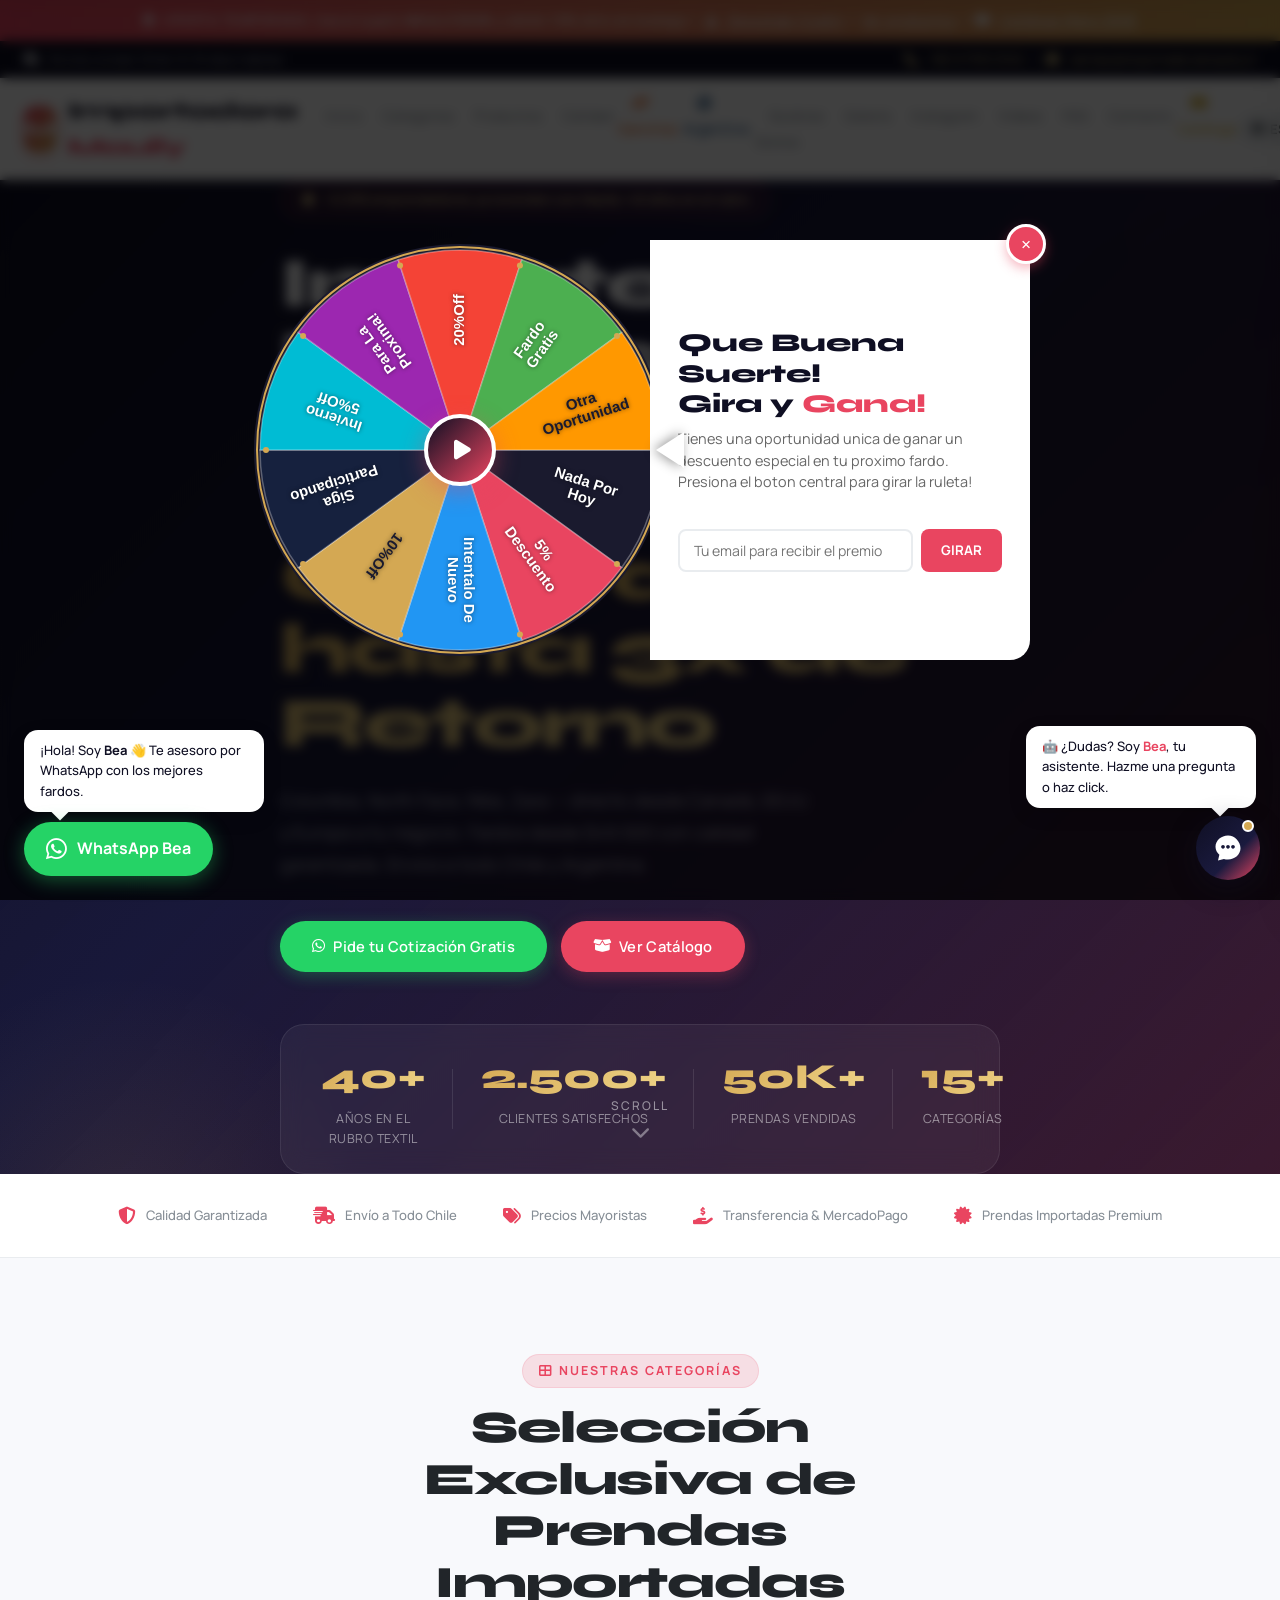
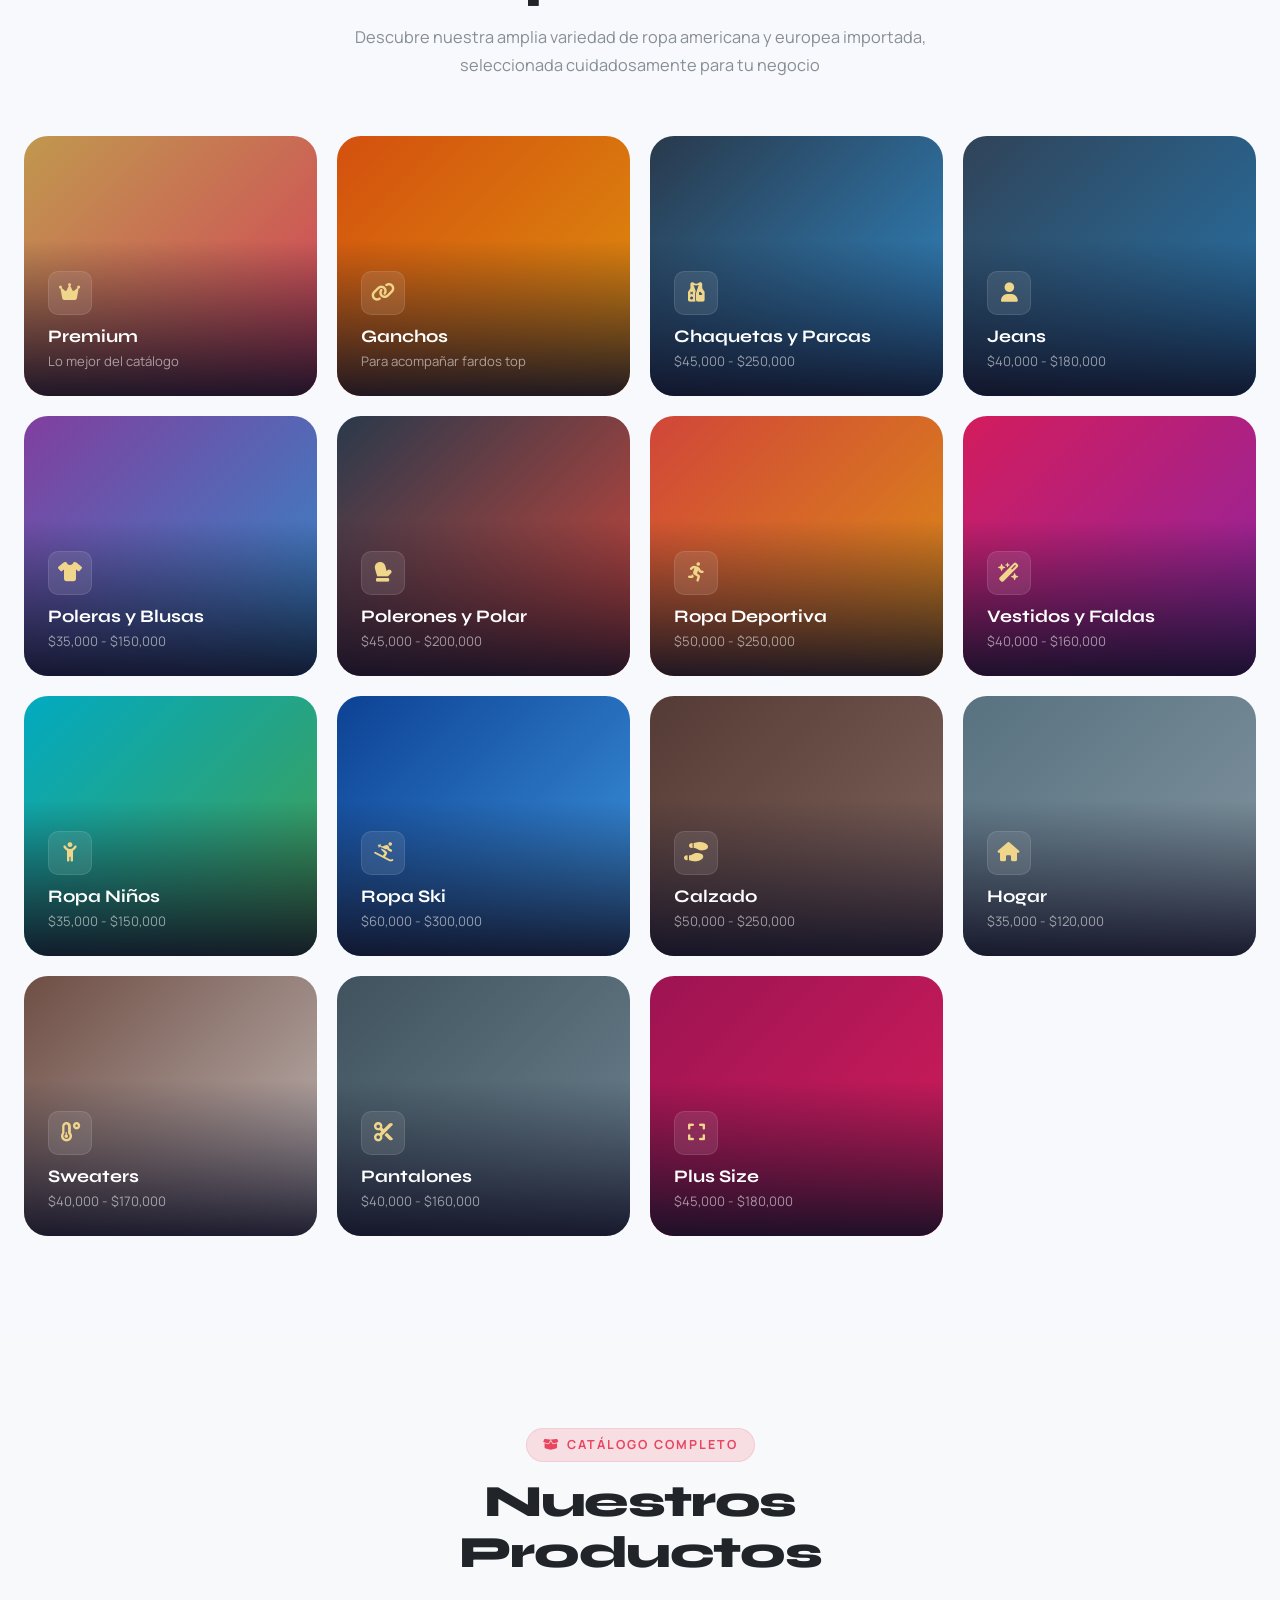
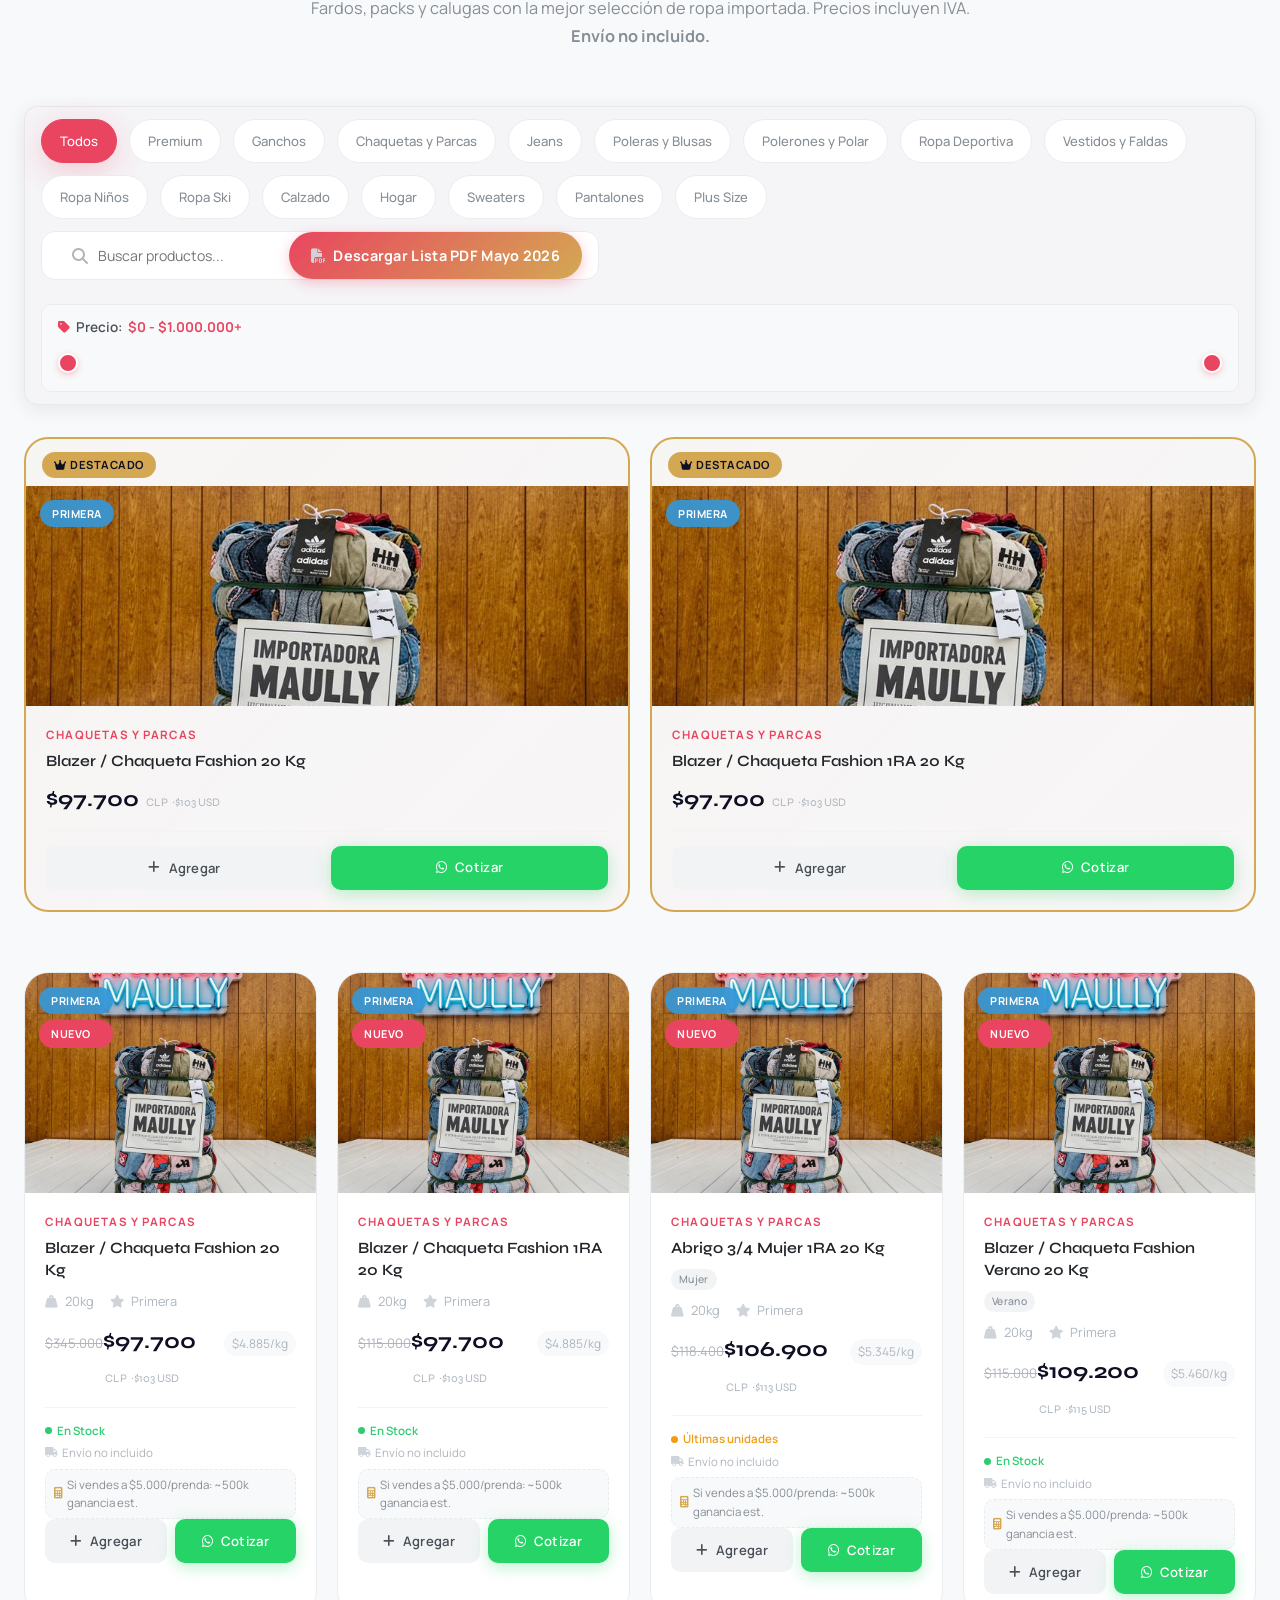
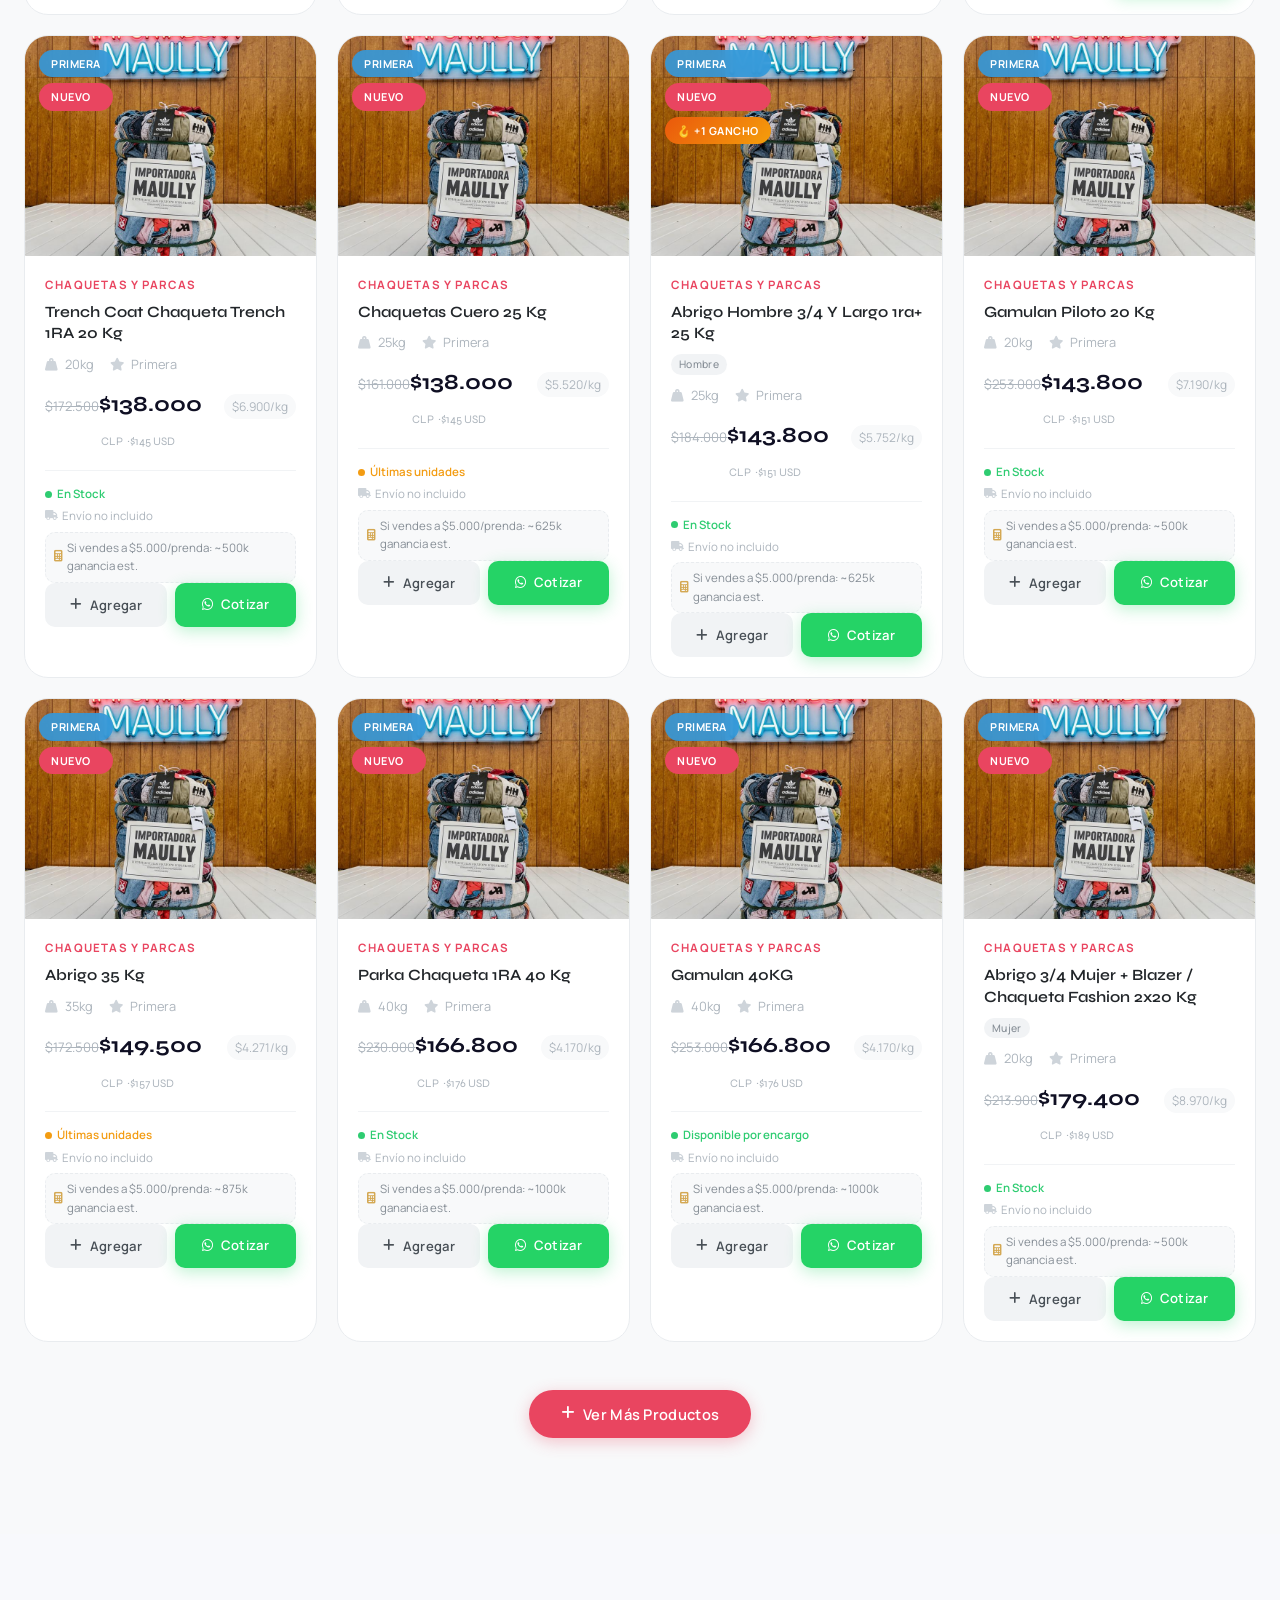
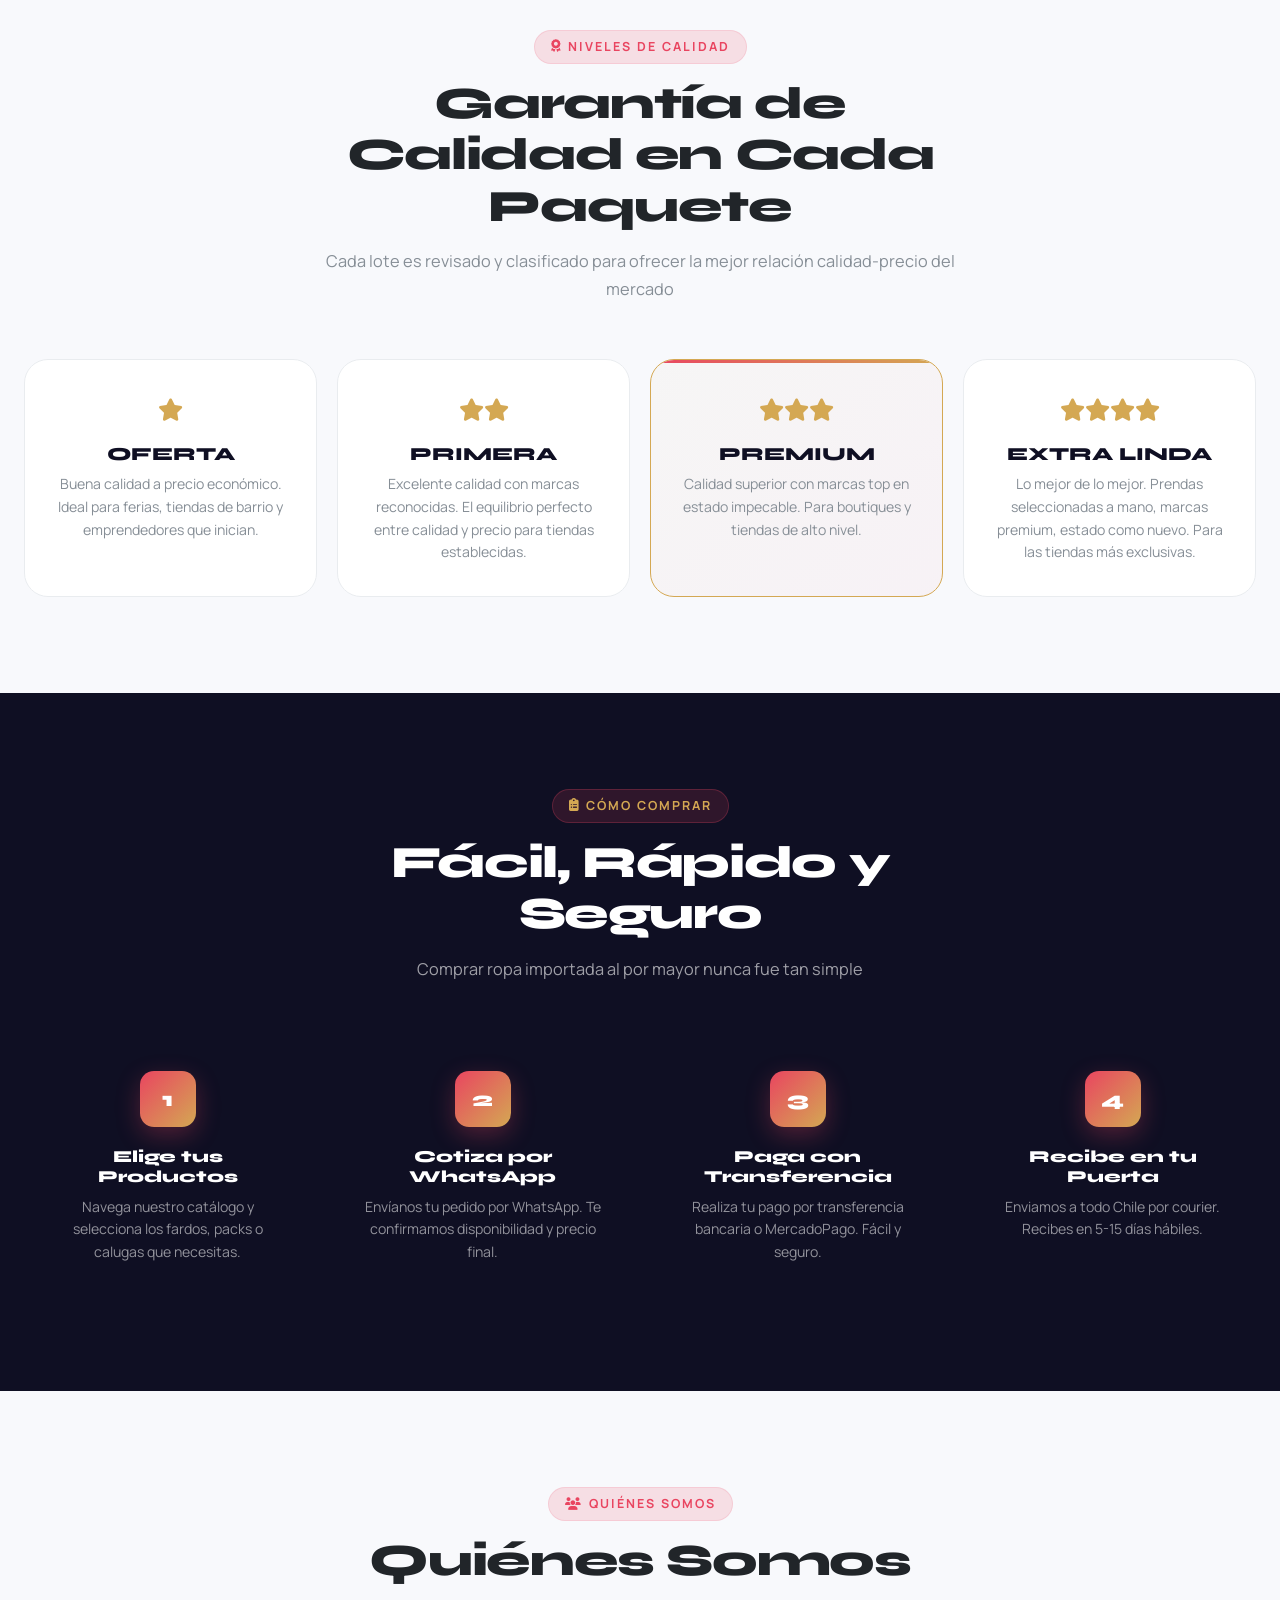
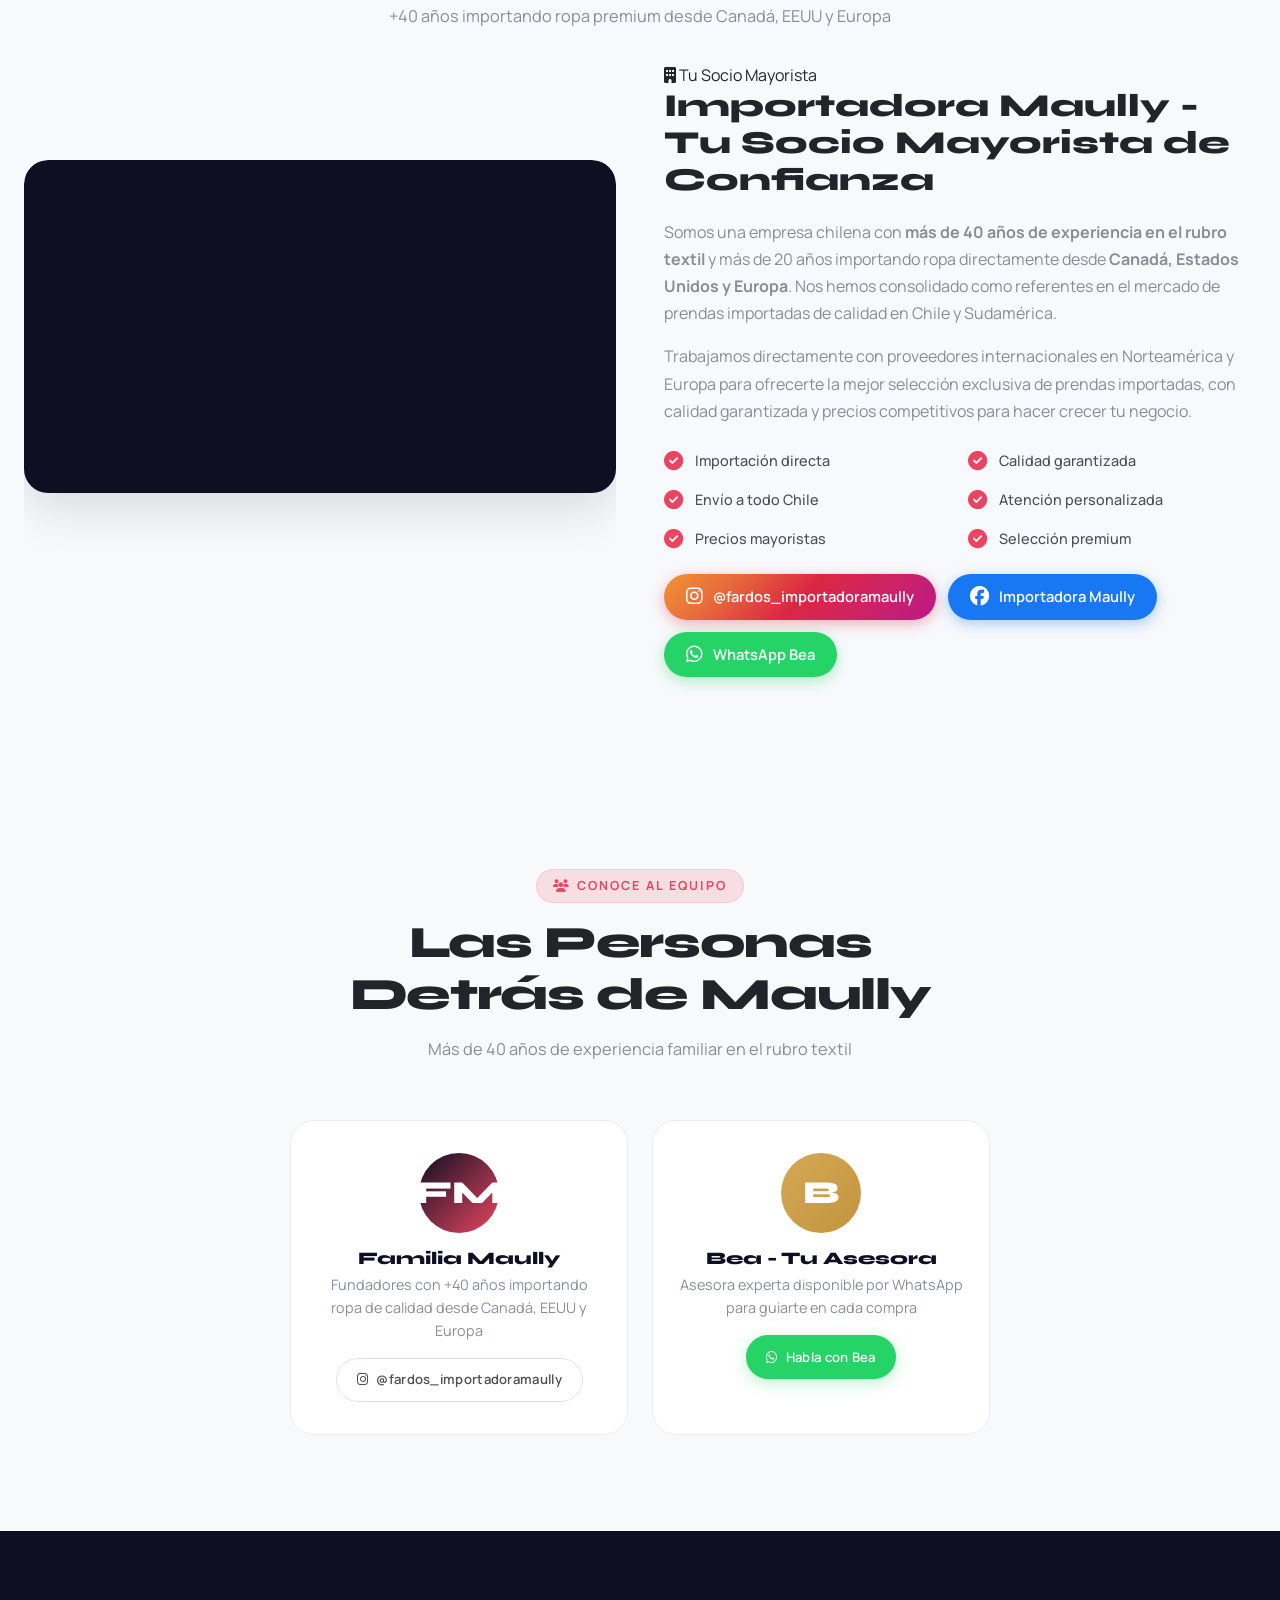
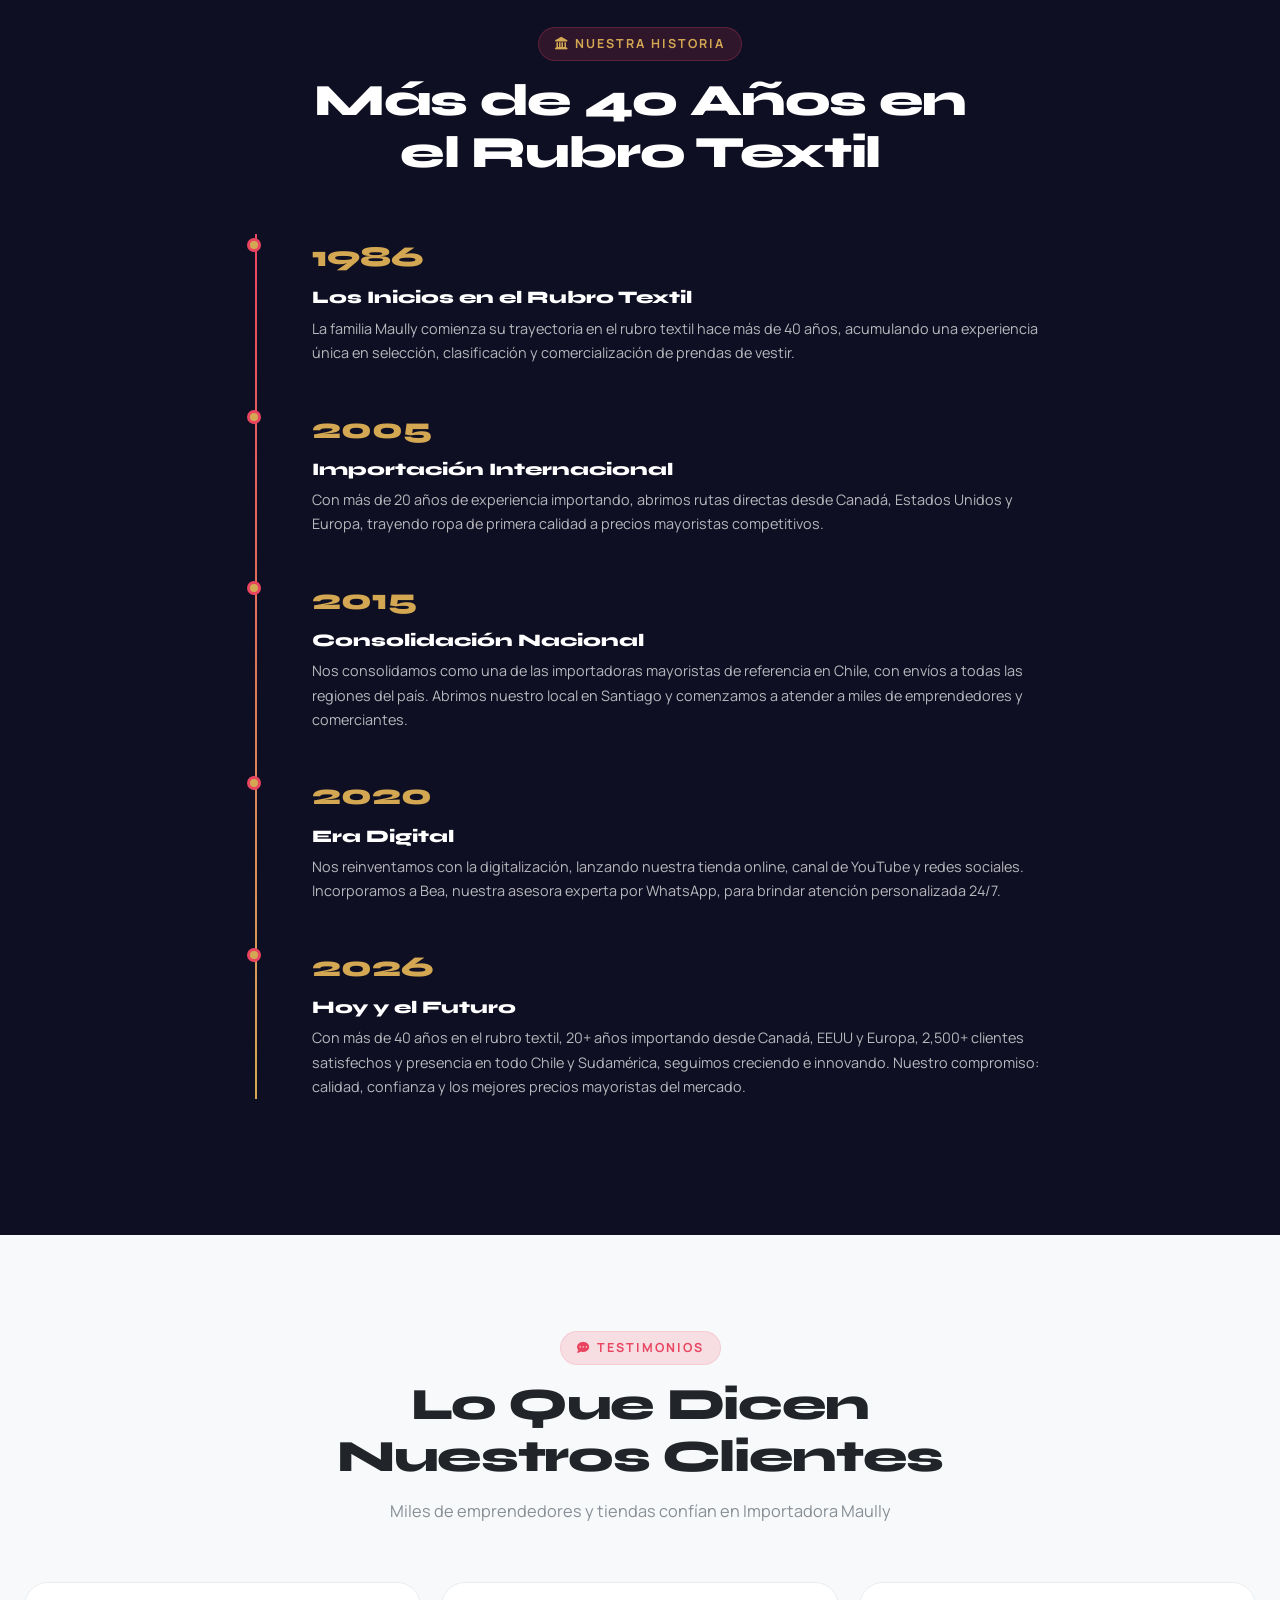
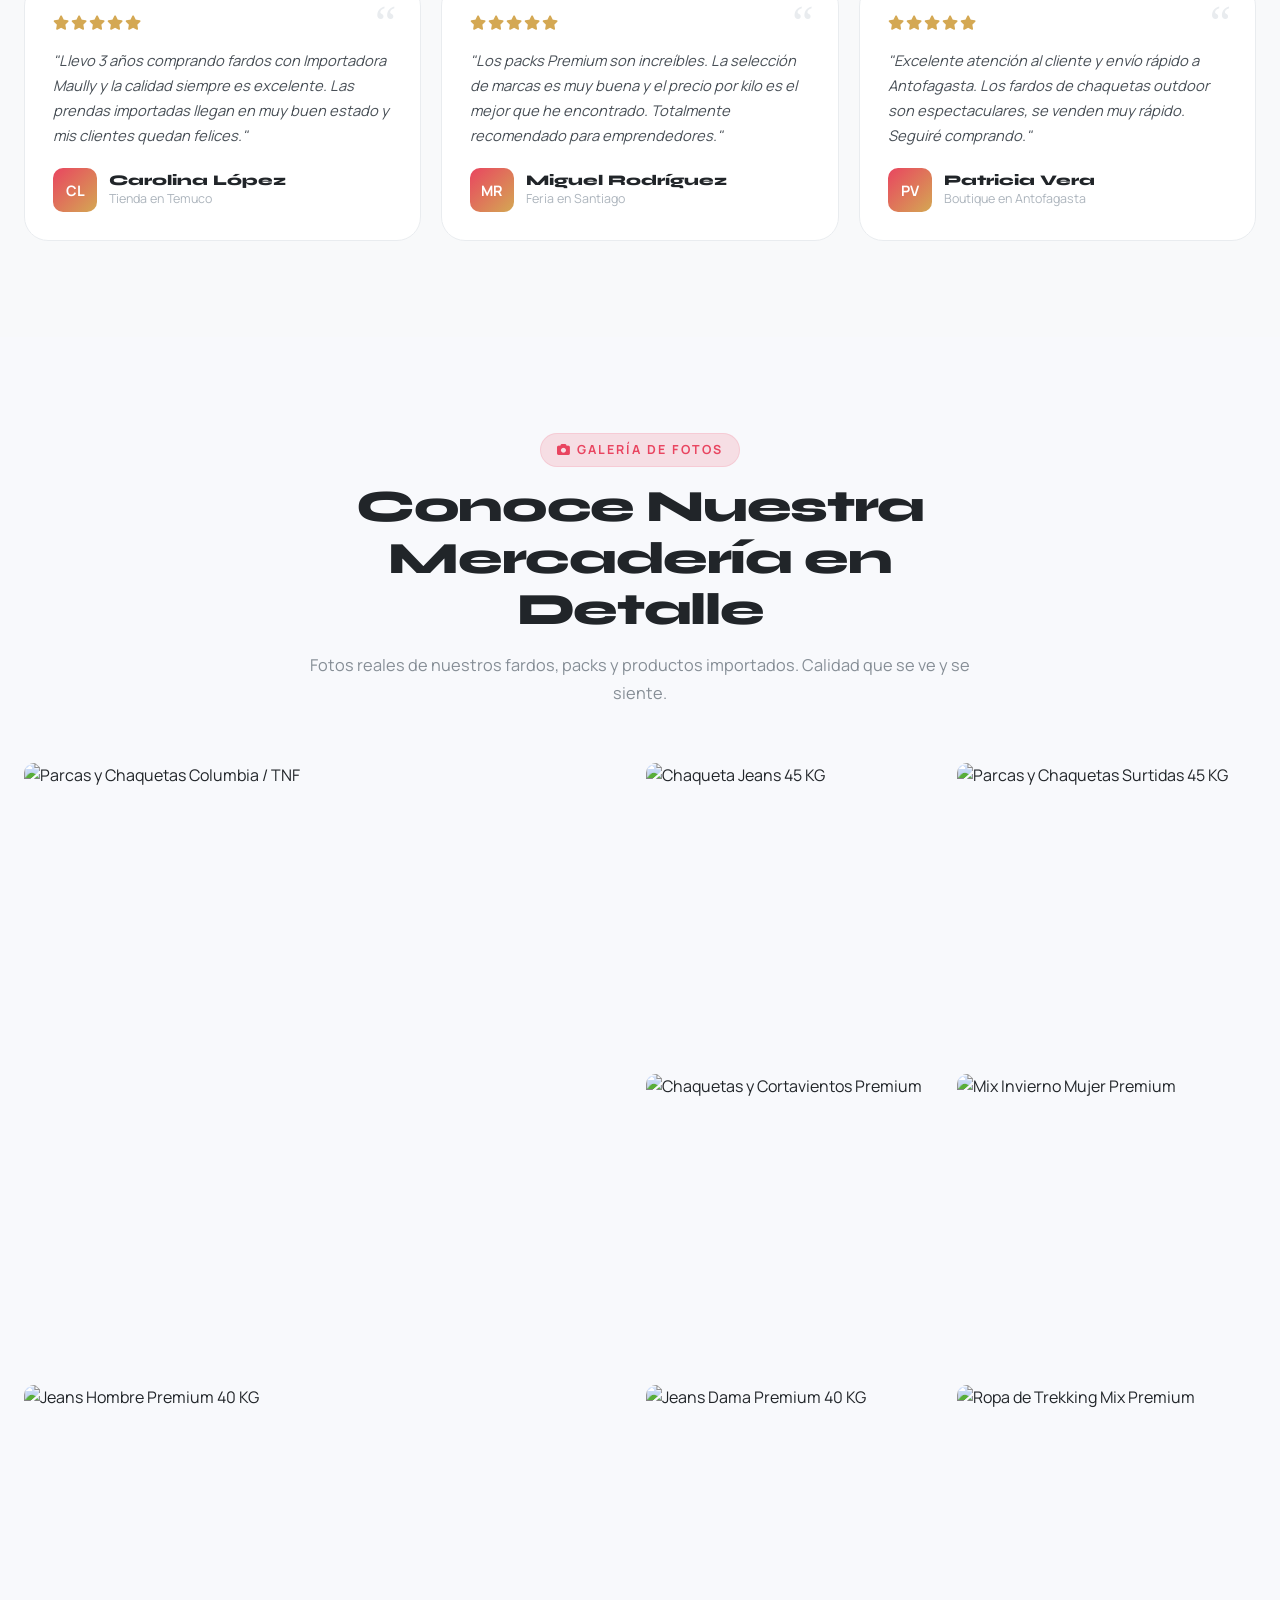
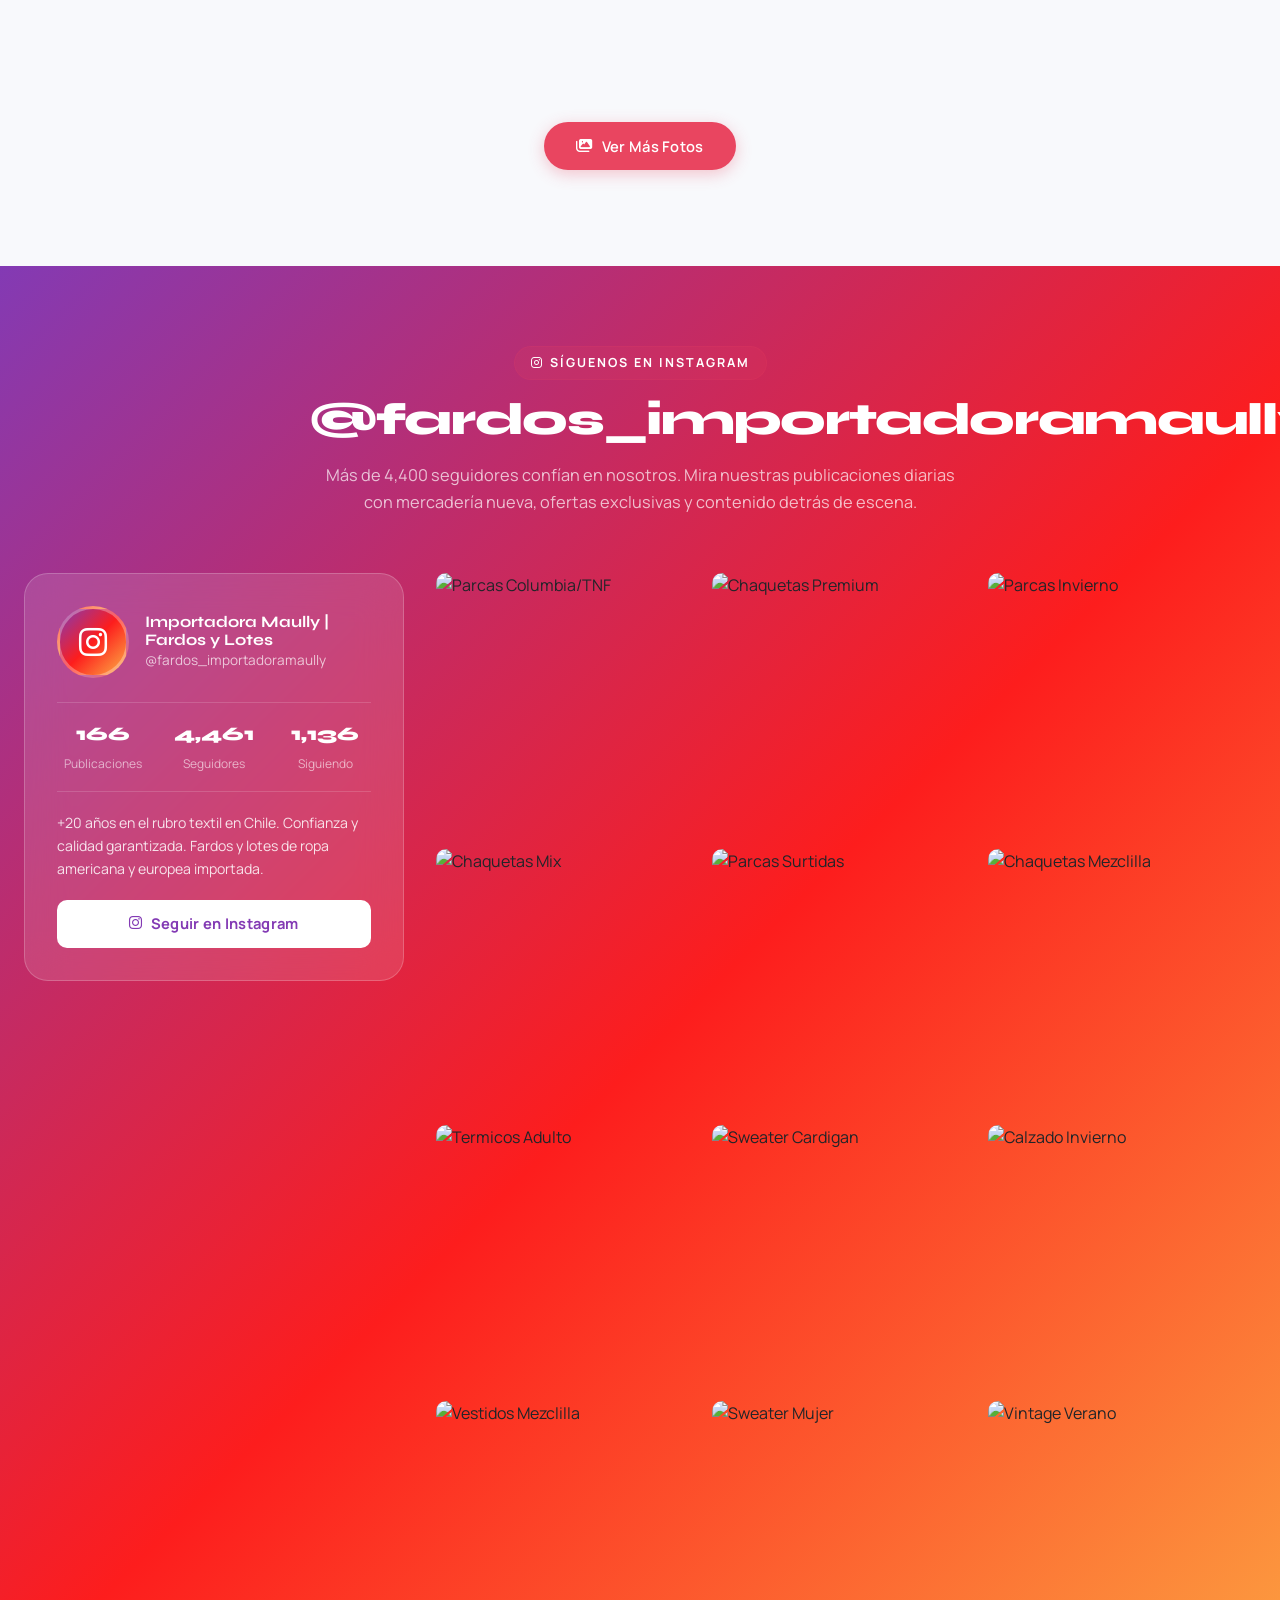
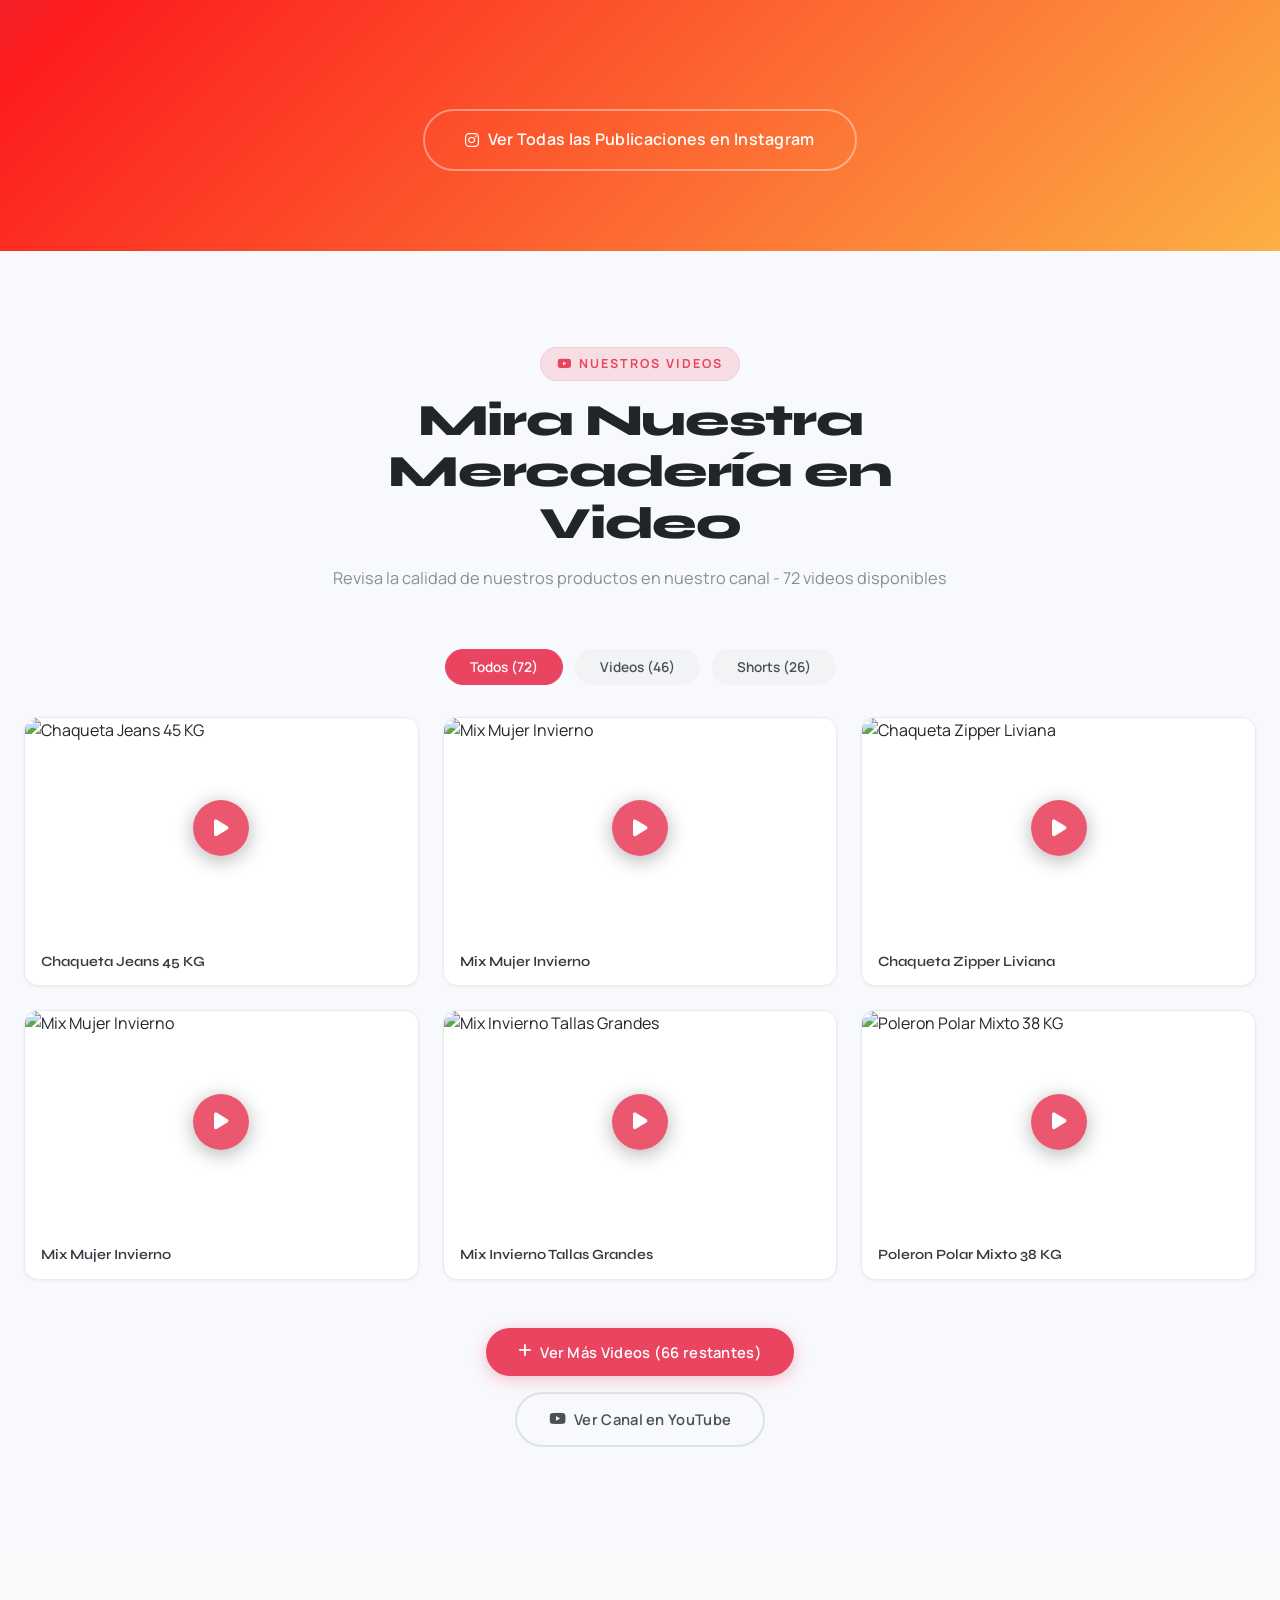
==== index.html @ 7b175351 "Argentina: tarifa fija $100k/$150k solo empresas privadas (Starken no aplica para AR)" ====
<!DOCTYPE html>
<html lang="es">
<head>
<meta charset="UTF-8">
<meta name="viewport" content="width=device-width, initial-scale=1.0">
<title>Fardos de Ropa Americana y Europea al Por Mayor | Importadora Maully Chile</title>
<meta name="description" content="Compra fardos de ropa americana y europea importada al por mayor en Chile. Chaquetas, jeans, poleras, polerones y ropa deportiva premium. +40 años de experiencia. Envíos a todo Chile y Argentina.">
<meta name="keywords" content="fardos ropa americana, ropa americana por fardos, fardos de ropa chile, ropa usada premium chile, importadora ropa americana, fardos ropa europa, venta fardos ropa santiago, ropa importada por mayor, fardos premium chile, ropa americana al por mayor, comprar fardos ropa, fardos chaquetas, fardos jeans, ropa segunda mano por mayor, importadora maully, fardos ropa pichilemu">
<meta name="author" content="Importadora Maully">
<meta name="robots" content="index, follow">
<link rel="canonical" href="https://www.importadoramaully.cl/">
<!-- Open Graph / Facebook -->
<meta property="og:type" content="website">
<meta property="og:url" content="https://www.importadoramaully.cl/">
<meta property="og:title" content="Fardos de Ropa Americana y Europea al Por Mayor | Importadora Maully">
<meta property="og:description" content="Compra fardos de ropa americana y europea premium al por mayor. Chaquetas, jeans, poleras, polerones. +40 años de experiencia. Envíos a todo Chile.">
<meta property="og:image" content="https://www.importadoramaully.cl/fardo-maully.jpg">
<meta property="og:image:width" content="1200">
<meta property="og:image:height" content="630">
<meta property="og:locale" content="es_CL">
<meta property="og:site_name" content="Importadora Maully">
<!-- Twitter Card -->
<meta name="twitter:card" content="summary_large_image">
<meta name="twitter:title" content="Fardos de Ropa Americana y Europea al Por Mayor | Importadora Maully">
<meta name="twitter:description" content="Compra fardos de ropa americana y europea premium al por mayor. +40 años de experiencia. Envíos a todo Chile.">
<meta name="twitter:image" content="https://www.importadoramaully.cl/fardo-maully.jpg">
<!-- PWA Manifest -->
<link rel="manifest" href="manifest.json">
<meta name="theme-color" content="#1a1a2e">
<meta name="apple-mobile-web-app-capable" content="yes">
<meta name="apple-mobile-web-app-status-bar-style" content="black-translucent">
<meta name="apple-mobile-web-app-title" content="Maully">
<link rel="apple-touch-icon" href="icon-192.svg">
<!-- Schema.org Structured Data -->
<script type="application/ld+json">
{
  "@context":"https://schema.org",
  "@type":"Store",
  "name":"Importadora Maully",
  "description":"Importación y venta al por mayor de ropa americana y europea premium",
  "url":"https://www.importadoramaully.cl",
  "telephone":"+56975155745",
  "address":{"@type":"PostalAddress","streetAddress":"Av. La Florida 9421","addressLocality":"Santiago","addressRegion":"Región Metropolitana","addressCountry":"CL"},
  "geo":{"@type":"GeoCoordinates","latitude":"-33.4489","longitude":"-70.6693"},
  "openingHours":"Mo-Sa 09:00-19:00",
  "priceRange":"$$",
  "image":"https://www.importadoramaully.cl/fardo-maully.jpg",
  "sameAs":["https://www.instagram.com/fardos_importadoramaully"],
  "hasOfferCatalog":{
    "@type":"OfferCatalog",
    "name":"Fardos de Ropa Importada",
    "itemListElement":[
      {"@type":"OfferCatalog","name":"Chaquetas y Parcas"},
      {"@type":"OfferCatalog","name":"Jeans y Denim"},
      {"@type":"OfferCatalog","name":"Poleras y Blusas"},
      {"@type":"OfferCatalog","name":"Polerones y Polar"},
      {"@type":"OfferCatalog","name":"Ropa Deportiva"}
    ]
  }
}
</script>
<script type="application/ld+json">
{"@context":"https://schema.org","@type":"FAQPage","mainEntity":[
{"@type":"Question","name":"¿Cuáles son los niveles de calidad?","acceptedAnswer":{"@type":"Answer","text":"Manejamos 4 niveles: Oferta (buena calidad, precio económico), Primera (excelente calidad, marcas reconocidas), Premium (calidad superior, marcas top) y Extra Linda (lo mejor, seleccionadas a mano)."}},
{"@type":"Question","name":"¿Qué es la merma?","acceptedAnswer":{"@type":"Answer","text":"La merma es un pequeño porcentaje de prendas con detalles menores. Es normal en compra mayorista. Los niveles Premium y Extra Linda tienen merma mínima o nula."}},
{"@type":"Question","name":"¿Cuál es el pedido mínimo?","acceptedAnswer":{"@type":"Answer","text":"El pedido mínimo es de 1 pack o caluga. Tenemos opciones desde 5kg hasta fardos de 25kg o más."}},
{"@type":"Question","name":"¿Hacen envíos a regiones?","acceptedAnswer":{"@type":"Answer","text":"Sí, enviamos a todo Chile mediante courier. El tiempo de entrega es de 5 a 15 días hábiles."}},
{"@type":"Question","name":"¿Qué medios de pago aceptan?","acceptedAnswer":{"@type":"Answer","text":"Aceptamos transferencia bancaria y MercadoPago. Todos nuestros precios incluyen IVA."}},
{"@type":"Question","name":"¿Qué pasa si la mercadería llega con problemas?","acceptedAnswer":{"@type":"Answer","text":"Si los defectos superan el 20% del lote, puedes solicitar devolución o cambio dentro de 48 horas."}}
]}
</script>
<link rel="preconnect" href="https://fonts.googleapis.com">
<link rel="preconnect" href="https://fonts.gstatic.com" crossorigin>
<link href="https://fonts.googleapis.com/css2?family=Manrope:wght@400;600;700&family=Syne:wght@600;700;800&display=swap" rel="stylesheet">
<link rel="stylesheet" href="https://fonts.googleapis.com/css2?family=Poppins:wght@400;600;700&display=swap" media="print" onload="this.media='all'">
<link rel="stylesheet" href="https://cdnjs.cloudflare.com/ajax/libs/font-awesome/6.5.1/css/all.min.css">
<link rel="stylesheet" href="styles.css">
<script src="https://cdn.jsdelivr.net/npm/motion@11/dist/motion.js" defer></script>
<!-- Google Analytics - DESCOMENTAR cuando tengas tu ID real
<script async src="https://www.googletagmanager.com/gtag/js?id=G-XXXXXXXXXX"></script>
<script>window.dataLayer=window.dataLayer||[];function gtag(){dataLayer.push(arguments)}gtag('js',new Date());gtag('config','G-XXXXXXXXXX');</script>
-->
<!-- Meta Pixel - DESCOMENTAR cuando tengas tu Pixel ID real
<script>!function(f,b,e,v,n,t,s){if(f.fbq)return;n=f.fbq=function(){n.callMethod?n.callMethod.apply(n,arguments):n.queue.push(arguments)};if(!f._fbq)f._fbq=n;n.push=n;n.loaded=!0;n.version='2.0';n.queue=[];t=b.createElement(e);t.async=!0;t.src=v;s=b.getElementsByTagName(e)[0];s.parentNode.insertBefore(t,s)}(window,document,'script','https://connect.facebook.net/en_US/fbevents.js');fbq('init','TU_PIXEL_ID');fbq('track','PageView');</script>
-->
</head>
<body>

<!-- PROMO BANNER -->
<div class="promo-banner">
<i class="fas fa-fire"></i> OFERTA TEMPORADA: Usa el cupón <strong>MAULLY2026</strong> y obtén 10% dcto en bodega &nbsp;|&nbsp; <a href="cupon-maully2026.pdf" download><i class="fas fa-download"></i> Descargar Cupón</a> &nbsp;|&nbsp; <a href="#productos">Ver productos</a> &nbsp;|&nbsp; <a href="catalogo-maully-mayo-2026.pdf" download><i class="fas fa-book-open"></i> Catálogo Mayo 2026</a>
</div>

<!-- TOP BAR -->
<div class="top-bar">
<div class="container">
<div><i class="fas fa-truck"></i> Envíos a todo Chile | 5-15 días hábiles</div>
<div>
<a href="tel:+56975155745"><i class="fas fa-phone"></i> +56 9 7515 5745</a>
&nbsp;&nbsp;|&nbsp;&nbsp;
<a href="mailto:ventas@importadoramaully.cl"><i class="fas fa-envelope"></i> ventas@importadoramaully.cl</a>
</div>
</div>
</div>

<!-- NAVBAR -->
<nav class="navbar" id="navbar">
<div class="container">
<a href="#" class="logo">
<div class="logo-icon">M</div>
<div class="logo-text">Importadora <span>Maully</span></div>
</a>
<ul class="nav-links">
<li><a href="#inicio">Inicio</a></li>
<li><a href="#categorias">Categorías</a></li>
<li><a href="#productos">Productos</a></li>
<li><a href="#calidad">Calidad</a></li>
<li><a href="#ganchos-info" style="color:#ea580c"><i class="fas fa-link"></i> Ganchos</a></li>
<li><a href="#argentina" style="color:#1a4d80"><i class="fas fa-globe-americas"></i> Argentina</a></li>
<li><a href="#nosotros">Quiénes Somos</a></li>
<li><a href="#galeria">Galería</a></li>
<li><a href="#instagram">Instagram</a></li>
<li><a href="#videos">Videos</a></li>
<li><a href="#faq">FAQ</a></li>
<li><a href="#contacto">Contacto</a></li>
<li><a href="catalogo.html" style="color:#d4af37"><i class="fas fa-book-open"></i> Catálogo</a></li>
</ul>
<div class="nav-actions">
<div class="lang-selector" id="langSelector">
<button class="lang-btn" id="langToggle"><i class="fas fa-globe"></i> <span id="currentLang">ES</span> <i class="fas fa-chevron-down" style="font-size:.6rem"></i></button>
<div class="lang-dropdown" id="langDropdown">
<button onclick="setLanguage('es')" class="lang-option active" data-lang="es">Español</button>
<button onclick="setLanguage('en')" class="lang-option" data-lang="en">English</button>
<button onclick="setLanguage('pt')" class="lang-option" data-lang="pt">Português</button>
<button onclick="setLanguage('de')" class="lang-option" data-lang="de">Deutsch</button>
</div>
</div>
<button class="cart-btn" id="cartToggle" aria-label="Ver carrito">
<i class="fas fa-shopping-bag"></i>
<span class="cart-badge" id="cartBadge">0</span>
</button>
<button class="mobile-toggle" id="mobileToggle" aria-label="Menu"><i class="fas fa-bars"></i></button>
</div>
</div>
</nav>

<!-- MOBILE NAV -->
<div class="mobile-nav" id="mobileNav">
<button class="mobile-nav-close" id="mobileClose"><i class="fas fa-times"></i></button>
<a href="#inicio" onclick="closeMobileNav()">Inicio</a>
<a href="#categorias" onclick="closeMobileNav()">Categorías</a>
<a href="#productos" onclick="closeMobileNav()">Productos</a>
<a href="#calidad" onclick="closeMobileNav()">Calidad</a>
<a href="#nosotros" onclick="closeMobileNav()">Nosotros</a>
<a href="#galeria" onclick="closeMobileNav()">Galería</a>
<a href="#instagram" onclick="closeMobileNav()">Instagram</a>
<a href="#videos" onclick="closeMobileNav()">Videos</a>
<a href="#faq" onclick="closeMobileNav()">FAQ</a>
<a href="#contacto" onclick="closeMobileNav()">Contacto</a>
<a href="catalogo.html" style="color:#d4af37;font-weight:600" onclick="closeMobileNav()"><i class="fas fa-book-open"></i> Catálogo PDF</a>
</div>

<!-- HERO -->
<section class="hero" id="inicio">
<div class="hero-bg" id="heroBg" data-video="https://www.youtube.com/embed/69tTk6rJ6RI?autoplay=1&mute=1&loop=1&playlist=69tTk6rJ6RI&controls=0&showinfo=0&rel=0&modestbranding=1&playsinline=1&enablejsapi=1">
  <img src="https://img.youtube.com/vi/69tTk6rJ6RI/maxresdefault.jpg" alt="Importadora Maully" style="width:100%;height:100%;object-fit:cover;opacity:.35" loading="eager">
</div>
<div class="hero-overlay"></div>
<div class="container">
<div class="hero-content">
<div class="hero-badge"><i class="fas fa-star"></i> +2,500 emprendedores ya revenden con Maully | 40 años en el rubro</div>
<h1>Invierte en Fardos de Ropa Importada <span>y Genera hasta 3x de Retorno</span></h1>
<p>Columbia, North Face, Nike, Zara — directo desde Canadá, EEUU y Europa a tu negocio. Fardos desde $49.500 con calidad garantizada. Envíos a todo Chile y Argentina.</p>
<div class="hero-btns">
<a href="https://wa.me/56975155745?text=Hola!%20Quiero%20cotizar%20fardos%20de%20ropa%20importada" target="_blank" rel="noopener noreferrer" class="btn btn-wa"><i class="fab fa-whatsapp"></i> Pide tu Cotización Gratis</a>
<a href="#productos" class="btn btn-primary"><i class="fas fa-box-open"></i> Ver Catálogo</a>
</div>
<div class="hero-stats">
<div class="hero-stat"><div class="num">40+</div><div class="label">Años en el Rubro Textil</div></div>
<div class="hero-stat"><div class="num">2,500+</div><div class="label">Clientes Satisfechos</div></div>
<div class="hero-stat"><div class="num">50K+</div><div class="label">Prendas Vendidas</div></div>
<div class="hero-stat"><div class="num">15+</div><div class="label">Categorías</div></div>
</div>
<div class="scroll-indicator" onclick="document.getElementById('categorias').scrollIntoView({behavior:'smooth'})">
<span>Scroll</span>
<i class="fas fa-chevron-down"></i>
</div>
</div>
</div>
</section>

<!-- TRUST BAR -->
<div class="trust-bar">
<div class="container">
<div class="trust-item"><i class="fas fa-shield-halved"></i> Calidad Garantizada</div>
<div class="trust-item"><i class="fas fa-truck-fast"></i> Envío a Todo Chile</div>
<div class="trust-item"><i class="fas fa-tags"></i> Precios Mayoristas</div>
<div class="trust-item"><i class="fas fa-hand-holding-dollar"></i> Transferencia & MercadoPago</div>
<div class="trust-item"><i class="fas fa-certificate"></i> Prendas Importadas Premium</div>
</div>
</div>

<!-- CATEGORIES -->
<section class="section" id="categorias">
<div class="container">
<div class="section-header animate-on-scroll">
<div class="label"><i class="fas fa-th-large"></i> Nuestras Categorías</div>
<h2>Selección Exclusiva de Prendas Importadas</h2>
<p>Descubre nuestra amplia variedad de ropa americana y europea importada, seleccionada cuidadosamente para tu negocio</p>
</div>
<div class="cat-grid" id="catGrid"></div>
</div>
</section>

<!-- PRODUCTS -->
<section class="section section-gray dot-grid-bg" id="productos">
<div class="container">
<div class="section-header animate-on-scroll">
<div class="label"><i class="fas fa-box-open"></i> Catálogo Completo</div>
<h2>Nuestros Productos</h2>
<p>Fardos, packs y calugas con la mejor selección de ropa importada. Precios incluyen IVA. <strong>Envío no incluido.</strong></p>
</div>
<div class="product-controls">
<div class="filter-group" id="filterGroup">
<button class="filter-btn active" data-filter="all">Todos</button>
</div>
<div class="search-box" style="display:flex;gap:10px;align-items:center;flex-wrap:wrap">
<div style="flex:1;min-width:220px;position:relative">
<i class="fas fa-search" style="position:absolute;left:14px;top:50%;transform:translateY(-50%);color:var(--gray-500);pointer-events:none"></i>
<input type="text" id="searchInput" placeholder="Buscar productos..." style="width:100%;padding-left:40px">
</div>
<a href="catalogo-maully-mayo-2026.pdf" download class="btn btn-pdf" style="background:linear-gradient(135deg,var(--accent),var(--gold));color:#fff;padding:12px 22px;border-radius:50px;font-weight:700;font-size:.9rem;text-decoration:none;display:inline-flex;align-items:center;gap:8px;box-shadow:0 4px 14px rgba(233,69,96,.3);white-space:nowrap;flex-shrink:0;transition:all .2s">
<i class="fas fa-file-pdf"></i> Descargar Lista PDF Mayo 2026
</a>
</div>
<style>
.btn-pdf:hover{transform:translateY(-2px);box-shadow:0 6px 20px rgba(233,69,96,.45)}
@media(max-width:600px){.btn-pdf{width:100%;justify-content:center}}
</style>
<div class="price-filter">
<label class="price-filter-label"><i class="fas fa-tag"></i> Precio: <span id="priceRangeLabel">$0 - $1.000.000+</span></label>
<div class="price-slider-wrap">
<input type="range" id="priceMin" min="0" max="1000000" step="10000" value="0" class="price-slider">
<input type="range" id="priceMax" min="0" max="1000000" step="10000" value="1000000" class="price-slider">
</div>
</div>
</div>
<div class="products-grid" id="productsGrid"></div>
<div class="load-more-wrap" id="loadMoreWrap">
<button class="btn btn-primary" id="loadMoreBtn"><i class="fas fa-plus"></i> Ver Más Productos</button>
</div>
</div>
</section>

<!-- QUALITY TIERS -->
<section class="section" id="calidad">
<div class="container">
<div class="section-header animate-on-scroll">
<div class="label"><i class="fas fa-award"></i> Niveles de Calidad</div>
<h2>Garantía de Calidad en Cada Paquete</h2>
<p>Cada lote es revisado y clasificado para ofrecer la mejor relación calidad-precio del mercado</p>
</div>
<div class="tiers-grid">
<div class="tier-card animate-on-scroll">
<div class="tier-stars"><i class="fas fa-star"></i></div>
<h3>OFERTA</h3>
<p>Buena calidad a precio económico. Ideal para ferias, tiendas de barrio y emprendedores que inician.</p>
</div>
<div class="tier-card animate-on-scroll">
<div class="tier-stars"><i class="fas fa-star"></i><i class="fas fa-star"></i></div>
<h3>PRIMERA</h3>
<p>Excelente calidad con marcas reconocidas. El equilibrio perfecto entre calidad y precio para tiendas establecidas.</p>
</div>
<div class="tier-card featured animate-on-scroll">
<div class="tier-stars"><i class="fas fa-star"></i><i class="fas fa-star"></i><i class="fas fa-star"></i></div>
<h3>PREMIUM</h3>
<p>Calidad superior con marcas top en estado impecable. Para boutiques y tiendas de alto nivel.</p>
</div>
<div class="tier-card animate-on-scroll">
<div class="tier-stars"><i class="fas fa-star"></i><i class="fas fa-star"></i><i class="fas fa-star"></i><i class="fas fa-star"></i></div>
<h3>EXTRA LINDA</h3>
<p>Lo mejor de lo mejor. Prendas seleccionadas a mano, marcas premium, estado como nuevo. Para las tiendas más exclusivas.</p>
</div>
</div>
</div>
</section>

<!-- HOW IT WORKS -->
<section class="section section-dark">
<div class="container">
<div class="section-header animate-on-scroll">
<div class="label" style="color:var(--gold)"><i class="fas fa-clipboard-list"></i> Cómo Comprar</div>
<h2>Fácil, Rápido y Seguro</h2>
<p>Comprar ropa importada al por mayor nunca fue tan simple</p>
</div>
<div class="steps-grid">
<div class="step-card animate-on-scroll">
<div class="step-num">1</div>
<h3 style="color:var(--white)">Elige tus Productos</h3>
<p>Navega nuestro catálogo y selecciona los fardos, packs o calugas que necesitas.</p>
</div>
<div class="step-card animate-on-scroll">
<div class="step-num">2</div>
<h3 style="color:var(--white)">Cotiza por WhatsApp</h3>
<p>Envíanos tu pedido por WhatsApp. Te confirmamos disponibilidad y precio final.</p>
</div>
<div class="step-card animate-on-scroll">
<div class="step-num">3</div>
<h3 style="color:var(--white)">Paga con Transferencia</h3>
<p>Realiza tu pago por transferencia bancaria o MercadoPago. Fácil y seguro.</p>
</div>
<div class="step-card animate-on-scroll">
<div class="step-num">4</div>
<h3 style="color:var(--white)">Recibe en tu Puerta</h3>
<p>Enviamos a todo Chile por courier. Recibes en 5-15 días hábiles.</p>
</div>
</div>
</div>
</section>

<!-- ABOUT -->
<section class="section" id="nosotros">
<div class="container">
<div class="section-header animate-on-scroll" style="margin-bottom:32px">
<div class="label"><i class="fas fa-users"></i> Quiénes Somos</div>
<h2>Quiénes Somos</h2>
<p>+40 años importando ropa premium desde Canadá, EEUU y Europa</p>
</div>
<div class="about-grid">
<div class="about-img animate-on-scroll">
<div class="about-video">
<iframe src="https://www.youtube.com/embed/69tTk6rJ6RI?rel=0&modestbranding=1" frameborder="0" allow="accelerometer; autoplay; clipboard-write; encrypted-media; gyroscope; picture-in-picture" allowfullscreen></iframe>
</div>
</div>
<div class="about-content animate-on-scroll">
<div class="label"><i class="fas fa-building"></i> Tu Socio Mayorista</div>
<h2>Importadora Maully - Tu Socio Mayorista de Confianza</h2>
<p>Somos una empresa chilena con <strong>más de 40 años de experiencia en el rubro textil</strong> y más de 20 años importando ropa directamente desde <strong>Canadá, Estados Unidos y Europa</strong>. Nos hemos consolidado como referentes en el mercado de prendas importadas de calidad en Chile y Sudamérica.</p>
<p>Trabajamos directamente con proveedores internacionales en Norteamérica y Europa para ofrecerte la mejor selección exclusiva de prendas importadas, con calidad garantizada y precios competitivos para hacer crecer tu negocio.</p>
<div class="about-features">
<div class="about-feature"><i class="fas fa-check-circle"></i><span>Importación directa</span></div>
<div class="about-feature"><i class="fas fa-check-circle"></i><span>Calidad garantizada</span></div>
<div class="about-feature"><i class="fas fa-check-circle"></i><span>Envío a todo Chile</span></div>
<div class="about-feature"><i class="fas fa-check-circle"></i><span>Atención personalizada</span></div>
<div class="about-feature"><i class="fas fa-check-circle"></i><span>Precios mayoristas</span></div>
<div class="about-feature"><i class="fas fa-check-circle"></i><span>Selección premium</span></div>
</div>
<div class="social-links" style="display:flex;gap:12px;margin-top:24px;flex-wrap:wrap">
<a href="https://www.instagram.com/fardos_importadoramaully/" target="_blank" rel="noopener" class="social-btn" style="display:inline-flex;align-items:center;gap:10px;padding:11px 22px;background:linear-gradient(135deg,#f09433,#e6683c 25%,#dc2743 50%,#cc2366 75%,#bc1888);color:#fff;border-radius:50px;text-decoration:none;font-weight:600;font-size:.92rem;box-shadow:0 4px 14px rgba(220,39,67,.35);transition:all .2s">
<i class="fab fa-instagram" style="font-size:1.2rem"></i> @fardos_importadoramaully
</a>
<a href="https://www.facebook.com/importadoramaully" target="_blank" rel="noopener" class="social-btn" style="display:inline-flex;align-items:center;gap:10px;padding:11px 22px;background:#1877f2;color:#fff;border-radius:50px;text-decoration:none;font-weight:600;font-size:.92rem;box-shadow:0 4px 14px rgba(24,119,242,.35);transition:all .2s">
<i class="fab fa-facebook" style="font-size:1.2rem"></i> Importadora Maully
</a>
<a href="https://wa.me/56975155745?text=Hola!%20Quiero%20info%20sobre%20fardos" target="_blank" rel="noopener" class="social-btn" style="display:inline-flex;align-items:center;gap:10px;padding:11px 22px;background:#25d366;color:#fff;border-radius:50px;text-decoration:none;font-weight:600;font-size:.92rem;box-shadow:0 4px 14px rgba(37,211,102,.35);transition:all .2s">
<i class="fab fa-whatsapp" style="font-size:1.2rem"></i> WhatsApp Bea
</a>
</div>
<style>.social-btn:hover{transform:translateY(-2px);filter:brightness(1.08);box-shadow:0 8px 20px rgba(0,0,0,.2)!important}</style>
</div>
</div>
</div>
</section>

<!-- FOUNDER / TEAM -->
<section class="section section-gray dot-grid-bg">
<div class="container">
<div class="section-header animate-on-scroll">
<div class="label"><i class="fas fa-users"></i> Conoce al Equipo</div>
<h2>Las Personas Detrás de Maully</h2>
<p>Más de 40 años de experiencia familiar en el rubro textil</p>
</div>
<div class="founder-grid">
<div class="founder-card animate-on-scroll">
<div class="founder-avatar" style="background:linear-gradient(135deg,var(--primary),var(--accent))">FM</div>
<h3>Familia Maully</h3>
<p style="color:var(--gray-600);font-size:.9rem;margin-bottom:16px">Fundadores con +40 años importando ropa de calidad desde Canadá, EEUU y Europa</p>
<a href="https://www.instagram.com/fardos_importadoramaully/" target="_blank" rel="noopener noreferrer" class="btn btn-outline" style="border-color:var(--gray-300);color:var(--gray-700);padding:8px 20px;font-size:.82rem"><i class="fab fa-instagram"></i> @fardos_importadoramaully</a>
</div>
<div class="founder-card animate-on-scroll">
<div class="founder-avatar" style="background:linear-gradient(135deg,var(--gold),#c4943f)">B</div>
<h3>Bea - Tu Asesora</h3>
<p style="color:var(--gray-600);font-size:.9rem;margin-bottom:16px">Asesora experta disponible por WhatsApp para guiarte en cada compra</p>
<a href="https://wa.me/56975155745?text=Hola%20Bea!" target="_blank" rel="noopener noreferrer" class="btn btn-wa" style="padding:8px 20px;font-size:.82rem"><i class="fab fa-whatsapp"></i> Habla con Bea</a>
</div>
</div>
</div>
</section>

<!-- HISTORY -->
<section class="section section-dark" id="historia">
<div class="container">
<div class="section-header animate-on-scroll">
<div class="label" style="color:var(--gold)"><i class="fas fa-landmark"></i> <span data-i18n="history_label">Nuestra Historia</span></div>
<h2 style="color:var(--white)" data-i18n="history_title">Más de 40 Años en el Rubro Textil</h2>
</div>
<div class="history-timeline">
<div class="history-item animate-on-scroll">
<div class="history-year">1986</div>
<div class="history-content">
<h3 data-i18n="history_1986_title">Los Inicios en el Rubro Textil</h3>
<p data-i18n="history_1986_text">La familia Maully comienza su trayectoria en el rubro textil hace más de 40 años, acumulando una experiencia única en selección, clasificación y comercialización de prendas de vestir.</p>
</div>
</div>
<div class="history-item animate-on-scroll">
<div class="history-year">2005</div>
<div class="history-content">
<h3 data-i18n="history_2005_title">Importación Internacional</h3>
<p data-i18n="history_2005_text">Con más de 20 años de experiencia importando, abrimos rutas directas desde Canadá, Estados Unidos y Europa, trayendo ropa de primera calidad a precios mayoristas competitivos.</p>
</div>
</div>
<div class="history-item animate-on-scroll">
<div class="history-year">2015</div>
<div class="history-content">
<h3 data-i18n="history_2015_title">Consolidación Nacional</h3>
<p data-i18n="history_2015_text">Nos consolidamos como una de las importadoras mayoristas de referencia en Chile, con envíos a todas las regiones del país. Abrimos nuestro local en Santiago y comenzamos a atender a miles de emprendedores y comerciantes.</p>
</div>
</div>
<div class="history-item animate-on-scroll">
<div class="history-year">2020</div>
<div class="history-content">
<h3 data-i18n="history_2020_title">Era Digital</h3>
<p data-i18n="history_2020_text">Nos reinventamos con la digitalización, lanzando nuestra tienda online, canal de YouTube y redes sociales. Incorporamos a Bea, nuestra asesora experta por WhatsApp, para brindar atención personalizada 24/7.</p>
</div>
</div>
<div class="history-item animate-on-scroll">
<div class="history-year">2026</div>
<div class="history-content">
<h3 data-i18n="history_2026_title">Hoy y el Futuro</h3>
<p data-i18n="history_2026_text">Con más de 40 años en el rubro textil, 20+ años importando desde Canadá, EEUU y Europa, 2,500+ clientes satisfechos y presencia en todo Chile y Sudamérica, seguimos creciendo e innovando. Nuestro compromiso: calidad, confianza y los mejores precios mayoristas del mercado.</p>
</div>
</div>
</div>
</div>
</section>

<!-- TESTIMONIALS -->
<section class="section section-gray">
<div class="container">
<div class="section-header animate-on-scroll">
<div class="label"><i class="fas fa-comment-dots"></i> Testimonios</div>
<h2>Lo Que Dicen Nuestros Clientes</h2>
<p>Miles de emprendedores y tiendas confían en Importadora Maully</p>
</div>
<div class="testimonials-slider">
<div class="testimonial-card animate-on-scroll">
<div class="testimonial-stars"><i class="fas fa-star"></i><i class="fas fa-star"></i><i class="fas fa-star"></i><i class="fas fa-star"></i><i class="fas fa-star"></i></div>
<p class="testimonial-text">"Llevo 3 años comprando fardos con Importadora Maully y la calidad siempre es excelente. Las prendas importadas llegan en muy buen estado y mis clientes quedan felices."</p>
<div class="testimonial-author">
<div class="testimonial-avatar">CL</div>
<div class="testimonial-info"><h4>Carolina López</h4><p>Tienda en Temuco</p></div>
</div>
</div>
<div class="testimonial-card animate-on-scroll">
<div class="testimonial-stars"><i class="fas fa-star"></i><i class="fas fa-star"></i><i class="fas fa-star"></i><i class="fas fa-star"></i><i class="fas fa-star"></i></div>
<p class="testimonial-text">"Los packs Premium son increíbles. La selección de marcas es muy buena y el precio por kilo es el mejor que he encontrado. Totalmente recomendado para emprendedores."</p>
<div class="testimonial-author">
<div class="testimonial-avatar">MR</div>
<div class="testimonial-info"><h4>Miguel Rodríguez</h4><p>Feria en Santiago</p></div>
</div>
</div>
<div class="testimonial-card animate-on-scroll">
<div class="testimonial-stars"><i class="fas fa-star"></i><i class="fas fa-star"></i><i class="fas fa-star"></i><i class="fas fa-star"></i><i class="fas fa-star"></i></div>
<p class="testimonial-text">"Excelente atención al cliente y envío rápido a Antofagasta. Los fardos de chaquetas outdoor son espectaculares, se venden muy rápido. Seguiré comprando."</p>
<div class="testimonial-author">
<div class="testimonial-avatar">PV</div>
<div class="testimonial-info"><h4>Patricia Vera</h4><p>Boutique en Antofagasta</p></div>
</div>
</div>
</div>
</div>
</section>

<!-- PHOTO GALLERY -->
<section class="section" id="galeria">
<div class="container">
<div class="section-header animate-on-scroll">
<div class="label"><i class="fas fa-camera"></i> Galería de Fotos</div>
<h2>Conoce Nuestra Mercadería en Detalle</h2>
<p>Fotos reales de nuestros fardos, packs y productos importados. Calidad que se ve y se siente.</p>
</div>
<div class="photo-gallery" id="photoGallery"></div>
<div class="load-more-wrap" style="margin-top:32px">
<button class="btn btn-primary" id="loadMorePhotos"><i class="fas fa-images"></i> Ver Más Fotos</button>
</div>
</div>
</section>

<!-- INSTAGRAM -->
<section class="section section-instagram" id="instagram">
<div class="container">
<div class="section-header animate-on-scroll">
<div class="label" style="color:var(--white)"><i class="fab fa-instagram"></i> Síguenos en Instagram</div>
<h2 style="color:var(--white)">@fardos_importadoramaully</h2>
<p style="color:rgba(255,255,255,.7)">Más de 4,400 seguidores confían en nosotros. Mira nuestras publicaciones diarias con mercadería nueva, ofertas exclusivas y contenido detrás de escena.</p>
</div>
<div class="instagram-showcase">
<div class="instagram-profile animate-on-scroll">
<div class="ig-profile-header">
<div class="ig-avatar"><i class="fab fa-instagram"></i></div>
<div class="ig-profile-info">
<h3>Importadora Maully | Fardos y Lotes</h3>
<p>@fardos_importadoramaully</p>
</div>
</div>
<div class="ig-stats">
<div class="ig-stat"><strong>166</strong><span>Publicaciones</span></div>
<div class="ig-stat"><strong>4,461</strong><span>Seguidores</span></div>
<div class="ig-stat"><strong>1,136</strong><span>Siguiendo</span></div>
</div>
<p class="ig-bio">+20 años en el rubro textil en Chile. Confianza y calidad garantizada. Fardos y lotes de ropa americana y europea importada.</p>
<a href="https://www.instagram.com/fardos_importadoramaully/" target="_blank" rel="noopener noreferrer" class="btn btn-ig"><i class="fab fa-instagram"></i> Seguir en Instagram</a>
</div>
<div class="instagram-grid animate-on-scroll" id="igGrid"></div>
</div>
<div class="ig-cta animate-on-scroll">
<a href="https://www.instagram.com/fardos_importadoramaully/" target="_blank" rel="noopener noreferrer" class="btn btn-ig-outline"><i class="fab fa-instagram"></i> Ver Todas las Publicaciones en Instagram</a>
</div>
</div>
</section>

<!-- VIDEO GALLERY -->
<section class="section" id="videos">
<div class="container">
<div class="section-header animate-on-scroll">
<div class="label"><i class="fab fa-youtube"></i> Nuestros Videos</div>
<h2>Mira Nuestra Mercadería en Video</h2>
<p>Revisa la calidad de nuestros productos en nuestro canal - 72 videos disponibles</p>
</div>
<div class="video-filters">
<button class="video-filter-btn active" data-filter="all" onclick="setVideoFilter('all')">Todos (72)</button>
<button class="video-filter-btn" data-filter="video" onclick="setVideoFilter('video')">Videos (46)</button>
<button class="video-filter-btn" data-filter="short" onclick="setVideoFilter('short')">Shorts (26)</button>
</div>
<div class="video-gallery" id="videoGallery">
</div>
<div class="load-more-wrap" id="videoLoadMore">
</div>
<div class="load-more-wrap" style="margin-top:16px">
<a href="https://www.youtube.com/@importadoramaully2024" target="_blank" rel="noopener noreferrer" class="btn btn-outline" style="border:2px solid var(--gray-300);color:var(--gray-700)"><i class="fab fa-youtube"></i> Ver Canal en YouTube</a>
</div>
</div>
</section>

<!-- PROFIT CALCULATOR -->
<section class="section section-gray dot-grid-bg" id="calculadora">
<div class="container">
<div class="section-header animate-on-scroll">
<div class="label"><i class="fas fa-calculator"></i> <span data-i18n="calc_label">Calculadora de Utilidad</span></div>
<h2 data-i18n="calc_title">Calcula Cuánto Puedes Ganar</h2>
<p data-i18n="calc_desc">Simula tu inversión y descubre la ganancia estimada vendiendo ropa americana y europea importada</p>
</div>
<div class="calculator-card animate-on-scroll">
<div class="calc-grid">
<div class="calc-inputs">
<div class="calc-field">
<label data-i18n="calc_investment">Inversión en mercadería (CLP)</label>
<input type="number" id="calcInvestment" value="100000" min="10000" step="5000">
</div>
<div class="calc-field">
<label data-i18n="calc_weight">Peso del fardo (kg)</label>
<input type="number" id="calcWeight" value="10" min="1" step="1">
</div>
<div class="calc-field">
<label data-i18n="calc_pieces">Prendas estimadas por kg</label>
<input type="number" id="calcPieces" value="5" min="1" step="1">
</div>
<div class="calc-field">
<label data-i18n="calc_sell_price">Precio promedio de venta por prenda (CLP)</label>
<input type="number" id="calcSellPrice" value="5000" min="500" step="500">
</div>
<div class="calc-field">
<label data-i18n="calc_waste">Merma estimada (%)</label>
<input type="number" id="calcWaste" value="10" min="0" max="50" step="5">
</div>
<button class="btn btn-primary" onclick="calculateProfit()" style="width:100%;margin-top:8px"><i class="fas fa-chart-line"></i> <span data-i18n="calc_btn">Calcular Ganancia</span></button>
</div>
<div class="calc-results" id="calcResults">
<div class="calc-result-item">
<div class="calc-result-icon"><i class="fas fa-tshirt"></i></div>
<div class="calc-result-label" data-i18n="calc_total_pieces">Total de prendas</div>
<div class="calc-result-value" id="calcTotalPieces">50</div>
</div>
<div class="calc-result-item">
<div class="calc-result-icon"><i class="fas fa-check-circle"></i></div>
<div class="calc-result-label" data-i18n="calc_sellable">Prendas vendibles</div>
<div class="calc-result-value" id="calcSellable">45</div>
</div>
<div class="calc-result-item">
<div class="calc-result-icon"><i class="fas fa-money-bill-wave"></i></div>
<div class="calc-result-label" data-i18n="calc_revenue">Ingreso total estimado</div>
<div class="calc-result-value" id="calcRevenue">$225,000</div>
</div>
<div class="calc-result-item">
<div class="calc-result-icon"><i class="fas fa-hand-holding-dollar"></i></div>
<div class="calc-result-label" data-i18n="calc_cost_per">Costo por prenda</div>
<div class="calc-result-value" id="calcCostPer">$2,000</div>
</div>
<div class="calc-result-item highlight">
<div class="calc-result-icon"><i class="fas fa-piggy-bank"></i></div>
<div class="calc-result-label" data-i18n="calc_profit">Ganancia neta estimada</div>
<div class="calc-result-value" id="calcProfit">$125,000</div>
</div>
<div class="calc-result-item highlight">
<div class="calc-result-icon"><i class="fas fa-percentage"></i></div>
<div class="calc-result-label" data-i18n="calc_roi">Retorno de inversión (ROI)</div>
<div class="calc-result-value" id="calcROI">125%</div>
</div>
<p class="calc-disclaimer" data-i18n="calc_disclaimer">* Valores estimados. Los resultados reales pueden variar según la calidad del fardo, ubicación y estrategia de venta.</p>
</div>
</div>
</div>
</div>
</section>

<!-- CLASSES / ASESORIA -->
<section class="section" id="clases">
<div class="container">
<div class="section-header animate-on-scroll">
<div class="label"><i class="fas fa-graduation-cap"></i> <span data-i18n="classes_label">Clases y Asesoría</span></div>
<h2 data-i18n="classes_title">Aprende a Vender Ropa Importada</h2>
<p data-i18n="classes_desc">Te enseñamos todo lo que necesitas saber para iniciar o hacer crecer tu negocio de ropa americana y europea</p>
</div>
<div class="classes-grid">
<div class="class-card animate-on-scroll">
<div class="class-icon"><i class="fas fa-seedling"></i></div>
<h3 data-i18n="class1_title">Curso: Empezar desde Cero</h3>
<p data-i18n="class1_desc">Aprende a seleccionar tus primeros fardos, clasificar prendas por calidad, fijar precios y encontrar tus primeros clientes. Ideal para emprendedores sin experiencia previa.</p>
<ul class="class-features">
<li><i class="fas fa-check"></i> <span data-i18n="class1_f1">Cómo elegir el fardo correcto</span></li>
<li><i class="fas fa-check"></i> <span data-i18n="class1_f2">Clasificación por calidad y talla</span></li>
<li><i class="fas fa-check"></i> <span data-i18n="class1_f3">Estrategia de precios para principiantes</span></li>
<li><i class="fas fa-check"></i> <span data-i18n="class1_f4">Dónde y cómo vender</span></li>
</ul>
<a href="https://wa.me/56975155745?text=Hola%20Bea!%20Me%20interesa%20el%20curso%20para%20empezar%20desde%20cero" target="_blank" rel="noopener noreferrer" class="btn btn-wa" style="width:100%;justify-content:center"><i class="fab fa-whatsapp"></i> <span data-i18n="class_cta">Consultar con Bea</span></a>
</div>
<div class="class-card featured animate-on-scroll">
<div class="class-badge" data-i18n="class_popular">Más Popular</div>
<div class="class-icon"><i class="fas fa-store"></i></div>
<h3 data-i18n="class2_title">Asesoría: Haz Crecer tu Negocio</h3>
<p data-i18n="class2_desc">Para quienes ya venden y quieren escalar. Aprende a gestionar inventario, negociar con proveedores, estrategias de marketing y cómo diversificar tu oferta.</p>
<ul class="class-features">
<li><i class="fas fa-check"></i> <span data-i18n="class2_f1">Gestión de inventario eficiente</span></li>
<li><i class="fas fa-check"></i> <span data-i18n="class2_f2">Marketing en redes sociales</span></li>
<li><i class="fas fa-check"></i> <span data-i18n="class2_f3">Negociación con proveedores</span></li>
<li><i class="fas fa-check"></i> <span data-i18n="class2_f4">Diversificación de productos</span></li>
</ul>
<a href="https://wa.me/56975155745?text=Hola%20Bea!%20Me%20interesa%20la%20asesoria%20para%20hacer%20crecer%20mi%20negocio" target="_blank" rel="noopener noreferrer" class="btn btn-wa" style="width:100%;justify-content:center"><i class="fab fa-whatsapp"></i> <span data-i18n="class_cta">Consultar con Bea</span></a>
</div>
<div class="class-card animate-on-scroll">
<div class="class-icon"><i class="fas fa-laptop"></i></div>
<h3 data-i18n="class3_title">Masterclass: Venta Online</h3>
<p data-i18n="class3_desc">Domina la venta de ropa importada por internet. Aprende a crear tu tienda online, fotografiar prendas, gestionar envíos y construir una marca reconocida.</p>
<ul class="class-features">
<li><i class="fas fa-check"></i> <span data-i18n="class3_f1">Creación de tienda online</span></li>
<li><i class="fas fa-check"></i> <span data-i18n="class3_f2">Fotografía de producto</span></li>
<li><i class="fas fa-check"></i> <span data-i18n="class3_f3">Logística y envíos</span></li>
<li><i class="fas fa-check"></i> <span data-i18n="class3_f4">Branding y fidelización</span></li>
</ul>
<a href="https://wa.me/56975155745?text=Hola%20Bea!%20Me%20interesa%20la%20masterclass%20de%20venta%20online" target="_blank" rel="noopener noreferrer" class="btn btn-wa" style="width:100%;justify-content:center"><i class="fab fa-whatsapp"></i> <span data-i18n="class_cta">Consultar con Bea</span></a>
</div>
</div>
</div>
</section>

<!-- EXPLAINER VIDEO -->
<section class="section section-dark" id="explainer">
<div class="container">
<div class="section-header animate-on-scroll">
<div class="label" style="color:var(--gold)"><i class="fab fa-youtube"></i> Conoce el Negocio</div>
<h2 style="color:var(--white)">Cómo Funciona el Negocio de Fardos de Ropa</h2>
<p style="color:rgba(255,255,255,.7)">Mira este video donde te explicamos todo sobre la importación, clasificación y venta de ropa americana y europea al por mayor</p>
</div>
<div class="explainer-video animate-on-scroll">
<iframe src="https://www.youtube.com/embed/69tTk6rJ6RI?autoplay=1&mute=1&loop=1&playlist=69tTk6rJ6RI&rel=0&modestbranding=1" frameborder="0" allow="autoplay; encrypted-media" allowfullscreen></iframe>
</div>
</div>
</section>

<!-- SHIPPING INFO -->
<section class="section" id="envios">
<div class="container">
<div class="section-header animate-on-scroll">
<div class="label"><i class="fas fa-truck-fast"></i> Información de Envíos</div>
<h2>Envíos a Todo Chile e Internacionales</h2>
<p>El envío <strong>NO está incluido</strong> en el precio de los productos. Usamos la forma de envío que el cliente prefiera.</p>
</div>
<div class="shipping-grid">
<div class="shipping-card animate-on-scroll">
<div class="shipping-icon"><i class="fas fa-truck"></i></div>
<h3>Chile · Starken</h3>
<p>Despachamos a <strong>todo Chile con Starken</strong>, desde Arica hasta Punta Arenas. Nosotros coordinamos y despachamos desde Chile; tú pagas el flete a Starken al retirar.</p>
<ul class="shipping-features">
<li><i class="fas fa-check"></i> Todas las regiones de Chile</li>
<li><i class="fas fa-check"></i> 5-15 días hábiles</li>
<li><i class="fas fa-check"></i> Coordinación gratuita por nuestro equipo</li>
<li><i class="fas fa-check"></i> Retiro en bodega Santiago disponible</li>
</ul>
</div>
<div class="shipping-card animate-on-scroll">
<div class="shipping-icon"><i class="fas fa-globe-americas"></i></div>
<h3>Argentina · Empresas Privadas</h3>
<p>A <strong>Argentina</strong> enviamos solo con empresas privadas de transporte desde Chile. <strong>Starken no aplica</strong> para envíos a Argentina.</p>
<ul class="shipping-features">
<li><i class="fas fa-check"></i> <strong>$100.000 CLP/fardo</strong> si pides 10+ fardos</li>
<li><i class="fas fa-check"></i> <strong>$150.000 CLP/fardo</strong> si pides hasta 9 fardos</li>
<li><i class="fas fa-check"></i> Pago <strong>100% adelantado</strong>: Global66 o USD</li>
<li><i class="fas fa-check"></i> Coordinación incluida desde Chile</li>
</ul>
</div>
<div class="shipping-card animate-on-scroll">
<div class="shipping-icon"><i class="fas fa-hand-holding-dollar"></i></div>
<h3>Logística Transparente</h3>
<p>El cliente paga el envío directo a Starken. Nosotros nos ocupamos de coordinar el despacho desde Chile sin costo extra. <strong>El precio del producto NO incluye flete.</strong></p>
<ul class="shipping-features">
<li><i class="fas fa-check"></i> Tarifa Starken oficial sin recargo</li>
<li><i class="fas fa-check"></i> Tracking compartido al despachar</li>
<li><i class="fas fa-check"></i> Empaque profesional incluido</li>
<li><i class="fas fa-check"></i> Asesoría completa por WhatsApp</li>
</ul>
</div>
</div>
</div>
</section>

<!-- ARGENTINA — bandera 3 franjas reales -->
<section class="section" id="argentina" style="background:linear-gradient(180deg,#75aadb 0%,#75aadb 33%,#fff 33%,#fff 66%,#75aadb 66%,#75aadb 100%);position:relative;overflow:hidden;padding-top:60px;padding-bottom:60px">
<div class="container">
<div class="section-header animate-on-scroll">
<div class="label" style="background:#fff;color:#1a4d80;border:2px solid #75aadb;display:inline-flex;gap:8px;align-items:center"><span style="font-size:1.1rem">🇦🇷</span> Exportación a Argentina</div>
<h2 style="color:#0f2f54">Productos puestos en Argentina</h2>
<p style="color:#1a4d80;font-weight:500;background:rgba(255,255,255,.85);display:inline-block;padding:8px 16px;border-radius:8px">Pago 100% adelantado · Global66 o USD · Tipo de cambio referencial actualizado en vivo</p>
</div>

<!-- Conversor USD live -->
<div class="animate-on-scroll" style="max-width:480px;margin:0 auto 32px;background:#fff;border-radius:14px;padding:14px 22px;box-shadow:0 6px 18px rgba(15,47,84,.15);display:flex;align-items:center;justify-content:space-between;gap:14px;flex-wrap:wrap">
<div>
<div style="font-size:.72rem;color:#1a4d80;text-transform:uppercase;letter-spacing:1px;font-weight:700">USD Observado · Banco Central</div>
<div id="usdRate" style="font-size:1.4rem;color:#0f2f54;font-weight:800">$ <span id="usdValue">cargando...</span> CLP</div>
</div>
<div style="font-size:.72rem;color:#64748b;text-align:right">
<div id="usdDate">Hoy</div>
<div style="margin-top:2px">Fuente: <a href="https://mindicador.cl" target="_blank" rel="noopener" style="color:#1a4d80">mindicador.cl</a></div>
</div>
</div>

<!-- Dos cards de PDFs -->
<div style="display:grid;grid-template-columns:1fr 1fr;gap:24px;margin-bottom:28px" class="argentina-pdfs-grid">
<div class="animate-on-scroll" style="background:#fff;border-radius:18px;padding:26px;box-shadow:0 12px 32px rgba(15,47,84,.18);border:2px solid #fbbf24">
<div style="display:flex;align-items:center;gap:12px;margin-bottom:16px">
<div style="width:54px;height:54px;border-radius:12px;background:linear-gradient(135deg,#fbbf24,#d97706);display:flex;align-items:center;justify-content:center;color:#fff;font-weight:800;font-size:1.3rem;box-shadow:0 4px 10px rgba(217,119,6,.35)"><i class="fas fa-crown"></i></div>
<div>
<h3 style="margin:0;color:#0f2f54;font-size:1.15rem">Marcas Exclusivas</h3>
<p style="margin:2px 0 0;color:#92400e;font-size:.85rem;font-weight:600">24 productos · solo marcas premium</p>
</div>
</div>
<p style="color:#1a4d80;font-size:.88rem;margin:0 0 18px;line-height:1.5">Catálogo dedicado a las <b>marcas exclusivas</b> puestas en Argentina (Columbia, Nike, Adidas, Jordan, Realtree y más). Con precios en CLP y USD.</p>
<a href="catalogo-maully-marcas-exclusivas-argentina.pdf" download class="btn" style="width:100%;background:linear-gradient(135deg,#fbbf24,#d97706);color:#fff;padding:13px 18px;border-radius:50px;font-weight:700;text-decoration:none;display:inline-flex;align-items:center;justify-content:center;gap:8px;box-shadow:0 4px 14px rgba(217,119,6,.35)">
<i class="fas fa-file-pdf"></i> Descargar Marcas Exclusivas
</a>
</div>
<div class="animate-on-scroll" style="background:#fff;border-radius:18px;padding:26px;box-shadow:0 12px 32px rgba(15,47,84,.18);border:2px solid #75aadb">
<div style="display:flex;align-items:center;gap:12px;margin-bottom:16px">
<div style="width:54px;height:54px;border-radius:12px;background:linear-gradient(135deg,#75aadb,#1a4d80);display:flex;align-items:center;justify-content:center;color:#fff;font-weight:800;font-size:1.1rem;box-shadow:0 4px 10px rgba(26,77,128,.35)">AR</div>
<div>
<h3 style="margin:0;color:#0f2f54;font-size:1.15rem">Catálogo Argentina Completo</h3>
<p style="margin:2px 0 0;color:#1a4d80;font-size:.85rem;font-weight:600">34 productos · todos los disponibles</p>
</div>
</div>
<p style="color:#1a4d80;font-size:.88rem;margin:0 0 18px;line-height:1.5">Lista <b>completa</b> de productos puestos en Argentina con precios + condiciones de envío y pago.</p>
<a href="catalogo-maully-argentina-mayo-2026.pdf" download class="btn" style="width:100%;background:linear-gradient(135deg,#75aadb,#1a4d80);color:#fff;padding:13px 18px;border-radius:50px;font-weight:700;text-decoration:none;display:inline-flex;align-items:center;justify-content:center;gap:8px;box-shadow:0 4px 14px rgba(26,77,128,.35)">
<i class="fas fa-file-pdf"></i> Descargar Lista Completa
</a>
</div>
</div>

<!-- Box explicativo del envío y ganchos -->
<div class="animate-on-scroll" style="background:rgba(255,255,255,.96);border-radius:18px;padding:28px;box-shadow:0 12px 32px rgba(15,47,84,.18);max-width:920px;margin:0 auto">
<h3 style="color:#0f2f54;margin:0 0 18px;font-size:1.25rem;display:flex;align-items:center;gap:10px"><i class="fas fa-truck-fast" style="color:#1a4d80"></i> Cálculo de envío y ganchos para Argentina</h3>
<div style="display:grid;grid-template-columns:1fr 1fr;gap:20px;margin-bottom:20px" class="ar-shipping-grid">
<div style="background:linear-gradient(135deg,#fef3c7,#fde68a);padding:18px;border-radius:12px;border-left:4px solid #d97706">
<div style="font-size:.78rem;color:#92400e;text-transform:uppercase;font-weight:700;letter-spacing:1px;margin-bottom:6px">Tarifa de envío Argentina</div>
<div style="font-size:.95rem;color:#0f2f54;line-height:1.55">Solo con <b>empresas privadas</b> desde Chile (Starken NO aplica para Argentina):<br>• <b>$100.000 CLP/fardo</b> si pides 10 fardos o más<br>• <b>$150.000 CLP/fardo</b> si pides hasta 9 fardos</div>
</div>
<div style="background:linear-gradient(135deg,#dbeafe,#bfdbfe);padding:18px;border-radius:12px;border-left:4px solid #1a4d80">
<div style="font-size:.78rem;color:#1a4d80;text-transform:uppercase;font-weight:700;letter-spacing:1px;margin-bottom:6px">Pago desde Argentina</div>
<div style="font-size:.95rem;color:#0f2f54;line-height:1.55"><b>100% adelantado</b> siempre.<br>Aceptamos:<br>• <b>Global66</b> (transferencia internacional)<br>• <b>USD</b> efectivo o transferencia</div>
</div>
</div>
<div style="background:linear-gradient(135deg,#fff7ed,#ffedd5);padding:20px;border-radius:12px;border-left:4px solid #ea580c">
<h4 style="margin:0 0 10px;color:#7c2d12;font-size:1.05rem;display:flex;align-items:center;gap:8px"><i class="fas fa-link"></i> Productos con gancho — cómo se calcula</h4>
<p style="margin:0 0 12px;color:#9a3412;font-size:.93rem;line-height:1.55">El precio publicado del fardo top NO incluye al gancho. Para calcular el <b>total puesto en Argentina</b> de un producto con "+1 gancho":</p>
<div style="background:#fff;padding:14px 18px;border-radius:10px;border:1px solid #fed7aa;font-family:'Courier New',monospace;font-size:.92rem;color:#0f0f23;line-height:1.7">
<b style="color:#ea580c">Total =</b> precio fardo top  <b style="color:#ea580c">+</b>  precio fardo gancho (CLP, Chile)  <b style="color:#ea580c">+</b>  envío de ambos fardos
</div>
<p style="margin:12px 0 0;color:#9a3412;font-size:.86rem;line-height:1.5"><i>Ejemplo: si compras un JORDAN 25 kg ($937.200) con +2 ganchos en un pedido de 10+ fardos, el total = $937.200 + 2 ganchos (varía según cuáles elijas) + ($100.000 × 3 fardos enviados). Bea te arma la cotización exacta por WhatsApp.</i></p>
</div>
<div style="text-align:center;margin-top:20px">
<a href="https://wa.me/56975155745?text=Hola%20Bea!%20Soy%20de%20Argentina%20y%20quiero%20una%20cotización" target="_blank" rel="noopener" class="btn btn-wa" style="padding:13px 28px;font-size:.95rem;display:inline-flex;align-items:center;gap:10px"><i class="fab fa-whatsapp"></i> Cotización exacta por WhatsApp</a>
</div>
</div>
</div>
<style>
@media(max-width:768px){.argentina-pdfs-grid{grid-template-columns:1fr!important}.ar-shipping-grid{grid-template-columns:1fr!important}}
</style>
<script>
(function(){
  var DEFAULT_USD = 950;
  function setRate(value, dateLabel){
    var v = document.getElementById('usdValue'); if (v) v.textContent = (value||DEFAULT_USD).toLocaleString('es-CL').replace(/,/g,'.');
    var d = document.getElementById('usdDate'); if (d && dateLabel) d.textContent = dateLabel;
    window.__USD_RATE = value || DEFAULT_USD;
  }
  setRate(DEFAULT_USD, 'cargando...');
  fetch('https://mindicador.cl/api/dolar').then(function(r){ return r.ok ? r.json() : null }).then(function(j){
    if (j && j.serie && j.serie.length){
      var latest = j.serie[0];
      var d = new Date(latest.fecha);
      var label = d.toLocaleDateString('es-CL',{day:'2-digit',month:'short',year:'numeric'});
      setRate(Math.round(latest.valor), label);
    }
  }).catch(function(){ setRate(DEFAULT_USD, 'referencial'); });
})();
</script>
</section>

<!-- GANCHOS -->
<section class="section" id="ganchos-info" style="background:linear-gradient(180deg,#fff7ed,#ffedd5);position:relative">
<div style="position:absolute;top:0;left:0;right:0;height:4px;background:linear-gradient(90deg,#ea580c,#f59e0b,#ea580c)"></div>
<div class="container">
<div class="section-header animate-on-scroll">
<div class="label" style="background:#fff;color:#7c2d12;border:2px solid #ea580c"><i class="fas fa-link"></i> Modalidad de Compra</div>
<h2 style="color:#7c2d12">¿Qué es un "Gancho"?</h2>
<p style="color:#9a3412;font-weight:500;max-width:700px;margin-left:auto;margin-right:auto">Un sistema que beneficia tanto a Maully como a ti — accedes a fardos top y diversificas tu mix.</p>
</div>
<div style="display:grid;grid-template-columns:1fr 1fr 1fr;gap:20px;margin-top:32px" class="ganchos-grid">
<div class="animate-on-scroll" style="background:#fff;border-radius:16px;padding:24px;box-shadow:0 8px 20px rgba(234,88,12,.12);border-top:4px solid #ea580c">
<div style="font-size:2.2rem;margin-bottom:12px">📦</div>
<h3 style="color:#7c2d12;margin:0 0 10px;font-size:1.15rem">¿Qué es?</h3>
<p style="color:#9a3412;font-size:.95rem;line-height:1.55;margin:0">Un fardo de menor exclusividad que el cliente compra <b>junto a</b> un fardo top muy demandado. Algunos productos top no se venden sueltos.</p>
</div>
<div class="animate-on-scroll" style="background:#fff;border-radius:16px;padding:24px;box-shadow:0 8px 20px rgba(234,88,12,.12);border-top:4px solid #f59e0b">
<div style="font-size:2.2rem;margin-bottom:12px">🎯</div>
<h3 style="color:#7c2d12;margin:0 0 10px;font-size:1.15rem">¿Por qué funciona?</h3>
<p style="color:#9a3412;font-size:.95rem;line-height:1.55;margin:0">Maully <b>rota bodega</b> de variedad. Tú accedes a fardos exclusivos y <b>pagas menos por kilo total</b> al combinar exclusivos + ganchos.</p>
</div>
<div class="animate-on-scroll" style="background:#fff;border-radius:16px;padding:24px;box-shadow:0 8px 20px rgba(234,88,12,.12);border-top:4px solid #ea580c">
<div style="font-size:2.2rem;margin-bottom:12px">🪝</div>
<h3 style="color:#7c2d12;margin:0 0 10px;font-size:1.15rem">¿Cuáles sirven?</h3>
<p style="color:#9a3412;font-size:.92rem;line-height:1.5;margin:0">Cualquier fardo con la palabra <b>SEGUNDA</b> sirve: <b>SEGUNDA</b>, <b>SEGUNDA MARCA</b>, <b>SEGUNDA PREMIUM</b>. También fardos sin "marca" ni "premium" en el título.<br><br>⚠️ Los ganchos <b>cambian por temporada</b> — la lista se actualiza según rotación.</p>
</div>
</div>
<div class="animate-on-scroll" style="margin-top:24px;text-align:center">
<button onclick="document.getElementById('ganchoBusinessModal').classList.add('open')" style="background:linear-gradient(135deg,#ea580c,#f59e0b);color:#fff;border:none;padding:14px 32px;border-radius:50px;font-size:1rem;font-weight:700;cursor:pointer;box-shadow:0 6px 18px rgba(234,88,12,.35);transition:all .2s;display:inline-flex;align-items:center;gap:10px" onmouseover="this.style.transform='translateY(-2px)';this.style.boxShadow='0 8px 24px rgba(234,88,12,.5)'" onmouseout="this.style.transform='translateY(0)';this.style.boxShadow='0 6px 18px rgba(234,88,12,.35)'">
<i class="fas fa-circle-info"></i> ¿Por qué los ganchos? Entender el negocio
</button>
</div>
<div class="animate-on-scroll" style="margin-top:32px;background:#fff;border-radius:18px;padding:28px;box-shadow:0 10px 26px rgba(234,88,12,.15)">
<div style="display:flex;justify-content:space-between;align-items:center;flex-wrap:wrap;gap:16px;margin-bottom:20px">
<div>
<h3 style="color:#7c2d12;margin:0;font-size:1.3rem"><i class="fas fa-list" style="color:#ea580c;margin-right:8px"></i> Lista de Fardos disponibles como Gancho</h3>
<p style="color:#9a3412;margin:4px 0 0;font-size:.9rem">Todos los productos elegibles según la regla estricta de Maully</p>
</div>
<button onclick="filterByCategory('ganchos');document.getElementById('productos').scrollIntoView({behavior:'smooth'})" class="btn" style="background:linear-gradient(135deg,#ea580c,#f59e0b);color:#fff;padding:11px 22px;border-radius:50px;font-weight:700;border:none;cursor:pointer;display:inline-flex;align-items:center;gap:8px;box-shadow:0 4px 12px rgba(234,88,12,.3)">
<i class="fas fa-arrow-right"></i> Ver en el catálogo
</button>
</div>
<div id="ganchosListContainer" style="max-height:380px;overflow-y:auto;border:1px solid #fed7aa;border-radius:12px;padding:8px"></div>
</div>
</div>
<style>
@media(max-width:768px){.ganchos-grid{grid-template-columns:1fr!important}}
#ganchosListContainer::-webkit-scrollbar{width:8px}
#ganchosListContainer::-webkit-scrollbar-track{background:#fff7ed;border-radius:4px}
#ganchosListContainer::-webkit-scrollbar-thumb{background:#ea580c;border-radius:4px}
.gancho-item{display:flex;justify-content:space-between;align-items:center;padding:11px 16px;border-bottom:1px solid #fed7aa;font-size:.92rem;transition:background .15s}
.gancho-item:hover{background:#fff7ed}
.gancho-item:last-child{border-bottom:none}
.gancho-item .gname{color:#7c2d12;font-weight:600;flex:1;cursor:pointer}
.gancho-item .gname:hover{color:#ea580c;text-decoration:underline}
.gancho-item .gweight{color:#9a3412;font-size:.82rem;margin:0 12px;background:#fed7aa;padding:3px 10px;border-radius:20px;font-weight:600}
.gancho-item .gprice{color:#0f0f23;font-weight:800}
</style>
<script>
(function(){
  function renderGanchosList(){
    if(typeof products==='undefined')return setTimeout(renderGanchosList,200);
    var box=document.getElementById('ganchosListContainer');
    if(!box)return;
    var ganchos=products.filter(function(p){return p.esGancho===true});
    if(!ganchos.length){box.innerHTML='<p style="text-align:center;padding:20px;color:#9a3412">No hay productos elegibles como gancho en este momento.</p>';return;}
    var formatPrice=function(n){return '$'+(n||0).toLocaleString('es-CL').replace(/,/g,'.')};
    box.innerHTML=ganchos.map(function(p){
      return '<div class="gancho-item"><span class="gname" onclick="openProductModal('+p.id+')">'+p.name+'</span><span class="gweight">'+p.weight+'</span><span class="gprice">'+formatPrice(p.price)+'</span></div>'
    }).join('');
  }
  if(document.readyState==='loading')document.addEventListener('DOMContentLoaded',renderGanchosList);
  else renderGanchosList();
})();
</script>
</section>

<!-- VISITANOS — MAPAS -->
<section class="section" id="visitanos" style="background:linear-gradient(180deg,var(--gray-50),var(--white))">
<div class="container">
<div class="section-header animate-on-scroll">
<div class="label"><i class="fas fa-map-marker-alt"></i> Visítanos</div>
<h2>Te invitamos a conocer nuestras 2 bodegas en Chile</h2>
<p>Coordina cita previa con Bea por WhatsApp para tenerte la mercadería preparada.</p>
</div>
<div style="display:grid;grid-template-columns:repeat(auto-fit,minmax(380px,1fr));gap:24px;margin-top:32px">
  <div class="animate-on-scroll" style="background:var(--white);border-radius:16px;overflow:hidden;box-shadow:0 8px 24px rgba(15,15,35,.08);border:1px solid var(--gray-200)">
    <div style="padding:20px 24px;border-bottom:1px solid var(--gray-200);display:flex;align-items:center;gap:14px">
      <div style="width:48px;height:48px;background:linear-gradient(135deg,var(--accent),var(--gold));border-radius:12px;display:flex;align-items:center;justify-content:center;color:#fff;font-weight:800;font-size:1.3rem">S</div>
      <div>
        <h3 style="margin:0;font-size:1.15rem">Bodega Santiago</h3>
        <p style="margin:2px 0 0;color:var(--gray-600);font-size:.88rem">Av. La Florida 9421, La Florida · Lun-Vie 11:00-19:00</p>
      </div>
    </div>
    <iframe src="https://www.google.com/maps?q=Av+La+Florida+9421+Santiago+Chile&output=embed" width="100%" height="320" style="border:0;display:block" loading="lazy" referrerpolicy="no-referrer-when-downgrade" title="Mapa Bodega Santiago"></iframe>
    <div style="padding:14px 20px;display:flex;gap:10px;flex-wrap:wrap">
      <a href="https://www.google.com/maps/search/?api=1&query=Av+La+Florida+9421+Santiago+Chile" target="_blank" rel="noopener" class="btn btn-primary" style="flex:1;min-width:140px;justify-content:center"><i class="fas fa-directions"></i> Cómo llegar</a>
      <a href="https://wa.me/56975155745?text=Hola!%20Quiero%20coordinar%20visita%20a%20bodega%20Santiago" target="_blank" rel="noopener" class="btn btn-wa" style="flex:1;min-width:140px;justify-content:center"><i class="fab fa-whatsapp"></i> Coordinar visita</a>
    </div>
  </div>
  <div class="animate-on-scroll" style="background:var(--white);border-radius:16px;overflow:hidden;box-shadow:0 8px 24px rgba(15,15,35,.08);border:1px solid var(--gray-200)">
    <div style="padding:20px 24px;border-bottom:1px solid var(--gray-200);display:flex;align-items:center;gap:14px">
      <div style="width:48px;height:48px;background:linear-gradient(135deg,#0d47a1,#42a5f5);border-radius:12px;display:flex;align-items:center;justify-content:center;color:#fff;font-weight:800;font-size:1.3rem">P</div>
      <div>
        <h3 style="margin:0;font-size:1.15rem">Bodega Pichilemu</h3>
        <p style="margin:2px 0 0;color:var(--gray-600);font-size:.88rem">Berna 767, Pichilemu · Coordinar por WhatsApp</p>
      </div>
    </div>
    <iframe src="https://www.google.com/maps?q=Berna+767+Pichilemu+Chile&output=embed" width="100%" height="320" style="border:0;display:block" loading="lazy" referrerpolicy="no-referrer-when-downgrade" title="Mapa Bodega Pichilemu"></iframe>
    <div style="padding:14px 20px;display:flex;gap:10px;flex-wrap:wrap">
      <a href="https://www.google.com/maps/search/?api=1&query=Berna+767+Pichilemu+Chile" target="_blank" rel="noopener" class="btn btn-primary" style="flex:1;min-width:140px;justify-content:center"><i class="fas fa-directions"></i> Cómo llegar</a>
      <a href="https://wa.me/56975155745?text=Hola!%20Quiero%20coordinar%20visita%20a%20bodega%20Pichilemu" target="_blank" rel="noopener" class="btn btn-wa" style="flex:1;min-width:140px;justify-content:center"><i class="fab fa-whatsapp"></i> Coordinar visita</a>
    </div>
  </div>
</div>
</div>
</section>

<!-- TRUST & GUARANTEES -->
<section class="section section-trust" id="garantias">
<div class="container">
<div class="section-header animate-on-scroll">
<div class="label"><i class="fas fa-shield-halved"></i> Compra Segura</div>
<h2>Garantías y Confianza</h2>
<p>Tu tranquilidad es nuestra prioridad. Compra con total confianza.</p>
</div>
<div class="trust-grid">
<div class="trust-card animate-on-scroll">
<div class="trust-card-icon"><i class="fas fa-rotate-left"></i></div>
<h3>Política de Devolución</h3>
<p style="font-size:.92rem;line-height:1.55"><b>Estudiamos cada caso para entregar la mejor solución posible.</b> La ropa importada por peso (fardos, packs y calugas) <b>no tiene derecho legal a cambio ni devolución</b> según la Ley 19.496 art. 3 bis letra b (productos que por su naturaleza no pueden devolverse y bienes de uso personal). Toda devolución queda <b>sujeta a evaluación y decisión final de Importadora Maully</b>, dentro de las 48 hrs de recibida la mercadería con fotos por WhatsApp. <a href="#" onclick="openTerms();return false" style="color:var(--accent);font-weight:600">Ver política completa →</a></p>
</div>
<div class="trust-card animate-on-scroll">
<div class="trust-card-icon"><i class="fas fa-credit-card"></i></div>
<h3>Medios de Pago</h3>
<ul class="trust-payment-list">
<li><i class="fas fa-check-circle"></i> Transferencia bancaria</li>
<li><i class="fas fa-check-circle"></i> MercadoPago: débito/crédito hasta 12 cuotas</li>
<li><i class="fas fa-check-circle"></i> Efectivo (retiro en bodega)</li>
<li><i class="fas fa-check-circle"></i> Argentina: <strong>Global66</strong> y <strong>USD</strong> 🇦🇷</li>
</ul>
</div>
<div class="trust-card animate-on-scroll">
<div class="trust-card-icon"><i class="fas fa-lock"></i></div>
<h3>Compra Segura</h3>
<p>Sitio protegido con SSL. Tus datos están seguros. No almacenamos información financiera. Más de 40 años de trayectoria nos respaldan.</p>
</div>
<div class="trust-card animate-on-scroll">
<div class="trust-card-icon"><i class="fas fa-headset"></i></div>
<h3>Atención al Cliente</h3>
<p>Nuestro equipo está disponible de lunes a sábado para resolver cualquier duda. Contáctanos por WhatsApp, email o teléfono.</p>
</div>
</div>
<div class="trust-badges animate-on-scroll">
<div class="trust-badge-item"><i class="fas fa-shield-halved"></i><span>SSL Seguro</span></div>
<div class="trust-badge-item"><i class="fas fa-truck-fast"></i><span>Envío Asegurado</span></div>
<div class="trust-badge-item"><i class="fas fa-award"></i><span>+40 Años</span></div>
<div class="trust-badge-item"><i class="fas fa-star"></i><span>Calidad Premium</span></div>
<div class="trust-badge-item"><i class="fas fa-handshake"></i><span>Garantía Real</span></div>
</div>
</div>
</section>

<!-- FAQ -->
<section class="section" id="faq">
<div class="container">
<div class="section-header animate-on-scroll">
<div class="label"><i class="fas fa-circle-question"></i> Preguntas Frecuentes</div>
<h2>Resolvemos Tus Dudas</h2>
</div>
<div class="faq-list">
<div class="faq-item">
<div class="faq-question">¿Cuáles son los niveles de calidad? <i class="fas fa-chevron-down"></i></div>
<div class="faq-answer"><div class="faq-answer-inner">Manejamos 4 niveles: <strong>Oferta</strong> (buena calidad, precio económico), <strong>Primera</strong> (excelente calidad, marcas reconocidas), <strong>Premium</strong> (calidad superior, marcas top, estado impecable) y <strong>Extra Linda</strong> (lo mejor, prendas seleccionadas a mano). Cada nivel está pensado para distintos tipos de negocio y presupuesto.</div></div>
</div>
<div class="faq-item" id="faq-gancho">
<div class="faq-question">🪝 ¿Qué es un "gancho"? <i class="fas fa-chevron-down"></i></div>
<div class="faq-answer"><div class="faq-answer-inner">Un <strong>gancho</strong> es un fardo de menor exclusividad que el cliente compra <strong>junto con</strong> un fardo top muy demandado.<br><br><strong>Ejemplo:</strong> si compras un <em>JORDAN 25 kg</em> (top exclusivo), debes sumar <strong>2 ganchos</strong> en la misma compra.<br><br><strong>¿Por qué funciona así?</strong><br>• Para nosotros: nos permite <strong>rotar bodega</strong> de variedad de productos y stock.<br>• Para ti: te permite <strong>acceder a los fardos top</strong> que no se venden sueltos, y diversificas tu mezcla.<br>• Pagas <strong>menor costo por kilo total</strong> al combinar exclusivos + ganchos.<br><br><strong>¿Qué fardos sirven como gancho?</strong><br>Los ganchos <strong>NUNCA son fardos premium ni marca puros</strong>. Solo califican como gancho:<br>• Fardos etiquetados <strong>SEGUNDA</strong> (sola)<br>• Combos <strong>MARCA SEGUNDA</strong> o <strong>PREMIUM SEGUNDA</strong><br>• Fardos cuyo título <strong>NO contiene</strong> las palabras "marca" ni "premium"<br><br>En el catálogo puedes filtrar la categoría <strong>"Ganchos"</strong> para ver todos los fardos disponibles para acompañar productos top. Bea te ayuda a armar el combo perfecto por WhatsApp.</div></div>
</div>
<div class="faq-item">
<div class="faq-question">¿Qué es la "merma"? <i class="fas fa-chevron-down"></i></div>
<div class="faq-answer"><div class="faq-answer-inner">La merma es un pequeño porcentaje de prendas que pueden presentar detalles menores (manchas, botones faltantes, costuras sueltas). Es algo normal en la compra mayorista. Nuestros niveles Premium y Extra Linda tienen merma mínima o nula. Solo se aceptan devoluciones si la merma supera el 20% del lote.</div></div>
</div>
<div class="faq-item">
<div class="faq-question">¿Cuál es el pedido mínimo? <i class="fas fa-chevron-down"></i></div>
<div class="faq-answer"><div class="faq-answer-inner">El pedido mínimo es de 1 pack o caluga. No necesitas comprar grandes cantidades para empezar. Tenemos opciones desde 5kg (calugas) hasta fardos de 25kg o más. Ideal para probar calidad antes de hacer pedidos mayores.</div></div>
</div>
<div class="faq-item">
<div class="faq-question">¿Hacen envíos a regiones? <i class="fas fa-chevron-down"></i></div>
<div class="faq-answer"><div class="faq-answer-inner">Sí, enviamos a <strong>todo Chile con Starken</strong>. Tiempo de entrega 5-15 días hábiles según ciudad. Tú pagas el flete a Starken al retirar; nosotros coordinamos y despachamos desde Chile sin costo extra. También puedes retirar en bodega Santiago.</div></div>
</div>
<div class="faq-item">
<div class="faq-question">¿Envían a Argentina? ¿Cuánto cuesta? <i class="fas fa-chevron-down"></i></div>
<div class="faq-answer"><div class="faq-answer-inner">Sí. Para Argentina trabajamos <strong>solo con empresas privadas</strong> de transporte desde Chile (Starken NO aplica para Argentina). Tarifa por fardo:<br>• <strong>$100.000 CLP/fardo</strong> si pides <strong>10 fardos o más</strong><br>• <strong>$150.000 CLP/fardo</strong> si pides <strong>hasta 9 fardos</strong><br><br>Pago <strong>100% adelantado</strong> vía <strong>Global66</strong> o <strong>USD</strong>. La logística la paga el cliente; nosotros coordinamos y despachamos desde Chile.</div></div>
</div>
<div class="faq-item">
<div class="faq-question">¿Puedo ver la mercadería antes de comprar? <i class="fas fa-chevron-down"></i></div>
<div class="faq-answer"><div class="faq-answer-inner">Sí, puedes visitar nuestro local en Santiago previa coordinación por WhatsApp. Ahí podrás ver los productos disponibles, revisar calidad y elegir tus packs personalmente. Coordinamos hora para brindarte atención personalizada.</div></div>
</div>
<div class="faq-item">
<div class="faq-question">¿Qué medios de pago aceptan? <i class="fas fa-chevron-down"></i></div>
<div class="faq-answer"><div class="faq-answer-inner">Aceptamos transferencia bancaria y MercadoPago. Todos nuestros precios incluyen IVA. Una vez confirmado el pago, procesamos tu pedido y lo enviamos en un plazo de 1-3 días hábiles.</div></div>
</div>
<div class="faq-item">
<div class="faq-question">¿Qué pasa si la mercadería llega con problemas? <i class="fas fa-chevron-down"></i></div>
<div class="faq-answer"><div class="faq-answer-inner">Si la merma o defectos superan el 20% del lote, puedes solicitar una devolución o cambio dentro de las 48 horas siguientes a la recepción. Debes enviar fotos y detalle de las prendas afectadas por WhatsApp para su revisión. Trabajamos para tu satisfacción.</div></div>
</div>
</div>
</div>
</section>

<!-- CTA -->
<section class="cta" id="contacto">
<div class="container">
<h2 class="animate-on-scroll">Empieza a Vender Ropa Importada Hoy</h2>
<p class="animate-on-scroll">Contáctanos por WhatsApp y recibe atención personalizada. Armamos tu pedido a medida con la mejor selección de prendas importadas.</p>
<div class="cta-btns animate-on-scroll">
<a href="https://wa.me/56975155745?text=Hola!%20Quiero%20cotizar%20ropa%20al%20por%20mayor" target="_blank" rel="noopener noreferrer" class="btn btn-wa" style="font-size:1.05rem;padding:16px 40px"><i class="fab fa-whatsapp"></i> Cotizar por WhatsApp</a>
<a href="mailto:ventas@importadoramaully.cl" class="btn btn-outline" style="border-color:rgba(255,255,255,.4)"><i class="fas fa-envelope"></i> Enviar Email</a>
</div>
</div>
</section>

<!-- FOOTER -->
<footer class="footer">
<div class="container">
<div class="footer-grid">
<div class="footer-brand">
<a href="#" class="logo">
<div class="logo-icon">M</div>
<div class="logo-text" style="color:#fff">Importadora <span>Maully</span></div>
</a>
<p>Importadora y distribuidora de ropa americana y europea premium al por mayor. Selección exclusiva de prendas importadas con calidad garantizada. Envíos a todo Chile.</p>
<div class="social-links">
<a href="https://www.instagram.com/fardos_importadoramaully/" target="_blank" rel="noopener noreferrer" aria-label="Instagram"><i class="fab fa-instagram"></i></a>
<a href="https://www.facebook.com/importadora.maully/" target="_blank" rel="noopener noreferrer" aria-label="Facebook"><i class="fab fa-facebook-f"></i></a>
<a href="https://www.youtube.com/@importadoramaully2024" target="_blank" rel="noopener noreferrer" aria-label="YouTube"><i class="fab fa-youtube"></i></a>
<a href="https://wa.me/56975155745" aria-label="WhatsApp"><i class="fab fa-whatsapp"></i></a>
</div>
</div>
<div>
<h4>Categorías</h4>
<ul class="footer-links">
<li><a href="#productos"><i class="fas fa-angle-right"></i> Chaquetas y Parcas</a></li>
<li><a href="#productos"><i class="fas fa-angle-right"></i> Jeans</a></li>
<li><a href="#productos"><i class="fas fa-angle-right"></i> Poleras y Blusas</a></li>
<li><a href="#productos"><i class="fas fa-angle-right"></i> Ropa Deportiva</a></li>
<li><a href="#productos"><i class="fas fa-angle-right"></i> Ropa Ski</a></li>
<li><a href="#productos"><i class="fas fa-angle-right"></i> Calzado</a></li>
</ul>
</div>
<div>
<h4>Información</h4>
<ul class="footer-links">
<li><a href="#nosotros"><i class="fas fa-angle-right"></i> Sobre Nosotros</a></li>
<li><a href="#calidad"><i class="fas fa-angle-right"></i> Niveles de Calidad</a></li>
<li><a href="#faq"><i class="fas fa-angle-right"></i> Preguntas Frecuentes</a></li>
<li><a href="#" onclick="openTerms();return false"><i class="fas fa-angle-right"></i> Términos y Condiciones</a></li>
<li><a href="#" onclick="openTerms();return false"><i class="fas fa-angle-right"></i> Política de Devoluciones</a></li>
</ul>
</div>
<div>
<h4>Contacto</h4>
<ul class="footer-links">
<li><a href="https://wa.me/56975155745"><i class="fab fa-whatsapp"></i> +56 9 7515 5745</a></li>
<li><a href="tel:+56228332667"><i class="fas fa-phone"></i> 22 8332 667 (Lun-Vie 11-19h)</a></li>
<li><a href="mailto:ventas@importadoramaully.cl"><i class="fas fa-envelope"></i> ventas@importadoramaully.cl</a></li>
<li><a href="#"><i class="fas fa-map-marker-alt"></i> Santiago, Chile</a></li>
<li><a href="#"><i class="fas fa-clock"></i> Lun-Vie 11:00 - 19:00</a></li>
<li><a href="https://importadoramaully.cl"><i class="fas fa-globe"></i> importadoramaully.cl</a></li>
</ul>
</div>
</div>
<div class="footer-bottom">
<p>&copy; 2026 Importadora Maully. Todos los derechos reservados.</p>
<p>Desarrollado por <a href="#">Kreathur Agency</a> | <a href="#" onclick="openTerms();return false">Términos</a></p>
</div>
</div>
</footer>

<!-- TOAST NOTIFICATION -->
<div class="toast" id="toast">
<i class="fas fa-check-circle"></i>
<span class="toast-text" id="toastText">Producto agregado al carrito</span>
</div>

<!-- FLOATING SEARCH BAR -->
<div class="floating-search" id="floatingSearch">
<div class="floating-search-inner">
<div class="floating-search-box">
<i class="fas fa-search"></i>
<input type="text" id="floatingSearchInput" placeholder="Buscar productos...">
<button class="floating-search-close" id="floatingSearchClose"><i class="fas fa-times"></i></button>
</div>
<div class="floating-filters" id="floatingFilters"></div>
</div>
</div>

<!-- WHATSAPP FLOTANTE -->
<div class="wa-float-tooltip">¡Hola! Soy <b>Bea</b> 👋 Te asesoro por WhatsApp con los mejores fardos.</div>
<a href="https://wa.me/56975155745?text=Hola!%20Quiero%20informaci%C3%B3n%20sobre%20fardos%20de%20ropa" target="_blank" rel="noopener noreferrer" class="wa-float" aria-label="WhatsApp Bea">
<i class="fab fa-whatsapp"></i>
<span class="wa-float-label">WhatsApp Bea</span>
</a>
<style>
.wa-float{position:fixed;bottom:24px;left:24px;z-index:9998;display:flex;align-items:center;gap:10px;background:#25d366;color:#fff;padding:14px 22px;border-radius:50px;text-decoration:none;font-weight:700;font-size:1rem;box-shadow:0 4px 20px rgba(37,211,102,.4);transition:all .3s}
.wa-float:hover{transform:scale(1.05);box-shadow:0 6px 28px rgba(37,211,102,.5)}
.wa-float i{font-size:1.5rem}
.wa-float-label{white-space:nowrap}
.wa-float-tooltip{position:fixed;bottom:88px;left:24px;z-index:9997;background:#fff;color:#0f0f23;padding:10px 16px;border-radius:14px;box-shadow:0 6px 18px rgba(0,0,0,.15);font-size:13px;font-weight:500;max-width:240px;animation:waTipIn .5s ease 1.2s both;pointer-events:none}
.wa-float-tooltip::after{content:"";position:absolute;bottom:-6px;left:30px;width:12px;height:12px;background:#fff;transform:rotate(45deg)}
@keyframes waTipIn{from{opacity:0;transform:translateY(8px)}to{opacity:1;transform:translateY(0)}}
@media(max-width:480px){.wa-float{padding:12px 18px;font-size:.9rem;bottom:16px;left:16px}.wa-float i{font-size:1.3rem}.wa-float-label{display:none}.wa-float-tooltip{display:none}}
</style>

<!-- BACK TO TOP -->
<button class="back-to-top" id="backToTop" aria-label="Volver arriba"><i class="fas fa-chevron-up"></i></button>

<!-- CART OVERLAY & DRAWER -->
<div class="cart-overlay" id="cartOverlay"></div>
<div class="cart-drawer" id="cartDrawer">
<div class="cart-header">
<h3><i class="fas fa-shopping-bag"></i> Tu Pedido</h3>
<button class="cart-close" id="cartClose"><i class="fas fa-times"></i></button>
</div>
<div class="cart-body" id="cartBody">
<div class="cart-empty"><i class="fas fa-box-open"></i><p>Tu carrito está vacío</p><p style="font-size:.82rem;margin-top:8px">Agrega productos para cotizar por WhatsApp</p></div>
</div>
<div class="cart-footer">
<div class="cart-total">
<span>Total Estimado:</span>
<span id="cartTotal">$0</span>
</div>
<button class="btn btn-primary" onclick="goToCheckout()" style="border-radius:50px;width:100%;background:var(--gold);color:var(--primary);font-weight:700;margin-bottom:8px"><i class="fas fa-credit-card"></i> Pagar con MercadoPago</button>
<button class="btn btn-wa" id="cartWhatsApp" style="border-radius:50px;width:100%"><i class="fab fa-whatsapp"></i> Cotizar por WhatsApp</button>
</div>
</div>

<!-- TERMS MODAL -->
<div class="modal-overlay" id="termsModal">
<div class="modal">
<button class="modal-close" onclick="closeTerms()"><i class="fas fa-times"></i></button>
<h2>Términos y Condiciones</h2>
<p><strong>Importadora Maully</strong> - importadoramaully.cl</p>
<h3>1. Información General</h3>
<p>El presente sitio web importadoramaully.cl es operado por Importadora Maully, empresa dedicada a la importación y distribución mayorista de ropa americana y europea importada, con domicilio en Santiago, Chile.</p>
<h3>2. Productos y Precios</h3>
<p>Todos los productos ofrecidos son prendas importadas de origen americano y europeo, clasificadas por niveles de calidad (Oferta, Primera, Premium, Extra Linda). Los precios publicados están en pesos chilenos (CLP) e incluyen IVA. Los precios pueden variar sin previo aviso según disponibilidad de stock.</p>
<h3>3. Proceso de Compra</h3>
<p>Las compras se realizan a través de cotización por WhatsApp o correo electrónico. El pedido se confirma una vez recibido el pago completo mediante transferencia bancaria o MercadoPago.</p>
<h3>4. Envíos y Entregas</h3>
<p>Los envíos se realizan a todo Chile mediante servicio de courier. El plazo de entrega estimado es de 5 a 15 días hábiles, dependiendo de la ubicación del destinatario. Los costos de envío se calculan según peso y destino, y son informados al momento de la cotización. También se ofrece retiro en local previa coordinación.</p>
<h3>5. Política de Devoluciones</h3>
<p><strong>En Importadora Maully estudiamos cada caso para entregar la mejor solución posible a nuestros clientes.</strong> Sin embargo, es importante que conozcas el marco legal que regula la venta de ropa importada por peso (fardos, packs, calugas y similares):</p>
<p>De acuerdo a la <strong>Ley N° 19.496 sobre Protección de los Derechos de los Consumidores</strong>, artículo 3 bis letra b, <strong>no procede el derecho de retracto</strong> para "los contratos que tengan por objeto bienes o productos que, por su naturaleza, no puedan ser devueltos o puedan deteriorarse o caducar con rapidez; los confeccionados conforme a las especificaciones del consumidor; o los bienes de uso personal".</p>
<p>La ropa importada vendida por peso entra dentro de estas categorías porque:</p>
<ul style="padding-left:20px;margin:8px 0">
<li>Cada fardo es único — su composición exacta no puede garantizarse unidad por unidad.</li>
<li>Una vez abierto el fardo, las prendas pueden mezclarse o usarse, perdiendo su estado original.</li>
<li>Son bienes de uso personal (ropa).</li>
<li>Cumplen además con el artículo 14 de la misma ley, que permite la venta de productos usados siempre que el comprador conozca esta condición al momento de la compra.</li>
</ul>
<p>Por esto, <strong>toda solicitud de cambio, nota de crédito o devolución queda sujeta a evaluación y decisión final de Importadora Maully</strong>. En la práctica, evaluamos cada caso de forma justa cuando:</p>
<ul style="padding-left:20px;margin:8px 0">
<li>El nivel de calidad o categoría del fardo no corresponde a lo descrito al momento de la venta.</li>
<li>La merma supera el 20% del lote adquirido.</li>
<li>El reclamo se realiza dentro de las <strong>48 horas siguientes a la recepción</strong>, enviando evidencia fotográfica por WhatsApp al +56 9 7515 5745.</li>
</ul>
<p style="font-size:.92rem;color:var(--gray-600);font-style:italic">Esta política protege tanto al cliente como a Importadora Maully y se aplica de forma transparente en todas las ventas. Nuestro compromiso de +40 años en el rubro respalda cada operación.</p>
<h3>6. Merma</h3>
<p>En la comercialización mayorista de prendas importadas, es normal un pequeño porcentaje de prendas con detalles menores (manchas, botones faltantes, pequeñas imperfecciones). Esta merma es inherente al formato de venta por peso y está contemplada en los precios ofrecidos. Los niveles Premium y Extra Linda presentan merma mínima.</p>
<h3>7. Garantía</h3>
<p>Importadora Maully garantiza que cada lote corresponde al nivel de calidad y categoría descritos. No se garantizan marcas, tallas o modelos específicos dentro de un fardo o pack, salvo que se indique expresamente.</p>
<h3>8. Privacidad y Datos Personales</h3>
<p>Importadora Maully respeta la privacidad de sus clientes. Los datos personales proporcionados serán utilizados exclusivamente para procesar pedidos y mejorar nuestro servicio. No compartimos información con terceros.</p>
<h3>9. Propiedad Intelectual</h3>
<p>Todo el contenido de importadoramaully.cl, incluyendo textos, imágenes, logotipos y diseño, es propiedad de Importadora Maully y está protegido por las leyes de propiedad intelectual vigentes.</p>
<h3>10. Modificaciones</h3>
<p>Importadora Maully se reserva el derecho de modificar estos términos y condiciones en cualquier momento, sin previo aviso. Las modificaciones serán efectivas desde su publicación en el sitio web.</p>
<p style="margin-top:20px"><em>Última actualización: Marzo 2026 | Santiago, Chile</em></p>
</div>
</div>

<!-- MODAL: ¿POR QUÉ LOS GANCHOS? -->
<div id="ganchoBusinessModal" class="gbm-overlay" onclick="if(event.target===this)this.classList.remove('open')">
<div class="gbm-content">
<button class="gbm-close" onclick="document.getElementById('ganchoBusinessModal').classList.remove('open')" aria-label="Cerrar"><i class="fas fa-times"></i></button>
<div class="gbm-header">
<div style="display:flex;align-items:center;gap:14px">
<div style="font-size:2.4rem">🪝</div>
<div>
<h2 style="margin:0;color:#fff;font-size:1.5rem;line-height:1.2">El Negocio de los Fardos</h2>
<p style="margin:4px 0 0;color:#fed7aa;font-size:.92rem">Por qué existen los ganchos y cómo funciona la importación mayorista</p>
</div>
</div>
</div>
<div class="gbm-body">
<div class="gbm-section">
<h3><i class="fas fa-calendar-alt" style="color:#ea580c"></i> Rotación por temporada</h3>
<p>Así como un local de ropa reciclada al detalle <b>rota su mercadería según temporada</b> (en invierno saca poleras y pone parkas), nosotros también rotamos <b>qué fardos clasificamos como ganchos según la temporada</b>. La lista de ganchos cambia continuamente — depende de qué hay en bodega, qué llegó en el último contenedor y qué necesitamos rotar.</p>
</div>
<div class="gbm-section">
<h3><i class="fas fa-ship" style="color:#1a4d80"></i> La lógica del contenedor</h3>
<p>Para importar ropa desde <b>Canadá, EEUU o Europa</b>, llenamos contenedores completos. <b>Ningún proveedor acepta exportar un contenedor con un solo tipo de fardo</b>, porque:</p>
<ul>
<li>Es imposible garantizar volumen suficiente de un solo producto</li>
<li>Los proveedores también rotan stock variado</li>
<li>Las economías de escala dependen de mezclar productos</li>
</ul>
<p>Por eso <b>siempre llenamos el contenedor mezclando fardos top exclusivos</b> (los que más rotan acá) con fardos de menor rotación. Cuando llegan a Chile, vendemos los top junto con sus respectivos <b>"ganchos"</b> — replicando a menor escala la misma lógica del contenedor.</p>
</div>
<div class="gbm-section gbm-highlight">
<h3><i class="fas fa-handshake" style="color:#d4a853"></i> Beneficio para todos</h3>
<ul>
<li><b>Para nuestros proveedores:</b> mantienen sus precios mayoristas porque toda la mezcla se mueve.</li>
<li><b>Para Maully:</b> rotamos bodega de variedad y mantenemos precios competitivos.</li>
<li><b>Para ti, cliente:</b> accedes a fardos top que jamás se venderían sueltos, y <b>diversificas tu mix automáticamente</b>.</li>
</ul>
</div>
<div class="gbm-section">
<h3><i class="fas fa-people-group" style="color:#0f0f23"></i> Red de proveedores en Chile</h3>
<p>Además de los importadores directos, trabajamos con <b>otros proveedores dentro de Chile</b> que ofrecen fardos garantizados de la misma calidad. Llevamos <b>+20 años trabajando juntos</b>, lo que nos permite ofrecerte un catálogo amplio sin sacrificar calidad ni precio mayorista.</p>
</div>
<div class="gbm-cta">
<a href="https://wa.me/56975155745?text=Hola%20Bea!%20Quiero%20entender%20mejor%20el%20sistema%20de%20ganchos" target="_blank" rel="noopener" class="btn btn-wa" style="background:#25d366;color:#fff;padding:14px 28px;border-radius:50px;text-decoration:none;font-weight:700;display:inline-flex;align-items:center;gap:10px">
<i class="fab fa-whatsapp"></i> Cualquier duda, escríbele a Bea
</a>
</div>
</div>
</div>
</div>
<style>
.gbm-overlay{display:none;position:fixed;inset:0;background:rgba(15,15,35,.85);backdrop-filter:blur(6px);z-index:99999;align-items:center;justify-content:center;padding:20px}
.gbm-overlay.open{display:flex;animation:gbmFade .25s ease}
@keyframes gbmFade{from{opacity:0}to{opacity:1}}
.gbm-content{background:#fff;border-radius:18px;max-width:720px;width:100%;max-height:90vh;overflow-y:auto;box-shadow:0 24px 60px rgba(0,0,0,.4);position:relative;animation:gbmSlide .3s ease}
@keyframes gbmSlide{from{transform:translateY(20px);opacity:.5}to{transform:translateY(0);opacity:1}}
.gbm-header{background:linear-gradient(135deg,#7c2d12,#ea580c);color:#fff;padding:24px 28px;border-radius:18px 18px 0 0}
.gbm-close{position:absolute;top:14px;right:14px;width:36px;height:36px;border-radius:50%;background:rgba(255,255,255,.18);border:none;color:#fff;cursor:pointer;display:flex;align-items:center;justify-content:center;font-size:1rem;transition:background .2s}
.gbm-close:hover{background:rgba(255,255,255,.32)}
.gbm-body{padding:24px 28px}
.gbm-section{margin-bottom:22px}
.gbm-section h3{margin:0 0 10px;font-size:1.1rem;color:#0f0f23;display:flex;align-items:center;gap:10px}
.gbm-section p{margin:0 0 10px;color:#374151;line-height:1.65;font-size:.95rem}
.gbm-section ul{margin:8px 0 10px 4px;padding-left:20px;color:#374151;line-height:1.65;font-size:.93rem}
.gbm-section ul li{margin-bottom:6px}
.gbm-highlight{background:linear-gradient(135deg,#fff7ed,#ffedd5);padding:18px 22px;border-radius:12px;border-left:4px solid #ea580c}
.gbm-cta{text-align:center;padding-top:10px;border-top:1px solid #e5e7eb;margin-top:6px}
@media(max-width:600px){.gbm-content{max-height:95vh}.gbm-header{padding:18px}.gbm-body{padding:18px}}
</style>

<script src="script.js?v=ganchos2"></script>
<script src="bot-maully.js?v=arg3" defer></script>
</body>
</html>
---- styles.css ----
*,*::before,*::after{box-sizing:border-box;margin:0;padding:0}
:root{
--primary:#0f0f23;--primary-light:#1a1a3e;--accent:#e94560;--accent-hover:#c73a52;
--accent-glow:rgba(233,69,96,.15);--gold:#d4a853;--gold-light:#f0d68a;
--bg:#f8f9fc;--white:#ffffff;--gray-50:#f8f9fa;
--gray-100:#f1f3f5;--gray-200:#e9ecef;--gray-300:#dee2e6;--gray-400:#ced4da;
--gray-500:#adb5bd;--gray-600:#868e96;--gray-700:#495057;--gray-800:#343a40;
--gray-900:#212529;--success:#2ecc71;
--shadow-sm:0 1px 3px rgba(0,0,0,.06);
--shadow:0 4px 16px rgba(0,0,0,.08);
--shadow-lg:0 16px 48px rgba(0,0,0,.12);
--shadow-xl:0 24px 64px rgba(0,0,0,.16);
--shadow-accent:0 8px 32px rgba(233,69,96,.25);
--shadow-gold:0 8px 32px rgba(212,168,83,.25);
--radius:14px;--radius-sm:10px;--radius-lg:24px;--radius-xl:32px;
--transition:all .2s cubic-bezier(.4,0,.2,1);--transition-bounce:all .35s cubic-bezier(.68,-.55,.27,1.55);
--font-body:'Manrope','DM Sans',sans-serif;--font-heading:'Syne','Poppins',sans-serif;
--glass:rgba(255,255,255,.08);--glass-border:rgba(255,255,255,.12);
--glass-white:rgba(255,255,255,.85);--glass-white-border:rgba(255,255,255,.2);
}
html{scroll-behavior:smooth;font-size:16px;overflow-x:hidden}
body{font-family:var(--font-body);color:var(--gray-900);background:var(--bg);line-height:1.6;overflow-x:hidden;width:100%;max-width:100vw}
h1,h2,h3,h4,h5,h6{font-family:var(--font-heading);font-weight:800;line-height:1.15}
a{text-decoration:none;color:inherit}
img{max-width:100%;display:block}
.container{max-width:1280px;margin:0 auto;padding:0 24px}
button{cursor:pointer;border:none;outline:none;font-family:var(--font-body)}
input,select{font-family:var(--font-body)}

/* Z-INDEX SCALE */
:root{--z-dropdown:10;--z-sticky:20;--z-overlay:30;--z-modal:50;--z-toast:60;--z-max:100}

/* FOCUS STATES */
*:focus-visible{outline:2px solid var(--accent);outline-offset:2px;border-radius:4px}
button:focus-visible,a:focus-visible{outline:2px solid var(--accent);outline-offset:2px}

/* CURSOR & TOUCH TARGETS */
.cat-card,.product-card,.testimonial-card,.tier-card,.class-card,.faq-question,.filter-btn,.video-filter-btn,.founder-card{cursor:pointer}
.btn,.filter-btn,.cart-btn,.mobile-toggle,.faq-question,.bea-fab,.bea-quick-btn{min-height:44px;min-width:44px}

/* DOT GRID BACKGROUND */
.dot-grid-bg{background-image:radial-gradient(circle,var(--gray-300) 1px,transparent 1px);background-size:32px 32px}
.section-dark .dot-grid-bg,.section-dark.dot-grid-bg{background-image:radial-gradient(circle,rgba(255,255,255,.06) 1px,transparent 1px)}

/* ANIMATIONS */
@keyframes fadeInUp{from{opacity:0;transform:translateY(40px)}to{opacity:1;transform:translateY(0)}}
@keyframes fadeIn{from{opacity:0}to{opacity:1}}
@keyframes slideInLeft{from{opacity:0;transform:translateX(-40px)}to{opacity:1;transform:translateX(0)}}
@keyframes slideInRight{from{opacity:0;transform:translateX(40px)}to{opacity:1;transform:translateX(0)}}
@keyframes scaleIn{from{opacity:0;transform:scale(.85)}to{opacity:1;transform:scale(1)}}
@keyframes pulse{0%,100%{transform:scale(1)}50%{transform:scale(1.05)}}
@keyframes float{0%,100%{transform:translateY(0)}50%{transform:translateY(-10px)}}
@keyframes shimmer{0%{background-position:-200% 0}100%{background-position:200% 0}}
@keyframes gradientShift{0%{background-position:0% 50%}50%{background-position:100% 50%}100%{background-position:0% 50%}}
@keyframes ripple{0%{box-shadow:0 0 0 0 rgba(37,211,102,.4)}70%{box-shadow:0 0 0 15px rgba(37,211,102,0)}100%{box-shadow:0 0 0 0 rgba(37,211,102,0)}}
@keyframes glowPulse{0%,100%{box-shadow:0 0 20px rgba(233,69,96,.2)}50%{box-shadow:0 0 40px rgba(233,69,96,.4)}}
@keyframes borderGlow{0%{border-color:rgba(233,69,96,.2)}50%{border-color:rgba(233,69,96,.5)}100%{border-color:rgba(233,69,96,.2)}}
@keyframes countUp{from{opacity:0;transform:translateY(10px)}to{opacity:1;transform:translateY(0)}}
.animate-on-scroll{opacity:0;transform:translateY(30px);filter:blur(6px);transition:opacity .7s ease,transform .7s ease,filter .7s ease}
.animate-on-scroll.visible{opacity:1;transform:translateY(0);filter:blur(0)}
.animate-on-scroll:nth-child(2){transition-delay:.08s}
.animate-on-scroll:nth-child(3){transition-delay:.16s}
.animate-on-scroll:nth-child(4){transition-delay:.24s}
.animate-on-scroll:nth-child(5){transition-delay:.32s}
.animate-on-scroll:nth-child(6){transition-delay:.4s}

/* PROMO BANNER */
.promo-banner{background:linear-gradient(90deg,var(--accent),var(--gold),var(--accent));background-size:200% auto;animation:gradientShift 3s ease infinite;color:var(--white);text-align:center;padding:10px 0;font-size:.82rem;font-weight:600;letter-spacing:.5px;position:relative}
.promo-banner i{margin-right:6px}
.promo-banner a{color:var(--white);text-decoration:underline;text-underline-offset:2px}

/* TOP BAR */
.top-bar{background:var(--primary);color:rgba(255,255,255,.7);padding:8px 0;font-size:.8rem;letter-spacing:.3px;border-bottom:1px solid rgba(255,255,255,.06)}
.top-bar .container{display:flex;justify-content:space-between;align-items:center;flex-wrap:wrap;gap:8px}
.top-bar a{color:var(--gold-light);transition:var(--transition)}
.top-bar a:hover{color:var(--white)}
.top-bar i{margin-right:6px}

/* NAVBAR */
.navbar{background:rgba(255,255,255,.92);backdrop-filter:blur(20px);-webkit-backdrop-filter:blur(20px);position:sticky;top:0;z-index:1000;border-bottom:1px solid rgba(0,0,0,.06);transition:var(--transition)}
.navbar.scrolled{box-shadow:var(--shadow);background:rgba(255,255,255,.97)}
.navbar .container{display:flex;align-items:center;justify-content:space-between;padding-top:12px;padding-bottom:12px}
.logo{display:flex;align-items:center;gap:12px}
.logo-icon{width:46px;height:46px;background:linear-gradient(135deg,var(--accent),var(--gold));border-radius:12px;display:flex;align-items:center;justify-content:center;color:var(--white);font-weight:800;font-size:1.2rem;font-family:var(--font-heading);box-shadow:0 4px 12px rgba(233,69,96,.3);transition:var(--transition)}
.logo:hover .logo-icon{transform:rotate(-5deg) scale(1.05)}
.logo-text{font-family:var(--font-heading);font-weight:800;font-size:1.4rem;color:var(--primary)}
.logo-text span{color:var(--accent)}
.nav-links{display:flex;align-items:center;gap:6px;list-style:none}
.nav-links a{font-weight:500;font-size:.88rem;color:var(--gray-600);transition:var(--transition);position:relative;padding:8px 14px;border-radius:var(--radius-sm)}
.nav-links a::after{content:'';position:absolute;bottom:2px;left:50%;transform:translateX(-50%);width:0;height:2px;background:var(--accent);transition:var(--transition);border-radius:2px}
.nav-links a:hover{color:var(--accent);background:var(--accent-glow)}
.nav-links a:hover::after{width:60%}
.nav-actions{display:flex;align-items:center;gap:12px}
.cart-btn{position:relative;background:var(--gray-100);border-radius:var(--radius-sm);width:42px;height:42px;display:flex;align-items:center;justify-content:center;color:var(--gray-700);transition:var(--transition);font-size:1.05rem}
.cart-btn:hover{background:var(--accent);color:var(--white);transform:translateY(-2px);box-shadow:var(--shadow-accent)}
.cart-badge{position:absolute;top:-5px;right:-5px;background:var(--accent);color:var(--white);font-size:.65rem;font-weight:700;width:20px;height:20px;border-radius:50%;display:flex;align-items:center;justify-content:center;border:2px solid var(--white);animation:scaleIn .3s ease}
.mobile-toggle{display:none;background:none;font-size:1.5rem;color:var(--gray-700)}

/* HERO */
.hero{position:relative;min-height:90vh;display:flex;align-items:center;overflow:hidden;background:var(--primary)}
.hero-bg{position:absolute;inset:0;z-index:0;overflow:hidden}
.hero-bg iframe{position:absolute;top:50%;left:50%;width:120vw;height:120vh;min-width:120vw;min-height:120vh;transform:translate(-50%,-50%);opacity:.35;pointer-events:none}
.hero-overlay{position:absolute;inset:0;background:linear-gradient(135deg,rgba(15,15,35,.94) 0%,rgba(26,26,62,.85) 40%,rgba(233,69,96,.2) 100%);z-index:1}
.hero::before{content:'';position:absolute;top:-50%;right:-20%;width:600px;height:600px;background:radial-gradient(circle,rgba(233,69,96,.12) 0%,transparent 70%);z-index:1;pointer-events:none}
.hero::after{content:'';position:absolute;bottom:-30%;left:-10%;width:500px;height:500px;background:radial-gradient(circle,rgba(212,168,83,.1) 0%,transparent 70%);z-index:1;pointer-events:none}
.hero-content{position:relative;z-index:2;max-width:720px;animation:fadeInUp .8s cubic-bezier(.4,0,.2,1)}
.hero-badge{display:inline-flex;align-items:center;gap:8px;background:rgba(233,69,96,.1);border:1px solid rgba(233,69,96,.25);color:var(--gold-light);padding:8px 20px;border-radius:50px;font-size:.82rem;font-weight:600;margin-bottom:28px;backdrop-filter:blur(16px);animation:borderGlow 3s ease infinite}
.hero h1{font-size:clamp(2.4rem,5.5vw,4.5rem);color:var(--white);margin-bottom:24px;line-height:1.04;letter-spacing:-.04em;font-weight:800}
.hero h1 span{background:linear-gradient(135deg,var(--gold),var(--gold-light));-webkit-background-clip:text;-webkit-text-fill-color:transparent;background-clip:text}
.hero p{font-size:1.12rem;color:rgba(255,255,255,.75);margin-bottom:40px;max-width:540px;line-height:1.8}
.hero-btns{display:flex;gap:14px;flex-wrap:wrap}
.btn{display:inline-flex;align-items:center;gap:8px;padding:14px 32px;border-radius:var(--radius-xl);font-weight:600;font-size:.92rem;transition:var(--transition);letter-spacing:.3px;position:relative;overflow:hidden}
.btn::before{content:'';position:absolute;inset:0;background:linear-gradient(135deg,rgba(255,255,255,.15),transparent);opacity:0;transition:var(--transition)}
.btn:hover::before{opacity:1}
.btn-primary{background:var(--accent);color:var(--white);box-shadow:0 4px 16px rgba(233,69,96,.3)}
.btn-primary:hover{background:var(--accent-hover);transform:translateY(-3px);box-shadow:var(--shadow-accent)}
.btn-outline{background:rgba(255,255,255,.06);color:var(--white);border:1.5px solid rgba(255,255,255,.2);backdrop-filter:blur(8px)}
.btn-outline:hover{border-color:rgba(255,255,255,.5);background:rgba(255,255,255,.12);transform:translateY(-3px)}
.btn-gold{background:linear-gradient(135deg,var(--gold),var(--gold-light));color:var(--primary);box-shadow:var(--shadow-gold)}
.btn-gold:hover{transform:translateY(-3px);box-shadow:0 12px 36px rgba(212,168,83,.4)}
.btn-wa{background:#25d366;color:#fff;box-shadow:0 4px 16px rgba(37,211,102,.3)}
.btn-wa:hover{background:#20bd5a;transform:translateY(-3px);box-shadow:0 12px 36px rgba(37,211,102,.4)}
.hero-stats{display:flex;gap:40px;margin-top:52px;padding:24px 32px;border-radius:var(--radius-lg);background:rgba(255,255,255,.05);backdrop-filter:blur(12px);border:1px solid rgba(255,255,255,.08)}
.hero-stat{text-align:center;position:relative;padding:0 8px}
.hero-stat:not(:last-child)::after{content:'';position:absolute;right:-20px;top:50%;transform:translateY(-50%);width:1px;height:60%;background:rgba(255,255,255,.1)}
.hero-stat .num{font-family:var(--font-heading);font-size:2.2rem;font-weight:800;background:linear-gradient(135deg,var(--gold),var(--gold-light));-webkit-background-clip:text;-webkit-text-fill-color:transparent;background-clip:text}
.hero-stat .label{font-size:.78rem;color:rgba(255,255,255,.5);margin-top:4px;text-transform:uppercase;letter-spacing:.5px}

/* TRUST BAR */
.trust-bar{background:var(--white);padding:20px 0;border-bottom:1px solid var(--gray-200)}
.trust-bar .container{display:flex;justify-content:center;align-items:center;gap:8px;flex-wrap:wrap}
.trust-item{display:flex;align-items:center;gap:10px;font-size:.82rem;color:var(--gray-600);transition:var(--transition);padding:10px 18px;border-radius:50px;border:1px solid transparent;font-weight:500}
.trust-item:hover{background:var(--accent-glow);color:var(--accent);border-color:rgba(233,69,96,.15);transform:translateY(-2px)}
.trust-item i{font-size:1.1rem;color:var(--accent);transition:var(--transition)}
.trust-item:hover i{transform:scale(1.15)}

/* SECTION STYLES */
.section{padding:96px 0}
.section-dark{background:var(--primary);color:var(--white)}
.section-gray{background:var(--gray-50)}
.section-header{text-align:center;max-width:660px;margin:0 auto 56px}
.section-header .label{display:inline-flex;align-items:center;gap:6px;color:var(--accent);font-weight:700;font-size:.78rem;text-transform:uppercase;letter-spacing:2px;margin-bottom:14px;background:var(--accent-glow);padding:6px 16px;border-radius:50px;border:1px solid rgba(233,69,96,.12)}
.section-header h2{font-size:clamp(1.8rem,4vw,2.8rem);color:var(--gray-900);margin-bottom:16px;letter-spacing:-.03em;font-weight:800}
.section-dark .section-header h2{color:var(--white)}
.section-dark .section-header .label{background:rgba(233,69,96,.15);border-color:rgba(233,69,96,.25);color:var(--gold-light)}
.section-header p{color:var(--gray-600);font-size:1.02rem;line-height:1.7}
.section-dark .section-header p{color:rgba(255,255,255,.6)}

/* CATEGORIES GRID */
.cat-grid{display:grid;grid-template-columns:repeat(auto-fill,minmax(280px,1fr));gap:20px}
.cat-card{position:relative;border-radius:var(--radius-lg);overflow:hidden;height:260px;cursor:pointer;transition:all .5s cubic-bezier(.25,.46,.45,.94)}
.cat-card:hover{transform:translateY(-8px) scale(1.02);box-shadow:var(--shadow-xl)}
.cat-card-bg{position:absolute;inset:0;transition:transform .6s cubic-bezier(.25,.46,.45,.94)}
.cat-card:hover .cat-card-bg{transform:scale(1.12)}
.cat-card-overlay{position:absolute;inset:0;background:linear-gradient(to top,rgba(15,15,35,.92) 0%,rgba(15,15,35,.1) 60%);z-index:1;transition:var(--transition)}
.cat-card:hover .cat-card-overlay{background:linear-gradient(to top,rgba(233,69,96,.85) 0%,rgba(15,15,35,.2) 60%)}
.cat-card-content{position:absolute;bottom:0;left:0;right:0;padding:24px;z-index:2;transition:var(--transition)}
.cat-card:hover .cat-card-content{transform:translateY(-4px)}
.cat-card-icon{width:44px;height:44px;background:rgba(255,255,255,.1);border-radius:var(--radius-sm);display:flex;align-items:center;justify-content:center;color:var(--gold-light);font-size:1.2rem;margin-bottom:12px;backdrop-filter:blur(12px);border:1px solid rgba(255,255,255,.1);transition:var(--transition)}
.cat-card:hover .cat-card-icon{background:rgba(255,255,255,.2);transform:scale(1.1)}
.cat-card h3{color:var(--white);font-size:1.1rem;margin-bottom:4px;font-weight:700}
.cat-card p{color:rgba(255,255,255,.55);font-size:.82rem}

/* FLOATING SEARCH BAR */
.floating-search{position:fixed;top:-120px;left:0;right:0;z-index:1500;transition:top .35s cubic-bezier(.4,0,.2,1);pointer-events:none}
.floating-search.visible{top:0;pointer-events:auto}
.floating-search-inner{background:rgba(255,255,255,.97);backdrop-filter:blur(20px);-webkit-backdrop-filter:blur(20px);box-shadow:0 4px 24px rgba(0,0,0,.12);padding:10px 20px;display:flex;align-items:center;gap:12px;flex-wrap:wrap}
.floating-search-box{display:flex;align-items:center;background:var(--gray-50);border:1.5px solid var(--gray-200);border-radius:50px;padding:0 16px;flex:1;min-width:200px;transition:var(--transition)}
.floating-search-box:focus-within{border-color:var(--accent);box-shadow:0 0 0 3px rgba(233,69,96,.1);background:#fff}
.floating-search-box i{color:var(--gray-400);font-size:.85rem}
.floating-search-box input{border:none;outline:none;padding:10px 10px;width:100%;font-size:.88rem;background:transparent}
.floating-search-close{background:none;border:none;color:var(--gray-400);cursor:pointer;padding:4px 2px;font-size:.85rem;transition:var(--transition)}
.floating-search-close:hover{color:var(--accent)}
.floating-filters{display:flex;gap:6px;overflow-x:auto;flex-wrap:nowrap;-webkit-overflow-scrolling:touch;align-items:center;padding:2px 0}
.floating-filters .filter-btn{padding:5px 14px;font-size:.75rem;border-radius:50px;white-space:nowrap;flex-shrink:0;min-height:32px;min-width:auto}
@media(max-width:640px){
.floating-search-inner{padding:8px 12px;gap:8px}
.floating-filters .filter-btn{padding:4px 10px;font-size:.7rem;min-height:28px}
}

/* PRODUCT SECTION */
.product-controls{display:flex;justify-content:space-between;align-items:center;flex-wrap:wrap;gap:12px;margin-bottom:32px;position:sticky;top:56px;z-index:900;background:rgba(245,245,248,.95);backdrop-filter:blur(16px);-webkit-backdrop-filter:blur(16px);padding:12px 16px;border-radius:var(--radius);box-shadow:0 4px 20px rgba(0,0,0,.08);border:1px solid rgba(0,0,0,.05);transition:box-shadow .3s ease}
.filter-group{display:flex;gap:12px;flex-wrap:wrap;align-items:center}
.filter-btn{padding:8px 18px;border-radius:50px;font-size:.82rem;font-weight:500;background:var(--white);color:var(--gray-600);transition:var(--transition);border:1px solid var(--gray-200)}
.filter-btn:hover{background:var(--accent-glow);color:var(--accent);border-color:rgba(233,69,96,.2)}
.filter-btn.active{background:var(--accent);color:var(--white);border-color:var(--accent);box-shadow:var(--shadow-accent)}
.search-box{display:flex;align-items:center;background:var(--white);border:1.5px solid var(--gray-200);border-radius:var(--radius);padding:0 16px;transition:var(--transition);min-width:280px}
.search-box:focus-within{border-color:var(--accent);box-shadow:0 0 0 4px rgba(233,69,96,.08)}
.search-box input{border:none;outline:none;padding:11px 8px;width:100%;font-size:.88rem;background:transparent}
.search-box i{color:var(--gray-400)}

.products-grid{display:grid;grid-template-columns:repeat(auto-fill,minmax(260px,1fr));gap:20px;width:100%}
.product-card{background:var(--white);border-radius:var(--radius-lg);overflow:hidden;transition:all .4s cubic-bezier(.25,.46,.45,.94);border:1px solid var(--gray-200);position:relative;width:100%;box-sizing:border-box}
.product-card:hover{transform:translateY(-8px);box-shadow:var(--shadow-xl);border-color:transparent}
.product-card:hover .product-img-placeholder{transform:scale(1.08)}
.product-card:hover .product-actions .btn-add-cart{background:var(--accent);color:var(--white);box-shadow:var(--shadow-accent)}
.product-img{height:220px;position:relative;overflow:hidden}
.product-img-placeholder{width:100%;height:100%;display:flex;flex-direction:column;align-items:center;justify-content:center;font-size:2.5rem;color:rgba(255,255,255,.6);transition:transform .6s cubic-bezier(.25,.46,.45,.94)}
.product-img-placeholder span{font-size:.75rem;margin-top:8px;font-weight:500}
.product-badges{position:absolute;top:14px;left:14px;display:flex;flex-direction:column;gap:6px;z-index:2}
.badge{padding:5px 12px;border-radius:50px;font-size:.68rem;font-weight:700;text-transform:uppercase;letter-spacing:.5px;backdrop-filter:blur(8px)}
.badge-premium{background:linear-gradient(135deg,var(--gold),#c9952e);color:var(--white);box-shadow:var(--shadow-gold)}
.badge-primera{background:rgba(52,152,219,.9);color:var(--white)}
.badge-oferta{background:rgba(46,204,113,.9);color:var(--white)}
.badge-extra{background:linear-gradient(135deg,#8e44ad,#e74c3c);color:var(--white)}
.badge-new{background:var(--accent);color:var(--white);animation:glowPulse 2s ease infinite}
.product-info{padding:20px}
.product-cat{font-size:.72rem;text-transform:uppercase;letter-spacing:1.2px;color:var(--accent);font-weight:700;margin-bottom:6px}
.product-name{font-family:var(--font-heading);font-size:.98rem;font-weight:600;color:var(--gray-900);margin-bottom:10px;line-height:1.4;display:-webkit-box;-webkit-line-clamp:2;-webkit-box-orient:vertical;overflow:hidden}
.product-meta{display:flex;gap:16px;margin-bottom:12px;font-size:.8rem;color:var(--gray-500)}
.product-meta i{margin-right:4px;color:var(--gray-400)}
.product-price-row{display:flex;align-items:baseline;justify-content:space-between;margin-bottom:14px;padding-bottom:14px;border-bottom:1px solid var(--gray-100)}
.product-price{font-family:var(--font-heading);font-size:1.35rem;font-weight:700;color:var(--primary)}
.product-price small{font-size:.72rem;color:var(--gray-500);font-weight:400;margin-left:2px}
.product-per-kg{font-size:.75rem;color:var(--gray-500);background:var(--gray-50);padding:3px 8px;border-radius:50px}
.product-actions{display:flex;gap:8px}
.product-actions .btn{flex:1;justify-content:center;padding:11px 16px;font-size:.82rem;border-radius:var(--radius-sm)}
.btn-add-cart{background:var(--gray-100);color:var(--gray-700);transition:var(--transition)}
.btn-add-cart:hover{background:var(--primary);color:var(--white)}
.load-more-wrap{text-align:center;margin-top:48px}

/* QUALITY TIERS */
.tiers-grid{display:grid;grid-template-columns:repeat(auto-fit,minmax(260px,1fr));gap:20px}
.tier-card{background:var(--white);border-radius:var(--radius-lg);padding:32px 28px;text-align:center;border:1.5px solid var(--gray-200);transition:all .4s cubic-bezier(.25,.46,.45,.94);position:relative;overflow:hidden}
.tier-card::before{content:'';position:absolute;top:0;left:0;right:0;height:3px;background:linear-gradient(90deg,var(--accent),var(--gold));transform:scaleX(0);transition:transform .4s ease;transform-origin:left}
.tier-card:hover::before{transform:scaleX(1)}
.tier-card:hover{border-color:var(--gold);transform:translateY(-6px);box-shadow:var(--shadow-lg)}
.tier-card.featured{border-color:var(--gold);background:linear-gradient(135deg,rgba(212,168,83,.04),rgba(233,69,96,.04))}
.tier-card.featured::before{transform:scaleX(1)}
.tier-stars{font-size:1.4rem;margin-bottom:16px;color:var(--gold)}
.tier-card h3{font-size:1.15rem;margin-bottom:8px;color:var(--primary)}
.tier-card p{font-size:.88rem;color:var(--gray-600);line-height:1.6}

/* HOW IT WORKS */
.steps-grid{display:grid;grid-template-columns:repeat(auto-fit,minmax(240px,1fr));gap:28px;position:relative}
.step-card{text-align:center;padding:32px 24px;position:relative;border-radius:var(--radius-lg);transition:var(--transition)}
.step-card:hover{background:rgba(255,255,255,.05)}
.step-num{width:56px;height:56px;margin:0 auto 20px;background:linear-gradient(135deg,var(--accent),var(--gold));border-radius:var(--radius);display:flex;align-items:center;justify-content:center;color:var(--white);font-family:var(--font-heading);font-weight:800;font-size:1.3rem;box-shadow:0 8px 24px rgba(233,69,96,.3);transition:var(--transition)}
.step-card:hover .step-num{transform:translateY(-4px) rotate(-5deg);box-shadow:0 12px 32px rgba(233,69,96,.4)}
.step-card h3{font-size:1.05rem;margin-bottom:10px}
.section-dark .step-card p{color:rgba(255,255,255,.55);font-size:.88rem;line-height:1.6}

/* TESTIMONIALS */
.testimonials-slider{display:grid;grid-template-columns:repeat(auto-fit,minmax(340px,1fr));gap:20px}
.testimonial-card{background:var(--white);border-radius:var(--radius-lg);padding:28px;border:1px solid var(--gray-200);transition:all .4s ease;position:relative}
.testimonial-card::before{content:'\201C';position:absolute;top:16px;right:24px;font-size:3rem;color:var(--gray-200);font-family:Georgia,serif;line-height:1}
.testimonial-card:hover{box-shadow:var(--shadow-lg);border-color:transparent;transform:translateY(-4px)}
.testimonial-stars{color:var(--gold);margin-bottom:14px;font-size:.9rem;letter-spacing:2px}
.testimonial-text{font-size:.92rem;color:var(--gray-700);line-height:1.7;margin-bottom:20px;font-style:italic}
.testimonial-author{display:flex;align-items:center;gap:12px}
.testimonial-avatar{width:44px;height:44px;border-radius:var(--radius-sm);background:linear-gradient(135deg,var(--accent),var(--gold));display:flex;align-items:center;justify-content:center;color:var(--white);font-weight:700;font-size:.9rem}
.testimonial-info h4{font-size:.92rem;color:var(--gray-900)}
.testimonial-info p{font-size:.78rem;color:var(--gray-500)}

/* FAQ */
.faq-list{max-width:800px;margin:0 auto}
.faq-item{border:1px solid var(--gray-200);border-radius:var(--radius);margin-bottom:10px;overflow:hidden;transition:all .3s ease;background:var(--white)}
.faq-item.active{border-color:var(--accent);box-shadow:0 4px 20px rgba(233,69,96,.08)}
.faq-question{display:flex;justify-content:space-between;align-items:center;padding:18px 24px;cursor:pointer;font-weight:600;font-size:.92rem;color:var(--gray-800);background:var(--white);transition:var(--transition);gap:16px}
.faq-question:hover{color:var(--accent);background:var(--accent-glow)}
.faq-question i{transition:transform .3s ease;color:var(--gray-400);flex-shrink:0}
.faq-item.active .faq-question{color:var(--accent);background:var(--accent-glow)}
.faq-item.active .faq-question i{transform:rotate(180deg);color:var(--accent)}
.faq-answer{max-height:0;overflow:hidden;transition:max-height .4s ease}
.faq-answer-inner{padding:4px 24px 20px;font-size:.88rem;color:var(--gray-600);line-height:1.7}
.faq-item.active .faq-answer{max-height:300px}

/* ABOUT */
.about-grid{display:grid;grid-template-columns:1fr 1fr;gap:48px;align-items:center}
.about-img{border-radius:var(--radius-lg);overflow:hidden;height:420px}
.about-img img{width:100%;height:100%;object-fit:cover}
.about-content h2{font-size:2rem;margin-bottom:20px;color:var(--gray-900)}
.about-content p{color:var(--gray-600);margin-bottom:16px;line-height:1.7}
.about-features{display:grid;grid-template-columns:1fr 1fr;gap:16px;margin-top:24px}
.about-feature{display:flex;align-items:start;gap:12px}
.about-feature i{color:var(--accent);font-size:1.2rem;margin-top:3px}
.about-feature span{font-size:.9rem;color:var(--gray-700);font-weight:500}

/* CTA */
.cta{background:var(--primary);padding:100px 0;text-align:center;position:relative;overflow:hidden}
.cta::before{content:'';position:absolute;top:-50%;right:-20%;width:600px;height:600px;background:radial-gradient(circle,rgba(233,69,96,.15) 0%,transparent 70%);pointer-events:none}
.cta::after{content:'';position:absolute;bottom:-40%;left:-15%;width:500px;height:500px;background:radial-gradient(circle,rgba(212,168,83,.1) 0%,transparent 70%);pointer-events:none}
.cta h2{font-size:2.6rem;color:var(--white);margin-bottom:20px;position:relative;z-index:1;letter-spacing:-.02em}
.cta p{color:rgba(255,255,255,.65);font-size:1.08rem;margin-bottom:40px;max-width:550px;margin-left:auto;margin-right:auto;position:relative;z-index:1;line-height:1.7}
.cta-btns{display:flex;gap:14px;justify-content:center;flex-wrap:wrap;position:relative;z-index:1}

/* FOOTER */
.footer{background:var(--primary);color:rgba(255,255,255,.55);padding:72px 0 0;position:relative}
.footer::before{content:'';position:absolute;top:0;left:0;right:0;height:1px;background:linear-gradient(90deg,transparent,rgba(233,69,96,.3),var(--gold),rgba(233,69,96,.3),transparent)}
.footer-grid{display:grid;grid-template-columns:2fr 1fr 1fr 1fr;gap:40px;margin-bottom:48px}
.footer-brand p{margin-top:16px;font-size:.88rem;line-height:1.7}
.footer-brand .social-links{display:flex;gap:10px;margin-top:20px}
.footer-brand .social-links a{width:38px;height:38px;border-radius:var(--radius-sm);background:rgba(255,255,255,.06);border:1px solid rgba(255,255,255,.08);display:flex;align-items:center;justify-content:center;color:rgba(255,255,255,.5);transition:var(--transition);font-size:.9rem}
.footer-brand .social-links a:hover{background:var(--accent);color:var(--white);border-color:var(--accent);transform:translateY(-3px);box-shadow:var(--shadow-accent)}
.footer h4{color:var(--white);font-size:.92rem;margin-bottom:20px;font-family:var(--font-heading);text-transform:uppercase;letter-spacing:1px}
.footer-links{list-style:none}
.footer-links li{margin-bottom:8px}
.footer-links a{font-size:.85rem;transition:var(--transition);display:inline-flex;align-items:center}
.footer-links a:hover{color:var(--white);padding-left:6px}
.footer-links i{margin-right:8px;width:16px;font-size:.75rem;opacity:.5}
.footer-bottom{border-top:1px solid rgba(255,255,255,.06);padding:24px 0;display:flex;justify-content:space-between;align-items:center;flex-wrap:wrap;gap:12px;font-size:.8rem}
.footer-bottom a{color:var(--gold);transition:var(--transition)}
.footer-bottom a:hover{color:var(--white)}

/* TOAST NOTIFICATION */
.toast{position:fixed;top:80px;right:24px;background:var(--white);border-radius:var(--radius);padding:16px 24px;box-shadow:0 8px 32px rgba(0,0,0,.15);z-index:5000;display:flex;align-items:center;gap:12px;transform:translateX(120%);transition:transform .4s cubic-bezier(.68,-.55,.27,1.55);border-left:4px solid var(--success);max-width:360px}
.toast.show{transform:translateX(0)}
.toast i{font-size:1.3rem;color:var(--success)}
.toast-text{font-size:.88rem;color:var(--gray-800);font-weight:500}

/* BEA CHATBOT */

/* CART DRAWER */
.cart-overlay{position:fixed;inset:0;background:rgba(0,0,0,.5);z-index:2000;opacity:0;visibility:hidden;transition:var(--transition)}
.cart-overlay.open{opacity:1;visibility:visible}
.cart-drawer{position:fixed;top:0;right:-420px;width:400px;max-width:90vw;height:100vh;background:var(--white);z-index:2001;transition:transform .4s ease;transform:translateX(0);box-shadow:var(--shadow-lg);display:flex;flex-direction:column}
.cart-drawer.open{right:0;transform:translateX(0)}
.cart-overlay.open+.cart-drawer,.cart-overlay.open~.cart-drawer{right:0}
.cart-header{display:flex;justify-content:space-between;align-items:center;padding:20px 24px;border-bottom:1px solid var(--gray-200)}
.cart-header h3{font-size:1.2rem}
.cart-close{background:none;font-size:1.3rem;color:var(--gray-500);transition:var(--transition)}
.cart-close:hover{color:var(--gray-900)}
.cart-body{flex:1;overflow-y:auto;padding:20px 24px}
.cart-empty{text-align:center;padding:60px 20px;color:var(--gray-400)}
.cart-empty i{font-size:3rem;margin-bottom:16px;display:block}
.cart-item{display:flex;gap:16px;padding:16px 0;border-bottom:1px solid var(--gray-100)}
.cart-item-img{width:64px;height:64px;border-radius:var(--radius-sm);flex-shrink:0;display:flex;align-items:center;justify-content:center;color:rgba(255,255,255,.7);font-size:1.3rem}
.cart-item-info{flex:1}
.cart-item-name{font-weight:600;font-size:.9rem;margin-bottom:4px}
.cart-item-price{font-size:.85rem;color:var(--accent);font-weight:600}
.cart-item-remove{background:none;color:var(--gray-400);font-size:.9rem;transition:var(--transition)}
.cart-item-remove:hover{color:var(--accent)}
.cart-footer{padding:20px 24px;border-top:1px solid var(--gray-200)}
.cart-total{display:flex;justify-content:space-between;align-items:center;margin-bottom:16px}
.cart-total span:first-child{font-weight:600;font-size:1rem}
.cart-total span:last-child{font-family:var(--font-heading);font-size:1.4rem;font-weight:700;color:var(--accent)}
.cart-footer .btn{width:100%;justify-content:center;font-size:1rem;padding:14px}

/* MODAL */
.modal-overlay{position:fixed;inset:0;background:rgba(0,0,0,.6);z-index:3000;opacity:0;visibility:hidden;transition:var(--transition);display:flex;align-items:center;justify-content:center}
.modal-overlay.open{opacity:1;visibility:visible}
.modal{background:var(--white);border-radius:var(--radius-lg);max-width:800px;width:90vw;max-height:85vh;overflow-y:auto;padding:40px;position:relative;transform:scale(.9);transition:var(--transition)}
.modal-overlay.open .modal{transform:scale(1)}
.modal-close{position:absolute;top:16px;right:20px;background:none;font-size:1.5rem;color:var(--gray-400);transition:var(--transition)}
.modal-close:hover{color:var(--gray-900)}
.modal h2{font-size:1.6rem;margin-bottom:24px;color:var(--primary)}
.modal h3{font-size:1.1rem;margin:20px 0 10px;color:var(--gray-800)}
.modal p,.modal li{font-size:.9rem;color:var(--gray-600);line-height:1.7}
.modal ul{padding-left:20px;margin-bottom:12px}
.modal li{margin-bottom:6px}

/* MOBILE NAV */
.mobile-nav{position:fixed;inset:0;background:var(--white);z-index:1500;transform:translateX(100%);transition:transform .4s ease;padding:80px 32px 32px;display:flex;flex-direction:column;gap:4px}
.mobile-nav.open{transform:translateX(0)}
.mobile-nav a{font-size:1.2rem;font-weight:600;color:var(--gray-800);padding:16px 0;border-bottom:1px solid var(--gray-100);display:block;transition:var(--transition)}
.mobile-nav a:hover{color:var(--accent);padding-left:8px}
.mobile-nav-close{position:absolute;top:20px;right:20px;background:none;font-size:1.5rem;color:var(--gray-500)}

/* SCROLL INDICATOR */
.scroll-indicator{position:absolute;bottom:32px;left:50%;transform:translateX(-50%);z-index:2;display:flex;flex-direction:column;align-items:center;gap:8px;cursor:pointer;transition:var(--transition)}
.scroll-indicator:hover{opacity:.8}
.scroll-indicator span{font-size:.75rem;color:rgba(255,255,255,.5);text-transform:uppercase;letter-spacing:2px;font-weight:500}
.scroll-indicator i{color:rgba(255,255,255,.4);font-size:1.2rem;animation:bounceDown 2s ease infinite}
@keyframes bounceDown{0%,100%{transform:translateY(0)}50%{transform:translateY(8px)}}

/* PRODUCT TAGS */
.product-tags{display:flex;flex-wrap:wrap;gap:4px;margin-bottom:10px}
.product-tag{font-size:.65rem;padding:2px 8px;border-radius:50px;background:var(--gray-100);color:var(--gray-600);font-weight:500;letter-spacing:.3px}

/* FEATURED PRODUCTS */
.featured-products{display:grid;grid-template-columns:repeat(auto-fit,minmax(300px,1fr));gap:20px;margin-bottom:40px}
.featured-card{border:2px solid var(--gold);border-radius:var(--radius-lg);background:linear-gradient(135deg,rgba(212,168,83,.04),rgba(233,69,96,.02))}
.featured-card .product-card{border:none;background:transparent}
.featured-badge{background:var(--gold);color:var(--primary);font-size:.7rem;font-weight:700;padding:4px 12px;border-radius:50px;text-transform:uppercase;letter-spacing:.5px;display:inline-block;margin-bottom:8px}

/* DUAL PRICING */
.product-price-usd{font-size:.72rem;color:var(--gray-500);font-weight:400;margin-left:4px}

/* FOUNDER SECTION */
.founder-grid{display:grid;grid-template-columns:repeat(auto-fit,minmax(280px,1fr));gap:24px;max-width:700px;margin:0 auto}
.founder-card{text-align:center;padding:32px 24px;background:var(--white);border-radius:var(--radius-lg);border:1px solid var(--gray-200);transition:var(--transition)}
.founder-card:hover{transform:translateY(-4px);box-shadow:var(--shadow-lg)}
.founder-card h3{font-size:1.1rem;margin-bottom:4px;color:var(--primary)}
.founder-avatar{width:80px;height:80px;border-radius:50%;margin:0 auto 16px;display:flex;align-items:center;justify-content:center;font-size:2rem;color:var(--white);font-family:var(--font-heading);font-weight:800}

/* REDUCED MOTION */
@media(prefers-reduced-motion:reduce){.animate-on-scroll{transition:none!important;opacity:1!important;transform:none!important;filter:none!important}.scroll-indicator i{animation:none}}

/* BACK TO TOP */
.back-to-top{position:fixed;bottom:100px;right:28px;width:44px;height:44px;border-radius:50%;background:var(--primary);color:var(--white);display:flex;align-items:center;justify-content:center;z-index:998;opacity:0;visibility:hidden;transition:var(--transition);font-size:.9rem}
.back-to-top.visible{opacity:1;visibility:visible}
.back-to-top:hover{background:var(--accent);transform:translateY(-3px)}

/* VIDEO GALLERY */
.video-filters{display:flex;gap:12px;justify-content:center;margin-bottom:32px;flex-wrap:wrap}
.video-filter-btn{padding:8px 24px;border-radius:50px;font-size:.85rem;font-weight:600;background:var(--gray-100);color:var(--gray-700);transition:var(--transition);border:1px solid transparent;cursor:pointer}
.video-filter-btn:hover,.video-filter-btn.active{background:var(--accent);color:var(--white);border-color:var(--accent)}
.video-gallery{display:grid;grid-template-columns:repeat(auto-fill,minmax(300px,1fr));gap:24px;margin-bottom:32px}
.video-card{border-radius:var(--radius);overflow:hidden;background:var(--white);box-shadow:var(--shadow-sm);transition:var(--transition);border:1px solid var(--gray-200)}
.video-card:hover{transform:translateY(-4px);box-shadow:var(--shadow-lg);border-color:transparent}
.video-card iframe{width:100%;aspect-ratio:16/9;display:block;border:none}
.video-thumb{position:relative;cursor:pointer;aspect-ratio:16/9;overflow:hidden}
.video-thumb img{width:100%;height:100%;object-fit:cover;transition:transform .4s ease}
.video-thumb:hover img{transform:scale(1.05)}
.video-play-btn{position:absolute;top:50%;left:50%;transform:translate(-50%,-50%);width:56px;height:56px;background:rgba(233,69,96,.9);border-radius:50%;display:flex;align-items:center;justify-content:center;color:var(--white);font-size:1.2rem;transition:var(--transition);box-shadow:0 4px 20px rgba(0,0,0,.3)}
.video-thumb:hover .video-play-btn{background:var(--accent);transform:translate(-50%,-50%) scale(1.1)}
.video-badge-short{position:absolute;top:8px;right:8px;background:var(--accent);color:var(--white);padding:3px 10px;border-radius:50px;font-size:.7rem;font-weight:700;text-transform:uppercase;letter-spacing:.5px}
.video-thumb iframe{width:100%;height:100%;border:none}
.video-card-title{padding:12px 16px;font-size:.88rem;font-weight:600;color:var(--gray-800);font-family:var(--font-heading)}

/* LANGUAGE SELECTOR */
.lang-selector{position:relative}
.lang-btn{display:flex;align-items:center;gap:6px;background:var(--gray-100);border:none;border-radius:50px;padding:8px 14px;font-size:.82rem;font-weight:600;color:var(--gray-700);cursor:pointer;transition:var(--transition)}
.lang-btn:hover{background:var(--gray-200)}
.lang-dropdown{position:absolute;top:calc(100% + 8px);right:0;background:var(--white);border-radius:var(--radius-sm);box-shadow:var(--shadow-lg);min-width:140px;opacity:0;visibility:hidden;transform:translateY(-8px);transition:var(--transition);z-index:100;overflow:hidden}
.lang-dropdown.open{opacity:1;visibility:visible;transform:translateY(0)}
.lang-option{display:block;width:100%;padding:10px 16px;text-align:left;font-size:.88rem;background:none;border:none;color:var(--gray-700);cursor:pointer;transition:var(--transition);font-weight:500}
.lang-option:hover{background:var(--gray-50);color:var(--accent)}
.lang-option.active{color:var(--accent);font-weight:700}

/* HISTORY TIMELINE */
.history-timeline{max-width:800px;margin:0 auto;position:relative;padding-left:40px}
.history-timeline::before{content:'';position:absolute;left:15px;top:0;bottom:0;width:2px;background:linear-gradient(to bottom,var(--accent),var(--gold))}
.history-item{position:relative;margin-bottom:40px;padding-left:32px}
.history-item::before{content:'';position:absolute;left:-33px;top:4px;width:14px;height:14px;border-radius:50%;background:var(--gold);border:3px solid var(--accent);z-index:1}
.history-year{font-family:var(--font-heading);font-size:1.8rem;font-weight:800;color:var(--gold);margin-bottom:8px}
.history-content h3{color:var(--white);font-size:1.1rem;margin-bottom:8px}
.history-content p{color:rgba(255,255,255,.7);font-size:.9rem;line-height:1.7}

/* PROFIT CALCULATOR */
.calculator-card{background:var(--white);border-radius:var(--radius-lg);padding:40px;box-shadow:var(--shadow);max-width:900px;margin:0 auto}
.calc-grid{display:grid;grid-template-columns:1fr 1fr;gap:40px}
.calc-field{margin-bottom:16px}
.calc-field label{display:block;font-size:.85rem;font-weight:600;color:var(--gray-700);margin-bottom:6px}
.calc-field input{width:100%;padding:12px 16px;border:2px solid var(--gray-200);border-radius:var(--radius-sm);font-size:1rem;font-weight:600;color:var(--primary);transition:var(--transition);font-family:var(--font-heading)}
.calc-field input:focus{outline:none;border-color:var(--accent);box-shadow:0 0 0 3px rgba(233,69,96,.1)}
.calc-results{display:flex;flex-direction:column;gap:12px}
.calc-result-item{display:flex;align-items:center;gap:12px;padding:12px 16px;background:var(--gray-50);border-radius:var(--radius-sm);transition:var(--transition)}
.calc-result-item.highlight{background:linear-gradient(135deg,rgba(233,69,96,.08),rgba(212,168,83,.08));border:1px solid rgba(233,69,96,.15)}
.calc-result-icon{width:36px;height:36px;border-radius:50%;background:var(--gray-100);display:flex;align-items:center;justify-content:center;color:var(--accent);font-size:.9rem;flex-shrink:0}
.calc-result-item.highlight .calc-result-icon{background:var(--accent);color:var(--white)}
.calc-result-label{flex:1;font-size:.85rem;color:var(--gray-600)}
.calc-result-value{font-family:var(--font-heading);font-size:1.1rem;font-weight:700;color:var(--primary)}
.calc-result-item.highlight .calc-result-value{color:var(--accent);font-size:1.3rem}
.calc-disclaimer{font-size:.75rem;color:var(--gray-500);font-style:italic;margin-top:8px}

/* CLASSES / ASESORIA */
.classes-grid{display:grid;grid-template-columns:repeat(auto-fit,minmax(300px,1fr));gap:24px}
.class-card{background:var(--white);border-radius:var(--radius);padding:32px;border:2px solid var(--gray-200);transition:var(--transition);position:relative}
.class-card:hover{border-color:var(--accent);transform:translateY(-4px);box-shadow:var(--shadow)}
.class-card.featured{border-color:var(--gold);background:linear-gradient(135deg,rgba(212,168,83,.03),rgba(233,69,96,.03))}
.class-badge{position:absolute;top:-12px;right:20px;background:var(--gold);color:var(--primary);padding:4px 16px;border-radius:50px;font-size:.75rem;font-weight:700;text-transform:uppercase;letter-spacing:.5px}
.class-icon{width:64px;height:64px;border-radius:16px;background:linear-gradient(135deg,rgba(233,69,96,.1),rgba(212,168,83,.1));display:flex;align-items:center;justify-content:center;font-size:1.5rem;color:var(--accent);margin-bottom:20px}
.class-card h3{font-size:1.1rem;margin-bottom:10px;color:var(--primary)}
.class-card>p{font-size:.9rem;color:var(--gray-600);line-height:1.7;margin-bottom:20px}
.class-features{list-style:none;margin-bottom:24px}
.class-features li{display:flex;align-items:center;gap:10px;padding:8px 0;font-size:.88rem;color:var(--gray-700);border-bottom:1px solid var(--gray-100)}
.class-features li:last-child{border-bottom:none}
.class-features i{color:var(--success);font-size:.8rem}

/* BEA FAB & CHAT WINDOW */
.bea-bot{position:fixed;bottom:24px;right:24px;z-index:9999}
.bea-fab{width:64px;height:64px;border-radius:50%;background:linear-gradient(135deg,var(--gold),#c4943f);color:var(--white);display:flex;align-items:center;justify-content:center;flex-direction:column;gap:0;font-size:1rem;box-shadow:0 4px 24px rgba(212,168,83,.45);transition:var(--transition);position:relative;border:3px solid rgba(255,255,255,.3)}
.bea-fab:hover{transform:scale(1.08);box-shadow:0 6px 32px rgba(212,168,83,.6)}
.bea-fab.open{transform:scale(0);opacity:0;pointer-events:none}
.bea-fab-avatar{font-family:var(--font-heading);font-size:1.5rem;font-weight:800;line-height:1}
.bea-fab-label{font-size:.5rem;font-weight:800;letter-spacing:.8px;text-transform:uppercase;line-height:1;margin-top:-1px}
.bea-fab-pulse{position:absolute;inset:-4px;border-radius:50%;border:2px solid var(--gold);animation:ripple 2s infinite;pointer-events:none}
.bea-fab.greeting::after{content:'Hola! Soy Bea, tu asesora 💛';position:absolute;bottom:72px;right:0;background:var(--white);color:var(--gray-800);padding:10px 16px;border-radius:var(--radius-sm);font-size:.82rem;font-weight:500;box-shadow:var(--shadow-lg);white-space:nowrap;animation:fadeInUp .4s ease}
.bea-chat{position:absolute;bottom:76px;right:0;width:380px;max-height:560px;background:var(--white);border-radius:var(--radius-lg);box-shadow:0 12px 48px rgba(0,0,0,.2);display:flex;flex-direction:column;opacity:0;transform:translateY(20px) scale(.9);pointer-events:none;transition:all .3s cubic-bezier(.4,0,.2,1);overflow:hidden}
.bea-chat.open{opacity:1;transform:translateY(0) scale(1);pointer-events:all}
.bea-chat-header{background:linear-gradient(135deg,var(--primary),var(--primary-light));color:var(--white);padding:16px;display:flex;align-items:center;gap:12px}
.bea-chat-avatar{width:40px;height:40px;border-radius:50%;background:linear-gradient(135deg,var(--gold),#c4943f);display:flex;align-items:center;justify-content:center;font-family:var(--font-heading);font-weight:800;font-size:1.1rem;position:relative;flex-shrink:0}
.bea-online{position:absolute;bottom:0;right:0;width:10px;height:10px;background:var(--success);border-radius:50%;border:2px solid var(--primary)}
.bea-chat-header-info{flex:1}
.bea-chat-header-info strong{display:block;font-size:1rem}
.bea-chat-header-info small{opacity:.7;font-size:.75rem}
.bea-chat-close{background:none;color:rgba(255,255,255,.6);font-size:1.1rem;padding:4px;transition:var(--transition)}
.bea-chat-close:hover{color:#fff}
.bea-chat-body{flex:1;overflow-y:auto;padding:16px;display:flex;flex-direction:column;gap:12px;min-height:260px;max-height:340px;background:var(--gray-50)}
.bea-msg{display:flex;gap:8px;animation:fadeInUp .3s ease}
.bea-msg-user{justify-content:flex-end}
.bea-msg-user .bea-msg-bubble,.bea-msg-user>div:last-child{background:var(--primary);color:var(--white);border-radius:var(--radius) var(--radius) 4px var(--radius);padding:10px 14px;font-size:.85rem;line-height:1.5;max-width:80%}
.bea-msg-bot{align-items:flex-start}
.bea-msg-avatar{width:28px;height:28px;border-radius:50%;background:linear-gradient(135deg,var(--gold),#c4943f);color:#fff;display:flex;align-items:center;justify-content:center;font-family:var(--font-heading);font-weight:800;font-size:.7rem;flex-shrink:0;margin-top:2px}
.bea-msg-bot .bea-msg-bubble{background:var(--white);color:var(--gray-800);border-radius:4px var(--radius) var(--radius) var(--radius);padding:10px 14px;font-size:.85rem;line-height:1.5;max-width:85%;box-shadow:var(--shadow-sm)}
.bea-msg-bot .bea-msg-bubble strong{color:var(--primary)}
.bea-typing{display:flex;gap:4px;padding:4px 0}
.bea-typing span{width:7px;height:7px;border-radius:50%;background:var(--gray-400);animation:beaBounce .6s infinite alternate}
.bea-typing span:nth-child(2){animation-delay:.15s}
.bea-typing span:nth-child(3){animation-delay:.3s}
@keyframes beaBounce{to{opacity:.3;transform:translateY(-4px)}}
.bea-quick-actions{padding:8px 12px;display:flex;gap:6px;flex-wrap:wrap;border-top:1px solid var(--gray-100);background:var(--white)}
.bea-quick-btn{background:var(--gray-50);border:1px solid var(--gray-200);border-radius:50px;padding:6px 12px;font-size:.75rem;color:var(--gray-700);display:inline-flex;align-items:center;gap:4px;transition:var(--transition);font-family:var(--font-body);cursor:pointer}
.bea-quick-btn:hover{background:var(--gold);color:var(--white);border-color:var(--gold)}
.bea-quick-btn i{font-size:.65rem}
.bea-chat-input{display:flex;gap:8px;padding:12px;border-top:1px solid var(--gray-100);background:var(--white)}
.bea-chat-input input{flex:1;border:1px solid var(--gray-200);border-radius:50px;padding:10px 16px;font-size:.85rem;outline:none;transition:var(--transition)}
.bea-chat-input input:focus{border-color:var(--gold);box-shadow:0 0 0 3px rgba(212,168,83,.15)}
#beaSend{width:38px;height:38px;border-radius:50%;background:var(--gold);color:#fff;display:flex;align-items:center;justify-content:center;font-size:.85rem;transition:var(--transition);flex-shrink:0}
#beaSend:hover{background:#c4943f}
.bea-product-card{display:flex;gap:10px;background:var(--gray-50);border-radius:var(--radius-sm);padding:8px;margin:6px 0;cursor:pointer;transition:var(--transition);border:1px solid var(--gray-100)}
.bea-product-card:hover{background:var(--gray-100);border-color:var(--gold)}
.bea-prod-img{width:48px;height:48px;border-radius:var(--radius-sm);overflow:hidden;flex-shrink:0;display:flex;align-items:center;justify-content:center;color:#fff;font-size:.8rem}
.bea-prod-img img{width:100%;height:100%;object-fit:cover}
.bea-prod-info{display:flex;flex-direction:column;justify-content:center;gap:2px}
.bea-prod-info strong{font-size:.78rem;color:var(--gray-800);line-height:1.2}
.bea-prod-info span{font-size:.75rem;color:var(--accent);font-weight:600}
.bea-wa-link{display:inline-flex;align-items:center;gap:8px;background:#25d366;color:#fff!important;padding:10px 20px;border-radius:50px;font-size:.85rem;font-weight:600;transition:var(--transition);text-decoration:none;margin:4px 0}
.bea-wa-link:hover{background:#1da851;transform:translateY(-1px)}
.bea-wa-link i{font-size:1.1rem}
.bea-tour-next{margin-top:4px!important}
/* BEA REGISTER FORM */
.bea-register{padding:24px;text-align:center;display:flex;flex-direction:column;align-items:center;gap:8px}
.bea-register-icon{width:56px;height:56px;border-radius:50%;background:linear-gradient(135deg,var(--gold),#c4943f);color:#fff;display:flex;align-items:center;justify-content:center;font-family:var(--font-heading);font-weight:800;font-size:1.6rem;margin-bottom:4px}
.bea-register h4{font-family:var(--font-heading);font-size:1.2rem;color:var(--primary)}
.bea-register p{font-size:.84rem;color:var(--gray-600);line-height:1.4;margin-bottom:4px}
.bea-register-form{width:100%;text-align:left;display:flex;flex-direction:column;gap:10px}
.bea-field{display:flex;flex-direction:column;gap:4px}
.bea-field label{font-size:.75rem;font-weight:600;color:var(--gray-700)}
.bea-field input{border:1px solid var(--gray-200);border-radius:var(--radius-sm);padding:10px 14px;font-size:.88rem;outline:none;transition:var(--transition);font-family:var(--font-body)}
.bea-field input:focus{border-color:var(--gold);box-shadow:0 0 0 3px rgba(212,168,83,.15)}
.bea-register-note{font-size:.7rem;color:var(--gray-500);display:flex;align-items:center;gap:4px;justify-content:center;margin-top:4px}
.bea-register-note i{font-size:.6rem}
@media(max-width:640px){
/* GLOBAL MOBILE OVERFLOW FIX */
.container{padding:0 16px}
.section{padding:48px 0}
.founder-grid{grid-template-columns:1fr}
.featured-products{grid-template-columns:1fr}
.scroll-indicator{bottom:16px}
.scroll-indicator span{font-size:.65rem}
.section-header h2{font-size:1.5rem}
.section-header p{font-size:.85rem}
/* HERO MOBILE */
.hero{min-height:auto;padding:60px 0 40px}
.hero h1{font-size:1.8rem}
.hero p{font-size:.92rem}
.hero-bg iframe{width:200vw;height:200vh;min-width:200vw;min-height:200vh}
.hero-badge{font-size:.72rem;padding:6px 12px}
.hero-stats{flex-direction:column;gap:12px}
.hero-stat .num{font-size:1.3rem}
.hero-btns{flex-direction:column}
.hero-btns .btn{width:100%;justify-content:center}
/* TOP BAR & PROMO */
.promo-banner{font-size:.7rem;padding:6px 8px;white-space:normal;line-height:1.4}
.top-bar{font-size:.72rem;padding:6px 0}
.top-bar .container{flex-direction:column;gap:4px;text-align:center}
/* TRUST BAR */
.trust-bar .container{gap:12px;justify-content:flex-start;overflow-x:auto;flex-wrap:nowrap;-webkit-overflow-scrolling:touch;padding-bottom:8px}
.trust-item{white-space:nowrap;flex-shrink:0;font-size:.78rem;padding:6px 10px}
.trust-item i{font-size:1rem}
/* CATEGORIES */
.cat-grid{grid-template-columns:1fr}
/* PRODUCTS */
.products-grid{grid-template-columns:repeat(2,1fr);gap:10px}
.product-card{border-radius:var(--radius)}
.product-img{height:140px}
.product-info{padding:10px 12px}
.product-name{font-size:.82rem;-webkit-line-clamp:unset;display:block;overflow:visible;margin-bottom:6px;line-height:1.35}
.product-cat{font-size:.62rem;margin-bottom:3px;letter-spacing:.8px}
.product-meta{gap:6px;margin-bottom:6px;font-size:.68rem}
.product-meta i{margin-right:2px;font-size:.6rem}
.product-price-row{margin-bottom:8px;padding-bottom:8px;flex-wrap:wrap;gap:2px}
.product-price{font-size:1rem}
.product-price small{font-size:.6rem}
.product-price .product-price-usd{display:none}
.product-per-kg{display:none}
.product-price-old{font-size:.72rem !important}
.product-actions{flex-direction:column;gap:4px}
.product-actions .btn{padding:7px 8px;font-size:.72rem}
.product-badges{top:6px;left:6px;gap:3px}
.badge{padding:2px 7px;font-size:.55rem;letter-spacing:.3px}
.stock-indicator{font-size:.65rem;margin-bottom:4px}
.stock-dot{width:5px;height:5px}
.product-shipping-note{font-size:.6rem;margin-bottom:3px}
.product-calc-mini{font-size:.58rem;margin-bottom:6px;padding:4px 6px}
.product-calc-mini small{font-size:.58rem}
.product-tags{display:none}
.product-controls{flex-direction:column;gap:6px;top:48px;padding:8px 12px;margin-left:-16px;margin-right:-16px;width:calc(100% + 32px);border-radius:0}
.filter-group{overflow-x:auto;flex-wrap:nowrap;-webkit-overflow-scrolling:touch;padding-bottom:4px}
.filter-btn{white-space:nowrap;flex-shrink:0;font-size:.78rem;padding:6px 12px}
/* VIDEO GALLERY */
.video-gallery{grid-template-columns:1fr}
.video-filters{flex-wrap:wrap;gap:6px}
.video-filter-btn{font-size:.78rem;padding:6px 12px}
/* PHOTO GALLERY */
.photo-gallery{grid-template-columns:1fr 1fr}
.photo-gallery-item:nth-child(1){grid-column:span 2;grid-row:span 1;aspect-ratio:16/9}
.photo-gallery-item:nth-child(6){grid-column:span 2;aspect-ratio:2/1}
/* INSTAGRAM */
.instagram-showcase{grid-template-columns:1fr}
.instagram-grid{grid-template-columns:repeat(3,1fr)}
.ig-profile-header{flex-direction:column;text-align:center}
.ig-avatar{width:56px;height:56px;font-size:1.5rem}
.ig-stats{gap:8px}
.ig-stat strong{font-size:1rem}
/* ABOUT */
.about-grid{grid-template-columns:1fr}
.about-img{height:auto}
.about-video{aspect-ratio:16/9}
.about-features{grid-template-columns:1fr}
/* HISTORY */
.history-timeline{padding-left:16px}
.history-year{font-size:1rem;min-width:50px}
/* QUALITY TIERS */
.tiers-grid{grid-template-columns:1fr}
/* STEPS */
.steps-grid{grid-template-columns:1fr}
/* CLASSES */
.classes-grid{grid-template-columns:1fr}
/* CALCULATOR */
.calc-grid{grid-template-columns:1fr}
/* SHIPPING */
.shipping-grid{grid-template-columns:1fr}
/* TESTIMONIALS */
.testimonials-slider{grid-template-columns:1fr}
/* FOOTER */
.footer-grid{grid-template-columns:1fr}
/* CTA */
.cta h2{font-size:1.5rem}
.cta-btns{flex-direction:column}
.cta-btns .btn{width:100%;justify-content:center}
/* EXPLAINER VIDEO */
.explainer-video{border-radius:var(--radius)}
/* NAV */
.nav-links{display:none}
.mobile-toggle{display:block}
/* BEA CHATBOT */
.bea-bot{bottom:12px;right:12px}
.bea-fab{width:56px;height:56px}
.bea-fab-avatar{font-size:1.3rem}
.bea-fab.greeting::after{font-size:.75rem;right:-4px;bottom:62px}
.bea-chat{position:fixed;bottom:0;right:0;left:0;top:auto;width:100%;max-height:85vh;border-radius:var(--radius-lg) var(--radius-lg) 0 0;box-shadow:0 -8px 40px rgba(0,0,0,.25)}
.bea-chat-body{min-height:180px;max-height:45vh}
.bea-register{padding:20px 16px}
.bea-register-icon{width:48px;height:48px;font-size:1.3rem}
.bea-register h4{font-size:1.05rem}
.bea-register p{font-size:.8rem}
.bea-field input{padding:9px 12px;font-size:.85rem}
.bea-quick-actions{padding:6px 10px;gap:4px}
.bea-quick-btn{padding:5px 10px;font-size:.7rem}
/* EVENT POPUP MOBILE */
#eventPopup{align-items:flex-start;padding:8px}
.event-popup-overlay{backdrop-filter:blur(2px)}
.event-popup-card{width:100%;max-width:none;padding:20px 16px;margin:0;border-radius:var(--radius-lg);max-height:calc(100vh - 16px);overflow-y:auto;box-sizing:border-box}
.event-popup-card h3{font-size:1.15rem;margin-bottom:8px}
.event-popup-card p{font-size:.82rem;margin-bottom:12px;line-height:1.4}
.event-popup-icon{font-size:2rem;margin:2px 0 8px}
.event-popup-live{font-size:.68rem;padding:4px 10px;margin-bottom:8px}
.event-popup-details{padding:10px;gap:5px;margin-bottom:12px}
.event-popup-details div{font-size:.8rem}
.event-popup-btns{flex-direction:column;gap:8px}
.event-popup-btns .btn{min-width:auto;padding:12px 16px;font-size:.85rem;width:100%}
.event-popup-close{top:8px;right:8px;width:32px;height:32px}
/* PURCHASE NOTIF MOBILE */
.purchase-notif{left:12px;right:12px;max-width:none;bottom:76px;font-size:.78rem}
/* CART MOBILE */
.cart-drawer{width:100%;max-width:100vw}
/* MODAL MOBILE */
.modal{width:calc(100vw - 32px);max-height:85vh;overflow-y:auto;padding:24px}
}

/* PHOTO GALLERY */
.photo-gallery{display:grid;grid-template-columns:repeat(4,1fr);gap:12px}
.photo-gallery-item{position:relative;border-radius:var(--radius-sm);overflow:hidden;cursor:pointer;aspect-ratio:1;transition:var(--transition)}
.photo-gallery-item:nth-child(1){grid-column:span 2;grid-row:span 2;aspect-ratio:auto}
.photo-gallery-item:nth-child(6){grid-column:span 2;aspect-ratio:2/1}
.photo-gallery-item img{width:100%;height:100%;object-fit:cover;transition:transform .5s ease}
.photo-gallery-item:hover{transform:translateY(-4px);box-shadow:var(--shadow-lg)}
.photo-gallery-item:hover img{transform:scale(1.08)}
.photo-gallery-overlay{position:absolute;inset:0;background:linear-gradient(to top,rgba(26,26,46,.7) 0%,transparent 60%);opacity:0;transition:opacity .3s ease;display:flex;align-items:flex-end;padding:16px}
.photo-gallery-item:hover .photo-gallery-overlay{opacity:1}
.photo-gallery-overlay span{color:var(--white);font-size:.85rem;font-weight:600}
.photo-gallery-overlay i{color:var(--gold);margin-right:8px}

/* PHOTO LIGHTBOX */
.photo-lightbox{position:fixed;inset:0;background:rgba(0,0,0,.92);z-index:4000;display:flex;align-items:center;justify-content:center;opacity:0;visibility:hidden;transition:var(--transition)}
.photo-lightbox.open{opacity:1;visibility:visible}
.photo-lightbox img{max-width:90vw;max-height:85vh;border-radius:var(--radius);box-shadow:0 20px 60px rgba(0,0,0,.5)}
.photo-lightbox-close{position:absolute;top:24px;right:24px;background:rgba(255,255,255,.1);border:none;color:var(--white);width:48px;height:48px;border-radius:50%;font-size:1.3rem;cursor:pointer;transition:var(--transition);display:flex;align-items:center;justify-content:center}
.photo-lightbox-close:hover{background:var(--accent)}
.photo-lightbox-nav{position:absolute;top:50%;transform:translateY(-50%);background:rgba(255,255,255,.1);border:none;color:var(--white);width:48px;height:48px;border-radius:50%;font-size:1.2rem;cursor:pointer;transition:var(--transition);display:flex;align-items:center;justify-content:center}
.photo-lightbox-nav:hover{background:var(--accent)}
.photo-lightbox-nav.prev{left:24px}
.photo-lightbox-nav.next{right:24px}
.photo-lightbox-caption{position:absolute;bottom:24px;left:50%;transform:translateX(-50%);color:var(--white);font-size:.95rem;font-weight:500;text-align:center;background:rgba(0,0,0,.5);padding:8px 20px;border-radius:50px;backdrop-filter:blur(10px)}

/* INSTAGRAM SECTION */
.section-instagram{background:linear-gradient(135deg,#833ab4 0%,#fd1d1d 50%,#fcb045 100%);padding:80px 0}
.instagram-showcase{display:grid;grid-template-columns:380px 1fr;gap:32px;align-items:start}
.instagram-profile{background:rgba(255,255,255,.12);backdrop-filter:blur(20px);border-radius:var(--radius-lg);padding:32px;border:1px solid rgba(255,255,255,.2)}
.ig-profile-header{display:flex;align-items:center;gap:16px;margin-bottom:24px}
.ig-avatar{width:72px;height:72px;border-radius:50%;background:linear-gradient(135deg,#833ab4,#fd1d1d,#fcb045);display:flex;align-items:center;justify-content:center;font-size:2rem;color:var(--white);border:3px solid rgba(255,255,255,.3);flex-shrink:0}
.ig-profile-info h3{color:var(--white);font-size:1rem;font-weight:700}
.ig-profile-info p{color:rgba(255,255,255,.7);font-size:.85rem}
.ig-stats{display:flex;gap:20px;margin-bottom:20px;padding:16px 0;border-top:1px solid rgba(255,255,255,.15);border-bottom:1px solid rgba(255,255,255,.15)}
.ig-stat{text-align:center;flex:1}
.ig-stat strong{display:block;color:var(--white);font-size:1.2rem;font-weight:800;font-family:var(--font-heading)}
.ig-stat span{color:rgba(255,255,255,.6);font-size:.75rem}
.ig-bio{color:rgba(255,255,255,.85);font-size:.88rem;line-height:1.6;margin-bottom:20px}
.btn-ig{background:var(--white);color:#833ab4;font-weight:700;width:100%;justify-content:center;padding:12px 24px;border-radius:var(--radius-sm)}
.btn-ig:hover{background:rgba(255,255,255,.9);transform:translateY(-2px);box-shadow:0 8px 25px rgba(0,0,0,.2)}
.instagram-grid{display:grid;grid-template-columns:repeat(3,1fr);gap:8px}
.ig-post{position:relative;aspect-ratio:1;border-radius:var(--radius-sm);overflow:hidden;cursor:pointer;transition:var(--transition)}
.ig-post img{width:100%;height:100%;object-fit:cover;transition:transform .4s ease}
.ig-post:hover{transform:scale(1.03)}
.ig-post:hover img{transform:scale(1.1)}
.ig-post-overlay{position:absolute;inset:0;background:rgba(0,0,0,.4);opacity:0;transition:opacity .3s ease;display:flex;align-items:center;justify-content:center;gap:16px}
.ig-post:hover .ig-post-overlay{opacity:1}
.ig-post-overlay span{color:var(--white);font-weight:700;font-size:.85rem;display:flex;align-items:center;gap:4px}
.ig-cta{text-align:center;margin-top:40px}
.btn-ig-outline{background:transparent;color:var(--white);border:2px solid rgba(255,255,255,.4);padding:16px 40px;font-size:1rem}
.btn-ig-outline:hover{border-color:var(--white);background:rgba(255,255,255,.1);transform:translateY(-2px)}

/* RESPONSIVE */
@media(max-width:1024px){
.footer-grid{grid-template-columns:1fr 1fr}
.about-grid{grid-template-columns:1fr}
.about-img{height:300px}
.instagram-showcase{grid-template-columns:1fr}
.photo-gallery{grid-template-columns:repeat(3,1fr)}
.photo-gallery-item:nth-child(1){grid-column:span 2;grid-row:span 2}
.photo-gallery-item:nth-child(6){grid-column:span 1;aspect-ratio:1}
}
@media(max-width:768px){
.nav-links{display:none}
.mobile-toggle{display:block}
.hero h1{font-size:2.2rem}
.hero-stats{gap:24px}
.hero-stat .num{font-size:1.5rem}
.section{padding:56px 0}
.section-header h2{font-size:1.8rem}
.products-grid{grid-template-columns:repeat(2,1fr);gap:14px}
.product-img{height:180px}
.product-info{padding:14px}
.product-name{font-size:.88rem;-webkit-line-clamp:unset;display:block;overflow:visible;line-height:1.35}
.product-price{font-size:1.15rem}
.product-actions{flex-direction:column;gap:6px}
.product-actions .btn{font-size:.78rem;padding:9px 12px}
.testimonials-slider{grid-template-columns:1fr}
.footer-grid{grid-template-columns:1fr}
.product-controls{flex-direction:column;align-items:stretch;top:50px;padding:10px 12px;gap:8px;border-radius:0;margin-left:-24px;margin-right:-24px;width:calc(100% + 48px)}
.search-box{min-width:unset}
.filter-group{overflow-x:auto;flex-wrap:nowrap;padding-bottom:8px}
.filter-btn{white-space:nowrap;flex-shrink:0}
.cat-grid{grid-template-columns:1fr 1fr}
.cta h2{font-size:1.8rem}
.promo-banner{font-size:.75rem;padding:8px 12px}
.photo-gallery{grid-template-columns:repeat(2,1fr)}
.photo-gallery-item:nth-child(1){grid-column:span 2;grid-row:span 1;aspect-ratio:2/1}
.photo-gallery-item:nth-child(6){grid-column:span 2;aspect-ratio:2/1}
.instagram-grid{grid-template-columns:repeat(3,1fr)}
.ig-stats{gap:12px}
.calc-grid{grid-template-columns:1fr}
.classes-grid{grid-template-columns:1fr}
}
@media(max-width:480px){
.hero h1{font-size:1.5rem}
.section-header h2{font-size:1.3rem}
.products-grid{grid-template-columns:repeat(2,1fr);gap:8px}
.product-img{height:120px}
.product-info{padding:8px 8px}
.product-name{font-size:.76rem;-webkit-line-clamp:unset;display:block;overflow:visible;line-height:1.3;margin-bottom:4px}
.product-cat{font-size:.58rem;margin-bottom:2px}
.product-price{font-size:.9rem}
.product-price small{font-size:.55rem}
.product-meta{display:none}
.product-per-kg{display:none}
.product-shipping-note{display:none}
.product-calc-mini{display:none}
.product-actions .btn{padding:6px 6px;font-size:.68rem}
.product-price-old{display:none !important}
}

/* ============ PRODUCT DETAIL MODAL ============ */
.product-modal-overlay{position:fixed;inset:0;background:rgba(0,0,0,.6);z-index:5000;display:flex;align-items:center;justify-content:center;padding:20px;opacity:0;visibility:hidden;transition:all .3s ease;backdrop-filter:blur(4px)}
.product-modal-overlay.open{opacity:1;visibility:visible}
.product-modal{background:var(--white);border-radius:var(--radius-lg);max-width:800px;width:100%;max-height:90vh;overflow-y:auto;position:relative;transform:scale(.95) translateY(20px);transition:transform .3s ease;box-shadow:0 25px 60px rgba(0,0,0,.3)}
.product-modal-overlay.open .product-modal{transform:scale(1) translateY(0)}
.product-modal-close{position:absolute;top:12px;right:12px;z-index:10;width:36px;height:36px;border-radius:50%;border:none;background:rgba(0,0,0,.08);cursor:pointer;display:flex;align-items:center;justify-content:center;font-size:1rem;color:var(--gray-700);transition:var(--transition)}
.product-modal-close:hover{background:var(--accent);color:var(--white)}
.product-modal-grid{display:grid;grid-template-columns:1fr 1fr;gap:0}
.product-modal-img{overflow:hidden;border-radius:var(--radius-lg) 0 0 var(--radius-lg)}
.product-modal-img img{width:100%;height:100%;object-fit:cover;min-height:300px}
.product-modal-info{padding:28px 24px}
@media(max-width:768px){
.product-modal-grid{grid-template-columns:1fr}
.product-modal-img{border-radius:var(--radius-lg) var(--radius-lg) 0 0;max-height:250px}
.product-modal-img img{min-height:200px;max-height:250px}
.product-modal-info{padding:20px 16px}
.product-modal{max-height:95vh;margin:0}
}
@media(max-width:640px){
.product-modal-overlay{padding:0;align-items:flex-end}
.product-modal{border-radius:var(--radius-lg) var(--radius-lg) 0 0;max-height:92vh}
}

/* ============ PRICE FILTER ============ */
.price-filter{width:100%;margin-top:12px;padding:12px 16px;background:var(--gray-50);border-radius:var(--radius-sm);border:1px solid var(--gray-200)}
.price-filter-label{font-size:.85rem;font-weight:600;color:var(--gray-700);display:flex;align-items:center;gap:6px;margin-bottom:8px}
.price-filter-label i{color:var(--accent)}
.price-filter-label span{color:var(--accent);font-weight:700}
.price-slider-wrap{position:relative;height:32px;display:flex;align-items:center}
.price-slider{-webkit-appearance:none;appearance:none;position:absolute;width:100%;height:4px;background:transparent;pointer-events:none;outline:none}
.price-slider::-webkit-slider-thumb{-webkit-appearance:none;height:20px;width:20px;border-radius:50%;background:var(--accent);cursor:pointer;pointer-events:all;box-shadow:0 2px 6px rgba(233,69,96,.3);border:2px solid var(--white);transition:transform .2s}
.price-slider::-webkit-slider-thumb:hover{transform:scale(1.2)}
.price-slider::-moz-range-thumb{height:18px;width:18px;border-radius:50%;background:var(--accent);cursor:pointer;pointer-events:all;border:2px solid var(--white)}

/* ============ TRUST & GUARANTEES ============ */
.section-trust{background:linear-gradient(135deg,var(--gray-50) 0%,var(--white) 100%)}
.trust-grid{display:grid;grid-template-columns:repeat(4,1fr);gap:24px;margin-bottom:40px}
.trust-card{background:var(--white);border-radius:var(--radius-lg);padding:28px 24px;border:1px solid var(--gray-200);transition:var(--transition);text-align:center}
.trust-card:hover{transform:translateY(-6px);box-shadow:var(--shadow-lg);border-color:var(--accent)}
.trust-card-icon{width:56px;height:56px;border-radius:50%;background:linear-gradient(135deg,var(--accent),var(--gold));display:flex;align-items:center;justify-content:center;margin:0 auto 16px;color:var(--white);font-size:1.3rem}
.trust-card h3{font-size:1rem;margin-bottom:10px;color:var(--primary)}
.trust-card p{font-size:.85rem;color:var(--gray-600);line-height:1.6}
.trust-payment-list{list-style:none;text-align:left;padding:0}
.trust-payment-list li{display:flex;align-items:center;gap:8px;padding:6px 0;font-size:.85rem;color:var(--gray-700)}
.trust-payment-list li i{color:var(--success);font-size:.8rem}
.trust-badges{display:flex;justify-content:center;flex-wrap:wrap;gap:20px;padding:24px 0;border-top:1px solid var(--gray-200)}
.trust-badge-item{display:flex;align-items:center;gap:8px;padding:10px 20px;background:var(--white);border-radius:50px;border:1px solid var(--gray-200);font-size:.82rem;font-weight:600;color:var(--gray-700);transition:var(--transition)}
.trust-badge-item:hover{border-color:var(--accent);color:var(--accent);transform:translateY(-2px);box-shadow:var(--shadow-sm)}
.trust-badge-item i{color:var(--accent);font-size:1rem}

/* ============ STOCK INDICATOR ============ */
.stock-indicator{display:flex;align-items:center;gap:5px;font-size:.72rem;margin-top:6px;font-weight:600}
.stock-dot{width:7px;height:7px;border-radius:50%;flex-shrink:0}
.stock-available .stock-dot{background:#2ecc71}
.stock-available{color:#2ecc71}
.stock-low .stock-dot{background:#f39c12;animation:pulse 1.5s infinite}
.stock-low{color:#f39c12}
.stock-out .stock-dot{background:#e74c3c}
.stock-out{color:#e74c3c}

@media(max-width:768px){
.trust-grid{grid-template-columns:1fr 1fr}
}
@media(max-width:640px){
.trust-grid{grid-template-columns:1fr}
.trust-badges{gap:10px}
.trust-badge-item{padding:8px 14px;font-size:.75rem}
.price-filter{padding:10px 12px}
}

/* ============ EVENT POPUP ============ */
#eventPopup{position:fixed;top:0;left:0;width:100%;height:100%;z-index:10000;display:flex;align-items:center;justify-content:center;opacity:0;pointer-events:none;transition:opacity .3s ease}
#eventPopup.open{opacity:1;pointer-events:all}
.event-popup-overlay{position:absolute;top:0;left:0;width:100%;height:100%;background:rgba(0,0,0,.7);backdrop-filter:blur(4px)}
.event-popup-card{position:relative;background:var(--white);border-radius:var(--radius-lg);padding:40px;max-width:520px;width:90%;text-align:center;transform:translateY(30px) scale(.95);transition:transform .4s ease;box-shadow:var(--shadow-lg)}
#eventPopup.open .event-popup-card{transform:translateY(0) scale(1)}
.event-popup-close{position:absolute;top:12px;right:12px;background:var(--gray-100);border-radius:50%;width:36px;height:36px;display:flex;align-items:center;justify-content:center;font-size:.9rem;color:var(--gray-600);transition:var(--transition)}
.event-popup-close:hover{background:var(--accent);color:#fff}
.event-popup-live{display:inline-flex;align-items:center;gap:8px;background:var(--accent);color:#fff;font-size:.75rem;font-weight:700;letter-spacing:1px;padding:6px 16px;border-radius:50px;margin-bottom:16px;animation:pulse 1.5s infinite}
.event-popup-live i{font-size:.5rem;animation:pulse 1s infinite}
.event-popup-icon{font-size:3rem;color:var(--gold);margin:8px 0 16px}
.event-popup-card h3{font-family:var(--font-heading);font-size:1.5rem;color:var(--primary);margin-bottom:12px}
.event-popup-card p{color:var(--gray-600);font-size:.95rem;margin-bottom:20px;line-height:1.5}
.event-popup-details{display:flex;flex-direction:column;gap:8px;margin-bottom:24px;text-align:left;background:var(--gray-50);padding:16px;border-radius:var(--radius)}
.event-popup-details div{display:flex;align-items:center;gap:10px;color:var(--gray-700);font-size:.9rem}
.event-popup-details i{color:var(--accent);width:18px;text-align:center}
.event-popup-btns{display:flex;gap:12px;justify-content:center;flex-wrap:wrap}
.event-popup-btns .btn{flex:1;min-width:160px}
.event-popup-btns .btn-outline{color:var(--gray-700);border-color:var(--gray-300)}
.event-popup-btns .btn-outline:hover{color:var(--primary);border-color:var(--primary);background:var(--gray-50)}

/* ============ PURCHASE NOTIFICATIONS ============ */
.purchase-notif{position:fixed;bottom:100px;left:24px;background:var(--white);border-radius:var(--radius);padding:14px 40px 14px 14px;display:flex;align-items:center;gap:12px;box-shadow:0 8px 32px rgba(0,0,0,.18);z-index:9000;max-width:380px;transform:translateX(-120%);transition:transform .4s cubic-bezier(.4,0,.2,1);border-left:4px solid var(--success)}
.purchase-notif.show{transform:translateX(0)}
.purchase-notif-icon{width:40px;height:40px;border-radius:50%;background:linear-gradient(135deg,var(--success),#27ae60);color:#fff;display:flex;align-items:center;justify-content:center;font-size:.9rem;flex-shrink:0}
.purchase-notif-content{font-size:.82rem;line-height:1.4;color:var(--gray-700)}
.purchase-notif-content strong{color:var(--gray-900)}
.purchase-notif-content em{color:var(--accent);font-style:normal;font-weight:500}
.purchase-notif-content small{display:block;color:var(--gray-500);font-size:.72rem;margin-top:2px}
.purchase-notif-close{position:absolute;top:6px;right:6px;background:none;color:var(--gray-400);font-size:.7rem;padding:4px}
/* purchase-notif mobile handled in main 640px block */

/* ============ SHIPPING SECTION ============ */
.shipping-grid{display:grid;grid-template-columns:repeat(3,1fr);gap:24px;margin-top:16px}
.shipping-card{background:var(--white);border-radius:var(--radius-lg);padding:32px;text-align:center;box-shadow:var(--shadow);transition:var(--transition);border:1px solid var(--gray-200)}
.shipping-card:hover{transform:translateY(-6px);box-shadow:var(--shadow-lg)}
.shipping-icon{width:64px;height:64px;border-radius:50%;background:linear-gradient(135deg,var(--primary),var(--primary-light));color:var(--gold);display:flex;align-items:center;justify-content:center;font-size:1.5rem;margin:0 auto 16px}
.shipping-card h3{font-family:var(--font-heading);font-size:1.15rem;margin-bottom:10px;color:var(--primary)}
.shipping-card p{font-size:.9rem;color:var(--gray-600);margin-bottom:16px;line-height:1.5}
.shipping-features{list-style:none;text-align:left}
.shipping-features li{display:flex;align-items:center;gap:8px;padding:6px 0;font-size:.85rem;color:var(--gray-700)}
.shipping-features i{color:var(--success);font-size:.75rem}
@media(max-width:900px){.shipping-grid{grid-template-columns:1fr}}

/* ============ EXPLAINER VIDEO ============ */
.explainer-video{max-width:900px;margin:0 auto;border-radius:var(--radius-lg);overflow:hidden;box-shadow:0 12px 48px rgba(0,0,0,.3);aspect-ratio:16/9;position:relative}
.explainer-video iframe{position:absolute;top:0;left:0;width:100%;height:100%;border:0}

/* ============ PRODUCT SHIPPING NOTE ============ */
.product-shipping-note{font-size:.72rem;color:var(--gray-500);display:flex;align-items:center;gap:4px;margin-top:4px}
.product-shipping-note i{font-size:.65rem;color:var(--gray-400)}
.product-calc-mini{background:var(--gray-50);border-radius:var(--radius-sm);padding:6px 8px;margin-top:6px;border:1px dashed var(--gray-200)}
.product-calc-mini small{font-size:.72rem;color:var(--gray-600);display:flex;align-items:center;gap:4px}
.product-calc-mini i{color:var(--gold)}

/* ============ ABOUT VIDEO ============ */
.about-video{width:100%;border-radius:var(--radius-lg);overflow:hidden;box-shadow:var(--shadow-lg);aspect-ratio:16/9;position:relative;background:var(--primary)}
.about-video iframe{position:absolute;top:0;left:0;width:100%;height:100%;border:0}
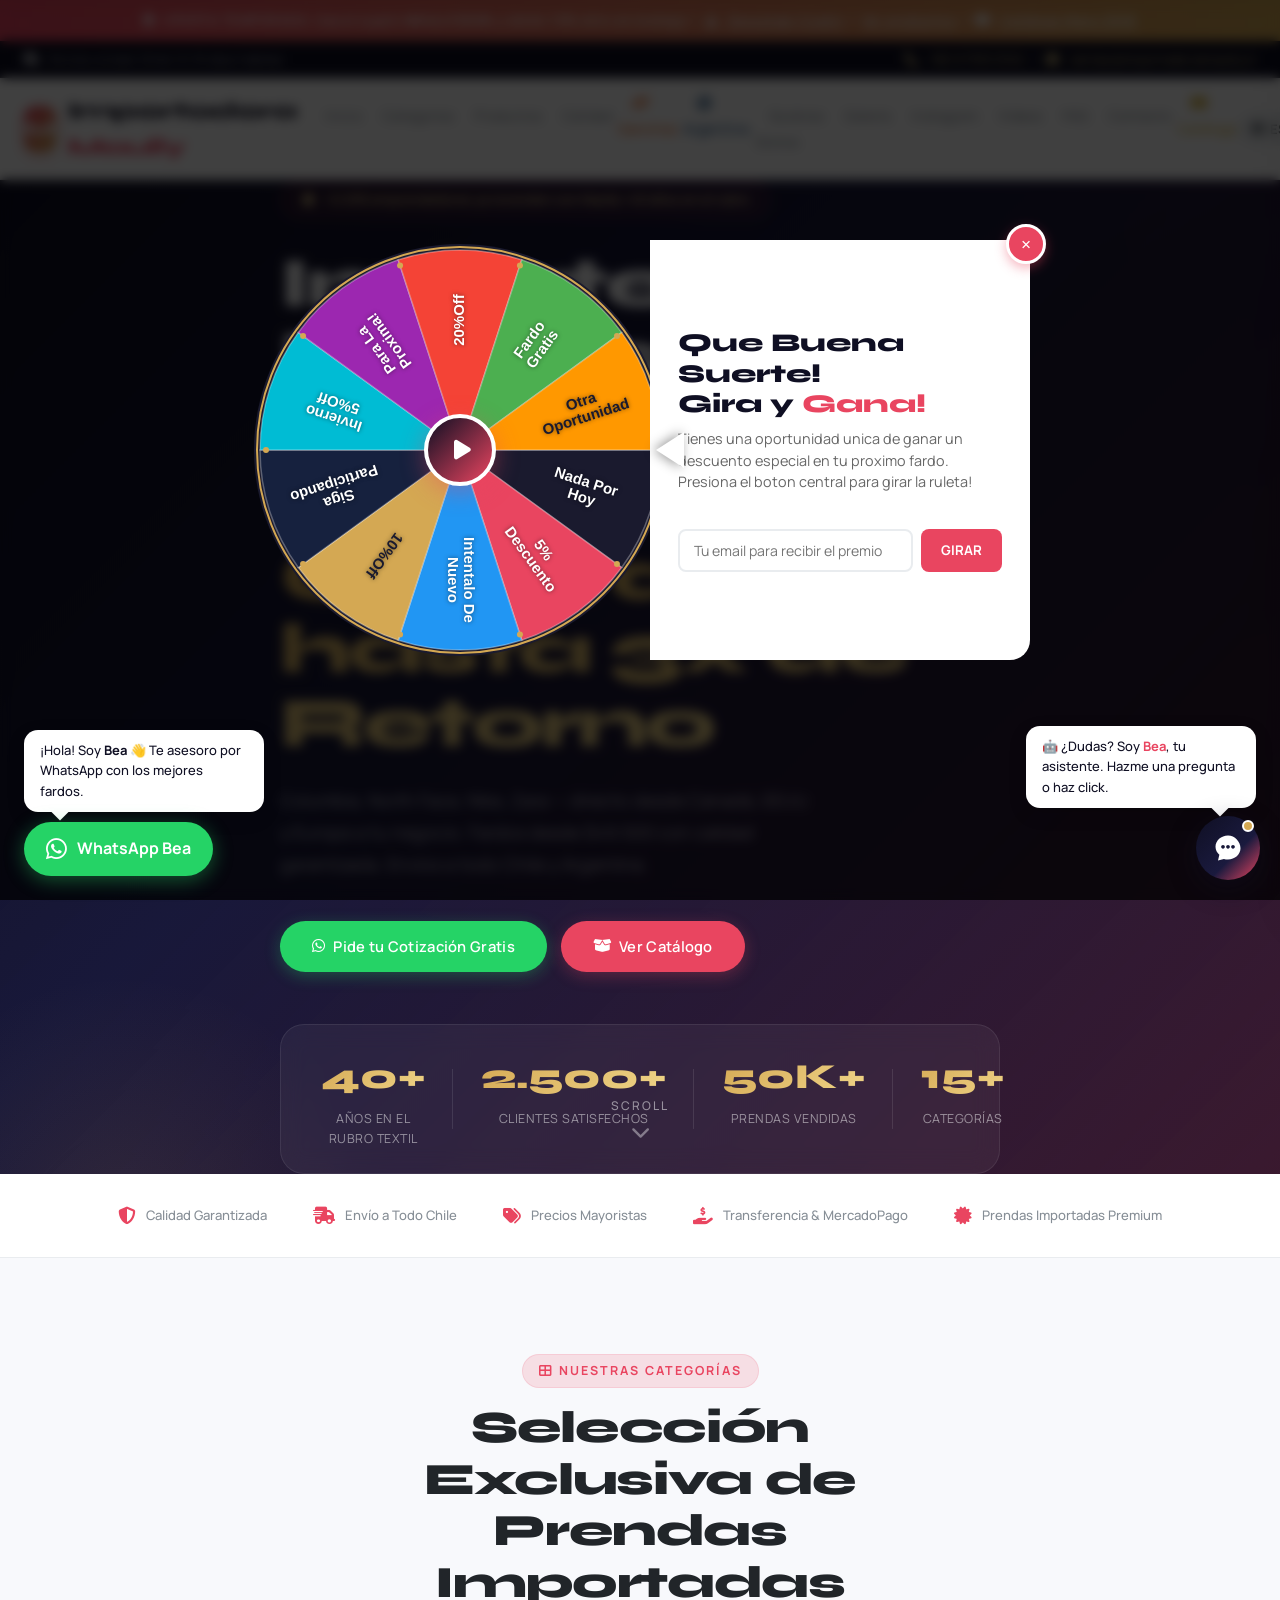
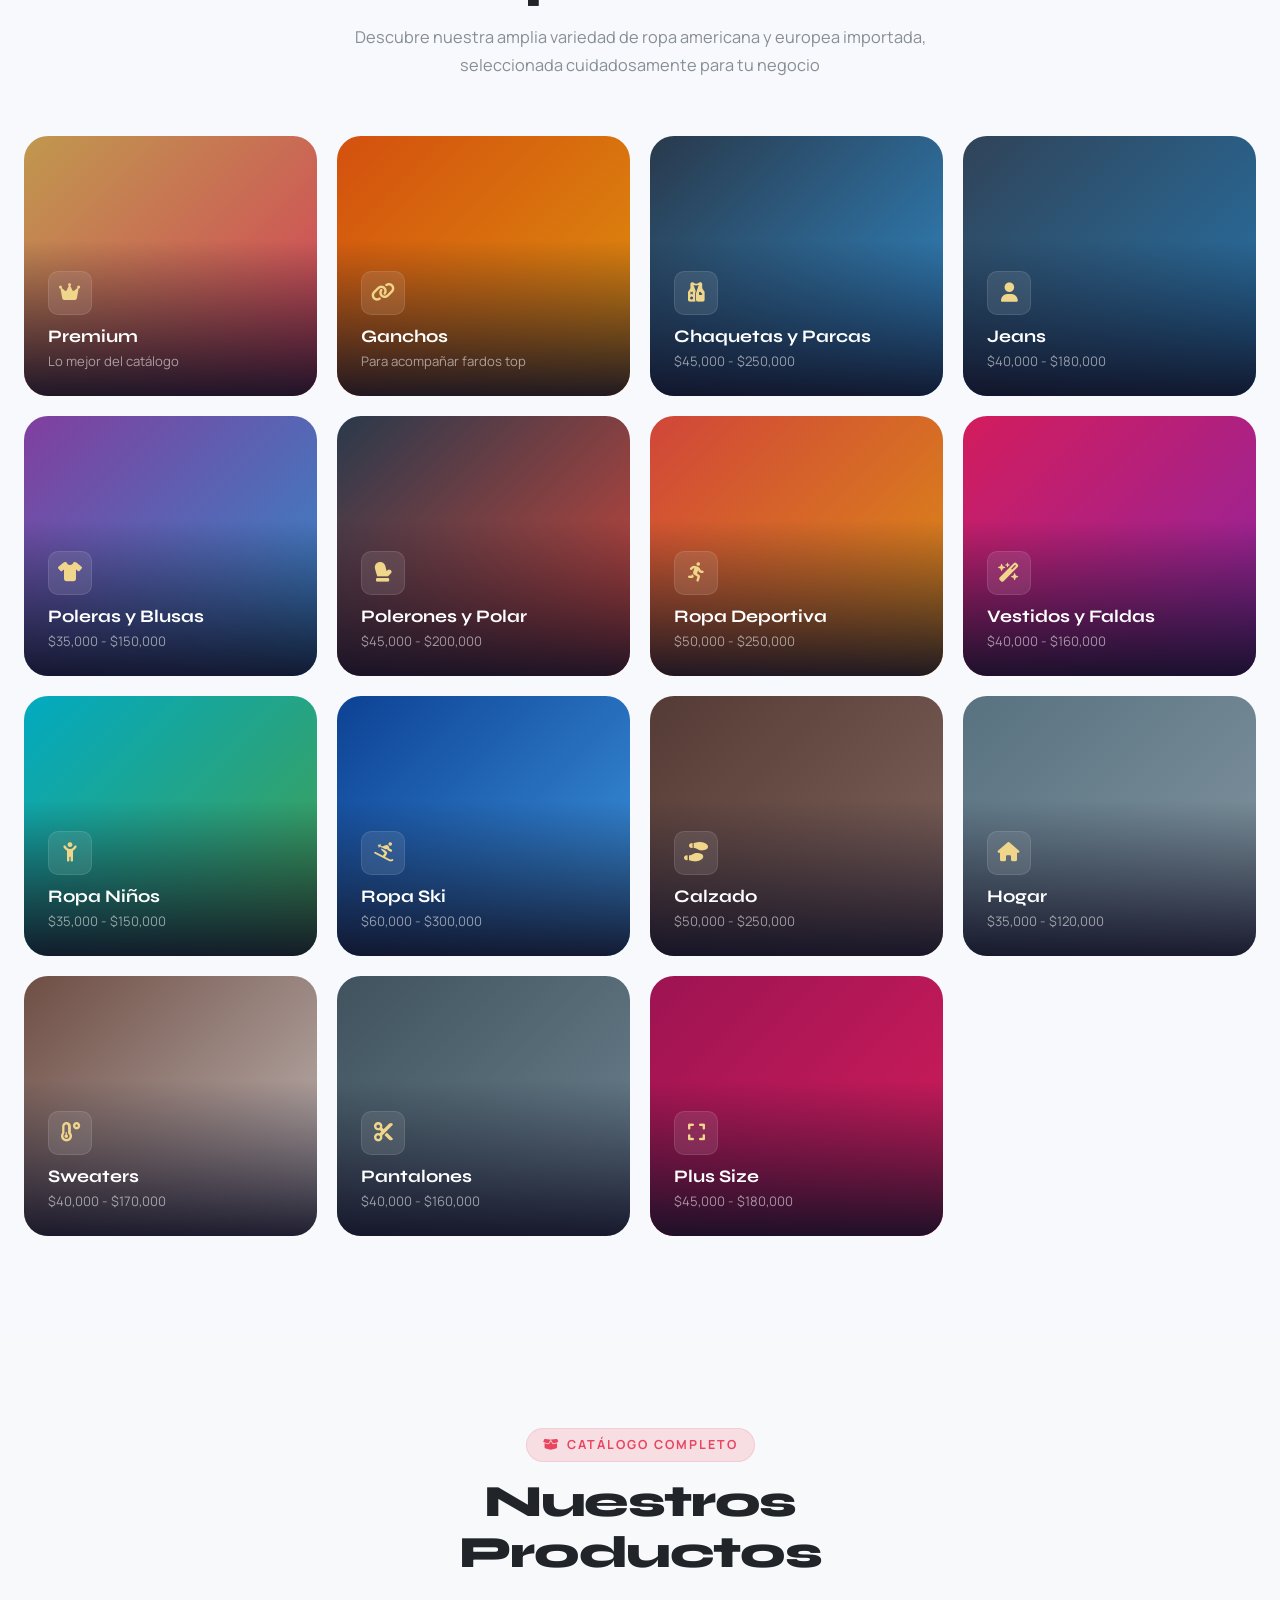
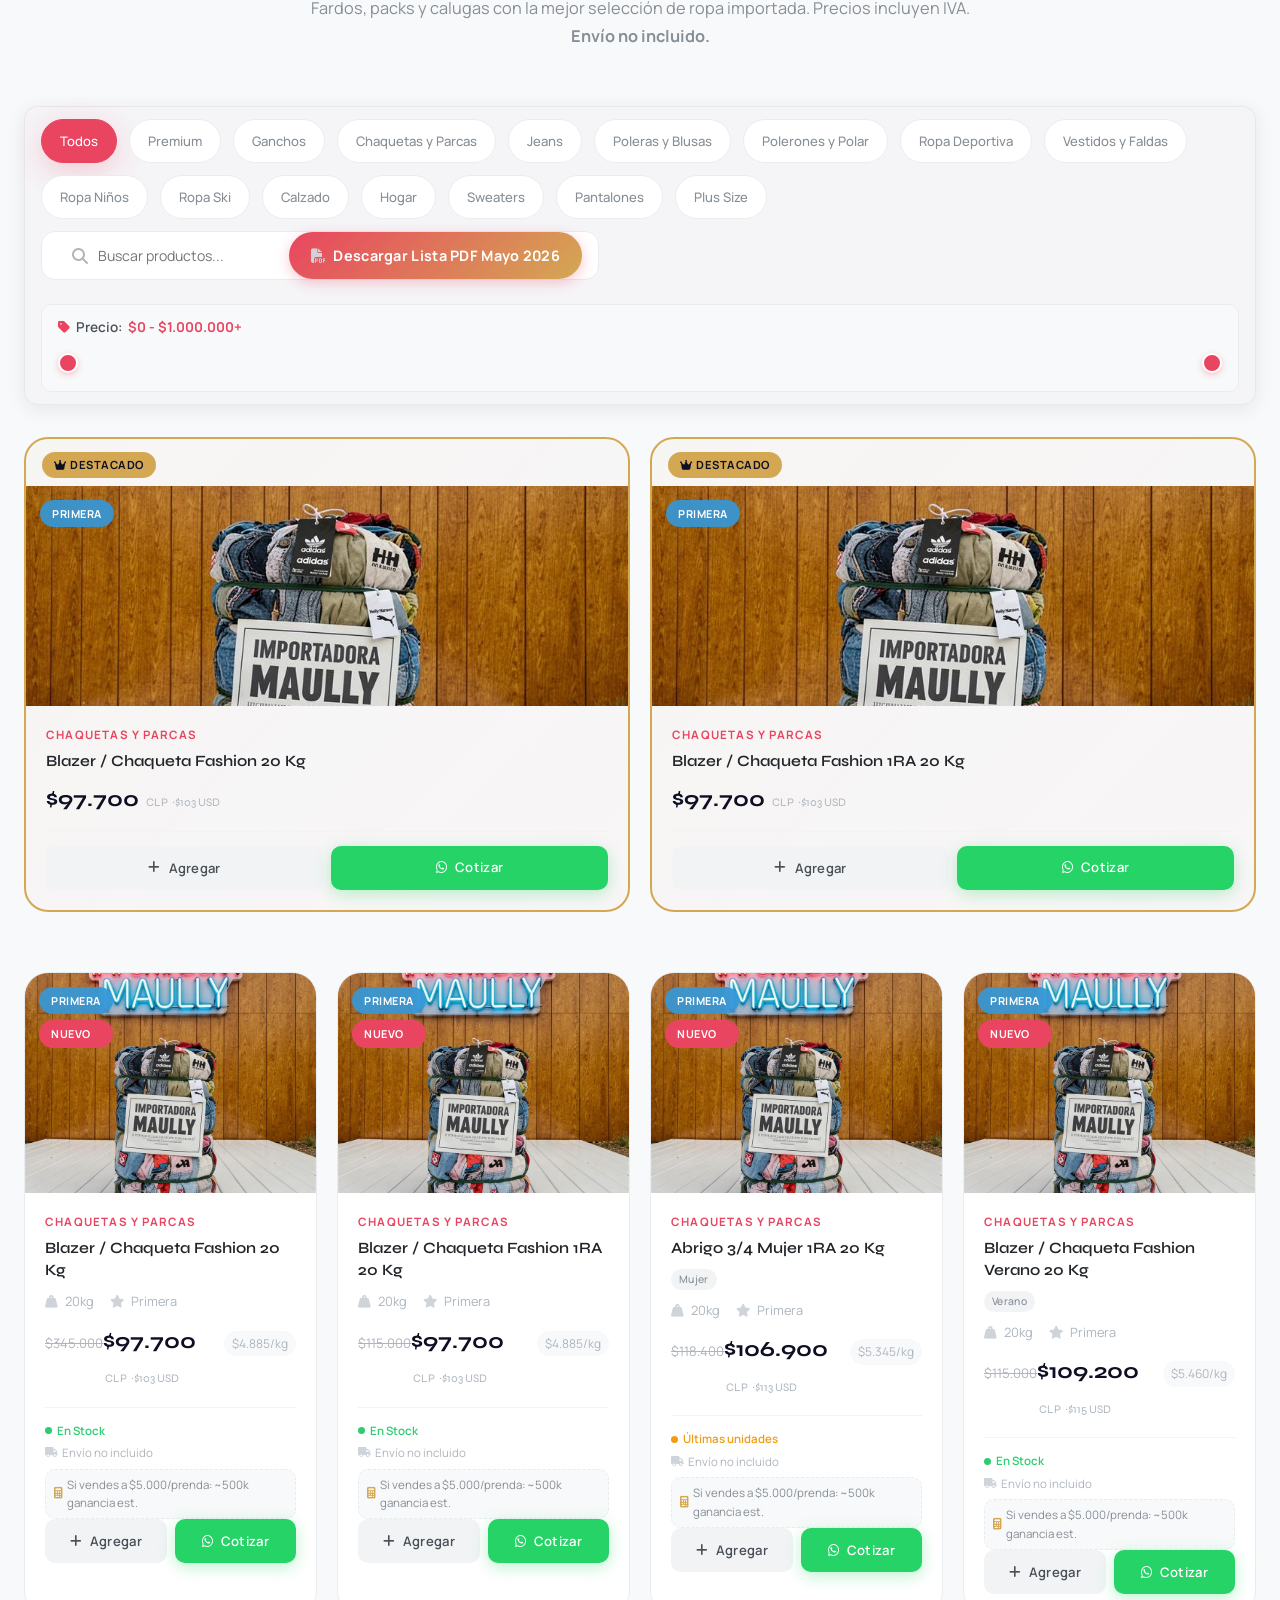
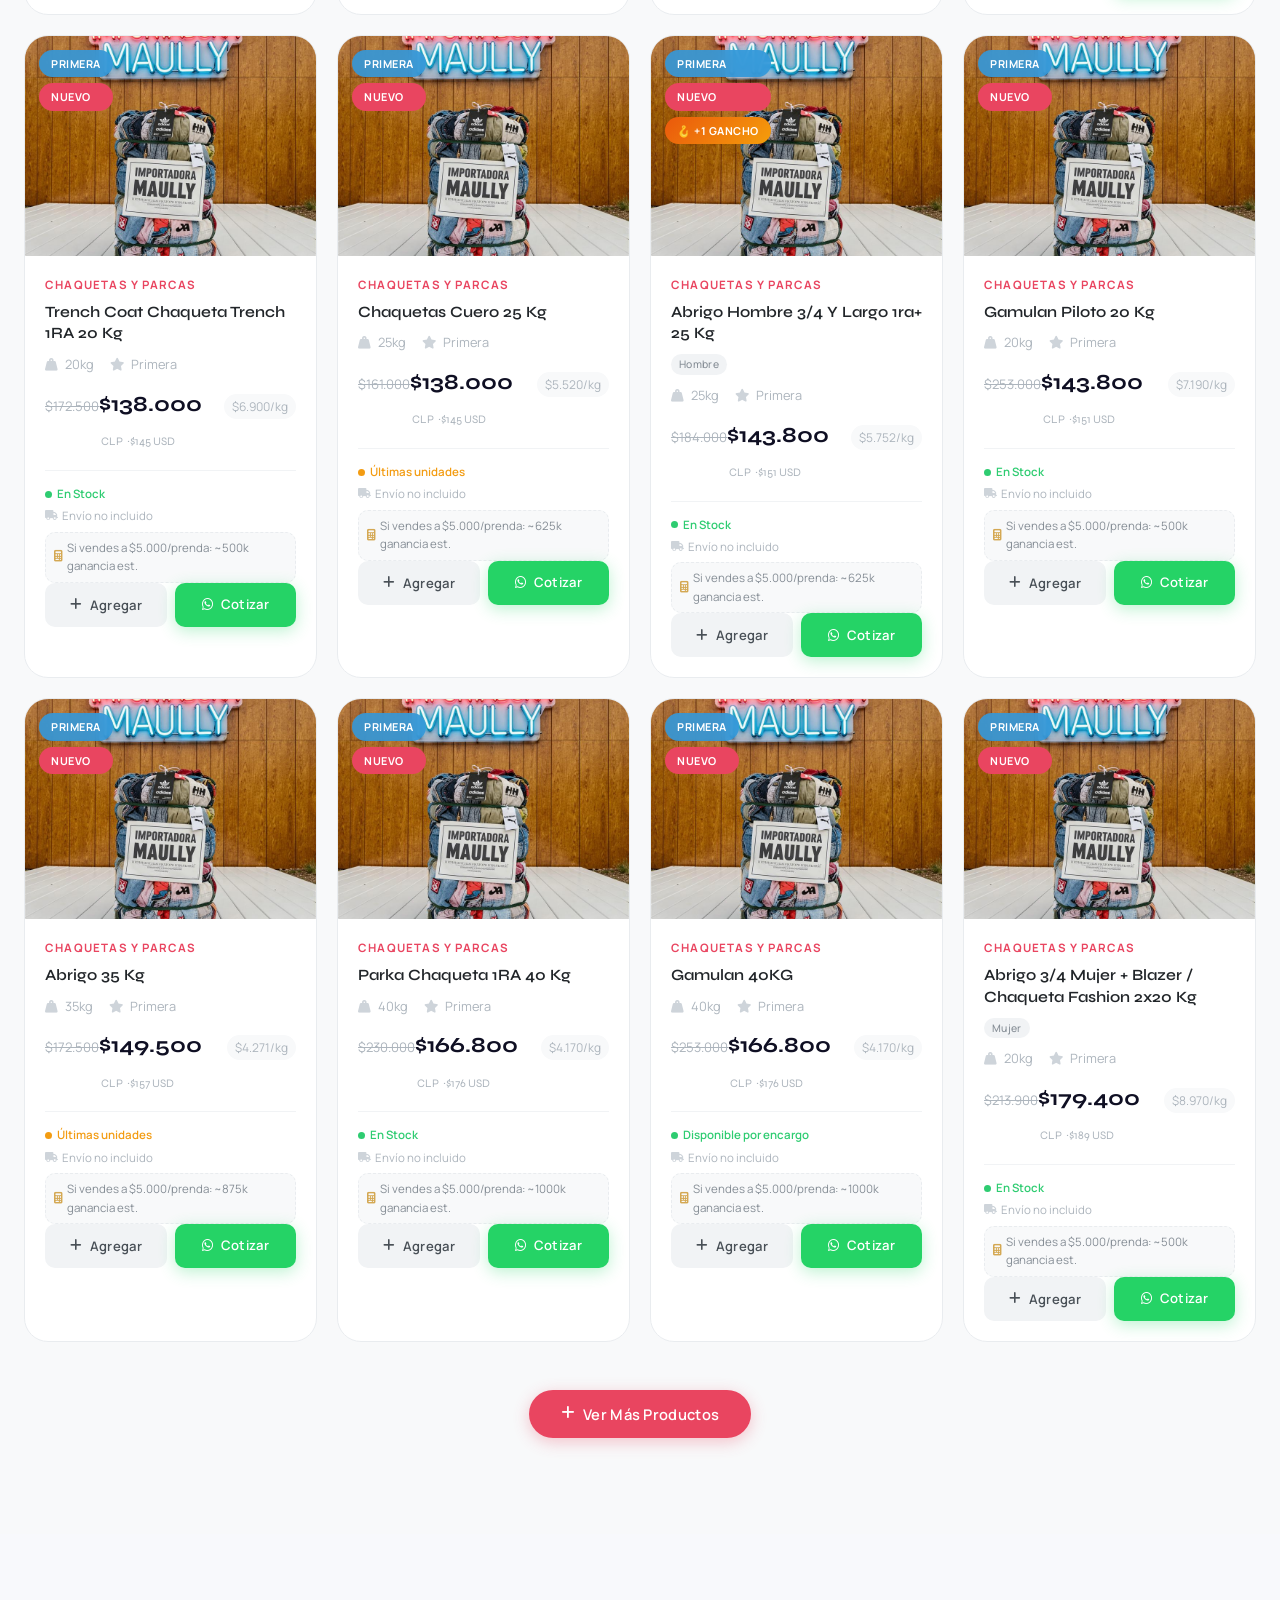
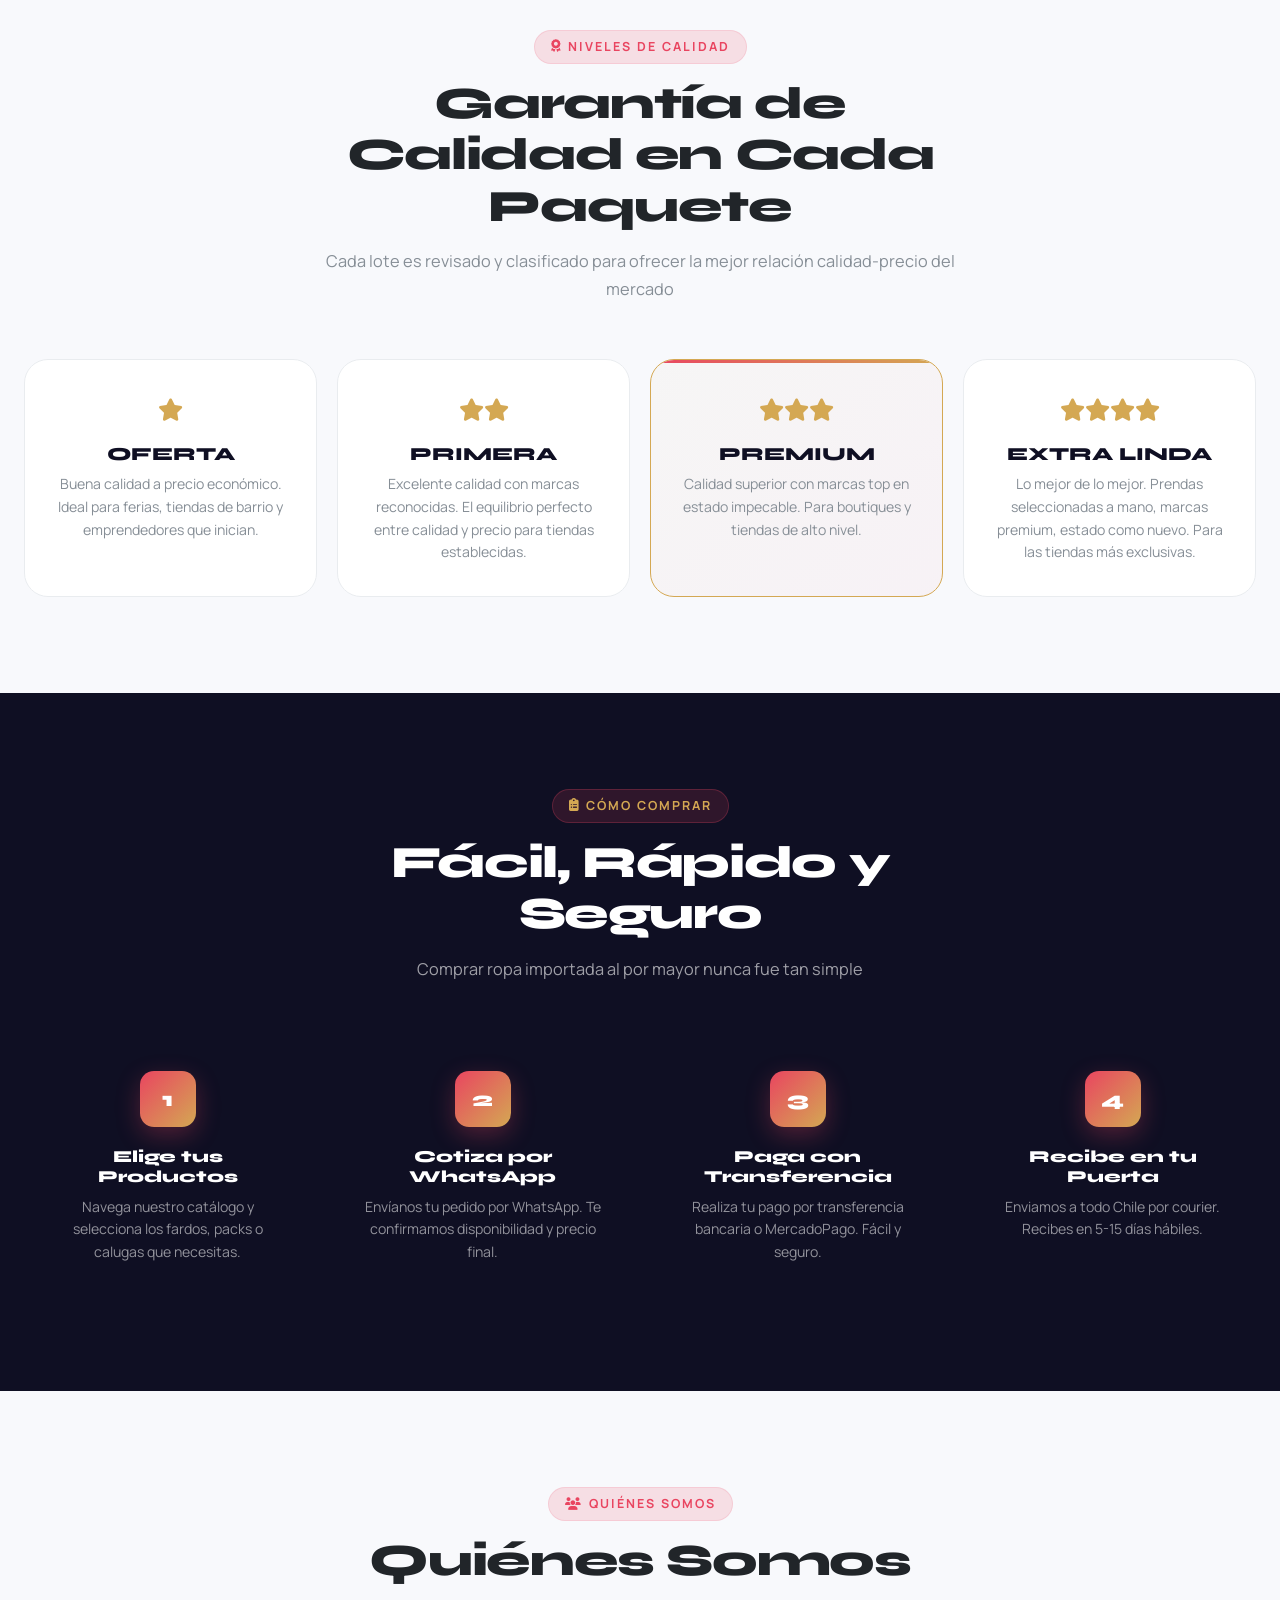
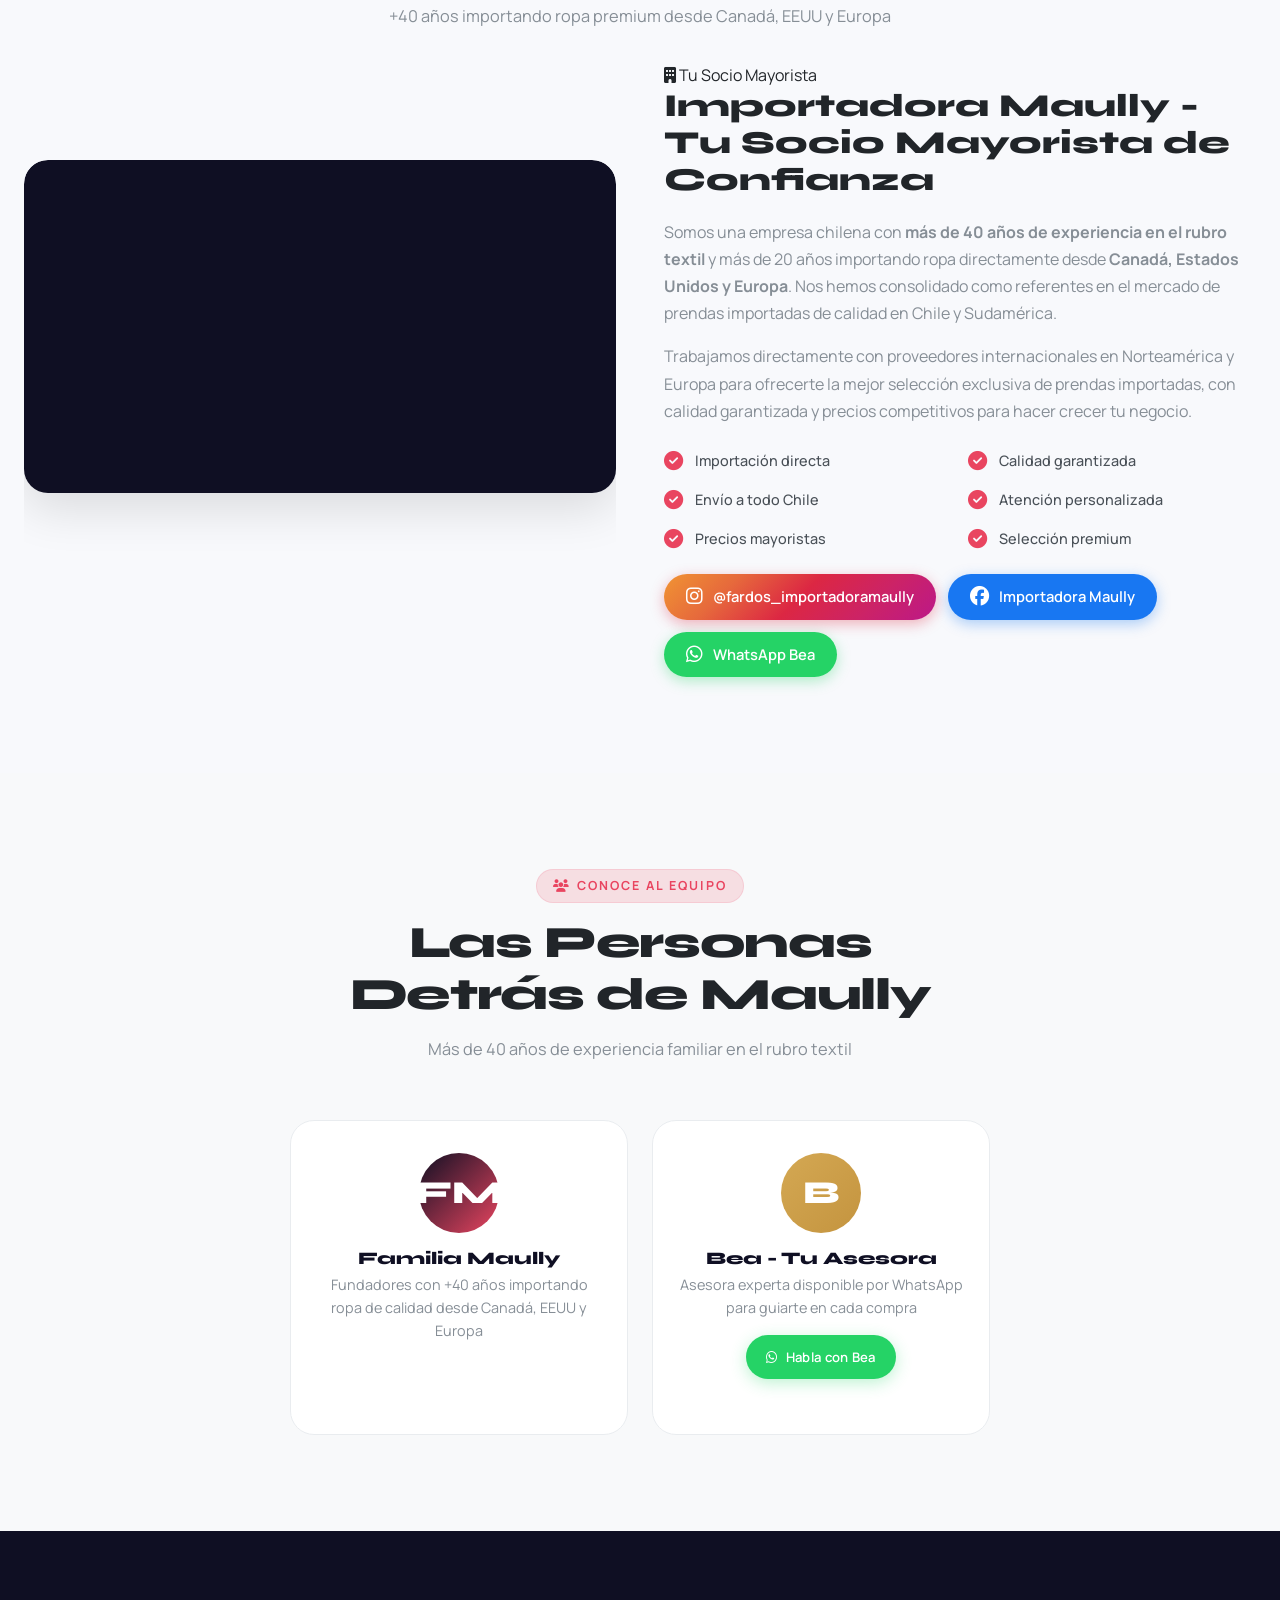
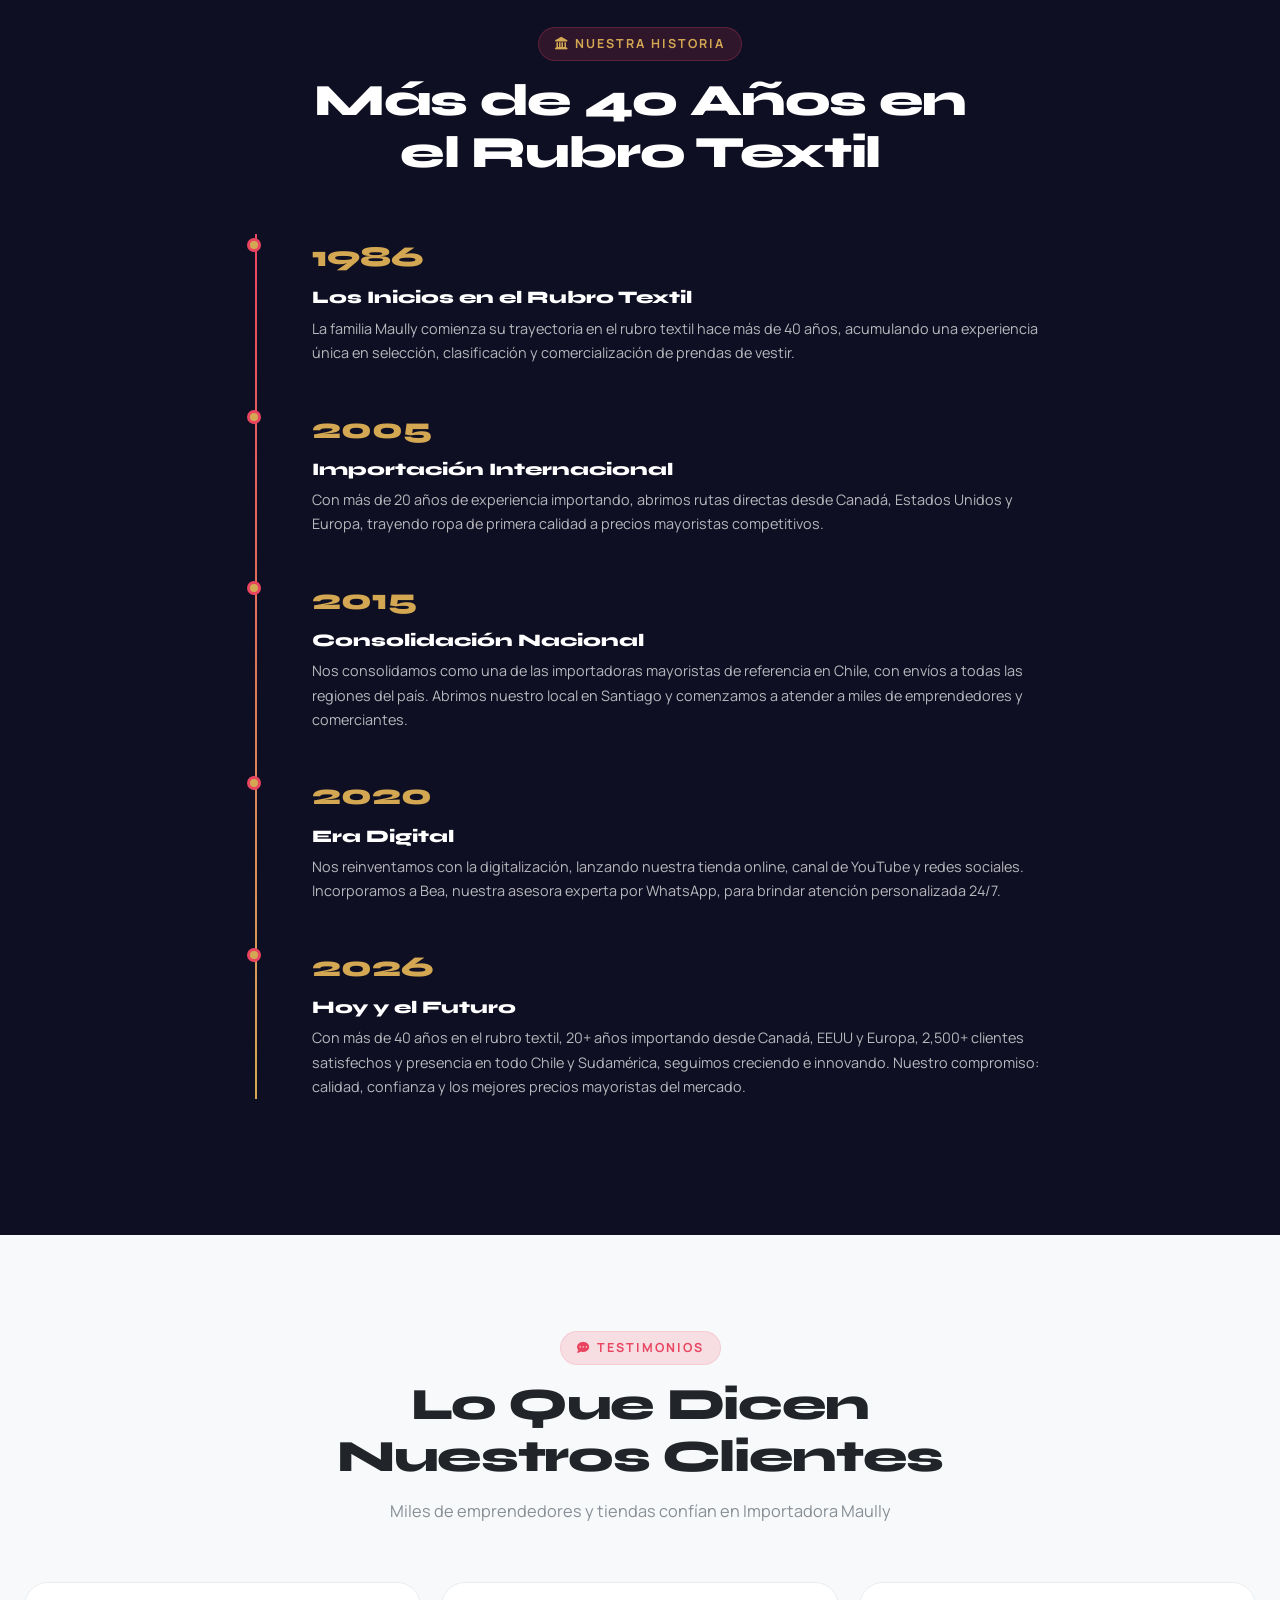
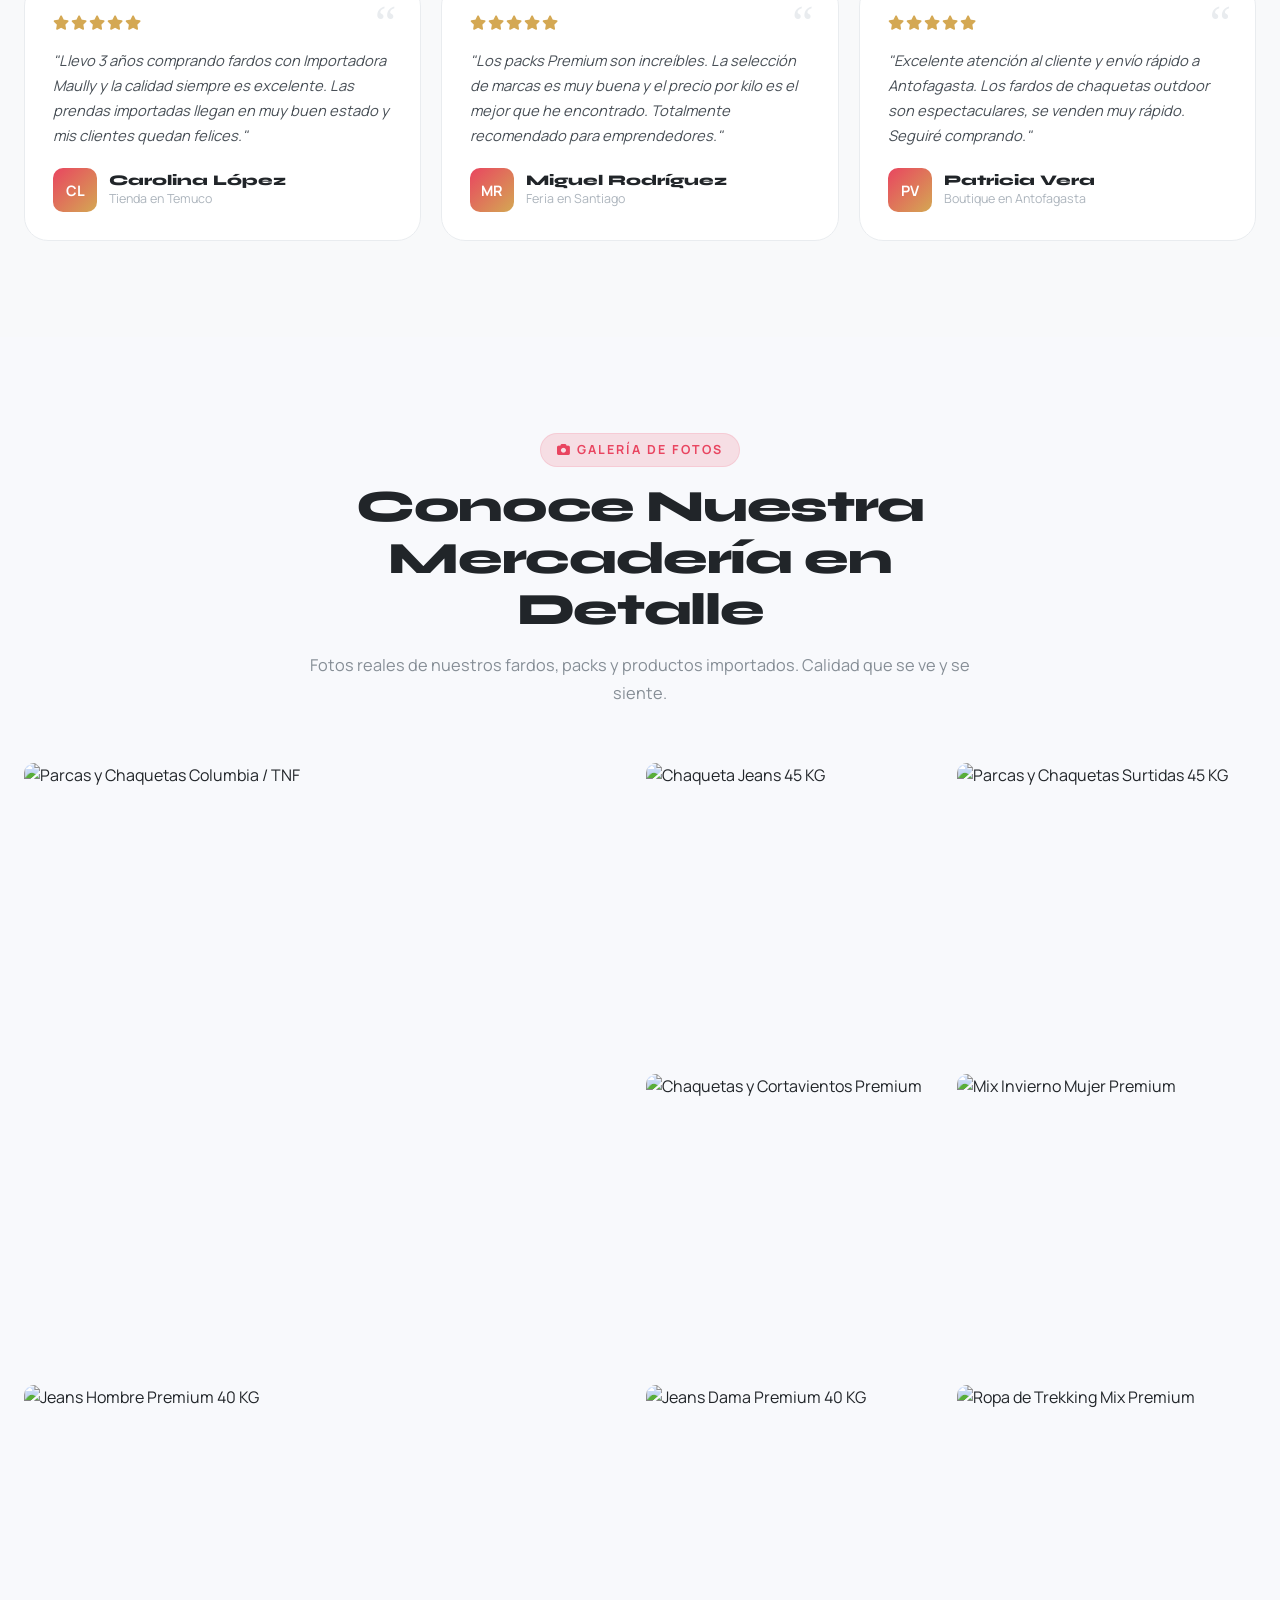
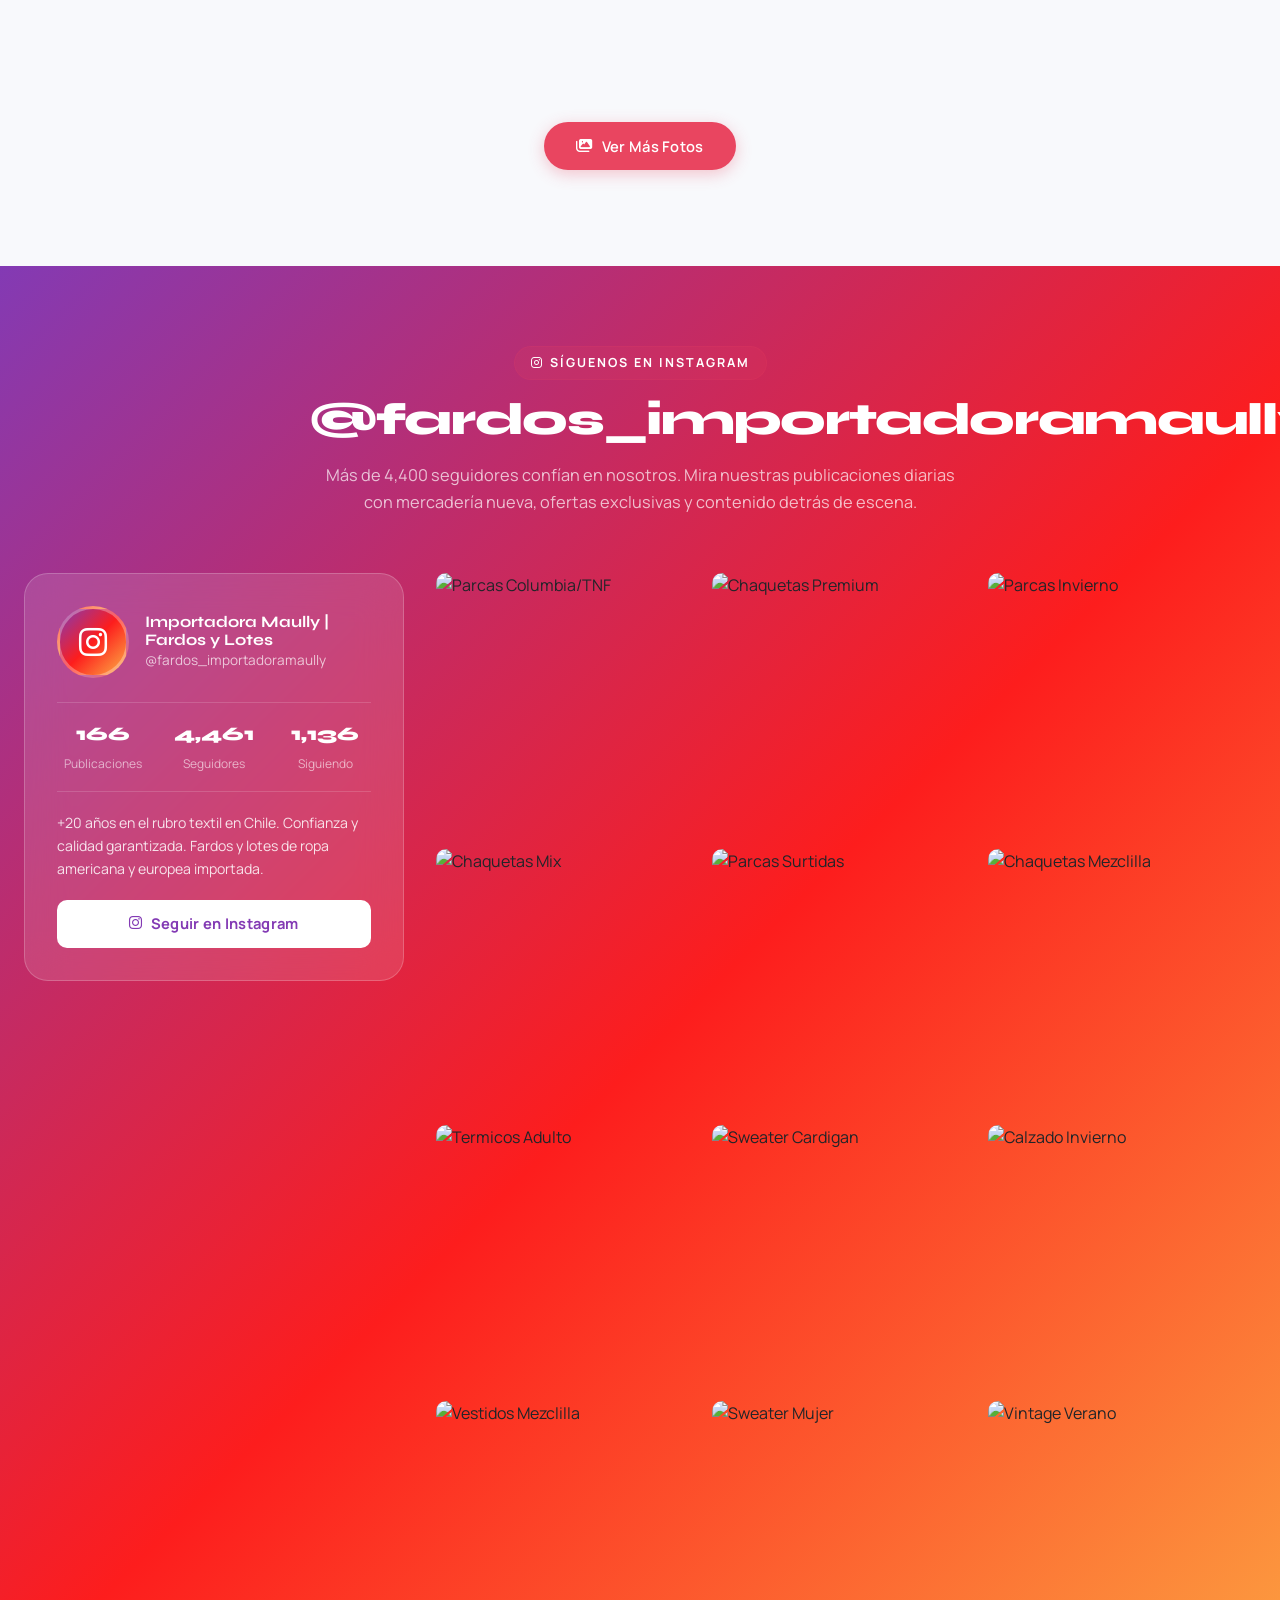
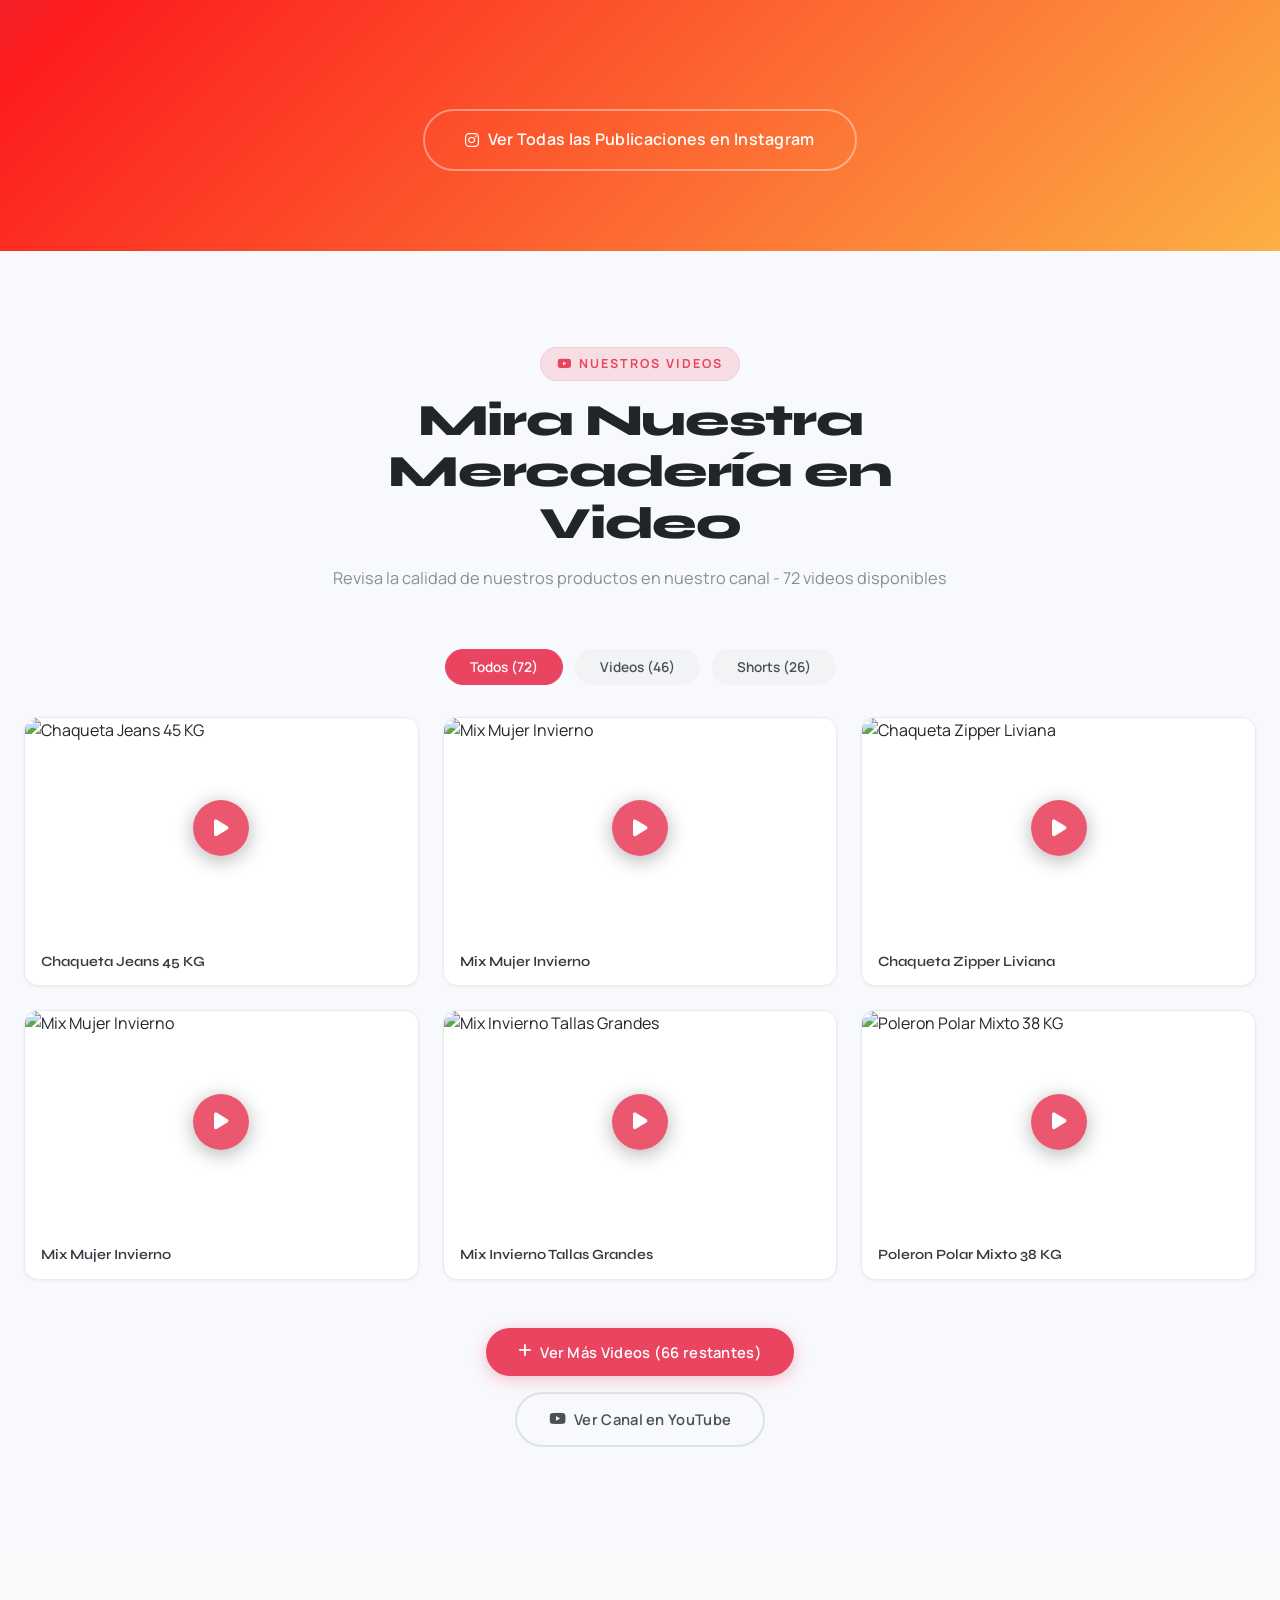
==== commit 74a9b3a3: "Favicon SVG (M dorado sobre navy/rojo) en index + catalogo + checkout + privacidad + admin" ====
--- a/index.html
+++ b/index.html
@@ -25,6 +25,12 @@
 <meta name="twitter:description" content="Compra fardos de ropa americana y europea premium al por mayor. +40 años de experiencia. Envíos a todo Chile.">
 <meta name="twitter:image" content="https://www.importadoramaully.cl/fardo-maully.jpg">
 <!-- PWA Manifest -->
+<!-- Favicons -->
+<link rel="icon" type="image/svg+xml" href="favicon.svg">
+<link rel="icon" type="image/svg+xml" sizes="any" href="favicon.svg">
+<link rel="alternate icon" href="favicon.svg">
+<link rel="mask-icon" href="favicon.svg" color="#e94560">
+<meta name="theme-color" content="#0f0f23">
 <link rel="manifest" href="manifest.json">
 <meta name="theme-color" content="#1a1a2e">
 <meta name="apple-mobile-web-app-capable" content="yes">
@@ -677,6 +683,44 @@
 </div>
 </section>
 
+<!-- LOTES 10 KG -->
+<section class="section" id="lotes" style="background:linear-gradient(180deg,#fefce8,#fff)">
+<div class="container">
+<div class="section-header animate-on-scroll">
+<div class="label" style="background:#fff;color:#92400e;border:2px solid #d4a853"><i class="fas fa-box-archive"></i> Lotes pequeños</div>
+<h2>¿Quieres probar primero? Lotes de 10 kg</h2>
+<p>Disponibilidad limitada: algunos productos del catálogo se ofrecen en lotes de 10 kg a la mitad del precio del fardo de 25 kg.</p>
+</div>
+<div style="max-width:880px;margin:24px auto 0;display:grid;grid-template-columns:1fr 1fr;gap:24px" class="lotes-grid">
+<div class="animate-on-scroll" style="background:#fff;border-radius:16px;padding:26px;box-shadow:0 8px 22px rgba(212,168,83,.18);border:2px solid #fde68a">
+<div style="display:flex;align-items:center;gap:14px;margin-bottom:16px">
+<div style="width:54px;height:54px;border-radius:12px;background:linear-gradient(135deg,#d4a853,#92400e);display:flex;align-items:center;justify-content:center;color:#fff;font-weight:800;font-size:1.3rem"><i class="fas fa-balance-scale-right"></i></div>
+<div>
+<h3 style="margin:0;color:#0f0f23;font-size:1.15rem">¿Cómo funciona?</h3>
+<p style="margin:2px 0 0;color:#92400e;font-size:.85rem;font-weight:600">A mitad de precio del fardo 25 kg</p>
+</div>
+</div>
+<p style="color:#374151;font-size:.95rem;line-height:1.55;margin:0 0 12px">El precio del lote 10 kg = <b>la mitad exacta del precio del fardo 25 kg</b> del mismo producto.</p>
+<div style="background:linear-gradient(135deg,#fef3c7,#fde68a);padding:14px 18px;border-radius:10px;border-left:3px solid #d4a853;font-size:.9rem;color:#7c2d12">
+<b>⚠️ Importante:</b> son <b>10 kg reales</b>, no es la mitad del fardo de 25 kg (no son 12,5 kg).
+</div>
+</div>
+<div class="animate-on-scroll" style="background:#fff;border-radius:16px;padding:26px;box-shadow:0 8px 22px rgba(212,168,83,.18);border:2px solid #fde68a">
+<div style="display:flex;align-items:center;gap:14px;margin-bottom:16px">
+<div style="width:54px;height:54px;border-radius:12px;background:linear-gradient(135deg,#0f0f23,#e94560);display:flex;align-items:center;justify-content:center;color:#fff;font-weight:800;font-size:1.3rem"><i class="fas fa-circle-info"></i></div>
+<div>
+<h3 style="margin:0;color:#0f0f23;font-size:1.15rem">Disponibilidad</h3>
+<p style="margin:2px 0 0;color:#92400e;font-size:.85rem;font-weight:600">Según rotación de stock</p>
+</div>
+</div>
+<p style="color:#374151;font-size:.95rem;line-height:1.55;margin:0 0 14px">No todos los fardos del catálogo tienen lote 10 kg disponible. Depende del producto y de la rotación de bodega.</p>
+<a href="https://wa.me/56975155745?text=Hola%20Bea!%20Quiero%20saber%20si%20tienen%20lote%20de%2010%20kg%20de" target="_blank" rel="noopener" class="btn btn-wa" style="width:100%;justify-content:center"><i class="fab fa-whatsapp"></i> Pregunta por tu producto</a>
+</div>
+</div>
+</div>
+<style>@media(max-width:768px){.lotes-grid{grid-template-columns:1fr!important}}</style>
+</section>
+
 <!-- SHIPPING INFO -->
 <section class="section" id="envios">
 <div class="container">
@@ -688,14 +732,16 @@
 <div class="shipping-grid">
 <div class="shipping-card animate-on-scroll">
 <div class="shipping-icon"><i class="fas fa-truck"></i></div>
-<h3>Chile · Starken</h3>
-<p>Despachamos a <strong>todo Chile con Starken</strong>, desde Arica hasta Punta Arenas. Nosotros coordinamos y despachamos desde Chile; tú pagas el flete a Starken al retirar.</p>
+<h3>Chile · Starken por pagar</h3>
+<p>Despachamos a <strong>todo Chile con Starken</strong>. Tú pagas el flete a Starken al retirar y eliges si quieres seguro.</p>
 <ul class="shipping-features">
 <li><i class="fas fa-check"></i> Todas las regiones de Chile</li>
-<li><i class="fas fa-check"></i> 5-15 días hábiles</li>
-<li><i class="fas fa-check"></i> Coordinación gratuita por nuestro equipo</li>
-<li><i class="fas fa-check"></i> Retiro en bodega Santiago disponible</li>
-</ul>
+<li><i class="fas fa-check"></i> Foto del fardo puesto en Starken</li>
+<li><i class="fas fa-check"></i> Número de pedido + seguimiento</li>
+<li><i class="fas fa-check"></i> Te acompañamos en la espera</li>
+<li><i class="fas fa-check"></i> Tú eliges seguro Starken (sí / no)</li>
+</ul>
+<p style="font-size:.78rem;color:var(--gray-600);margin-top:8px;font-style:italic">Starken es empresa externa; problemas en el camino tras despacho son su responsabilidad.</p>
 </div>
 <div class="shipping-card animate-on-scroll">
 <div class="shipping-icon"><i class="fas fa-globe-americas"></i></div>
@@ -951,9 +997,9 @@
 </div>
 <div class="trust-grid">
 <div class="trust-card animate-on-scroll">
-<div class="trust-card-icon"><i class="fas fa-rotate-left"></i></div>
-<h3>Política de Devolución</h3>
-<p style="font-size:.92rem;line-height:1.55"><b>Estudiamos cada caso para entregar la mejor solución posible.</b> La ropa importada por peso (fardos, packs y calugas) <b>no tiene derecho legal a cambio ni devolución</b> según la Ley 19.496 art. 3 bis letra b (productos que por su naturaleza no pueden devolverse y bienes de uso personal). Toda devolución queda <b>sujeta a evaluación y decisión final de Importadora Maully</b>, dentro de las 48 hrs de recibida la mercadería con fotos por WhatsApp. <a href="#" onclick="openTerms();return false" style="color:var(--accent);font-weight:600">Ver política completa →</a></p>
+<div class="trust-card-icon"><i class="fas fa-handshake"></i></div>
+<h3>Asesoría Pre-Compra</h3>
+<p style="font-size:.92rem;line-height:1.55">Antes de cerrar tu pedido, <b>Bea te asesora personalmente</b> por WhatsApp: te explica el formato del fardo, los niveles de calidad, la merma del rubro y resuelve cualquier duda. Compras informado. <a href="https://wa.me/56975155745?text=Hola%20Bea!%20Quiero%20asesor%C3%ADa%20antes%20de%20comprar" target="_blank" rel="noopener" style="color:var(--accent);font-weight:600">Habla con Bea →</a></p>
 </div>
 <div class="trust-card animate-on-scroll">
 <div class="trust-card-icon"><i class="fas fa-credit-card"></i></div>
@@ -1275,6 +1321,6 @@
 </style>
 
 <script src="script.js?v=ganchos2"></script>
-<script src="bot-maully.js?v=arg3" defer></script>
+<script src="bot-maully.js?v=lote10" defer></script>
 </body>
 </html>
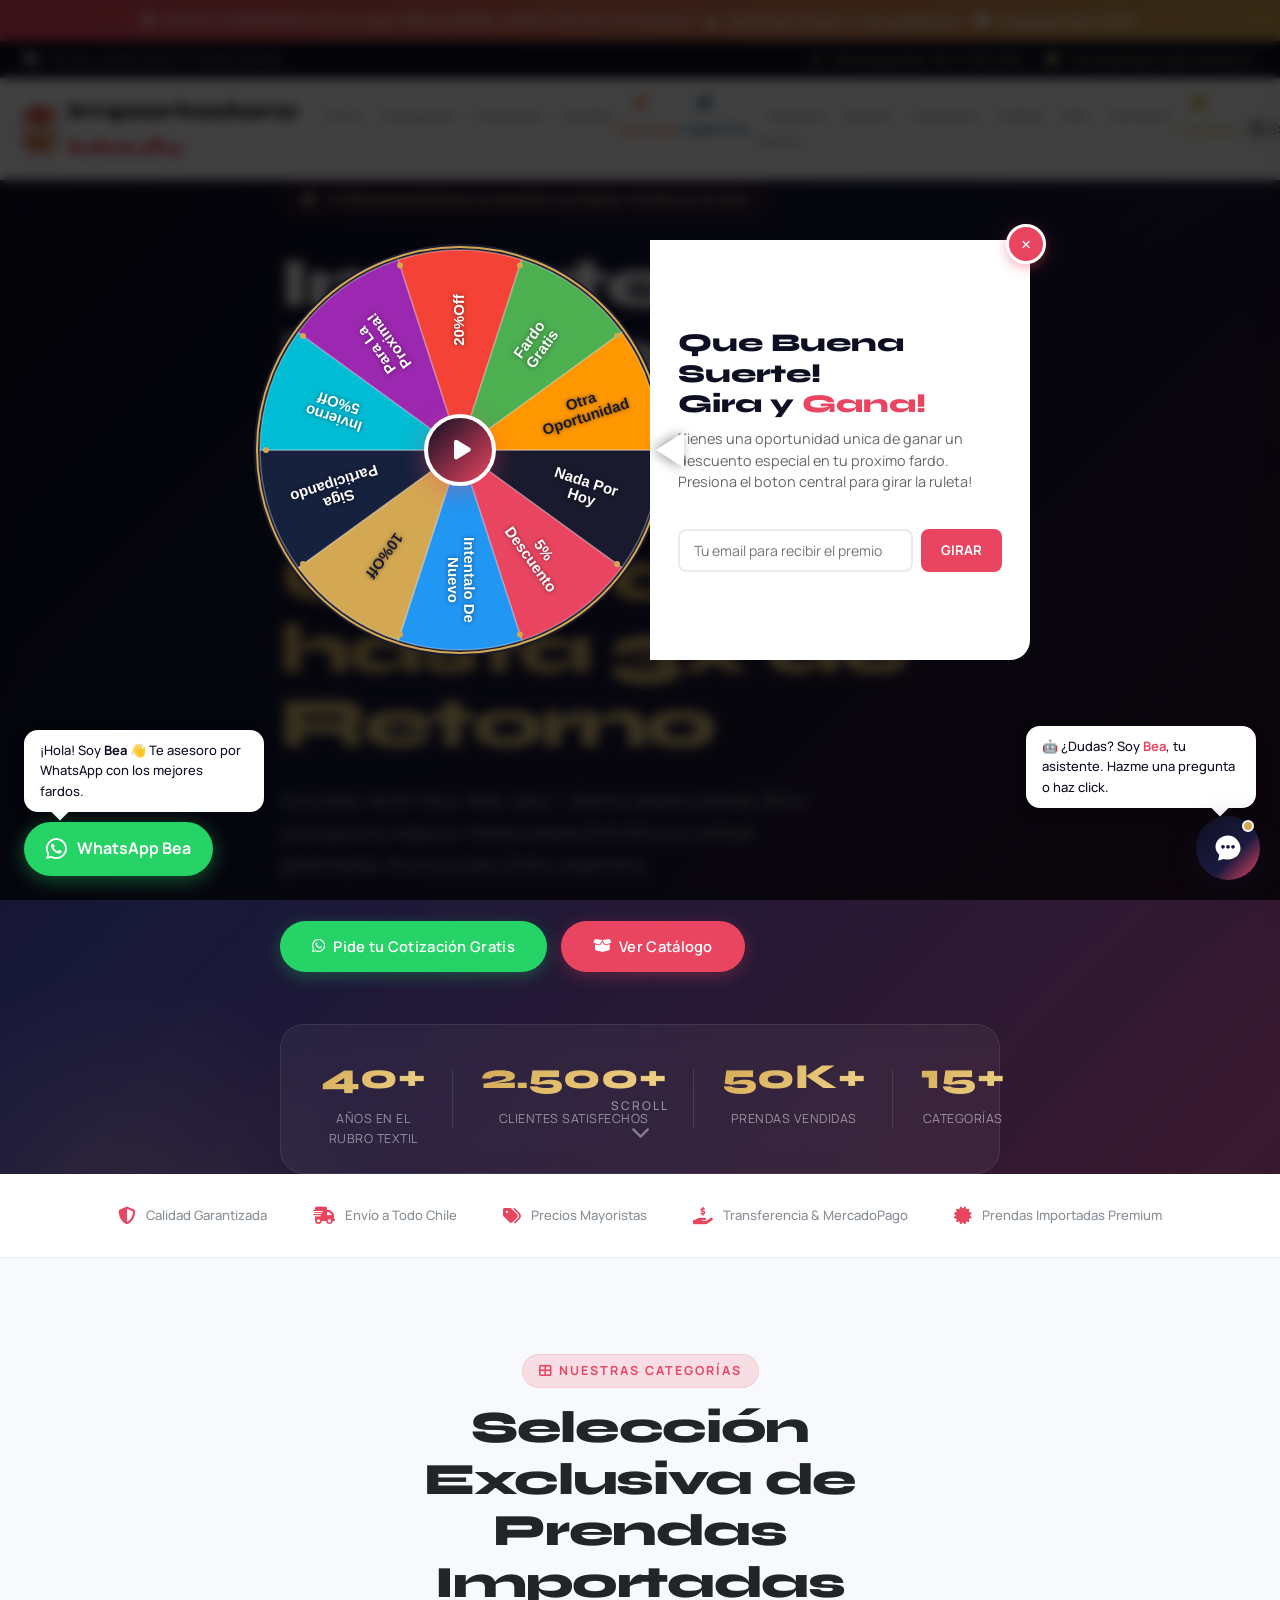
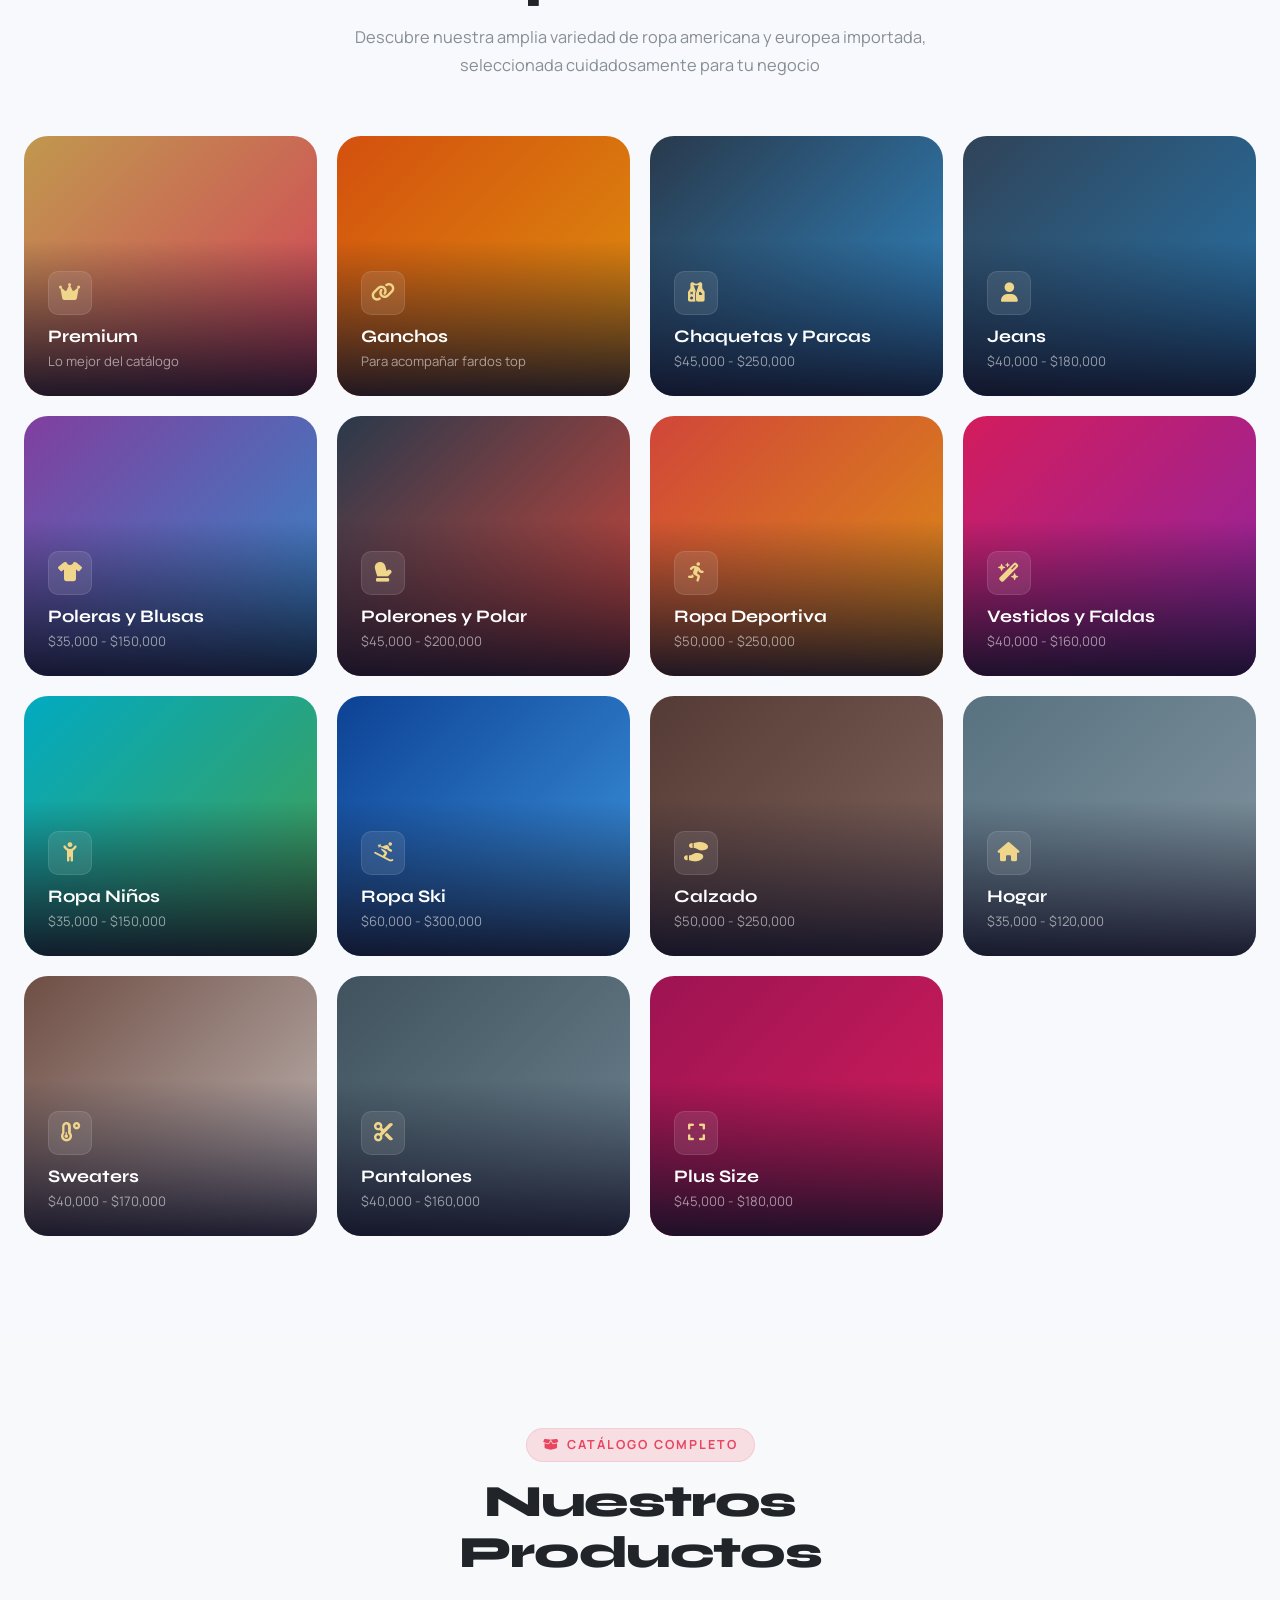
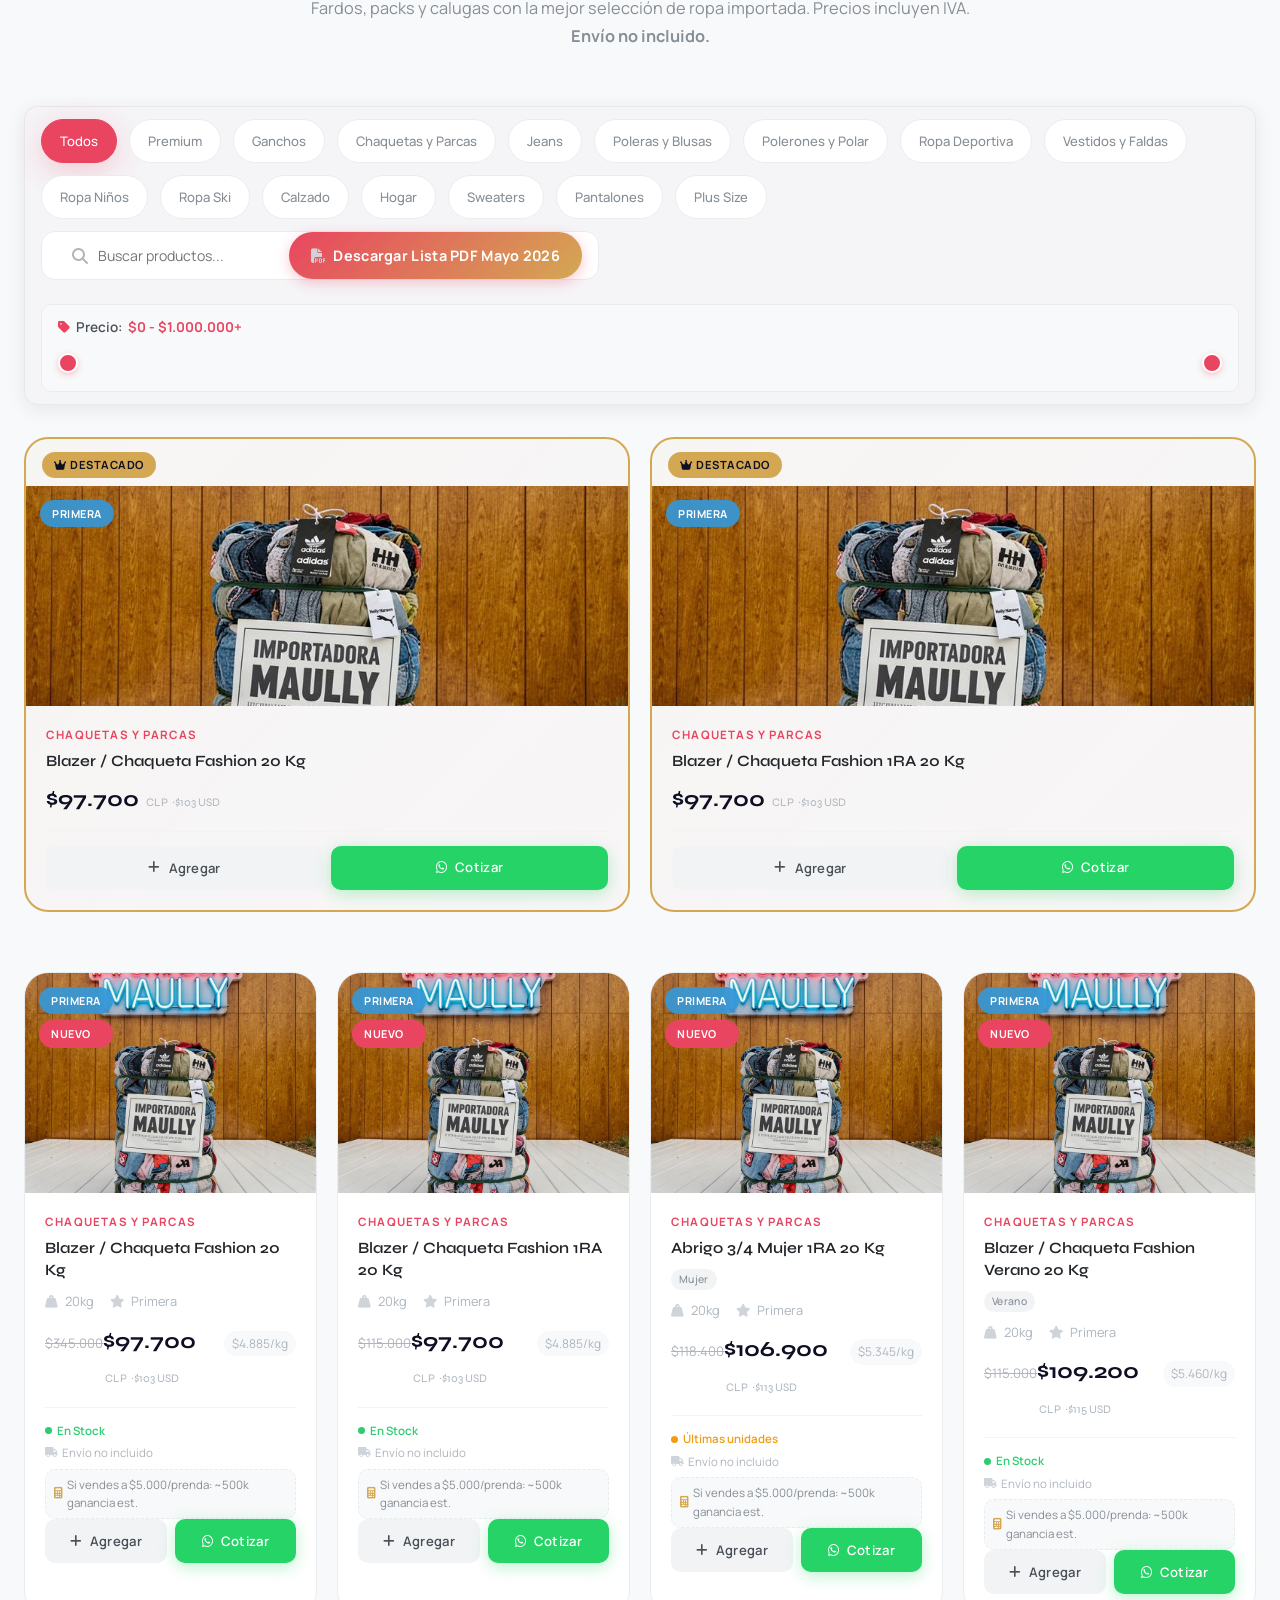
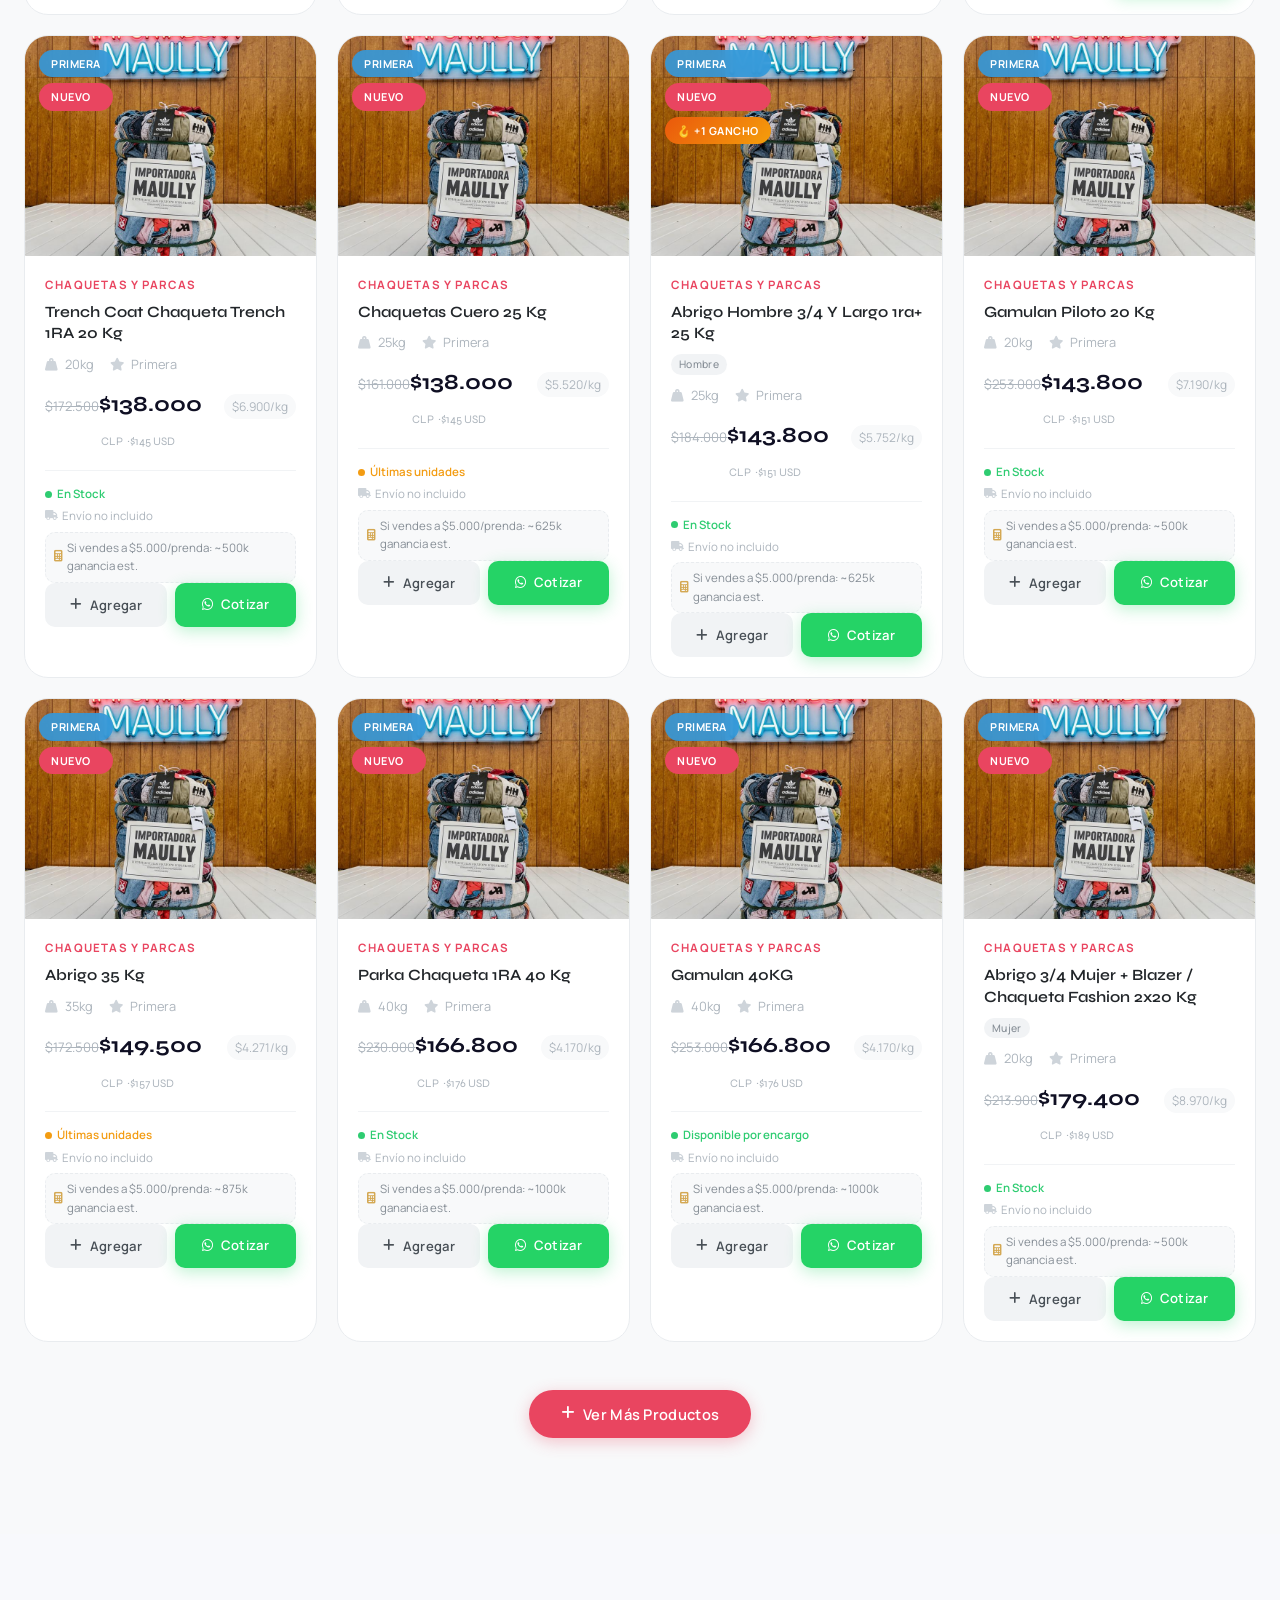
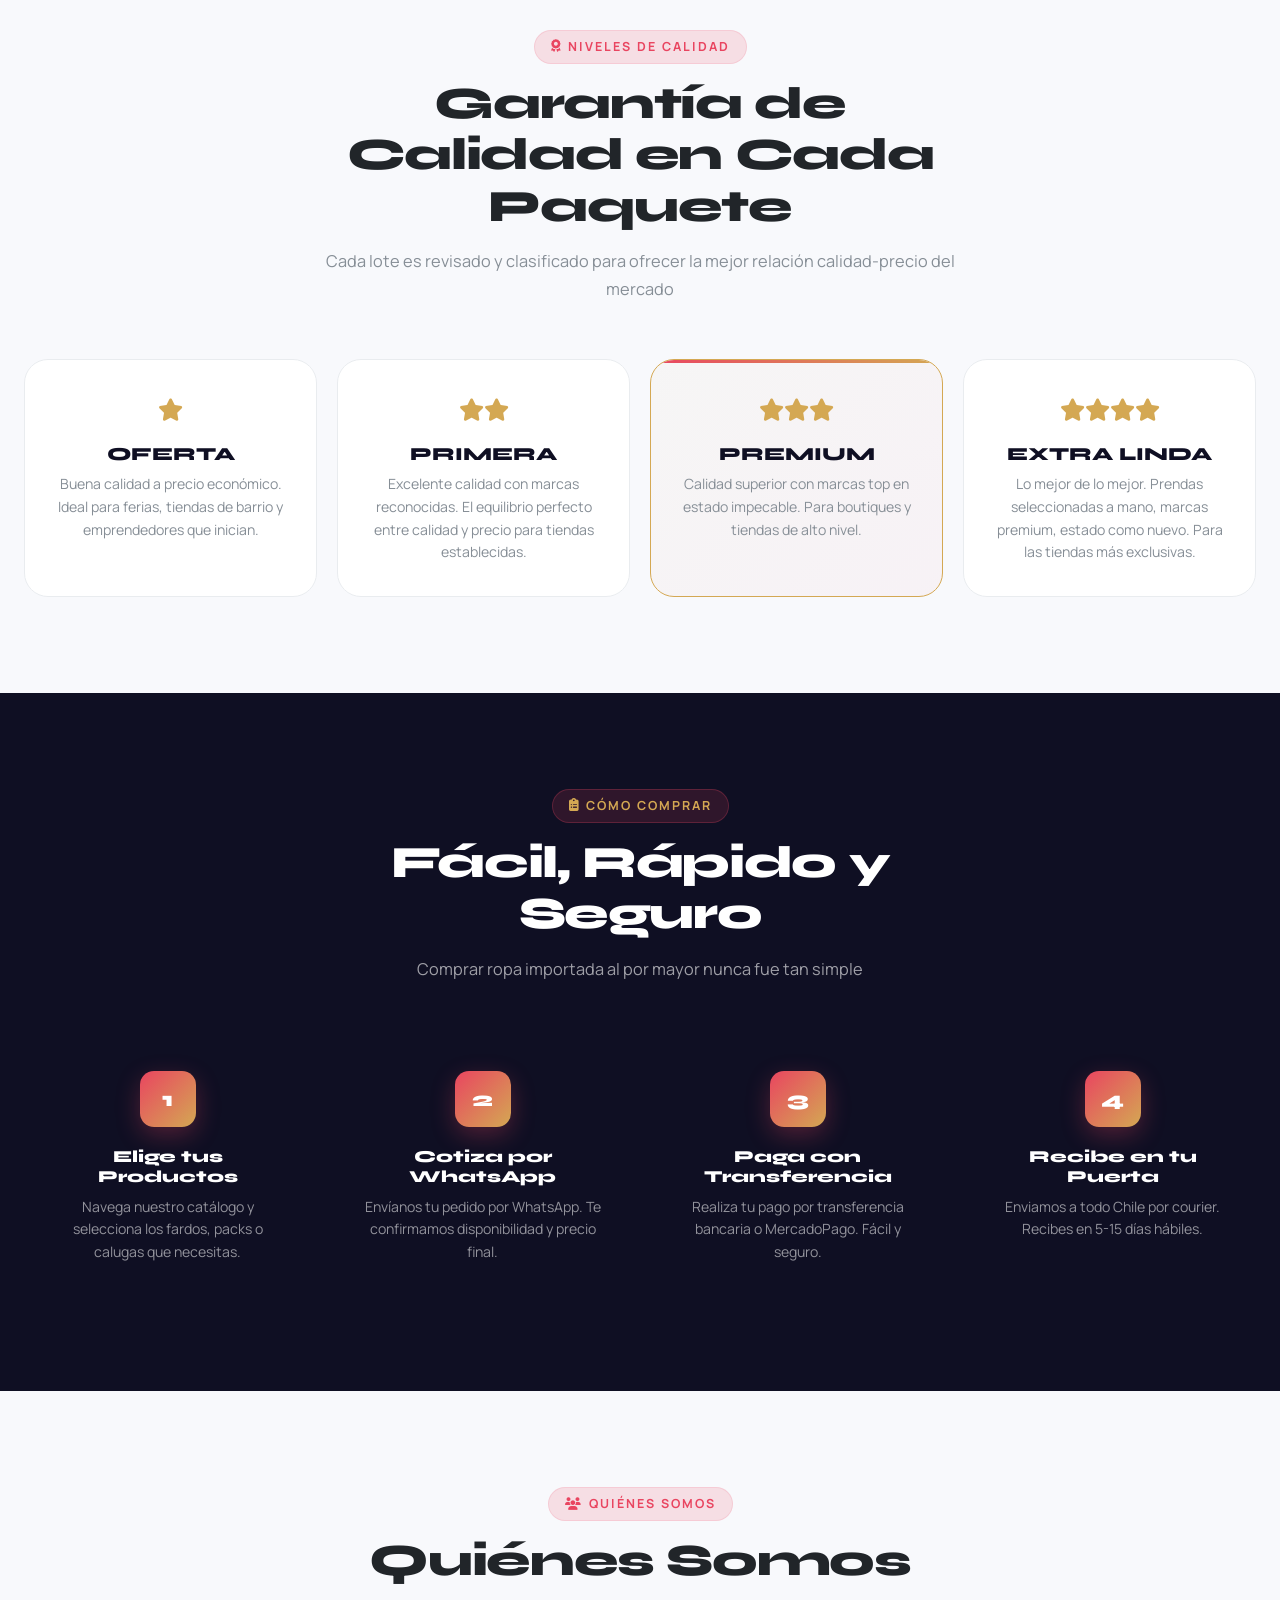
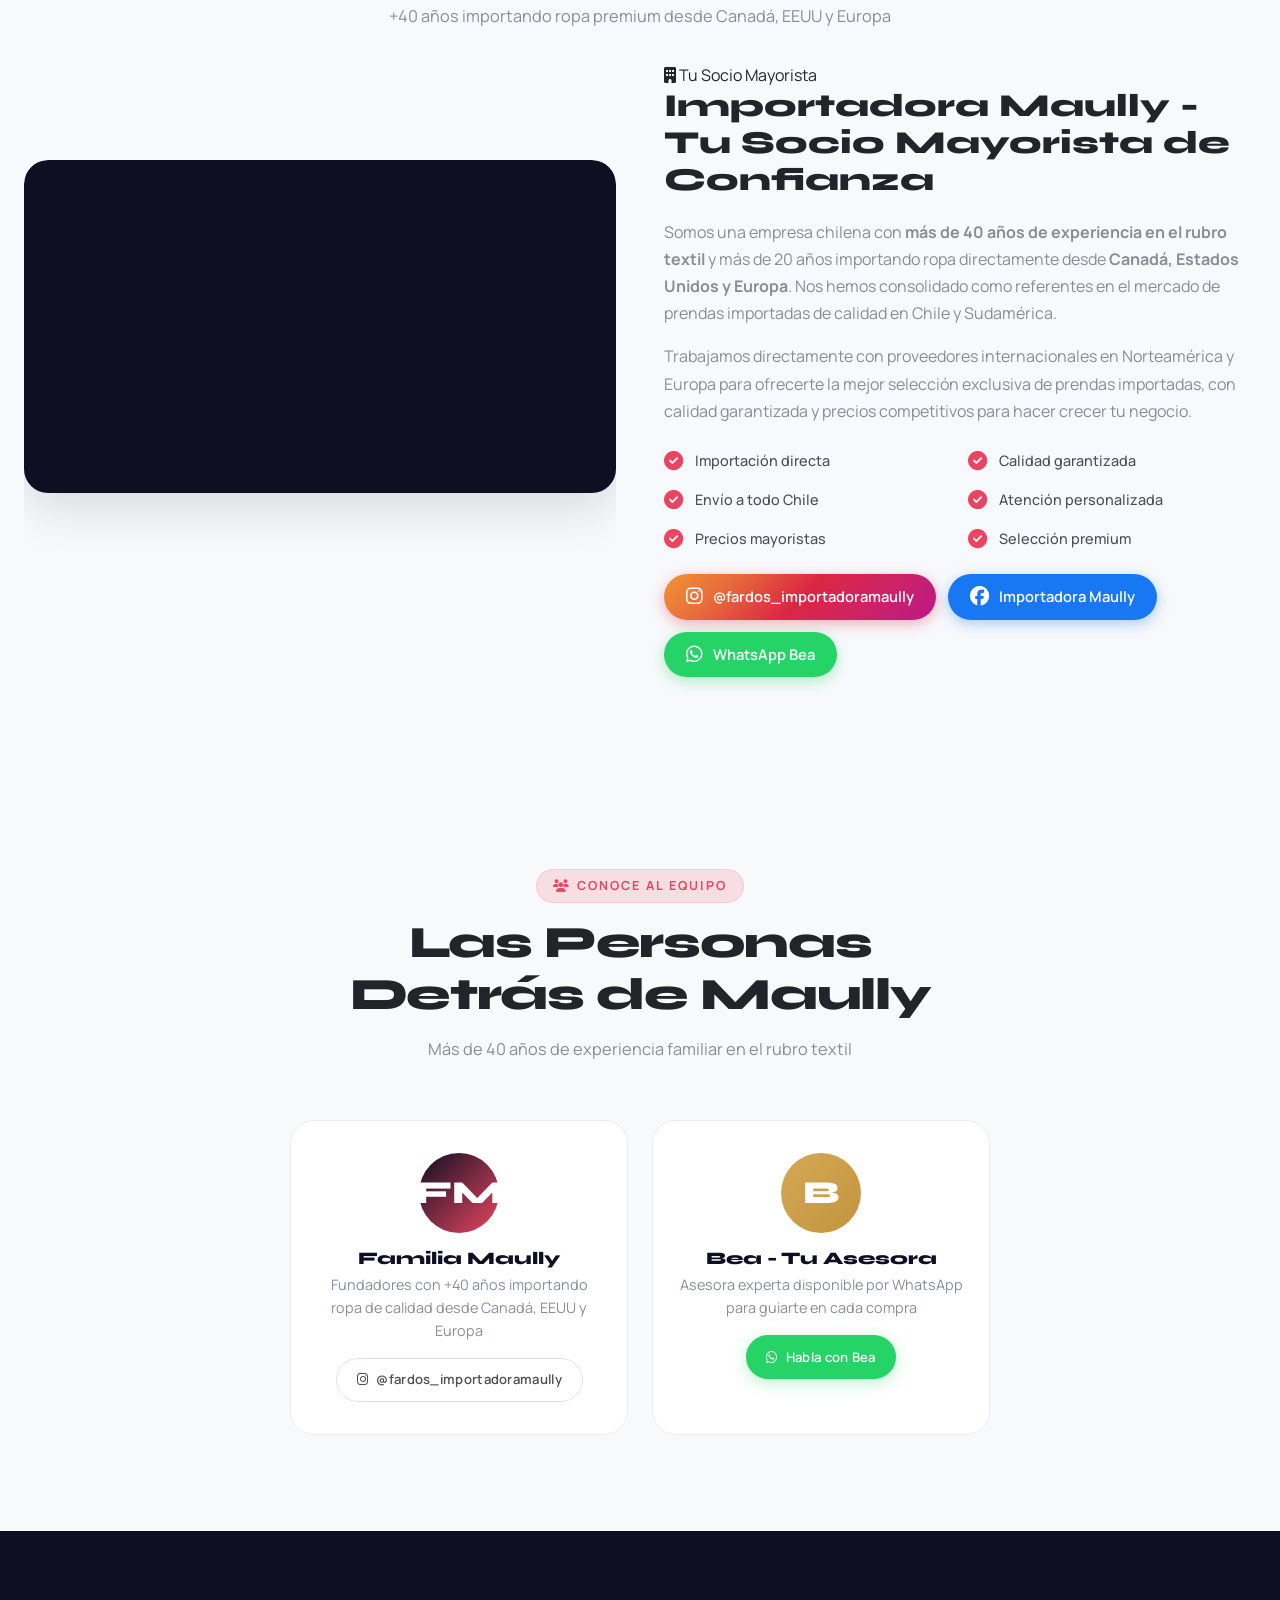
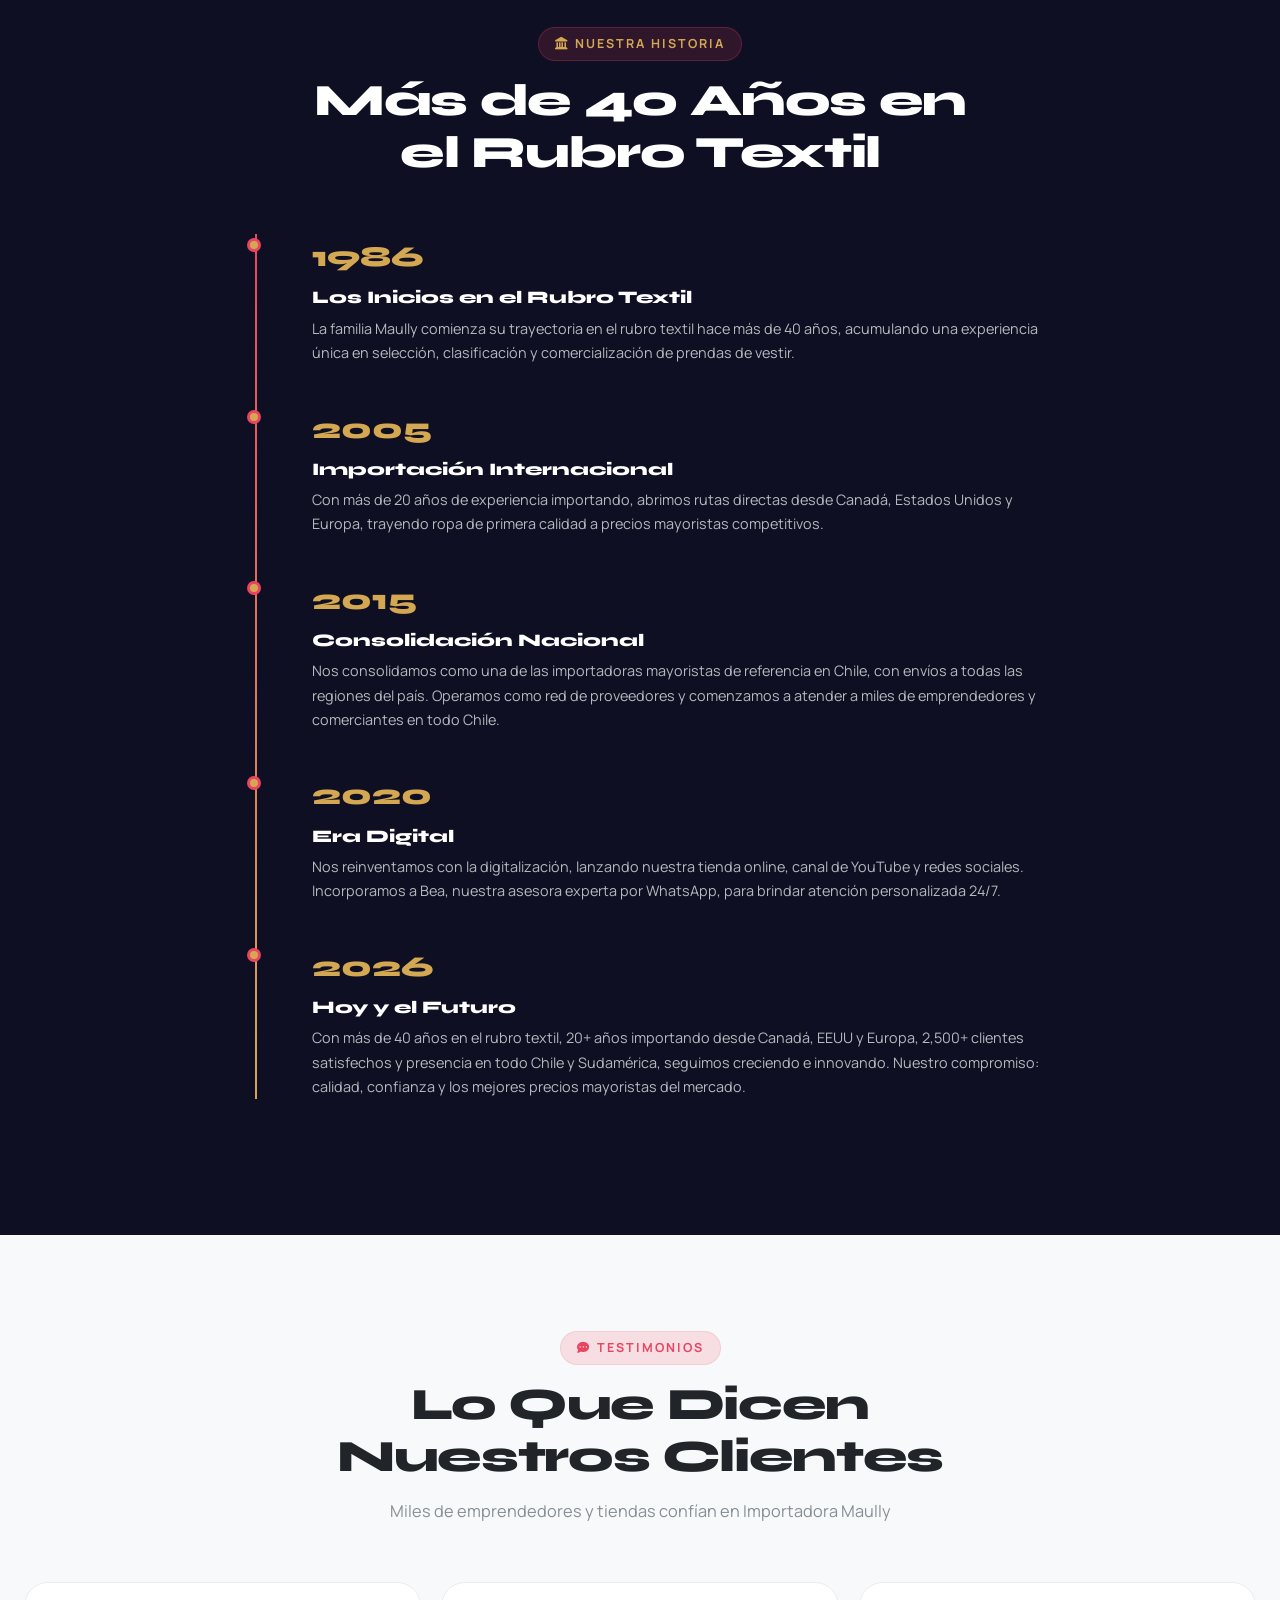
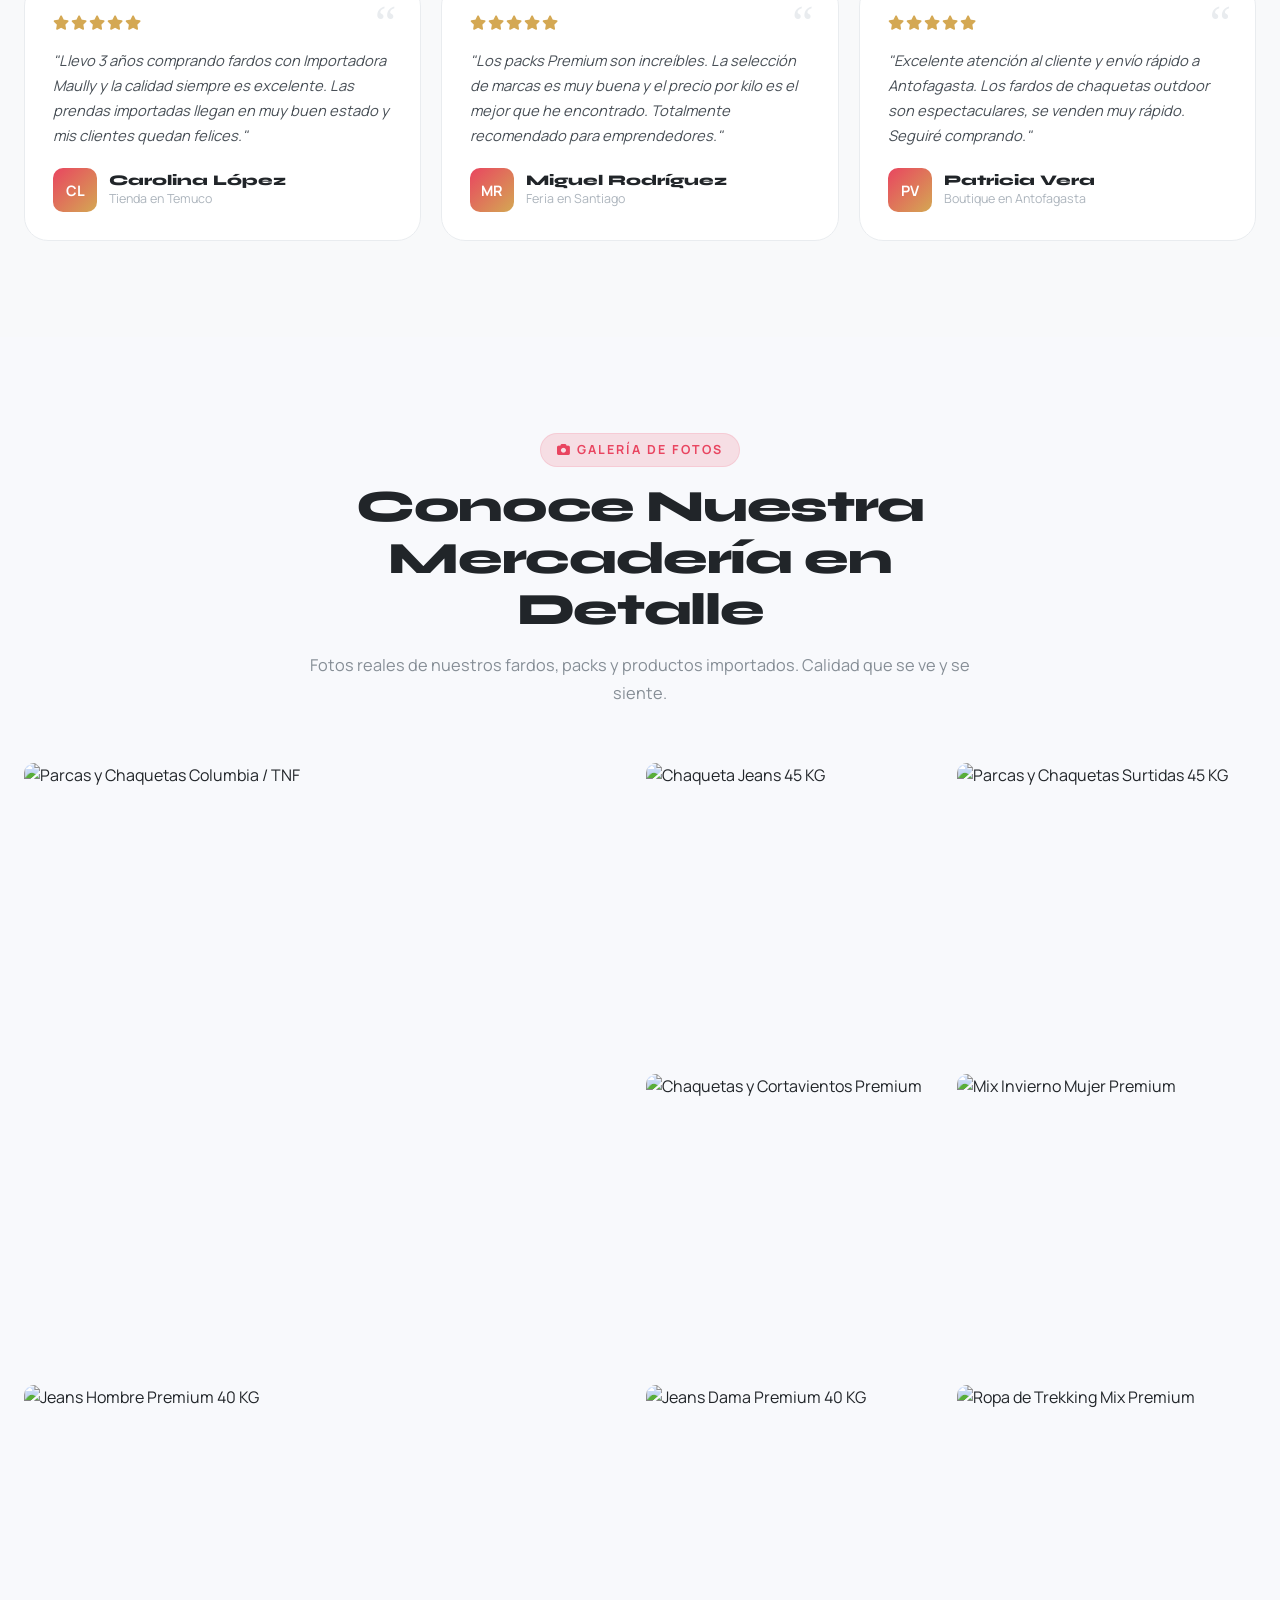
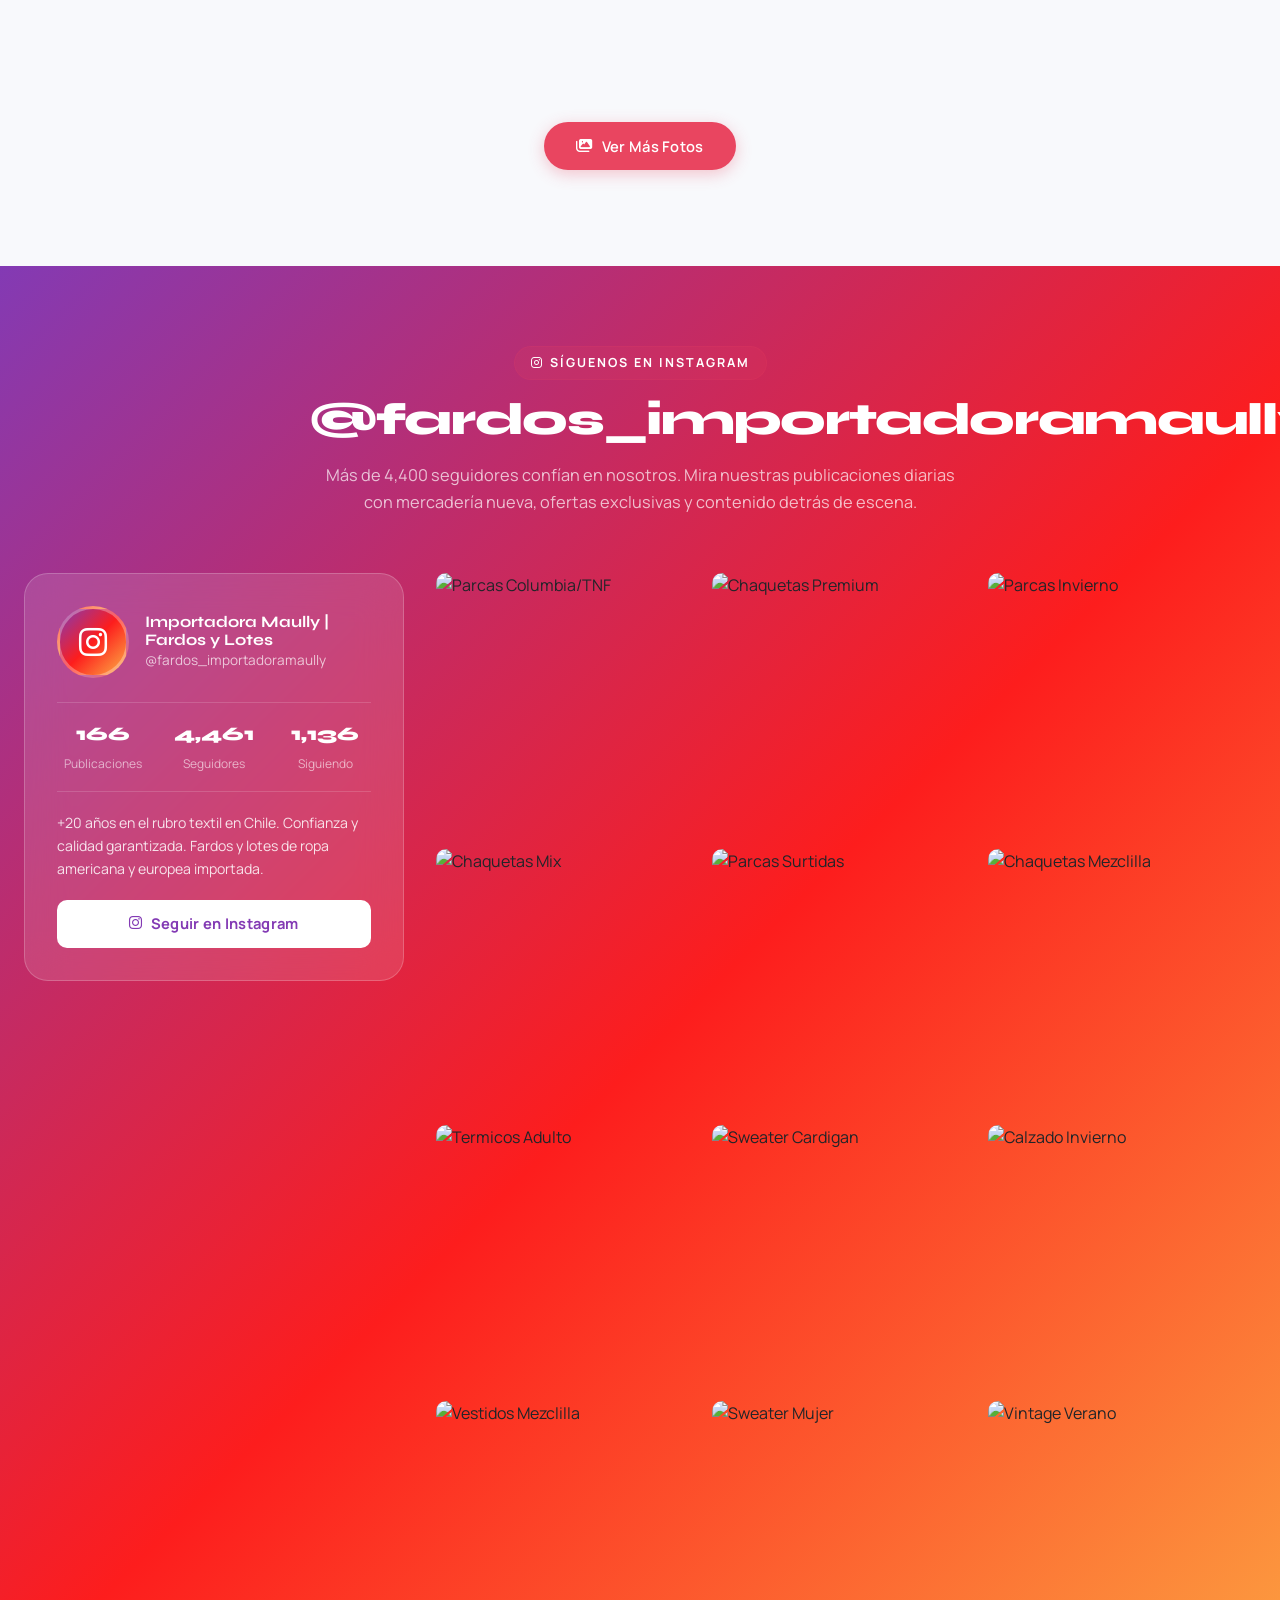
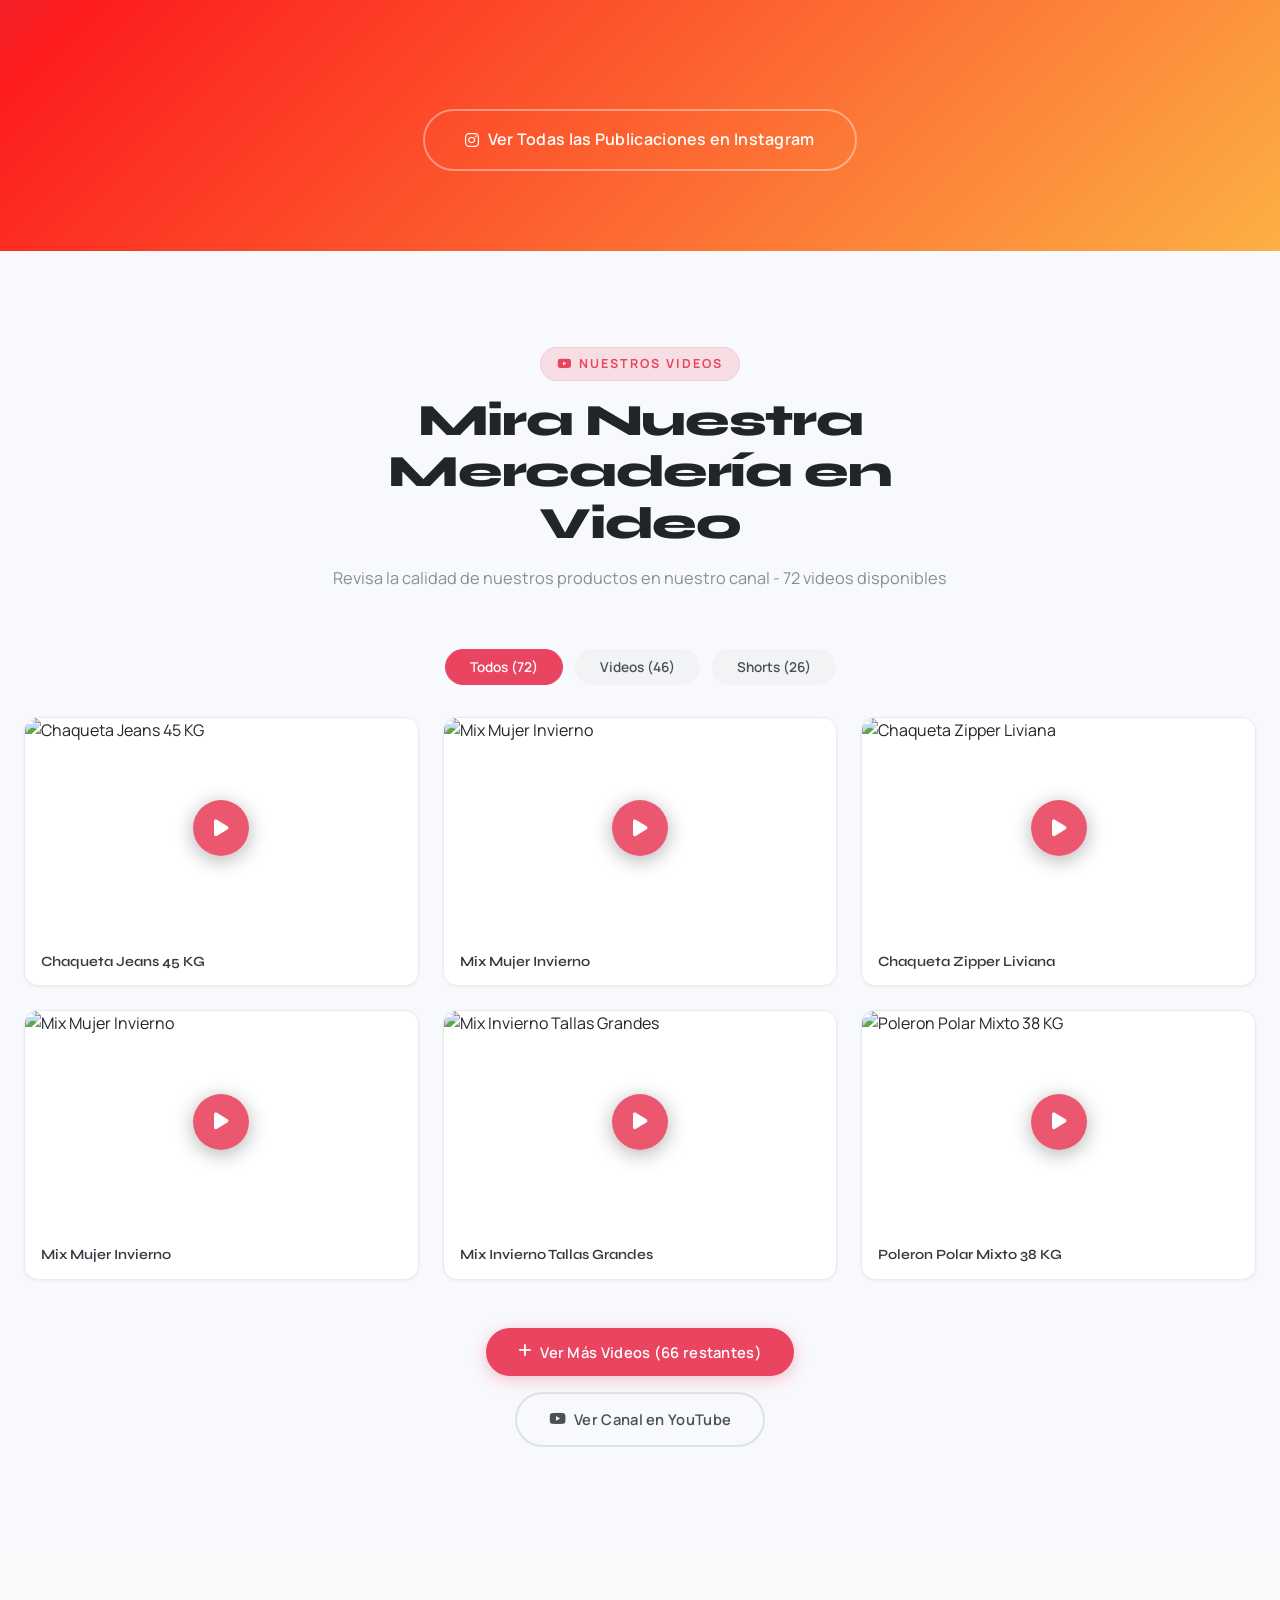
==== commit 17f388d8: "Solo Pichilemu: red de proveedores + trabajo por pedido + Pichilemu Wear/Lilafken CAMBIOS: - ÚNICA d" ====
--- a/index.html
+++ b/index.html
@@ -46,7 +46,7 @@
   "description":"Importación y venta al por mayor de ropa americana y europea premium",
   "url":"https://www.importadoramaully.cl",
   "telephone":"+56975155745",
-  "address":{"@type":"PostalAddress","streetAddress":"Av. La Florida 9421","addressLocality":"Santiago","addressRegion":"Región Metropolitana","addressCountry":"CL"},
+  "address":{"@type":"PostalAddress","streetAddress":"Berna 767","addressLocality":"Pichilemu","addressRegion":"Región del Libertador General Bernardo O'Higgins","addressCountry":"CL"},
   "geo":{"@type":"GeoCoordinates","latitude":"-33.4489","longitude":"-70.6693"},
   "openingHours":"Mo-Sa 09:00-19:00",
   "priceRange":"$$",
@@ -102,7 +102,7 @@
 <div class="container">
 <div><i class="fas fa-truck"></i> Envíos a todo Chile | 5-15 días hábiles</div>
 <div>
-<a href="tel:+56975155745"><i class="fas fa-phone"></i> +56 9 7515 5745</a>
+<a href="https://wa.me/56975155745"><i class="fab fa-whatsapp"></i> WhatsApp Bea +56 9 7515 5745</a>
 &nbsp;&nbsp;|&nbsp;&nbsp;
 <a href="mailto:ventas@importadoramaully.cl"><i class="fas fa-envelope"></i> ventas@importadoramaully.cl</a>
 </div>
@@ -419,7 +419,7 @@
 <div class="history-year">2015</div>
 <div class="history-content">
 <h3 data-i18n="history_2015_title">Consolidación Nacional</h3>
-<p data-i18n="history_2015_text">Nos consolidamos como una de las importadoras mayoristas de referencia en Chile, con envíos a todas las regiones del país. Abrimos nuestro local en Santiago y comenzamos a atender a miles de emprendedores y comerciantes.</p>
+<p data-i18n="history_2015_text">Nos consolidamos como una de las importadoras mayoristas de referencia en Chile, con envíos a todas las regiones del país. Operamos como red de proveedores y comenzamos a atender a miles de emprendedores y comerciantes en todo Chile.</p>
 </div>
 </div>
 <div class="history-item animate-on-scroll">
@@ -946,42 +946,47 @@
 </script>
 </section>
 
-<!-- VISITANOS — MAPAS -->
+<!-- VISITANOS — Pichilemu única dirección -->
 <section class="section" id="visitanos" style="background:linear-gradient(180deg,var(--gray-50),var(--white))">
 <div class="container">
 <div class="section-header animate-on-scroll">
 <div class="label"><i class="fas fa-map-marker-alt"></i> Visítanos</div>
-<h2>Te invitamos a conocer nuestras 2 bodegas en Chile</h2>
-<p>Coordina cita previa con Bea por WhatsApp para tenerte la mercadería preparada.</p>
-</div>
-<div style="display:grid;grid-template-columns:repeat(auto-fit,minmax(380px,1fr));gap:24px;margin-top:32px">
-  <div class="animate-on-scroll" style="background:var(--white);border-radius:16px;overflow:hidden;box-shadow:0 8px 24px rgba(15,15,35,.08);border:1px solid var(--gray-200)">
-    <div style="padding:20px 24px;border-bottom:1px solid var(--gray-200);display:flex;align-items:center;gap:14px">
-      <div style="width:48px;height:48px;background:linear-gradient(135deg,var(--accent),var(--gold));border-radius:12px;display:flex;align-items:center;justify-content:center;color:#fff;font-weight:800;font-size:1.3rem">S</div>
-      <div>
-        <h3 style="margin:0;font-size:1.15rem">Bodega Santiago</h3>
-        <p style="margin:2px 0 0;color:var(--gray-600);font-size:.88rem">Av. La Florida 9421, La Florida · Lun-Vie 11:00-19:00</p>
-      </div>
-    </div>
-    <iframe src="https://www.google.com/maps?q=Av+La+Florida+9421+Santiago+Chile&output=embed" width="100%" height="320" style="border:0;display:block" loading="lazy" referrerpolicy="no-referrer-when-downgrade" title="Mapa Bodega Santiago"></iframe>
-    <div style="padding:14px 20px;display:flex;gap:10px;flex-wrap:wrap">
-      <a href="https://www.google.com/maps/search/?api=1&query=Av+La+Florida+9421+Santiago+Chile" target="_blank" rel="noopener" class="btn btn-primary" style="flex:1;min-width:140px;justify-content:center"><i class="fas fa-directions"></i> Cómo llegar</a>
-      <a href="https://wa.me/56975155745?text=Hola!%20Quiero%20coordinar%20visita%20a%20bodega%20Santiago" target="_blank" rel="noopener" class="btn btn-wa" style="flex:1;min-width:140px;justify-content:center"><i class="fab fa-whatsapp"></i> Coordinar visita</a>
+<h2>Oficina y entrega: Berna 767, Pichilemu</h2>
+<p style="max-width:780px;margin:0 auto">Somos una <strong>red de proveedores</strong> y <strong>no mantenemos stock en un solo lugar</strong>. Trabajamos por pedido — coordinas con Bea, armamos tu fardo y lo despachamos. Si nos visitas en Pichilemu, encontrarás la <strong>tienda Pichilemu Wear</strong> (showroom de la ropa que viene en los fardos) junto a la <strong>recepción de Lilafken Apart</strong>: esta es la cara visible y oficina de entrega de Importadora Maully.</p>
+</div>
+
+<!-- Modelo de negocio: 3 cards explicativas -->
+<div style="display:grid;grid-template-columns:repeat(auto-fit,minmax(260px,1fr));gap:18px;margin:32px 0">
+  <div class="animate-on-scroll" style="background:#fff;padding:22px;border-radius:14px;box-shadow:0 6px 18px rgba(15,15,35,.08);border-top:4px solid var(--accent)">
+    <div style="font-size:1.8rem;margin-bottom:10px">🌐</div>
+    <h3 style="font-size:1rem;margin:0 0 8px;color:var(--primary)">Red de proveedores</h3>
+    <p style="font-size:.9rem;color:var(--gray-700);margin:0;line-height:1.55">No tenemos un único depósito. Trabajamos con +20 años de relación con varios importadores y bodegas, lo que nos permite ofrecerte amplio catálogo y mejores precios.</p>
+  </div>
+  <div class="animate-on-scroll" style="background:#fff;padding:22px;border-radius:14px;box-shadow:0 6px 18px rgba(15,15,35,.08);border-top:4px solid var(--gold)">
+    <div style="font-size:1.8rem;margin-bottom:10px">📦</div>
+    <h3 style="font-size:1rem;margin:0 0 8px;color:var(--primary)">Trabajamos por pedido</h3>
+    <p style="font-size:.9rem;color:var(--gray-700);margin:0;line-height:1.55">Confirmas tu pedido por WhatsApp, armamos el fardo desde la red de bodegas, y lo coordinamos para entrega o despacho con Starken.</p>
+  </div>
+  <div class="animate-on-scroll" style="background:#fff;padding:22px;border-radius:14px;box-shadow:0 6px 18px rgba(15,15,35,.08);border-top:4px solid #0d47a1">
+    <div style="font-size:1.8rem;margin-bottom:10px">🏖️</div>
+    <h3 style="font-size:1rem;margin:0 0 8px;color:var(--primary)">Showroom Pichilemu Wear</h3>
+    <p style="font-size:.9rem;color:var(--gray-700);margin:0;line-height:1.55">Si nos visitas en Pichilemu vas a ver la tienda <b>Pichilemu Wear</b> (showroom del tipo de prendas que vienen en los fardos) junto a la recepción de <b>Lilafken Apart</b>. Es la cara visible y oficina de entrega de Maully.</p>
+  </div>
+</div>
+
+<!-- Mapa Pichilemu único -->
+<div class="animate-on-scroll" style="background:var(--white);border-radius:18px;overflow:hidden;box-shadow:0 12px 32px rgba(15,15,35,.12);border:1px solid var(--gray-200);max-width:780px;margin:0 auto">
+  <div style="padding:22px 26px;border-bottom:1px solid var(--gray-200);display:flex;align-items:center;gap:14px;flex-wrap:wrap">
+    <div style="width:54px;height:54px;background:linear-gradient(135deg,#0d47a1,#42a5f5);border-radius:12px;display:flex;align-items:center;justify-content:center;color:#fff;font-weight:800;font-size:1.3rem">P</div>
+    <div style="flex:1;min-width:200px">
+      <h3 style="margin:0;font-size:1.2rem;color:var(--primary)">Pichilemu Wear · Lilafken Apart</h3>
+      <p style="margin:4px 0 0;color:var(--gray-600);font-size:.92rem">Berna 767, Pichilemu — Cara visible y oficina de entrega de Importadora Maully</p>
     </div>
   </div>
-  <div class="animate-on-scroll" style="background:var(--white);border-radius:16px;overflow:hidden;box-shadow:0 8px 24px rgba(15,15,35,.08);border:1px solid var(--gray-200)">
-    <div style="padding:20px 24px;border-bottom:1px solid var(--gray-200);display:flex;align-items:center;gap:14px">
-      <div style="width:48px;height:48px;background:linear-gradient(135deg,#0d47a1,#42a5f5);border-radius:12px;display:flex;align-items:center;justify-content:center;color:#fff;font-weight:800;font-size:1.3rem">P</div>
-      <div>
-        <h3 style="margin:0;font-size:1.15rem">Bodega Pichilemu</h3>
-        <p style="margin:2px 0 0;color:var(--gray-600);font-size:.88rem">Berna 767, Pichilemu · Coordinar por WhatsApp</p>
-      </div>
-    </div>
-    <iframe src="https://www.google.com/maps?q=Berna+767+Pichilemu+Chile&output=embed" width="100%" height="320" style="border:0;display:block" loading="lazy" referrerpolicy="no-referrer-when-downgrade" title="Mapa Bodega Pichilemu"></iframe>
-    <div style="padding:14px 20px;display:flex;gap:10px;flex-wrap:wrap">
-      <a href="https://www.google.com/maps/search/?api=1&query=Berna+767+Pichilemu+Chile" target="_blank" rel="noopener" class="btn btn-primary" style="flex:1;min-width:140px;justify-content:center"><i class="fas fa-directions"></i> Cómo llegar</a>
-      <a href="https://wa.me/56975155745?text=Hola!%20Quiero%20coordinar%20visita%20a%20bodega%20Pichilemu" target="_blank" rel="noopener" class="btn btn-wa" style="flex:1;min-width:140px;justify-content:center"><i class="fab fa-whatsapp"></i> Coordinar visita</a>
-    </div>
+  <iframe src="https://www.google.com/maps?q=Berna+767+Pichilemu+Chile&output=embed" width="100%" height="380" style="border:0;display:block" loading="lazy" referrerpolicy="no-referrer-when-downgrade" title="Mapa Pichilemu Wear · Lilafken Apart · Berna 767 Pichilemu"></iframe>
+  <div style="padding:18px 22px;display:flex;gap:12px;flex-wrap:wrap">
+    <a href="https://www.google.com/maps/search/?api=1&query=Berna+767+Pichilemu+Chile" target="_blank" rel="noopener" class="btn btn-primary" style="flex:1;min-width:160px;justify-content:center"><i class="fas fa-directions"></i> Cómo llegar</a>
+    <a href="https://wa.me/56975155745?text=Hola%20Bea!%20Quiero%20coordinar%20visita%20a%20Pichilemu" target="_blank" rel="noopener" class="btn btn-wa" style="flex:1;min-width:160px;justify-content:center"><i class="fab fa-whatsapp"></i> Coordinar visita con Bea</a>
   </div>
 </div>
 </div>
@@ -1058,7 +1063,7 @@
 </div>
 <div class="faq-item">
 <div class="faq-question">¿Hacen envíos a regiones? <i class="fas fa-chevron-down"></i></div>
-<div class="faq-answer"><div class="faq-answer-inner">Sí, enviamos a <strong>todo Chile con Starken</strong>. Tiempo de entrega 5-15 días hábiles según ciudad. Tú pagas el flete a Starken al retirar; nosotros coordinamos y despachamos desde Chile sin costo extra. También puedes retirar en bodega Santiago.</div></div>
+<div class="faq-answer"><div class="faq-answer-inner">Sí, enviamos a <strong>todo Chile con Starken</strong>. Tiempo de entrega 5-15 días hábiles según ciudad. Tú pagas el flete a Starken al retirar y eliges si quieres seguro. Te enviamos foto del fardo puesto en Starken + número de seguimiento. Si prefieres retirar, nuestra única oficina de entrega es <strong>Berna 767, Pichilemu</strong> (Pichilemu Wear · Lilafken Apart).</div></div>
 </div>
 <div class="faq-item">
 <div class="faq-question">¿Envían a Argentina? ¿Cuánto cuesta? <i class="fas fa-chevron-down"></i></div>
@@ -1066,7 +1071,7 @@
 </div>
 <div class="faq-item">
 <div class="faq-question">¿Puedo ver la mercadería antes de comprar? <i class="fas fa-chevron-down"></i></div>
-<div class="faq-answer"><div class="faq-answer-inner">Sí, puedes visitar nuestro local en Santiago previa coordinación por WhatsApp. Ahí podrás ver los productos disponibles, revisar calidad y elegir tus packs personalmente. Coordinamos hora para brindarte atención personalizada.</div></div>
+<div class="faq-answer"><div class="faq-answer-inner">Sí, te invitamos a visitarnos en <strong>Berna 767, Pichilemu</strong> previa coordinación por WhatsApp. Allí está la tienda <strong>Pichilemu Wear</strong> (showroom del tipo de ropa que viene en los fardos) y la recepción de <strong>Lilafken Apart</strong>, que funciona como oficina de entrega de Importadora Maully. Importante: somos una <strong>red de proveedores</strong> y no mantenemos stock en un solo lugar — trabajamos por pedido, así que el armado del fardo se coordina previamente con Bea.</div></div>
 </div>
 <div class="faq-item">
 <div class="faq-question">¿Qué medios de pago aceptan? <i class="fas fa-chevron-down"></i></div>
@@ -1134,9 +1139,8 @@
 <h4>Contacto</h4>
 <ul class="footer-links">
 <li><a href="https://wa.me/56975155745"><i class="fab fa-whatsapp"></i> +56 9 7515 5745</a></li>
-<li><a href="tel:+56228332667"><i class="fas fa-phone"></i> 22 8332 667 (Lun-Vie 11-19h)</a></li>
 <li><a href="mailto:ventas@importadoramaully.cl"><i class="fas fa-envelope"></i> ventas@importadoramaully.cl</a></li>
-<li><a href="#"><i class="fas fa-map-marker-alt"></i> Santiago, Chile</a></li>
+<li><a href="https://www.google.com/maps/search/?api=1&query=Berna+767+Pichilemu+Chile" target="_blank" rel="noopener"><i class="fas fa-map-marker-alt"></i> Berna 767, Pichilemu (oficina de entrega)</a></li>
 <li><a href="#"><i class="fas fa-clock"></i> Lun-Vie 11:00 - 19:00</a></li>
 <li><a href="https://importadoramaully.cl"><i class="fas fa-globe"></i> importadoramaully.cl</a></li>
 </ul>
@@ -1214,7 +1218,7 @@
 <h2>Términos y Condiciones</h2>
 <p><strong>Importadora Maully</strong> - importadoramaully.cl</p>
 <h3>1. Información General</h3>
-<p>El presente sitio web importadoramaully.cl es operado por Importadora Maully, empresa dedicada a la importación y distribución mayorista de ropa americana y europea importada, con domicilio en Santiago, Chile.</p>
+<p>El presente sitio web importadoramaully.cl es operado por Importadora Maully, empresa dedicada a la importación y distribución mayorista de ropa americana y europea importada, con oficina de entrega en Berna 767, Pichilemu, Región del Libertador General Bernardo O'Higgins, Chile. Operamos como red de proveedores y trabajamos por pedido.</p>
 <h3>2. Productos y Precios</h3>
 <p>Todos los productos ofrecidos son prendas importadas de origen americano y europeo, clasificadas por niveles de calidad (Oferta, Primera, Premium, Extra Linda). Los precios publicados están en pesos chilenos (CLP) e incluyen IVA. Los precios pueden variar sin previo aviso según disponibilidad de stock.</p>
 <h3>3. Proceso de Compra</h3>
@@ -1248,7 +1252,7 @@
 <p>Todo el contenido de importadoramaully.cl, incluyendo textos, imágenes, logotipos y diseño, es propiedad de Importadora Maully y está protegido por las leyes de propiedad intelectual vigentes.</p>
 <h3>10. Modificaciones</h3>
 <p>Importadora Maully se reserva el derecho de modificar estos términos y condiciones en cualquier momento, sin previo aviso. Las modificaciones serán efectivas desde su publicación en el sitio web.</p>
-<p style="margin-top:20px"><em>Última actualización: Marzo 2026 | Santiago, Chile</em></p>
+<p style="margin-top:20px"><em>Última actualización: Mayo 2026 | Pichilemu, Chile</em></p>
 </div>
 </div>
 
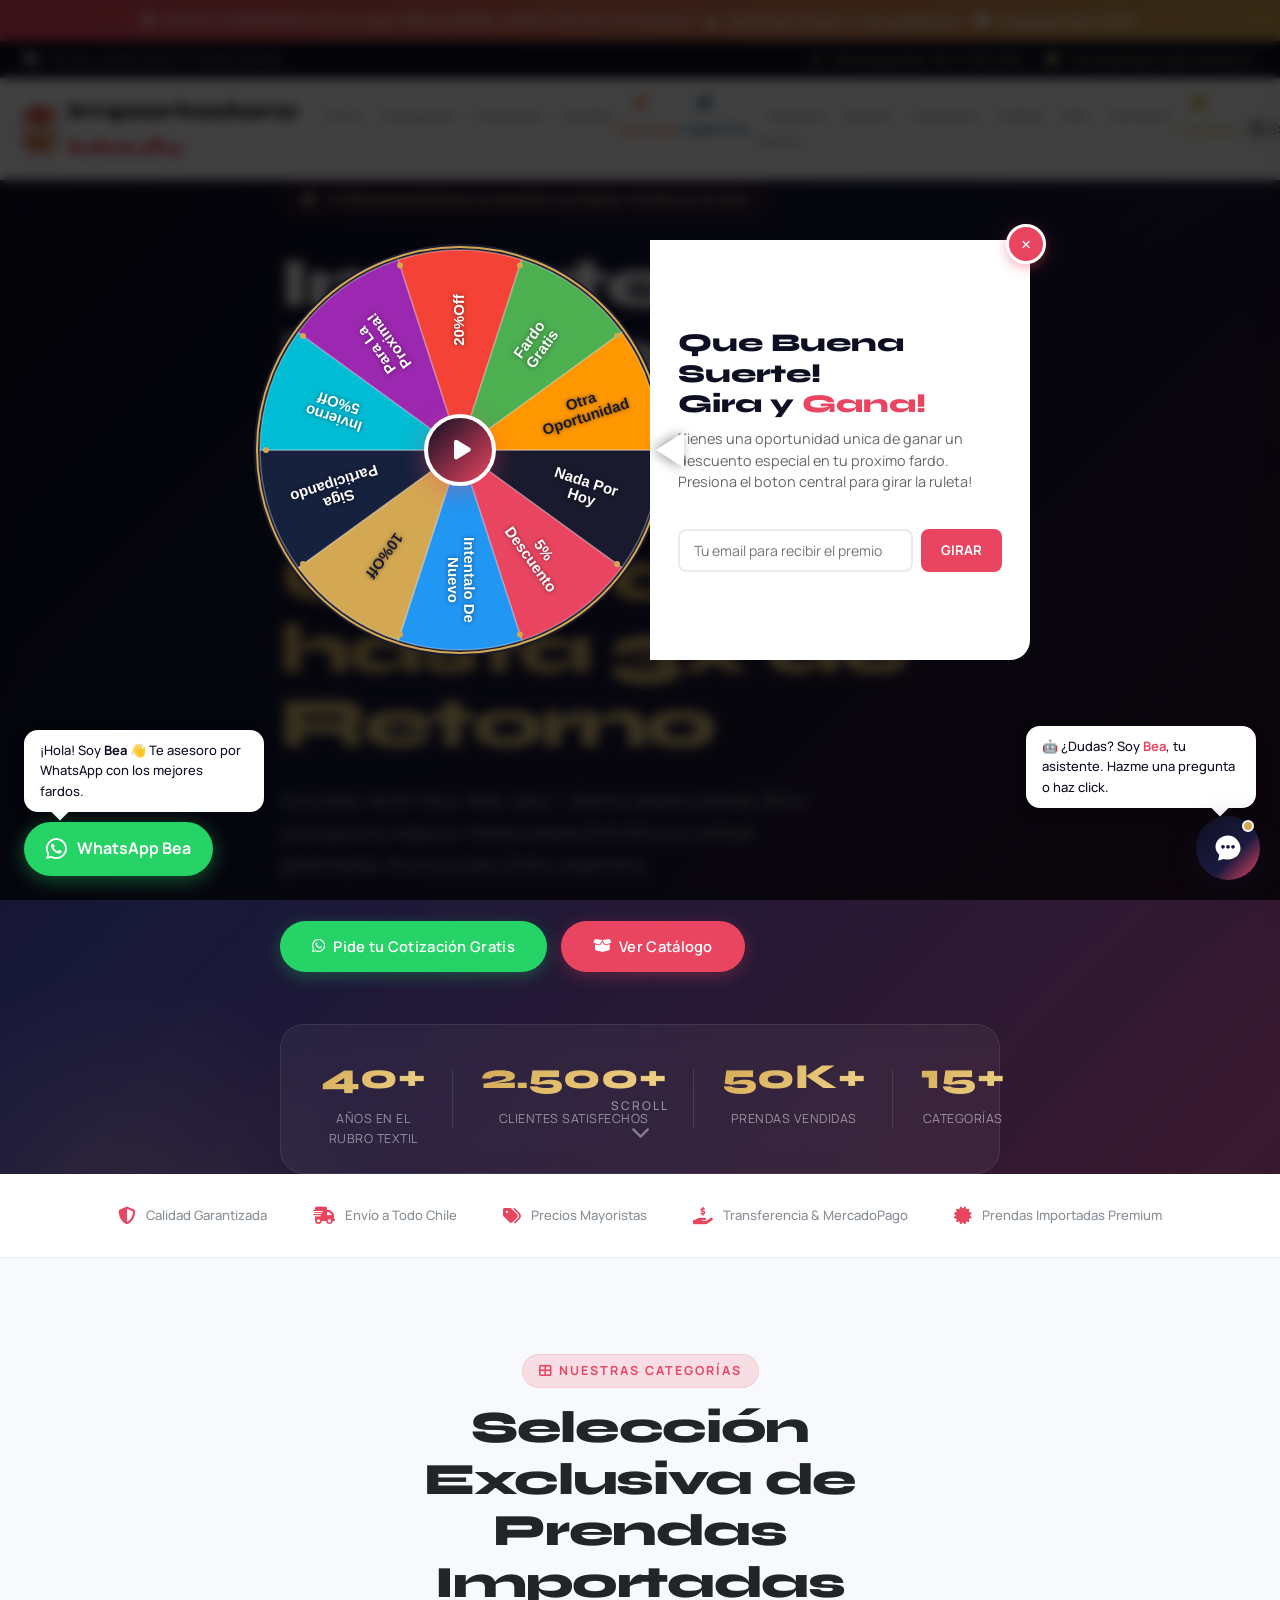
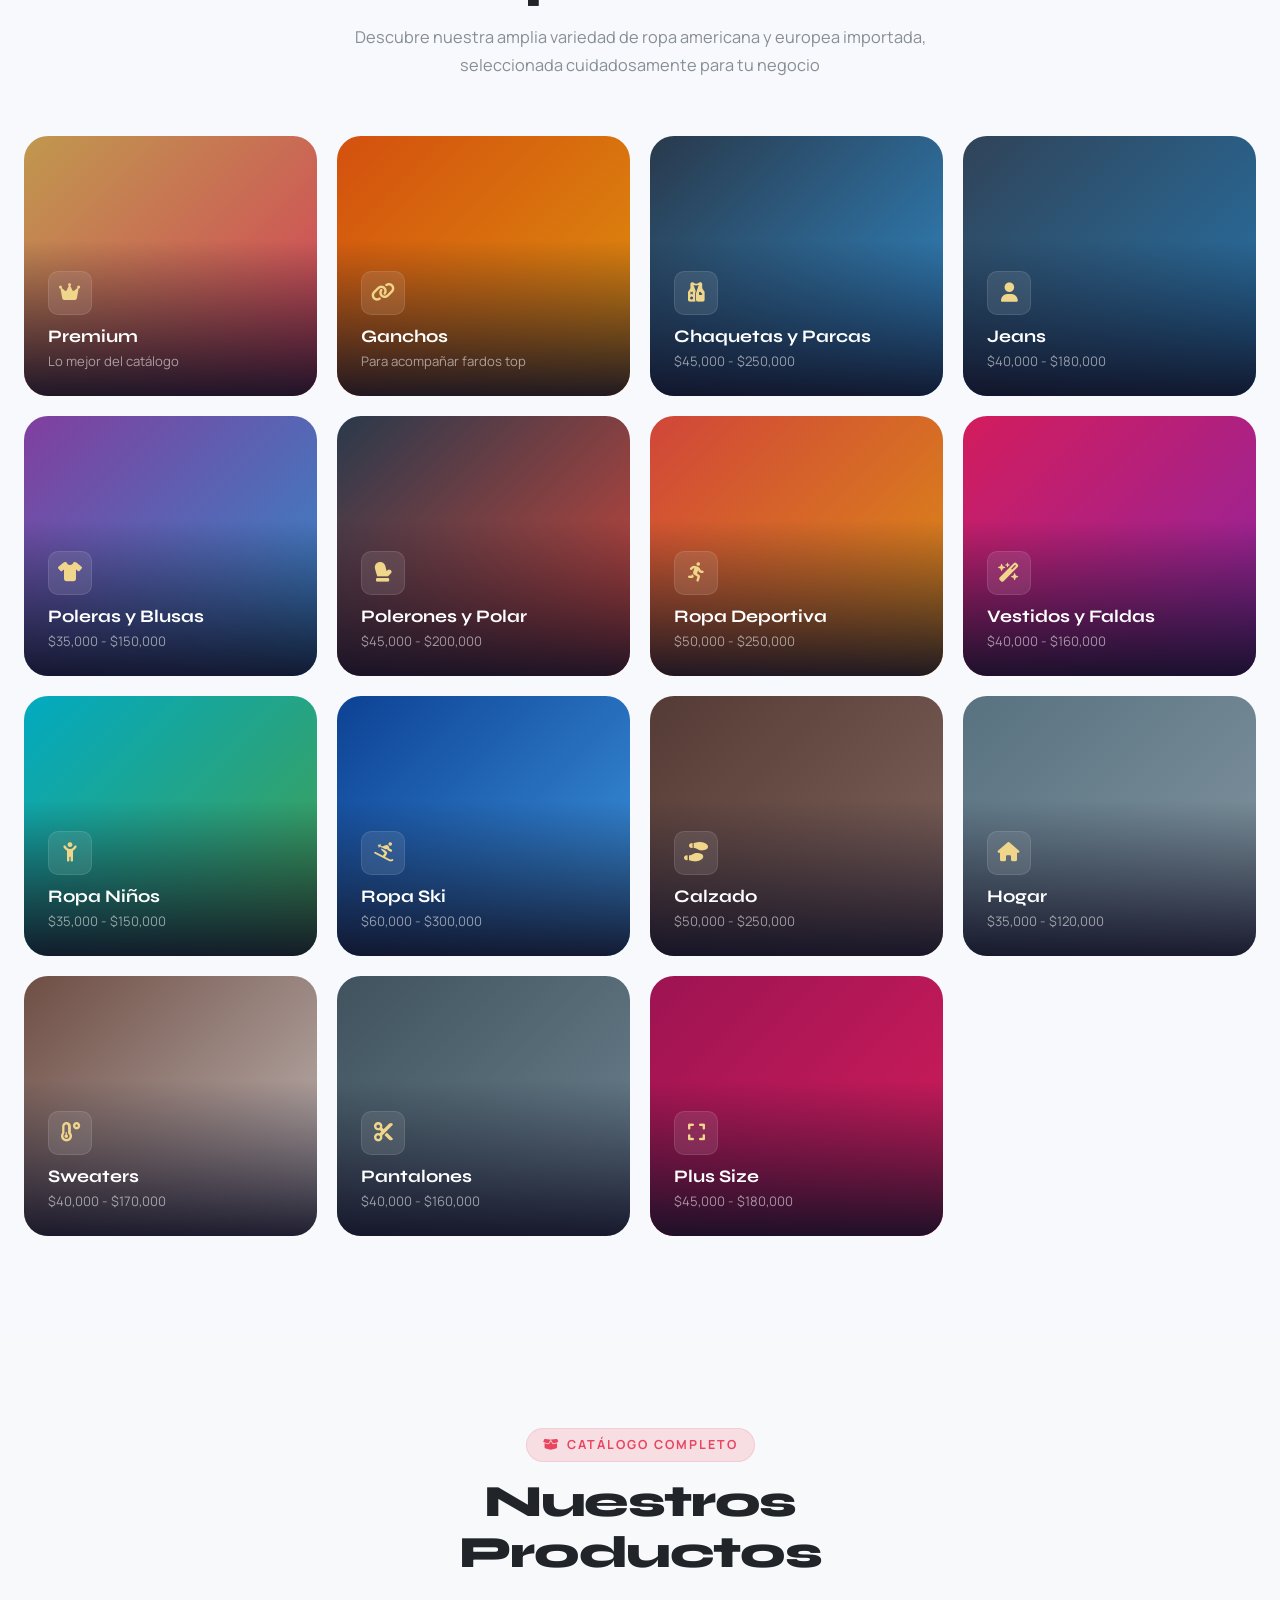
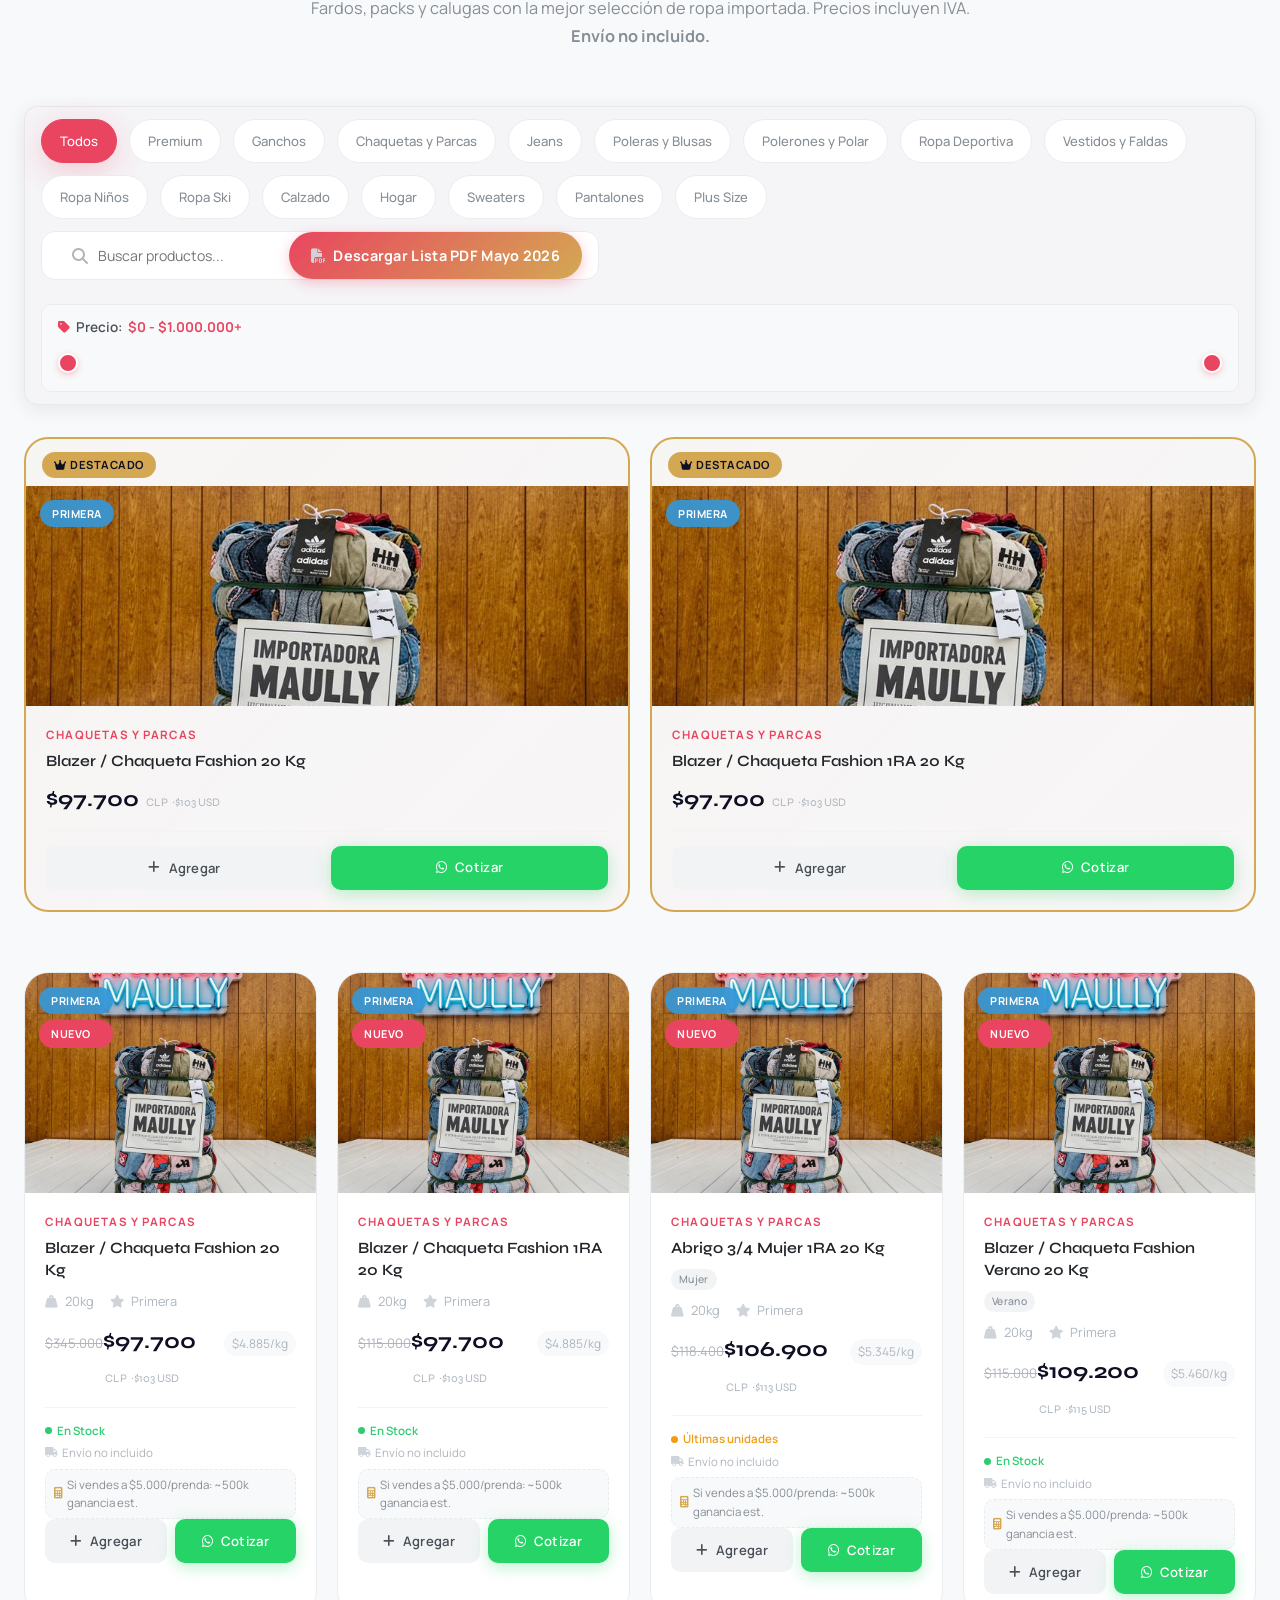
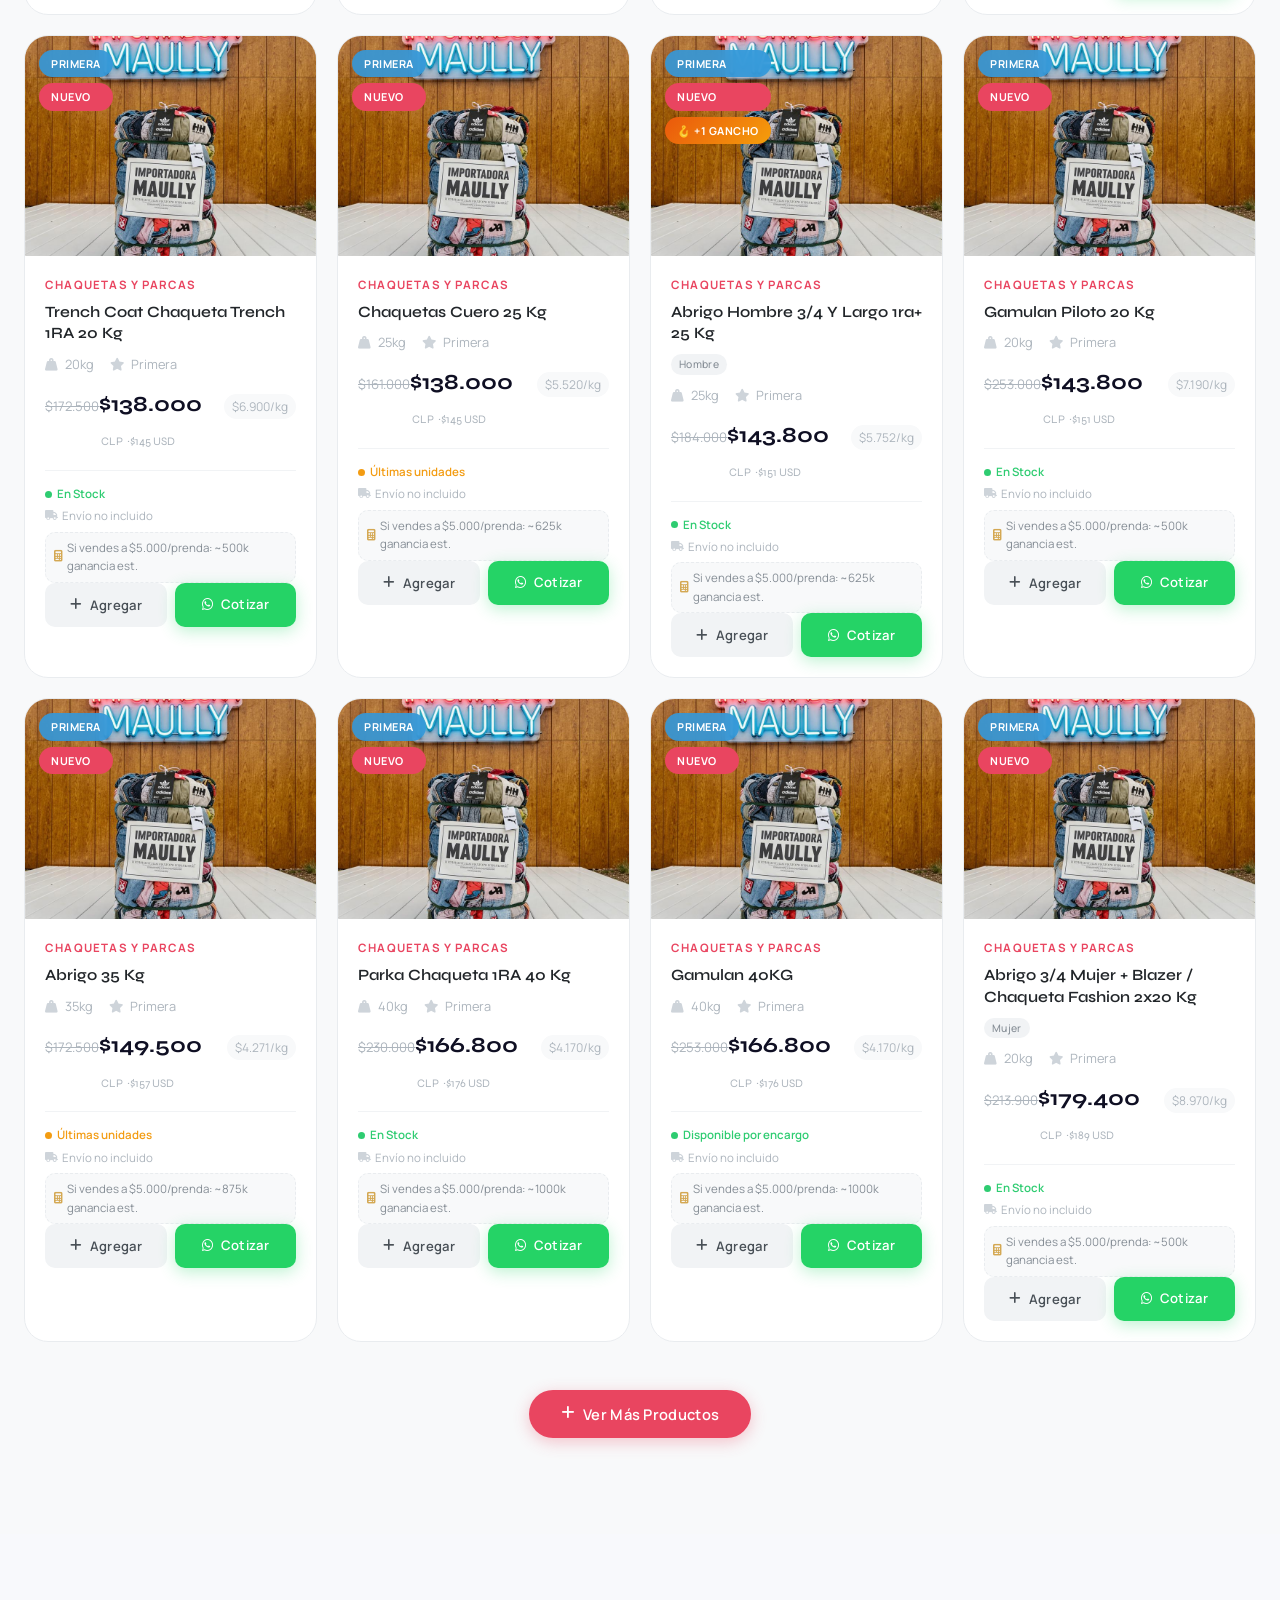
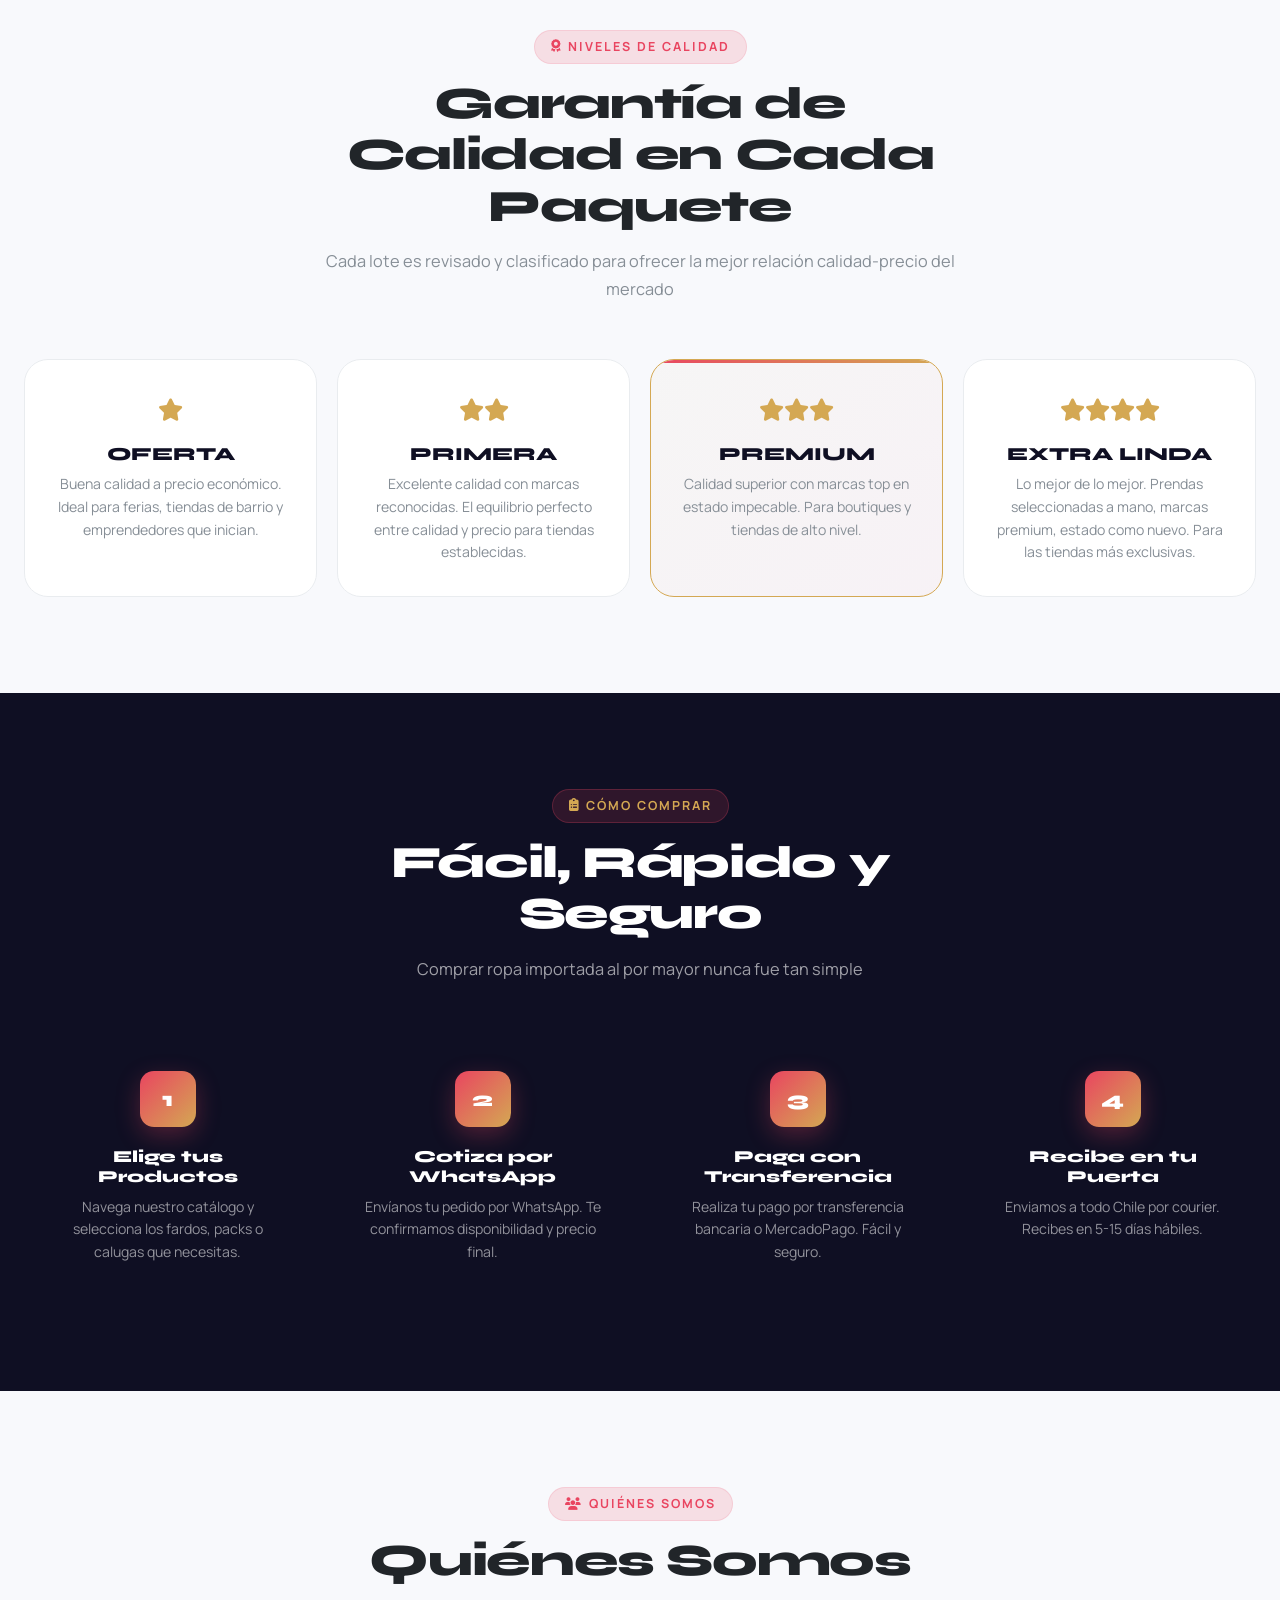
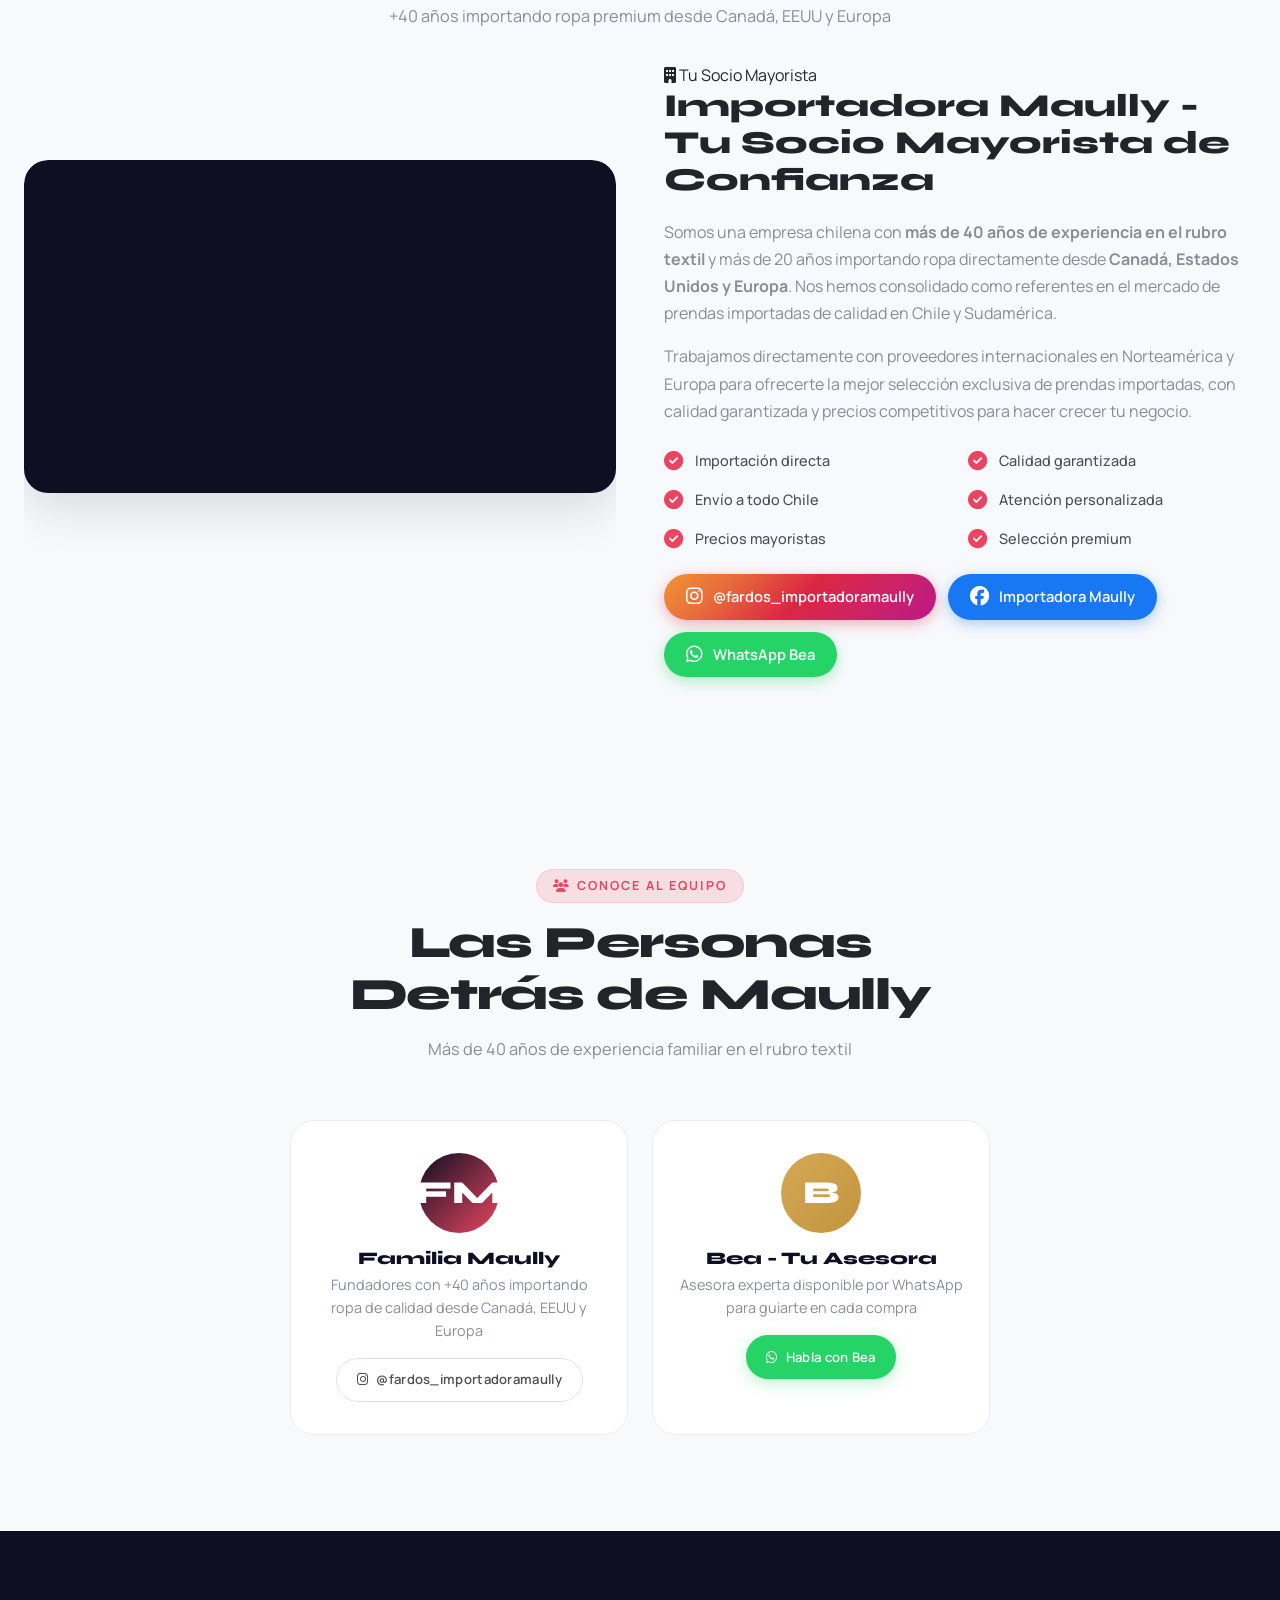
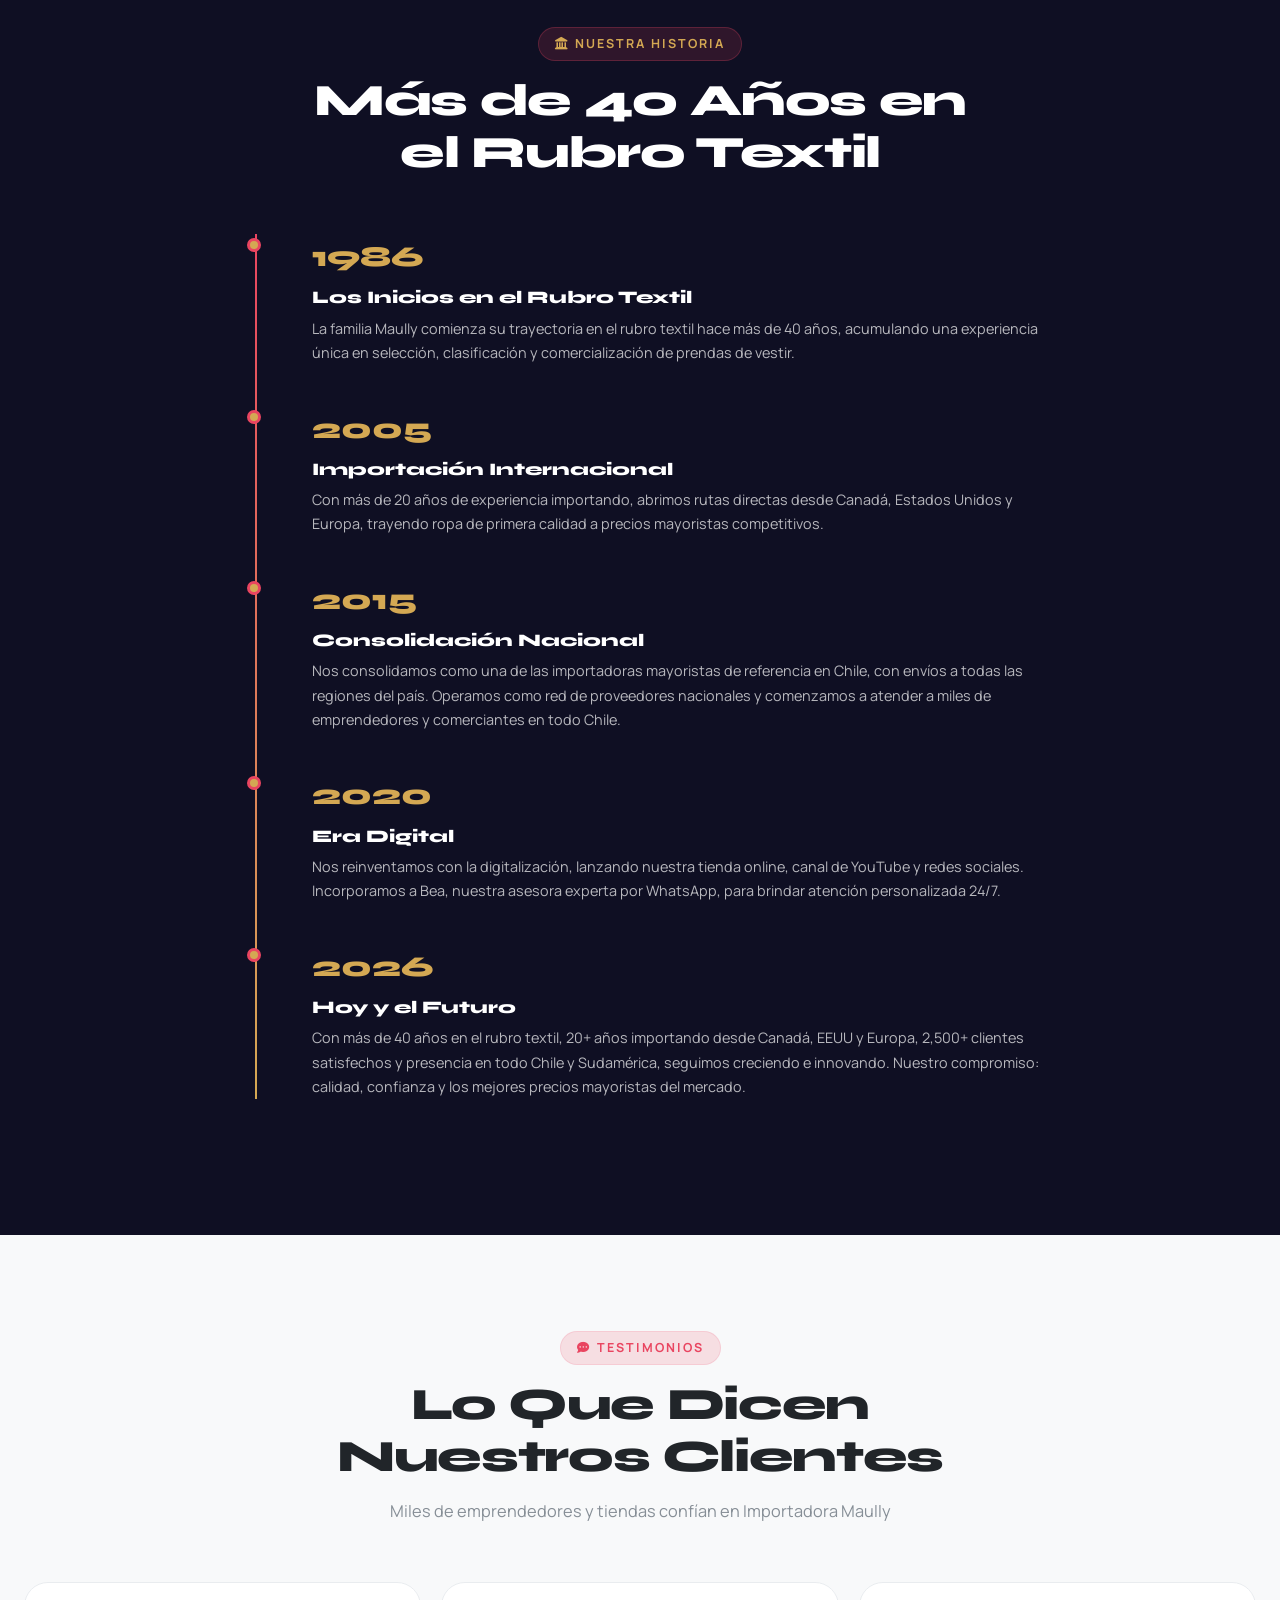
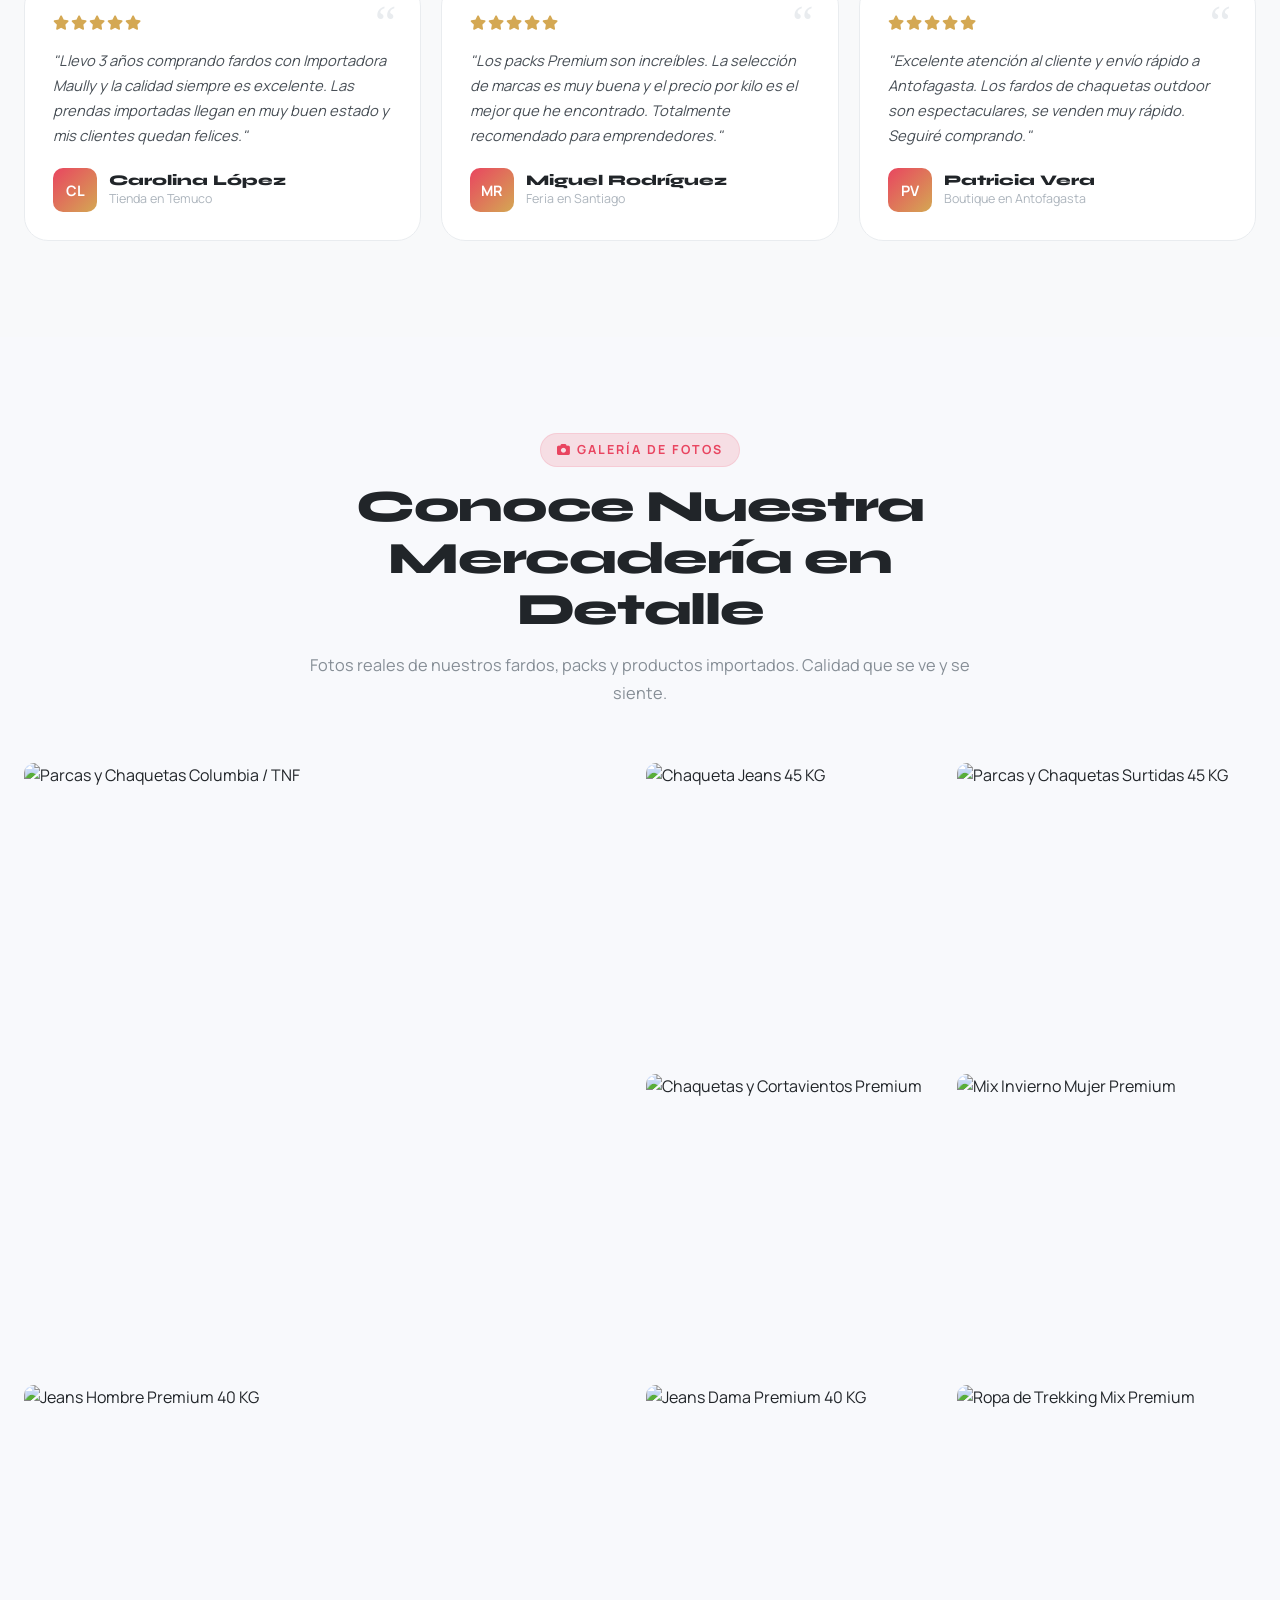
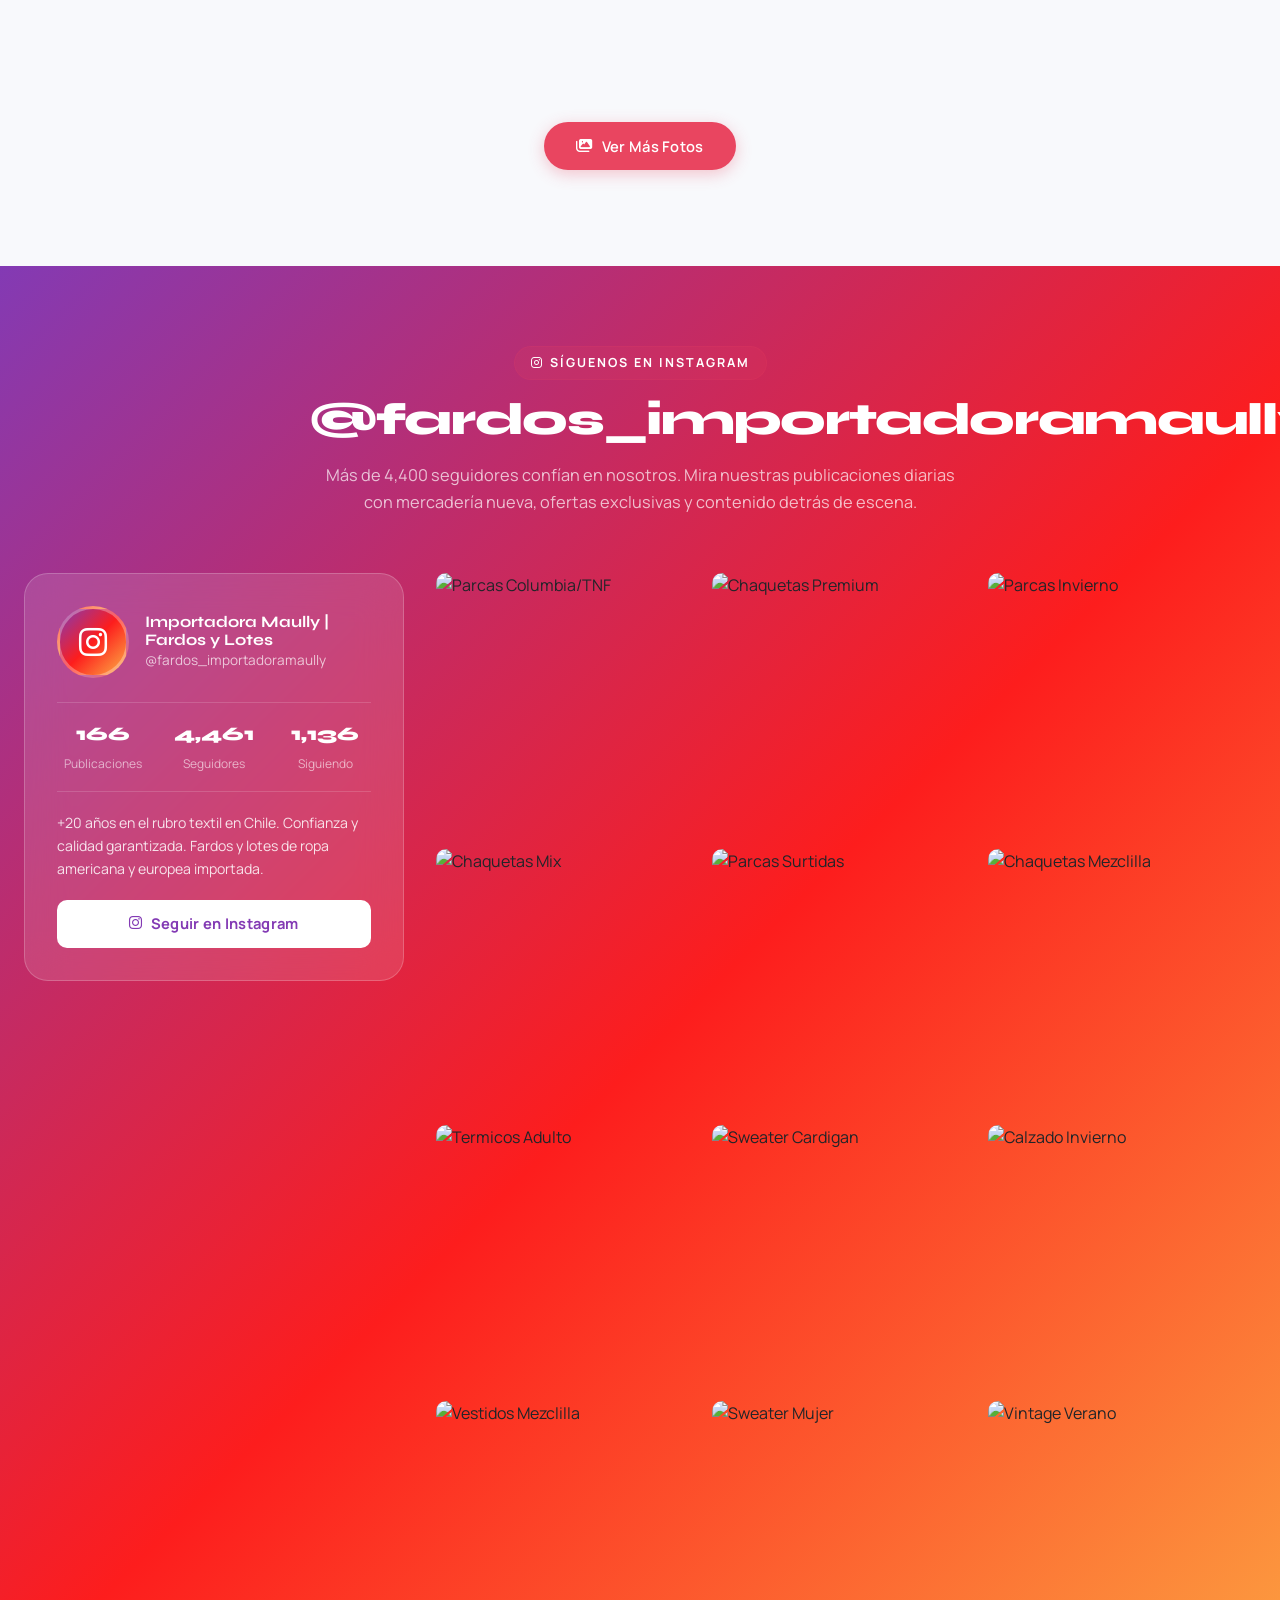
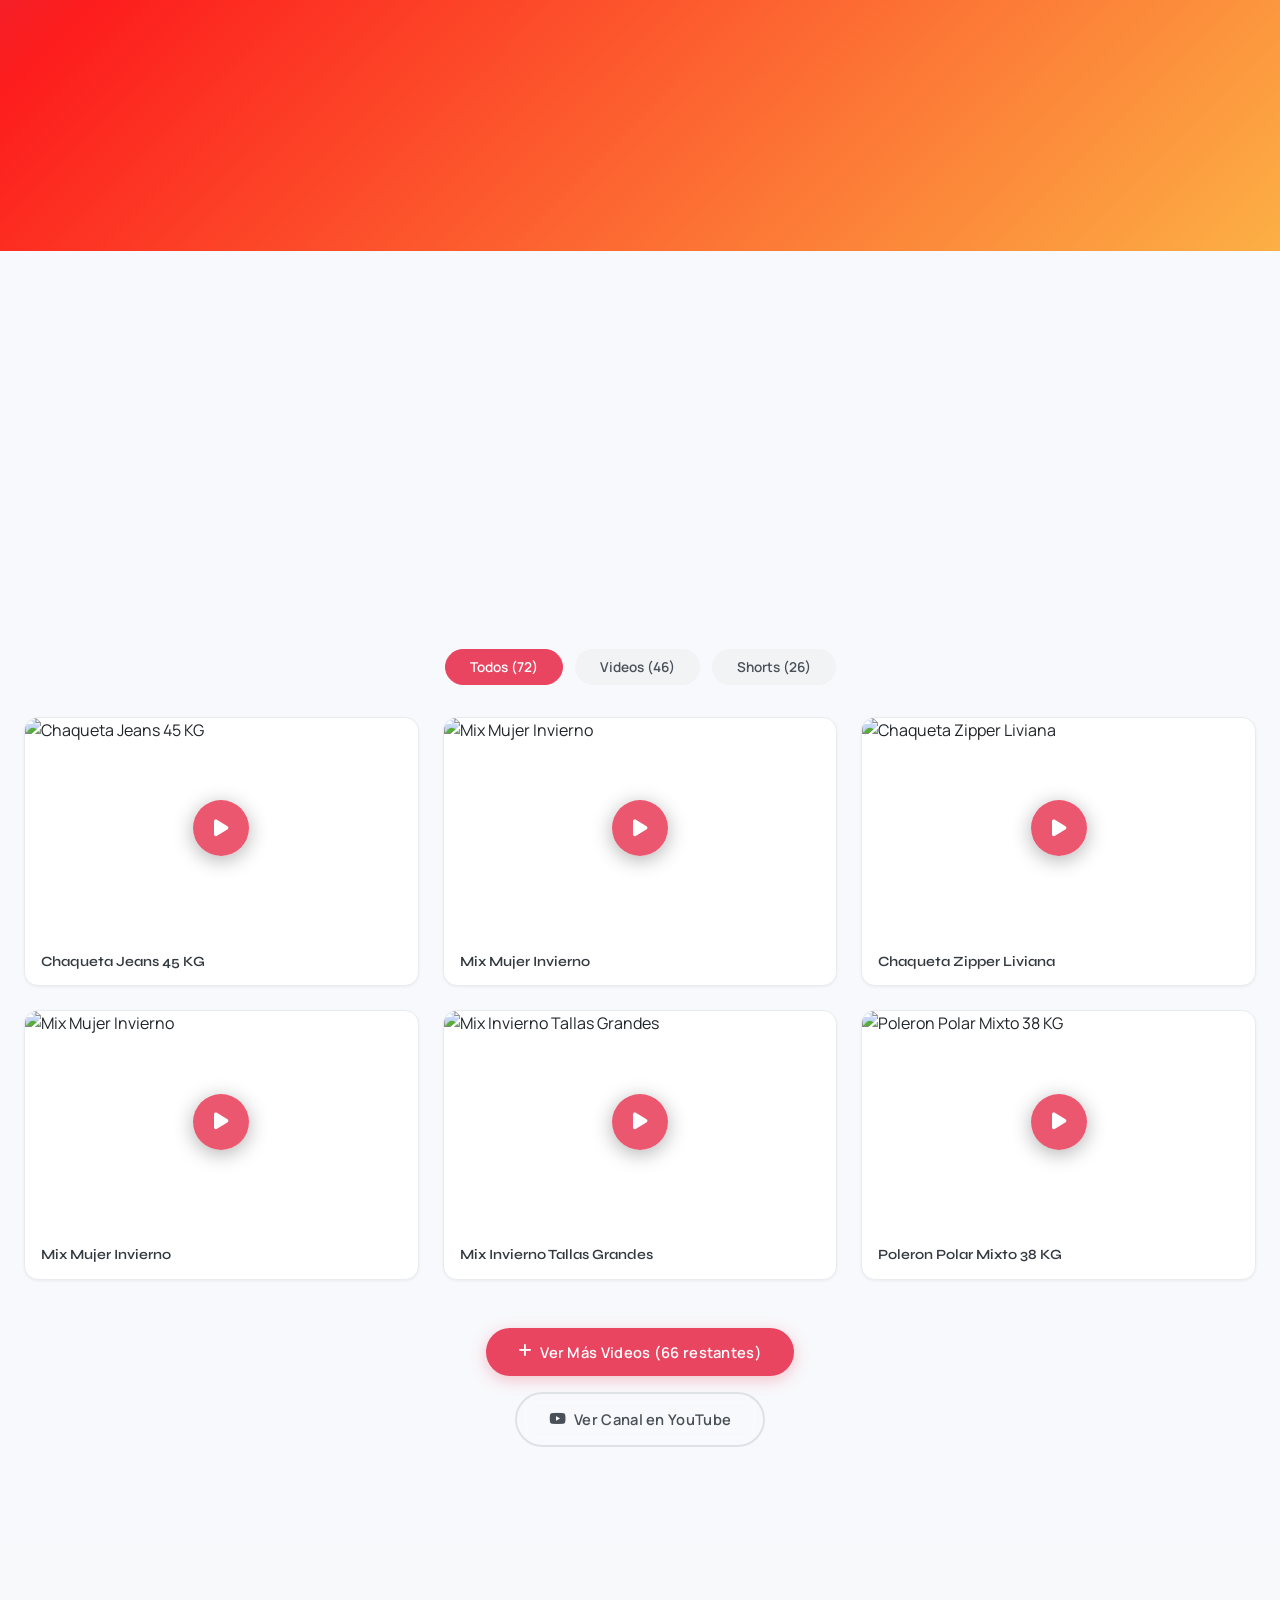
==== commit 8314c583: "Aclaración: red de proveedores NACIONALES (Chile)" ====
--- a/index.html
+++ b/index.html
@@ -419,7 +419,7 @@
 <div class="history-year">2015</div>
 <div class="history-content">
 <h3 data-i18n="history_2015_title">Consolidación Nacional</h3>
-<p data-i18n="history_2015_text">Nos consolidamos como una de las importadoras mayoristas de referencia en Chile, con envíos a todas las regiones del país. Operamos como red de proveedores y comenzamos a atender a miles de emprendedores y comerciantes en todo Chile.</p>
+<p data-i18n="history_2015_text">Nos consolidamos como una de las importadoras mayoristas de referencia en Chile, con envíos a todas las regiones del país. Operamos como red de proveedores nacionales y comenzamos a atender a miles de emprendedores y comerciantes en todo Chile.</p>
 </div>
 </div>
 <div class="history-item animate-on-scroll">
@@ -952,14 +952,14 @@
 <div class="section-header animate-on-scroll">
 <div class="label"><i class="fas fa-map-marker-alt"></i> Visítanos</div>
 <h2>Oficina y entrega: Berna 767, Pichilemu</h2>
-<p style="max-width:780px;margin:0 auto">Somos una <strong>red de proveedores</strong> y <strong>no mantenemos stock en un solo lugar</strong>. Trabajamos por pedido — coordinas con Bea, armamos tu fardo y lo despachamos. Si nos visitas en Pichilemu, encontrarás la <strong>tienda Pichilemu Wear</strong> (showroom de la ropa que viene en los fardos) junto a la <strong>recepción de Lilafken Apart</strong>: esta es la cara visible y oficina de entrega de Importadora Maully.</p>
+<p style="max-width:780px;margin:0 auto">Somos una <strong>red de proveedores nacionales</strong> y <strong>no mantenemos stock en un solo lugar</strong>. Trabajamos por pedido — coordinas con Bea, armamos tu fardo y lo despachamos. Si nos visitas en Pichilemu, encontrarás la <strong>tienda Pichilemu Wear</strong> (showroom de la ropa que viene en los fardos) junto a la <strong>recepción de Lilafken Apart</strong>: esta es la cara visible y oficina de entrega de Importadora Maully.</p>
 </div>
 
 <!-- Modelo de negocio: 3 cards explicativas -->
 <div style="display:grid;grid-template-columns:repeat(auto-fit,minmax(260px,1fr));gap:18px;margin:32px 0">
   <div class="animate-on-scroll" style="background:#fff;padding:22px;border-radius:14px;box-shadow:0 6px 18px rgba(15,15,35,.08);border-top:4px solid var(--accent)">
     <div style="font-size:1.8rem;margin-bottom:10px">🌐</div>
-    <h3 style="font-size:1rem;margin:0 0 8px;color:var(--primary)">Red de proveedores</h3>
+    <h3 style="font-size:1rem;margin:0 0 8px;color:var(--primary)">red de proveedores nacionales</h3>
     <p style="font-size:.9rem;color:var(--gray-700);margin:0;line-height:1.55">No tenemos un único depósito. Trabajamos con +20 años de relación con varios importadores y bodegas, lo que nos permite ofrecerte amplio catálogo y mejores precios.</p>
   </div>
   <div class="animate-on-scroll" style="background:#fff;padding:22px;border-radius:14px;box-shadow:0 6px 18px rgba(15,15,35,.08);border-top:4px solid var(--gold)">
@@ -1071,7 +1071,7 @@
 </div>
 <div class="faq-item">
 <div class="faq-question">¿Puedo ver la mercadería antes de comprar? <i class="fas fa-chevron-down"></i></div>
-<div class="faq-answer"><div class="faq-answer-inner">Sí, te invitamos a visitarnos en <strong>Berna 767, Pichilemu</strong> previa coordinación por WhatsApp. Allí está la tienda <strong>Pichilemu Wear</strong> (showroom del tipo de ropa que viene en los fardos) y la recepción de <strong>Lilafken Apart</strong>, que funciona como oficina de entrega de Importadora Maully. Importante: somos una <strong>red de proveedores</strong> y no mantenemos stock en un solo lugar — trabajamos por pedido, así que el armado del fardo se coordina previamente con Bea.</div></div>
+<div class="faq-answer"><div class="faq-answer-inner">Sí, te invitamos a visitarnos en <strong>Berna 767, Pichilemu</strong> previa coordinación por WhatsApp. Allí está la tienda <strong>Pichilemu Wear</strong> (showroom del tipo de ropa que viene en los fardos) y la recepción de <strong>Lilafken Apart</strong>, que funciona como oficina de entrega de Importadora Maully. Importante: somos una <strong>red de proveedores nacionales</strong> y no mantenemos stock en un solo lugar — trabajamos por pedido, así que el armado del fardo se coordina previamente con Bea.</div></div>
 </div>
 <div class="faq-item">
 <div class="faq-question">¿Qué medios de pago aceptan? <i class="fas fa-chevron-down"></i></div>
@@ -1218,7 +1218,7 @@
 <h2>Términos y Condiciones</h2>
 <p><strong>Importadora Maully</strong> - importadoramaully.cl</p>
 <h3>1. Información General</h3>
-<p>El presente sitio web importadoramaully.cl es operado por Importadora Maully, empresa dedicada a la importación y distribución mayorista de ropa americana y europea importada, con oficina de entrega en Berna 767, Pichilemu, Región del Libertador General Bernardo O'Higgins, Chile. Operamos como red de proveedores y trabajamos por pedido.</p>
+<p>El presente sitio web importadoramaully.cl es operado por Importadora Maully, empresa dedicada a la importación y distribución mayorista de ropa americana y europea importada, con oficina de entrega en Berna 767, Pichilemu, Región del Libertador General Bernardo O'Higgins, Chile. Operamos como red de proveedores nacionales y trabajamos por pedido.</p>
 <h3>2. Productos y Precios</h3>
 <p>Todos los productos ofrecidos son prendas importadas de origen americano y europeo, clasificadas por niveles de calidad (Oferta, Primera, Premium, Extra Linda). Los precios publicados están en pesos chilenos (CLP) e incluyen IVA. Los precios pueden variar sin previo aviso según disponibilidad de stock.</p>
 <h3>3. Proceso de Compra</h3>
@@ -1293,7 +1293,7 @@
 </ul>
 </div>
 <div class="gbm-section">
-<h3><i class="fas fa-people-group" style="color:#0f0f23"></i> Red de proveedores en Chile</h3>
+<h3><i class="fas fa-people-group" style="color:#0f0f23"></i> red de proveedores nacionales en Chile</h3>
 <p>Además de los importadores directos, trabajamos con <b>otros proveedores dentro de Chile</b> que ofrecen fardos garantizados de la misma calidad. Llevamos <b>+20 años trabajando juntos</b>, lo que nos permite ofrecerte un catálogo amplio sin sacrificar calidad ni precio mayorista.</p>
 </div>
 <div class="gbm-cta">
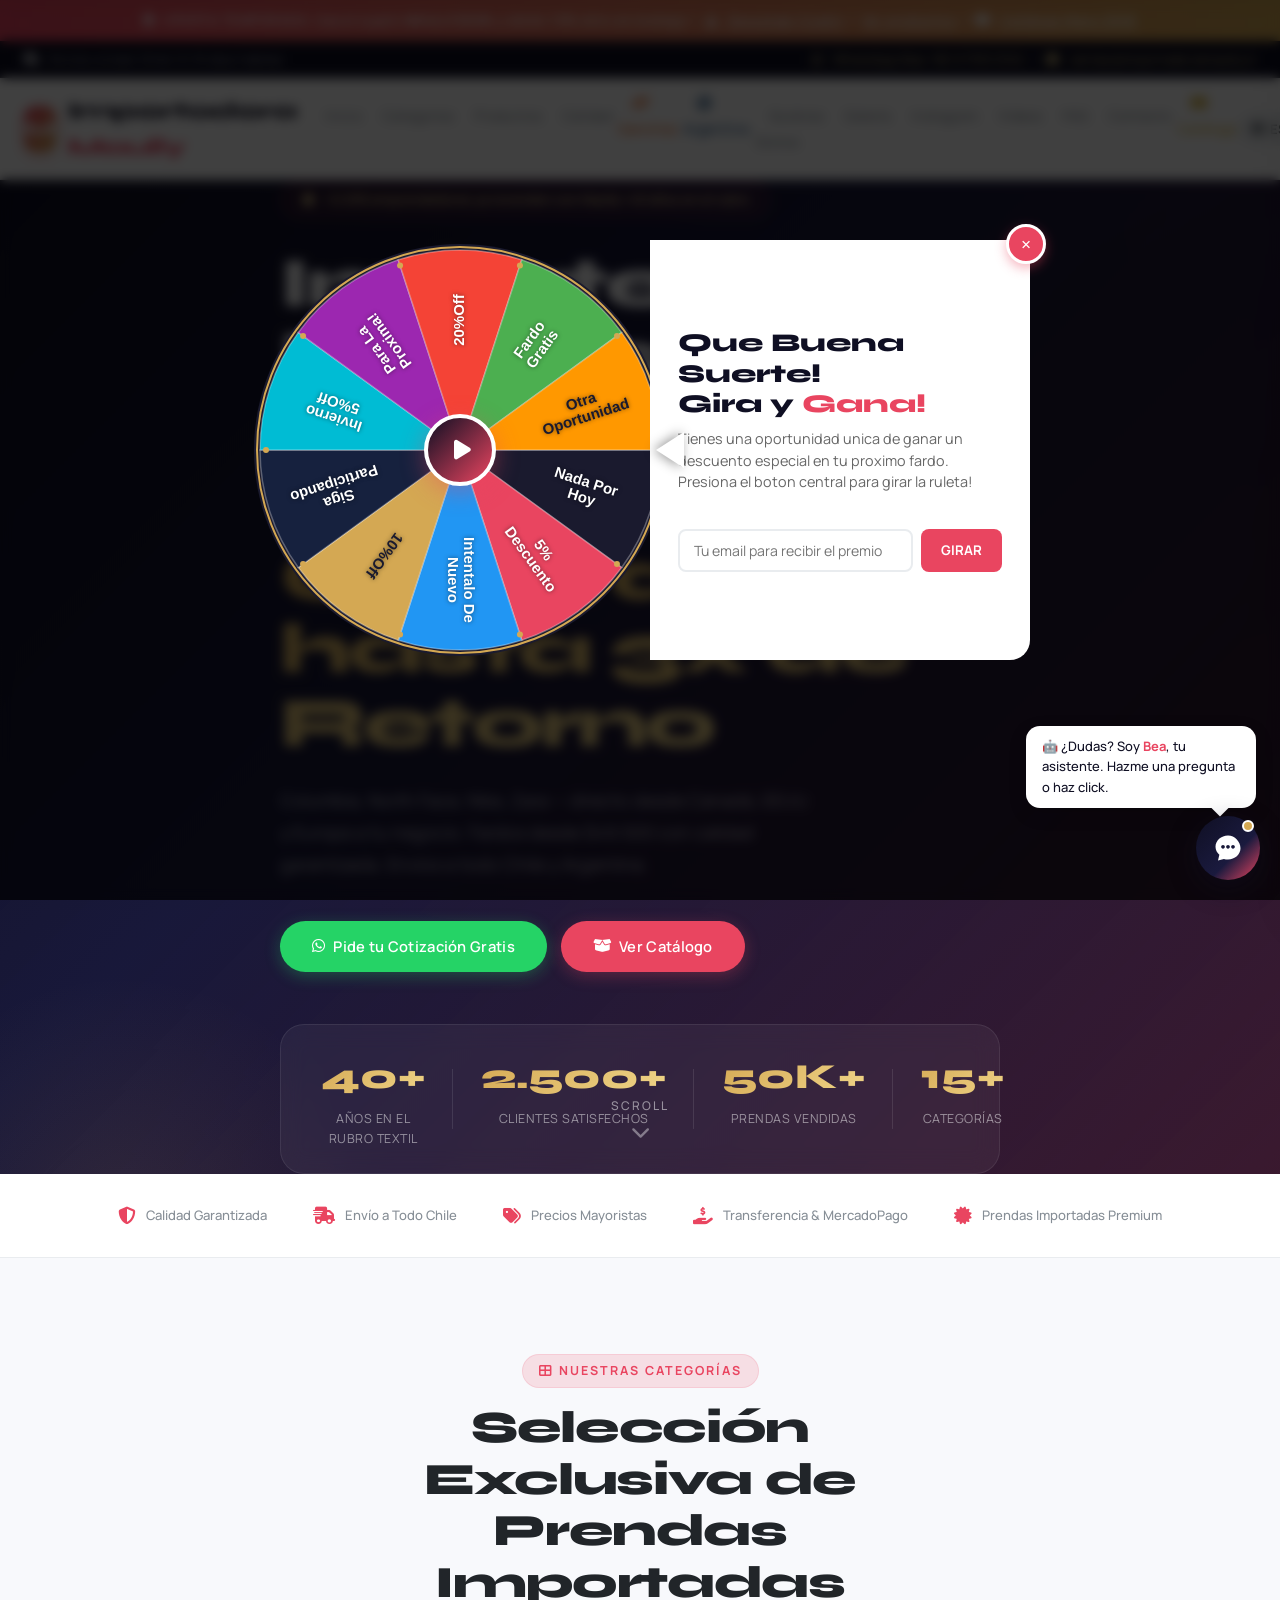
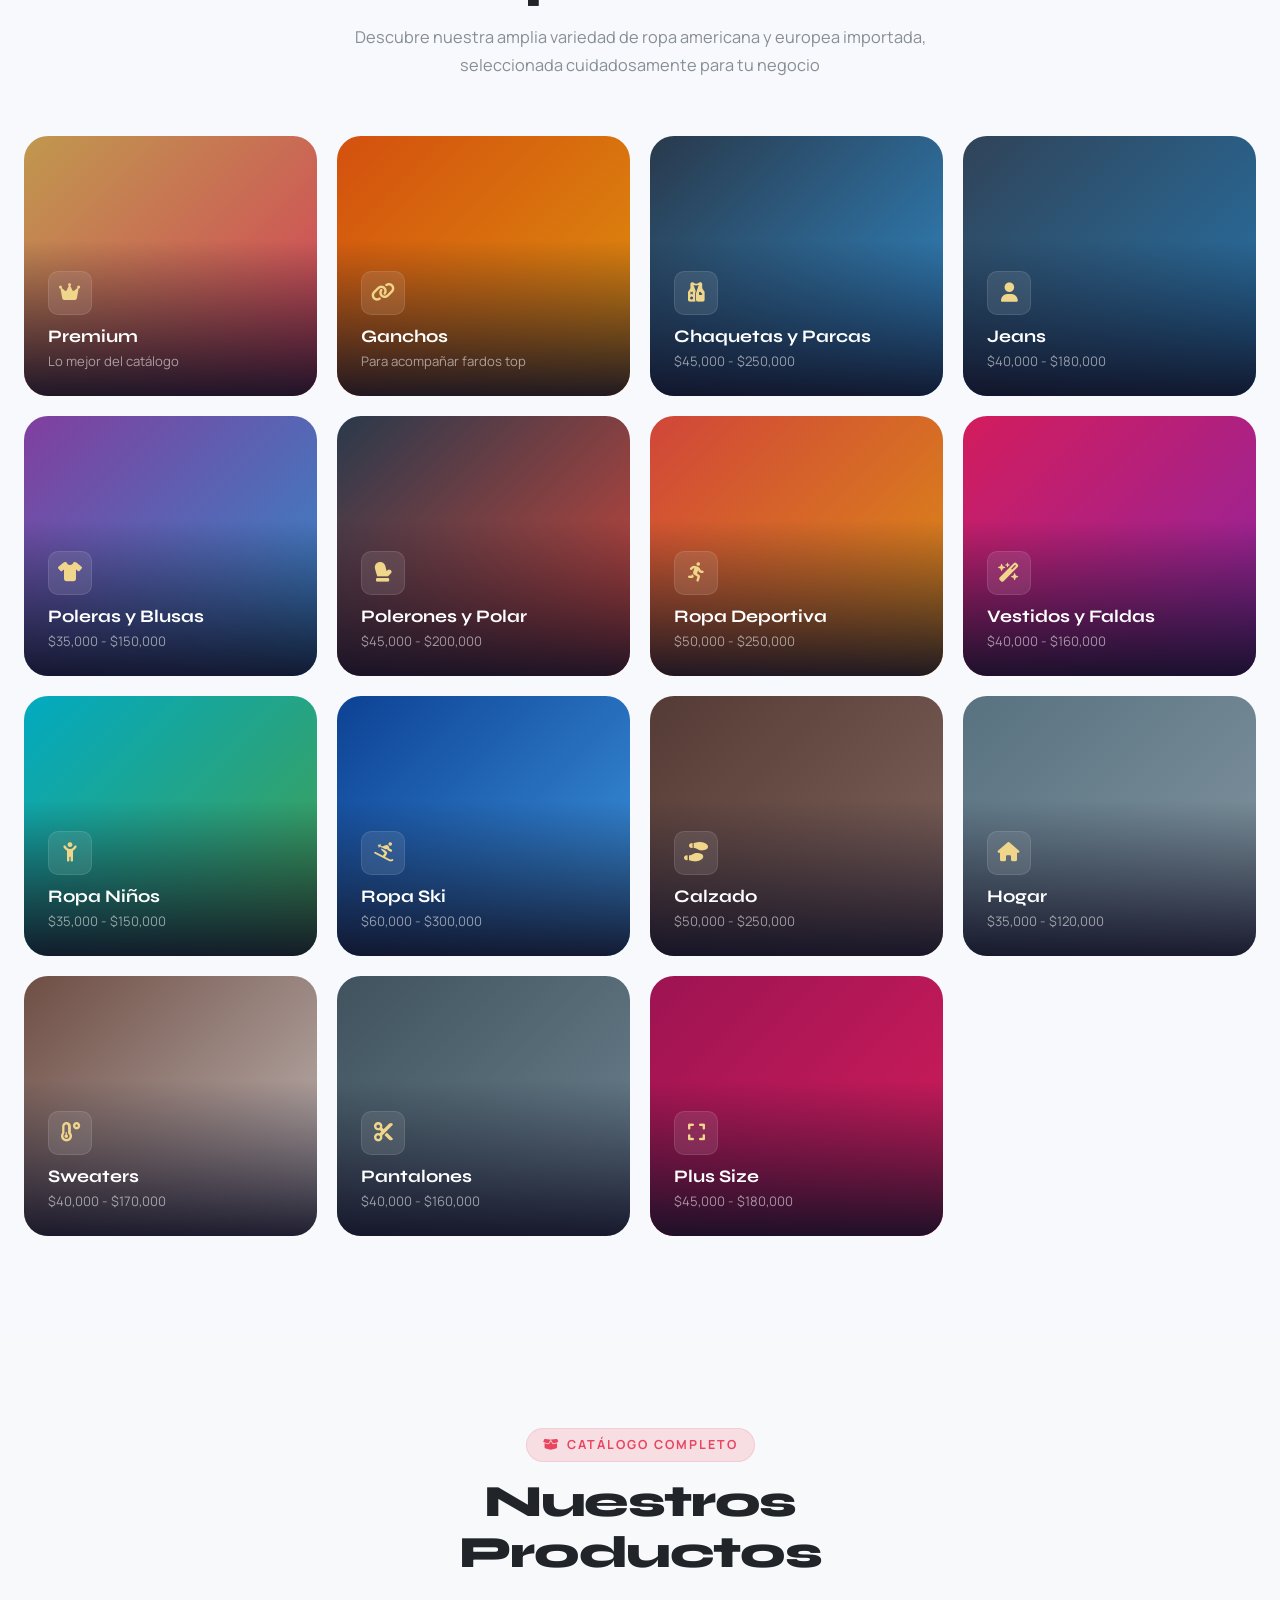
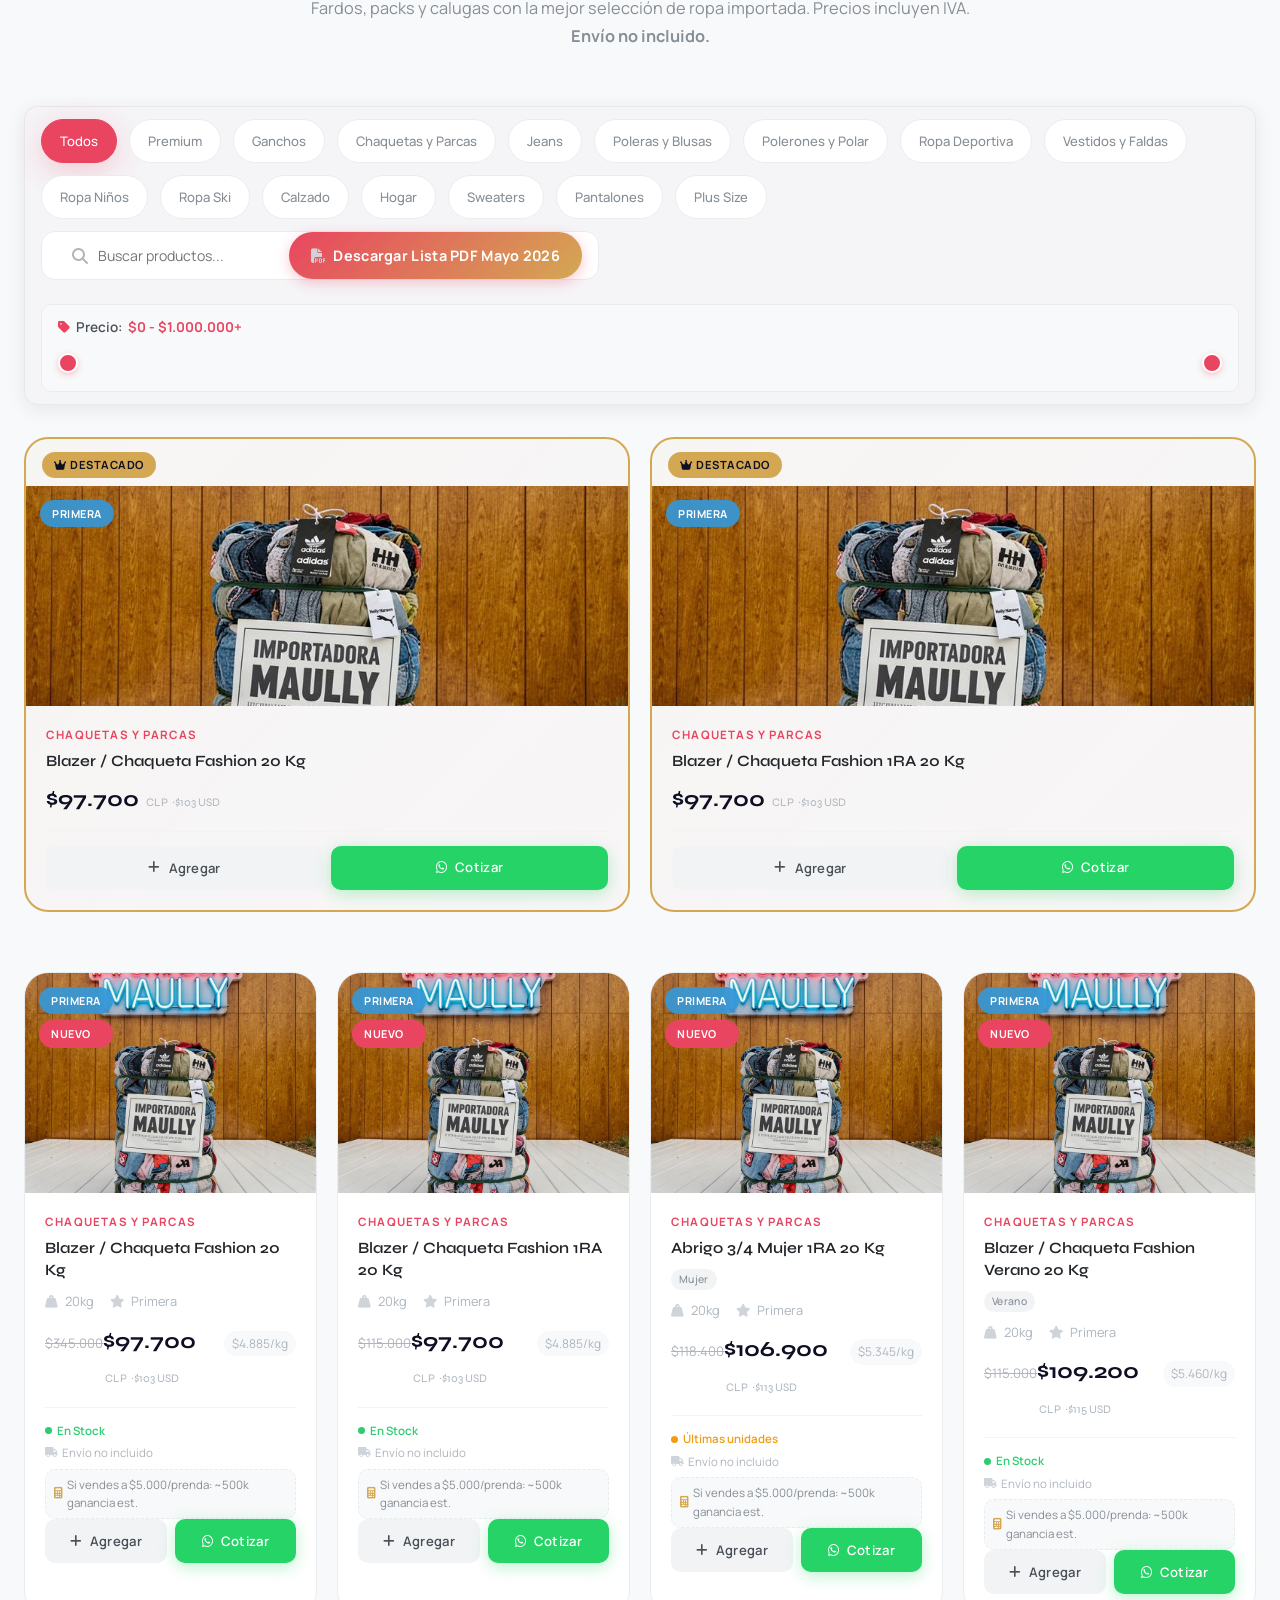
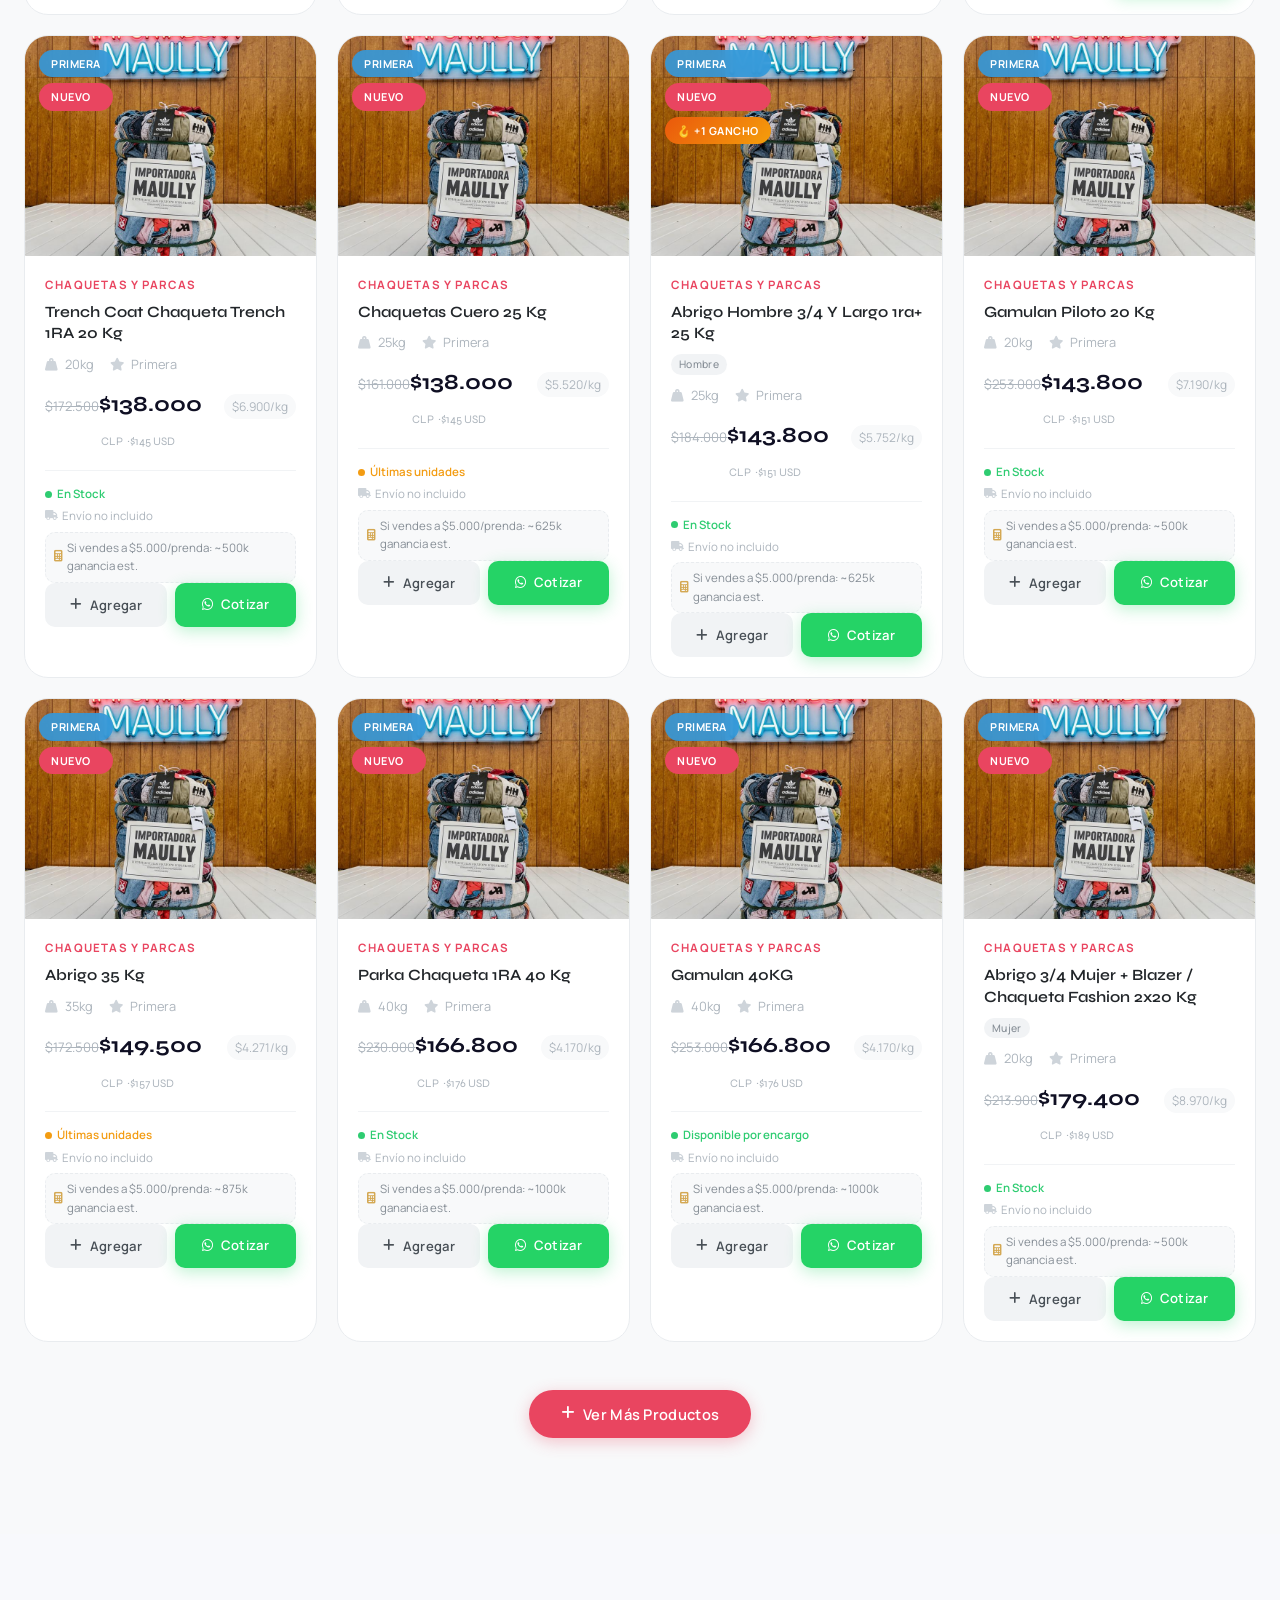
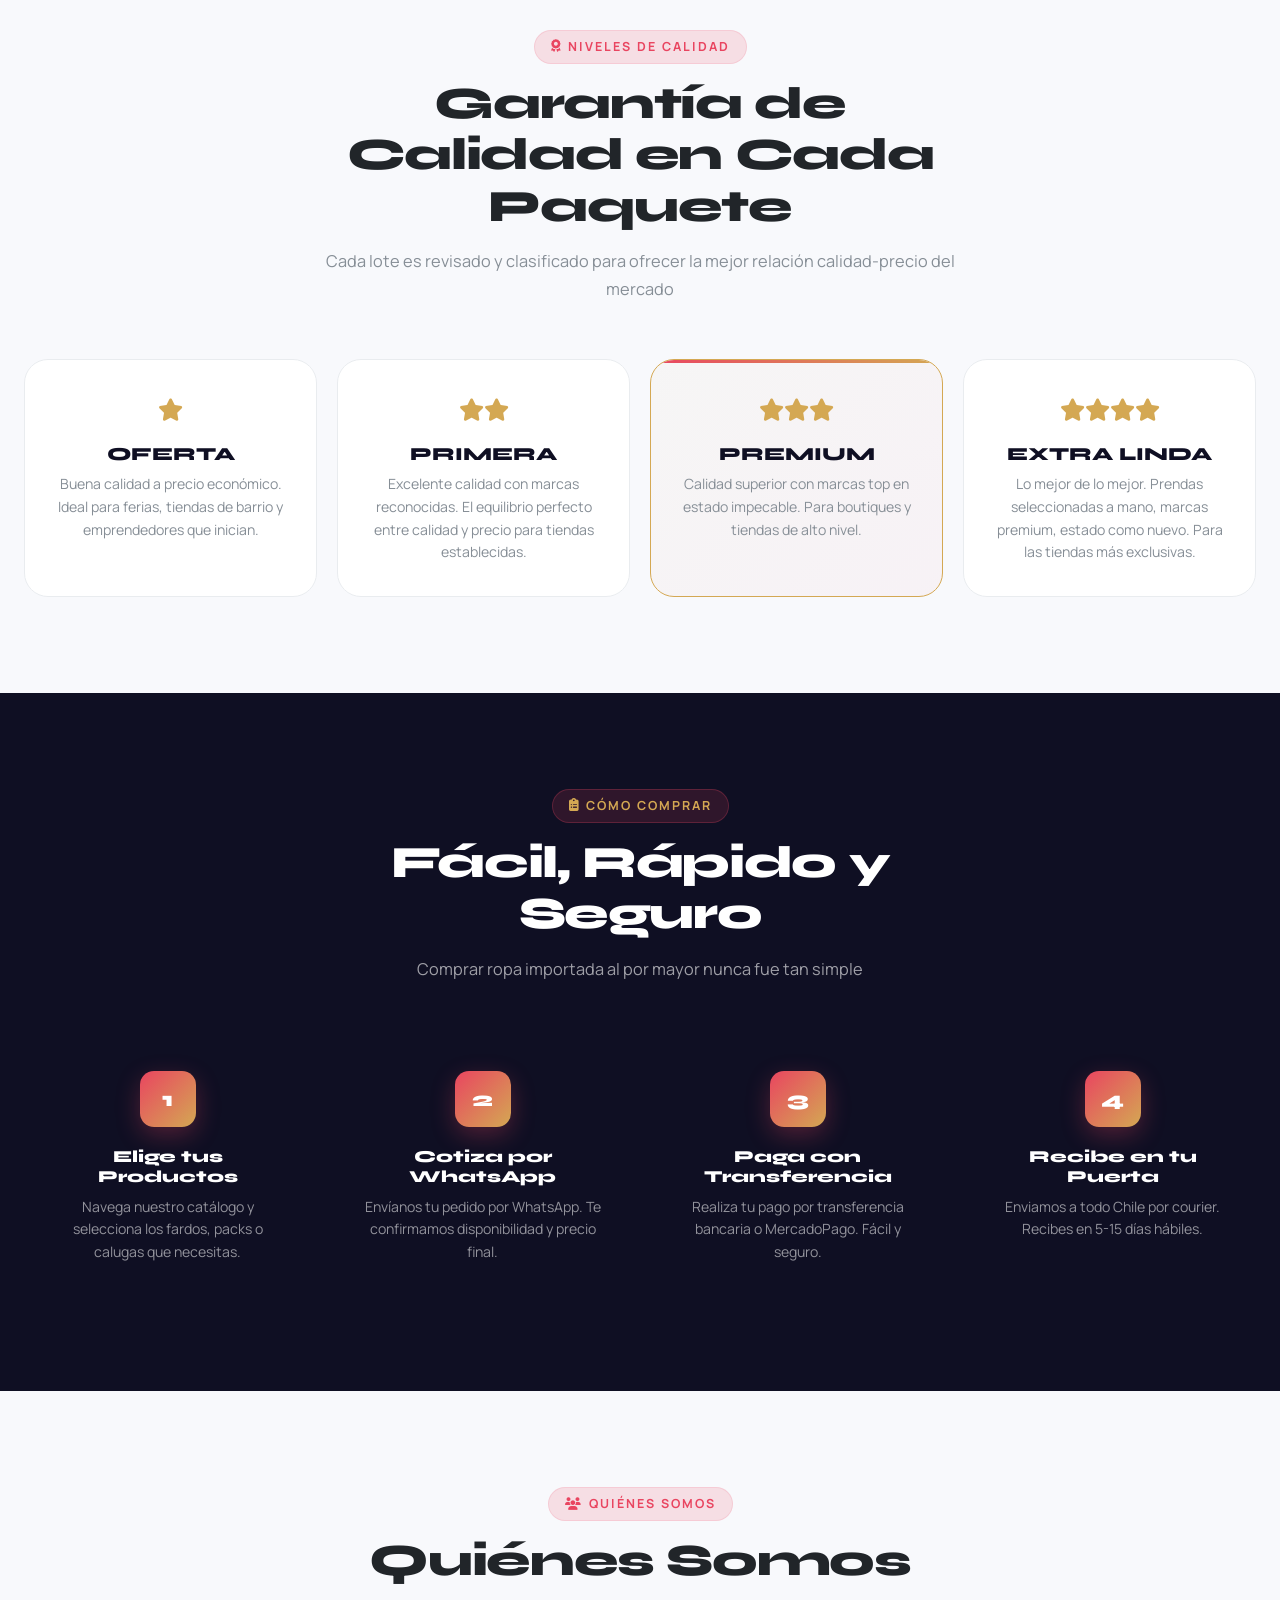
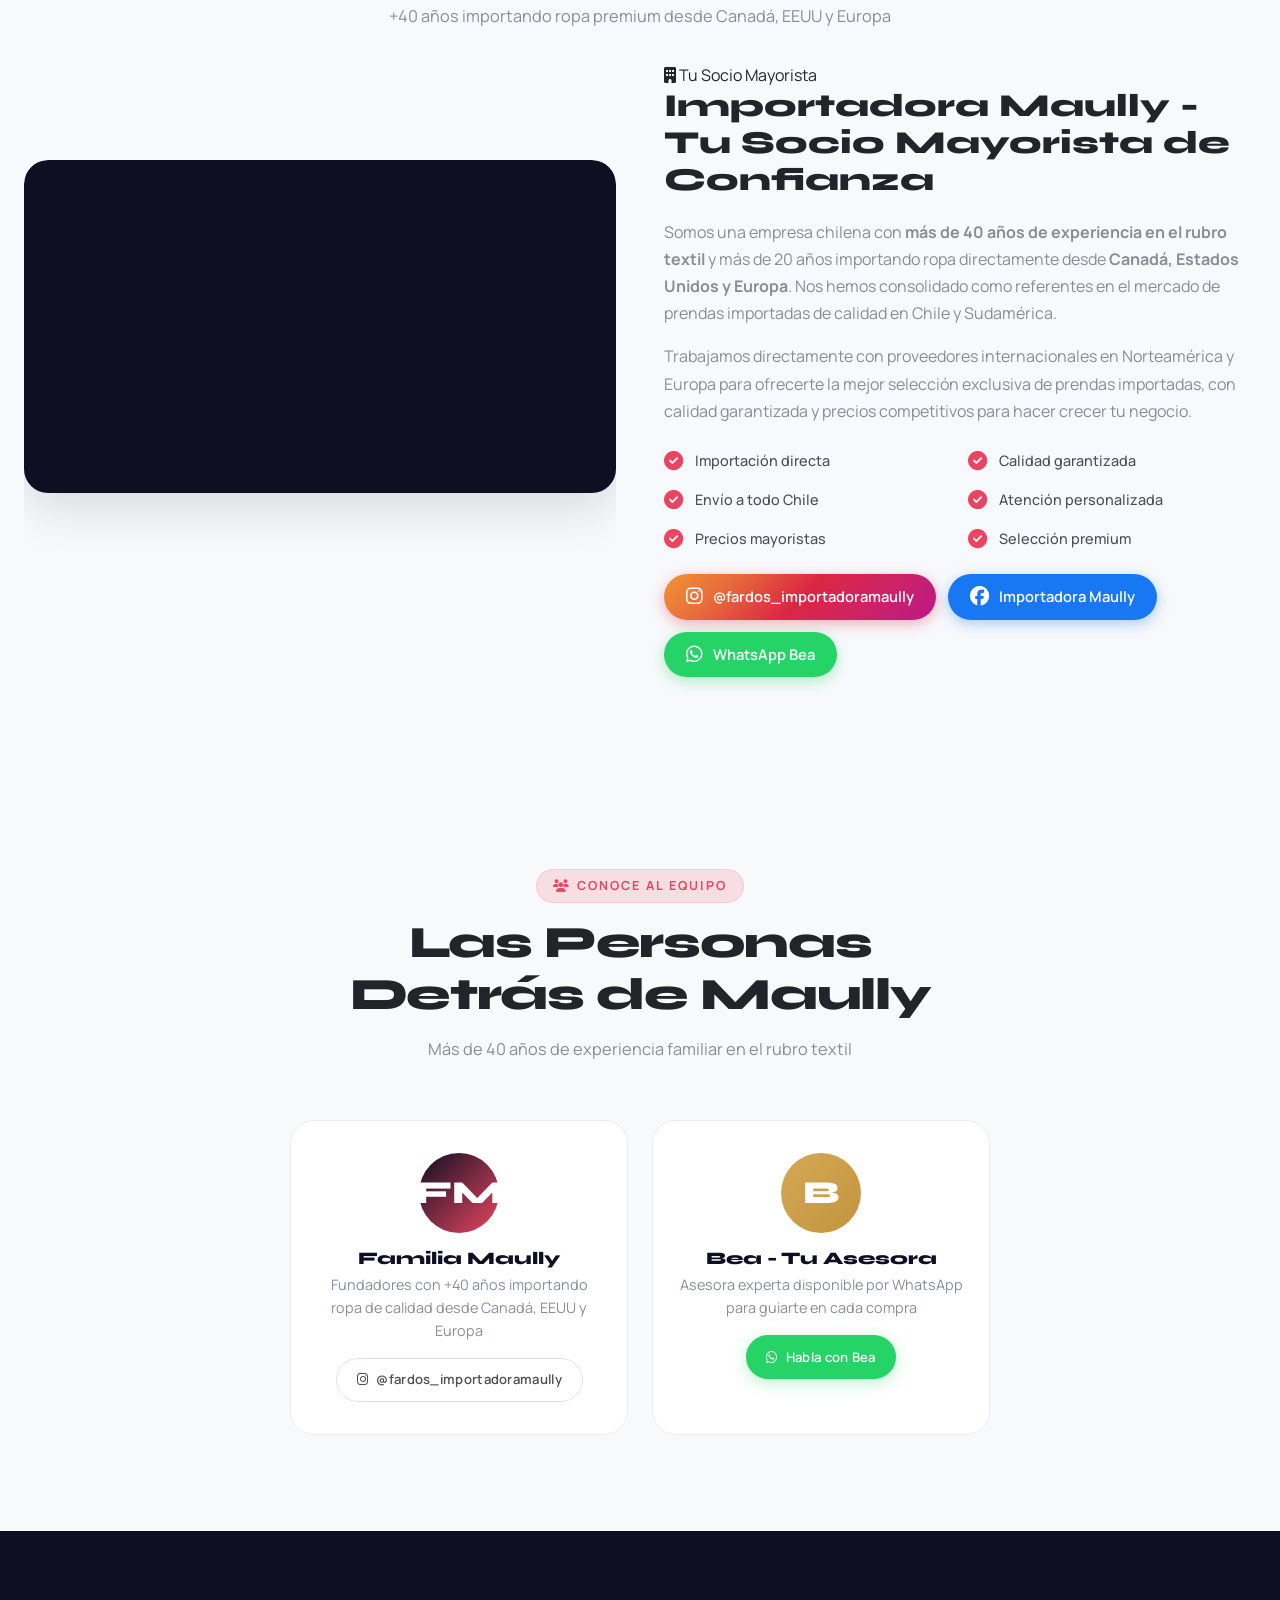
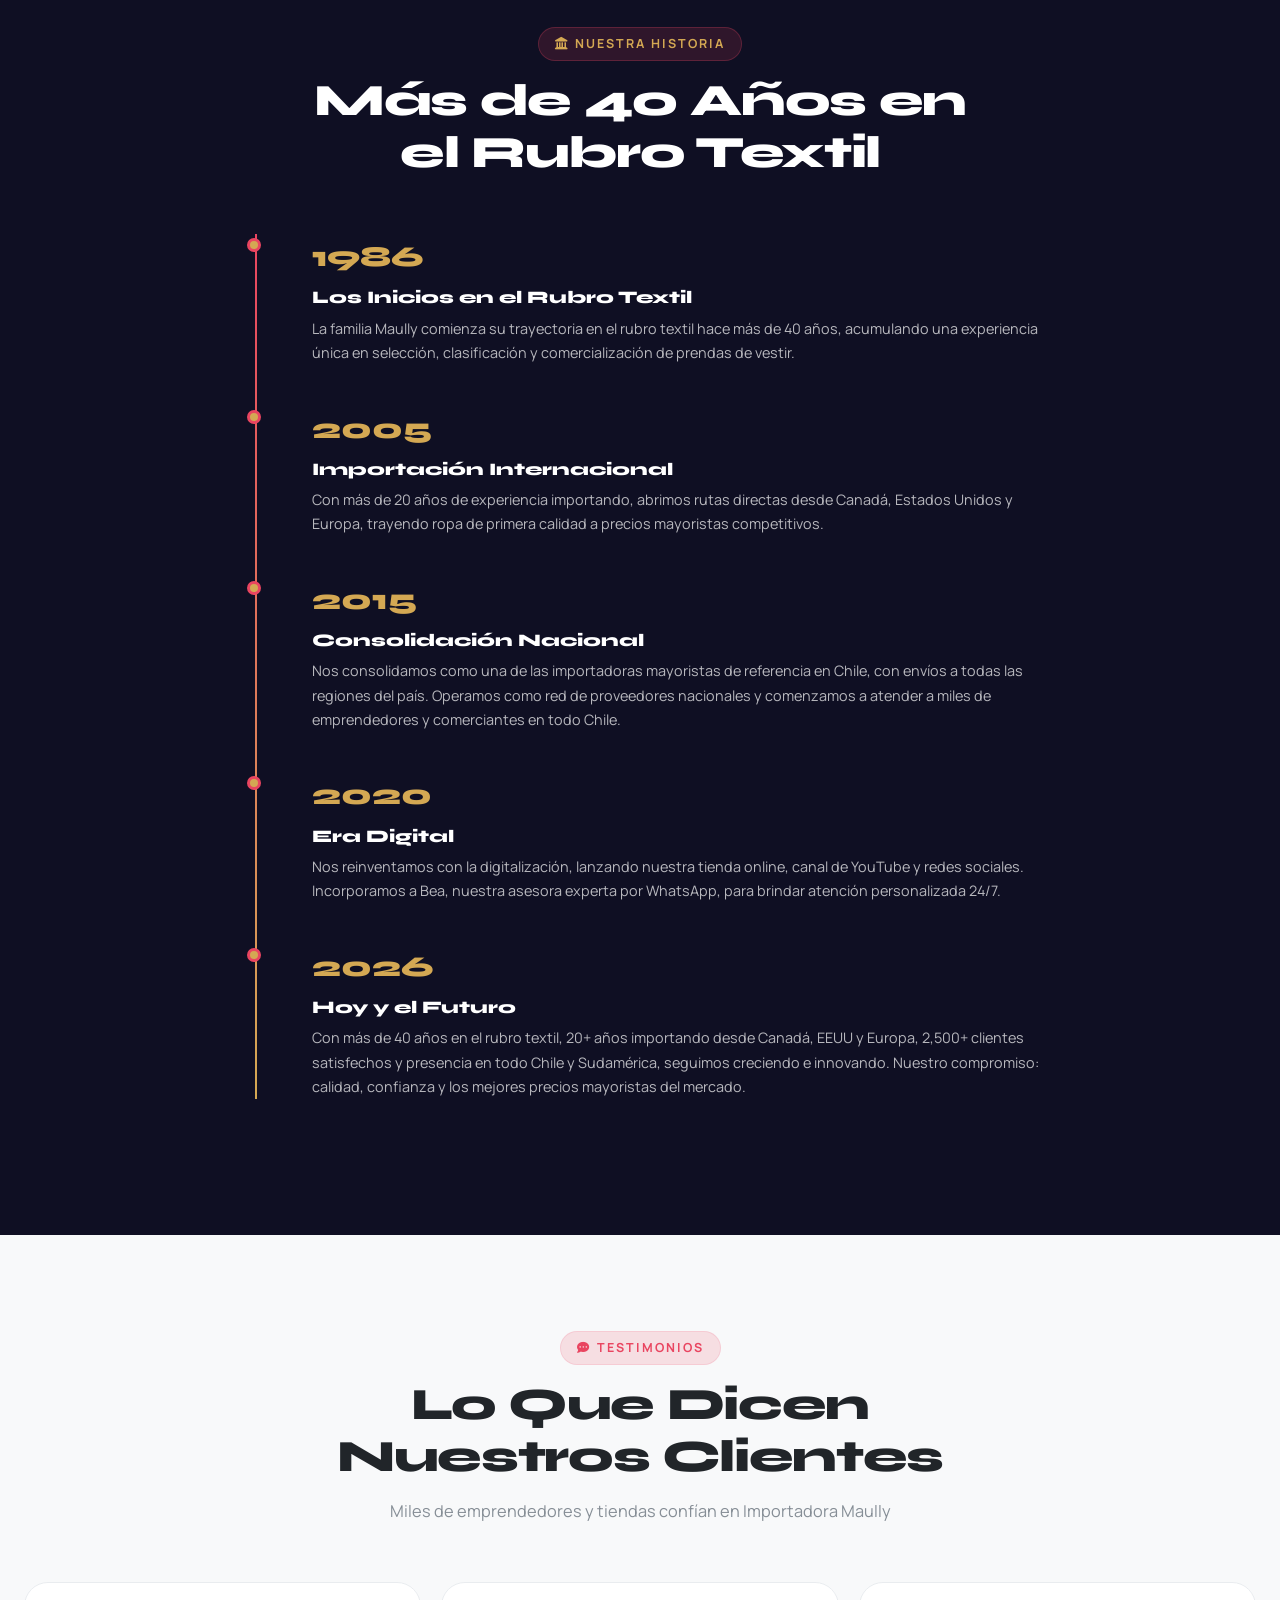
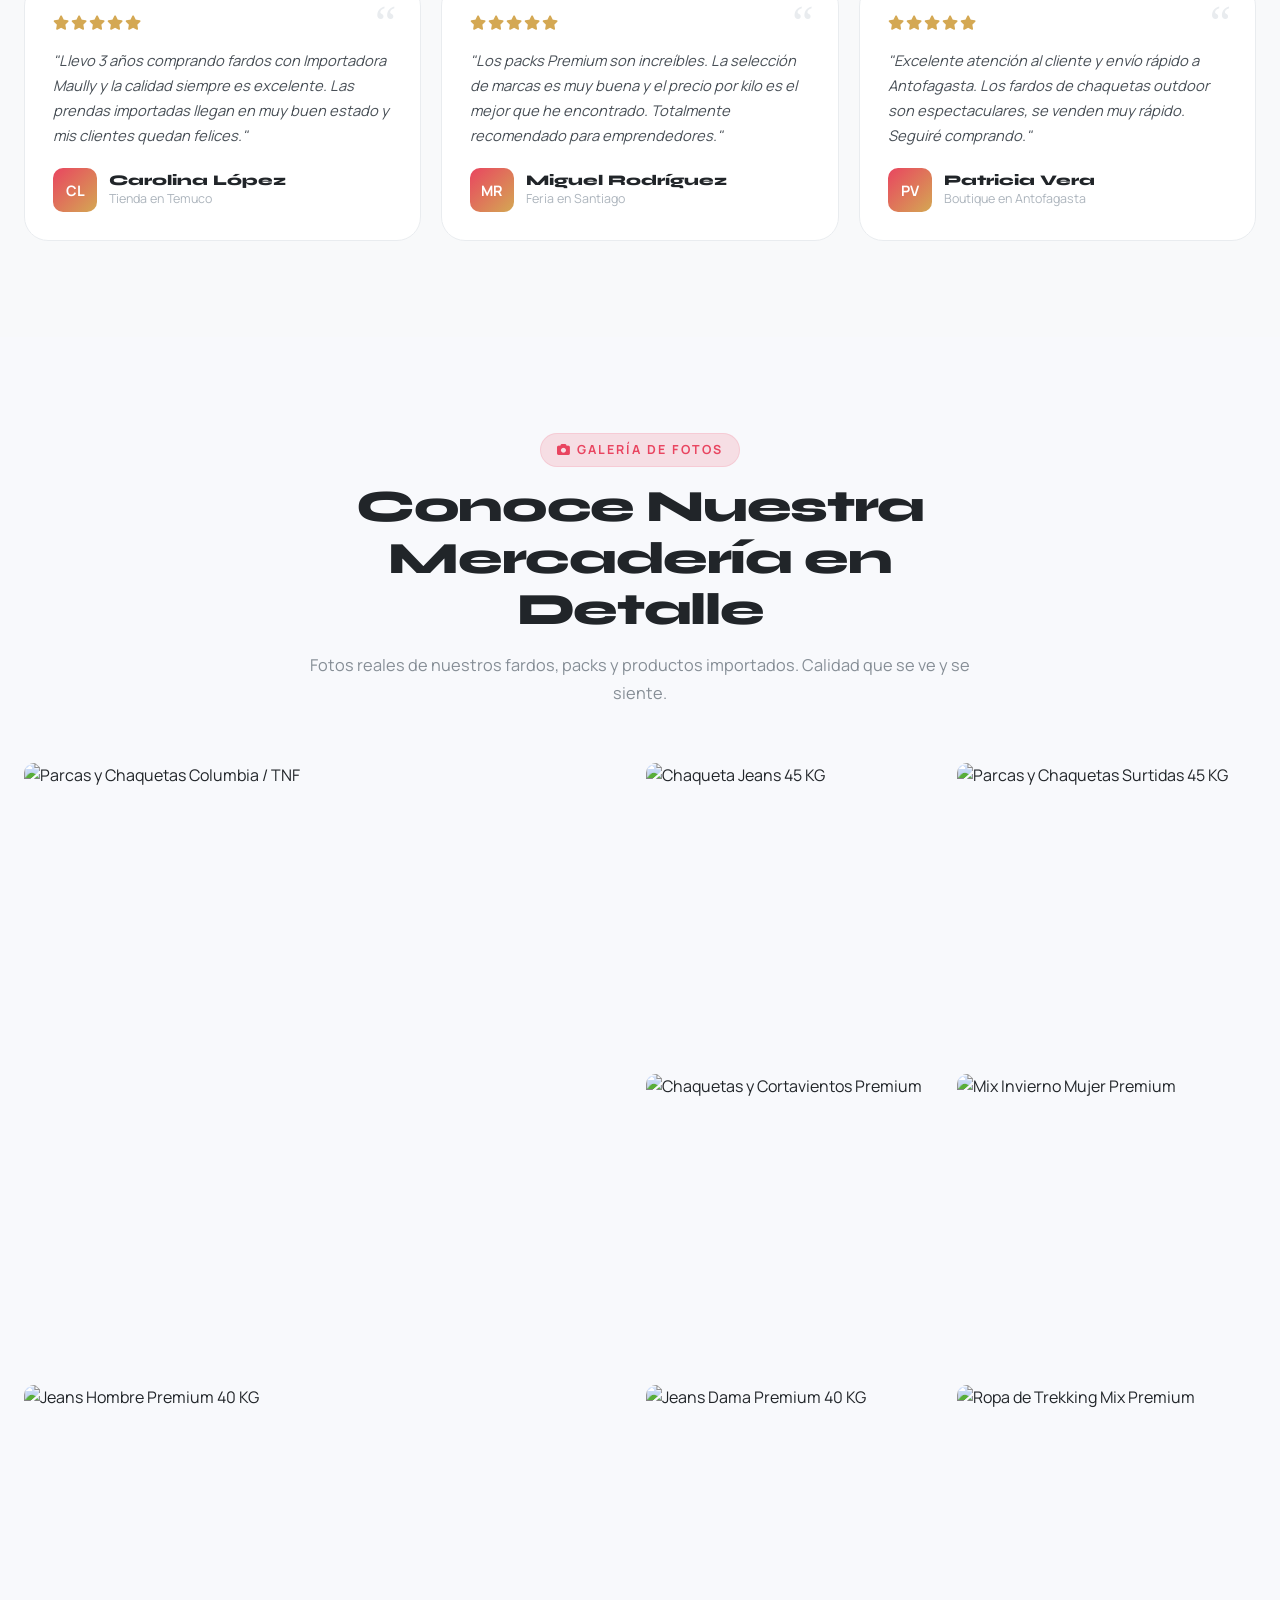
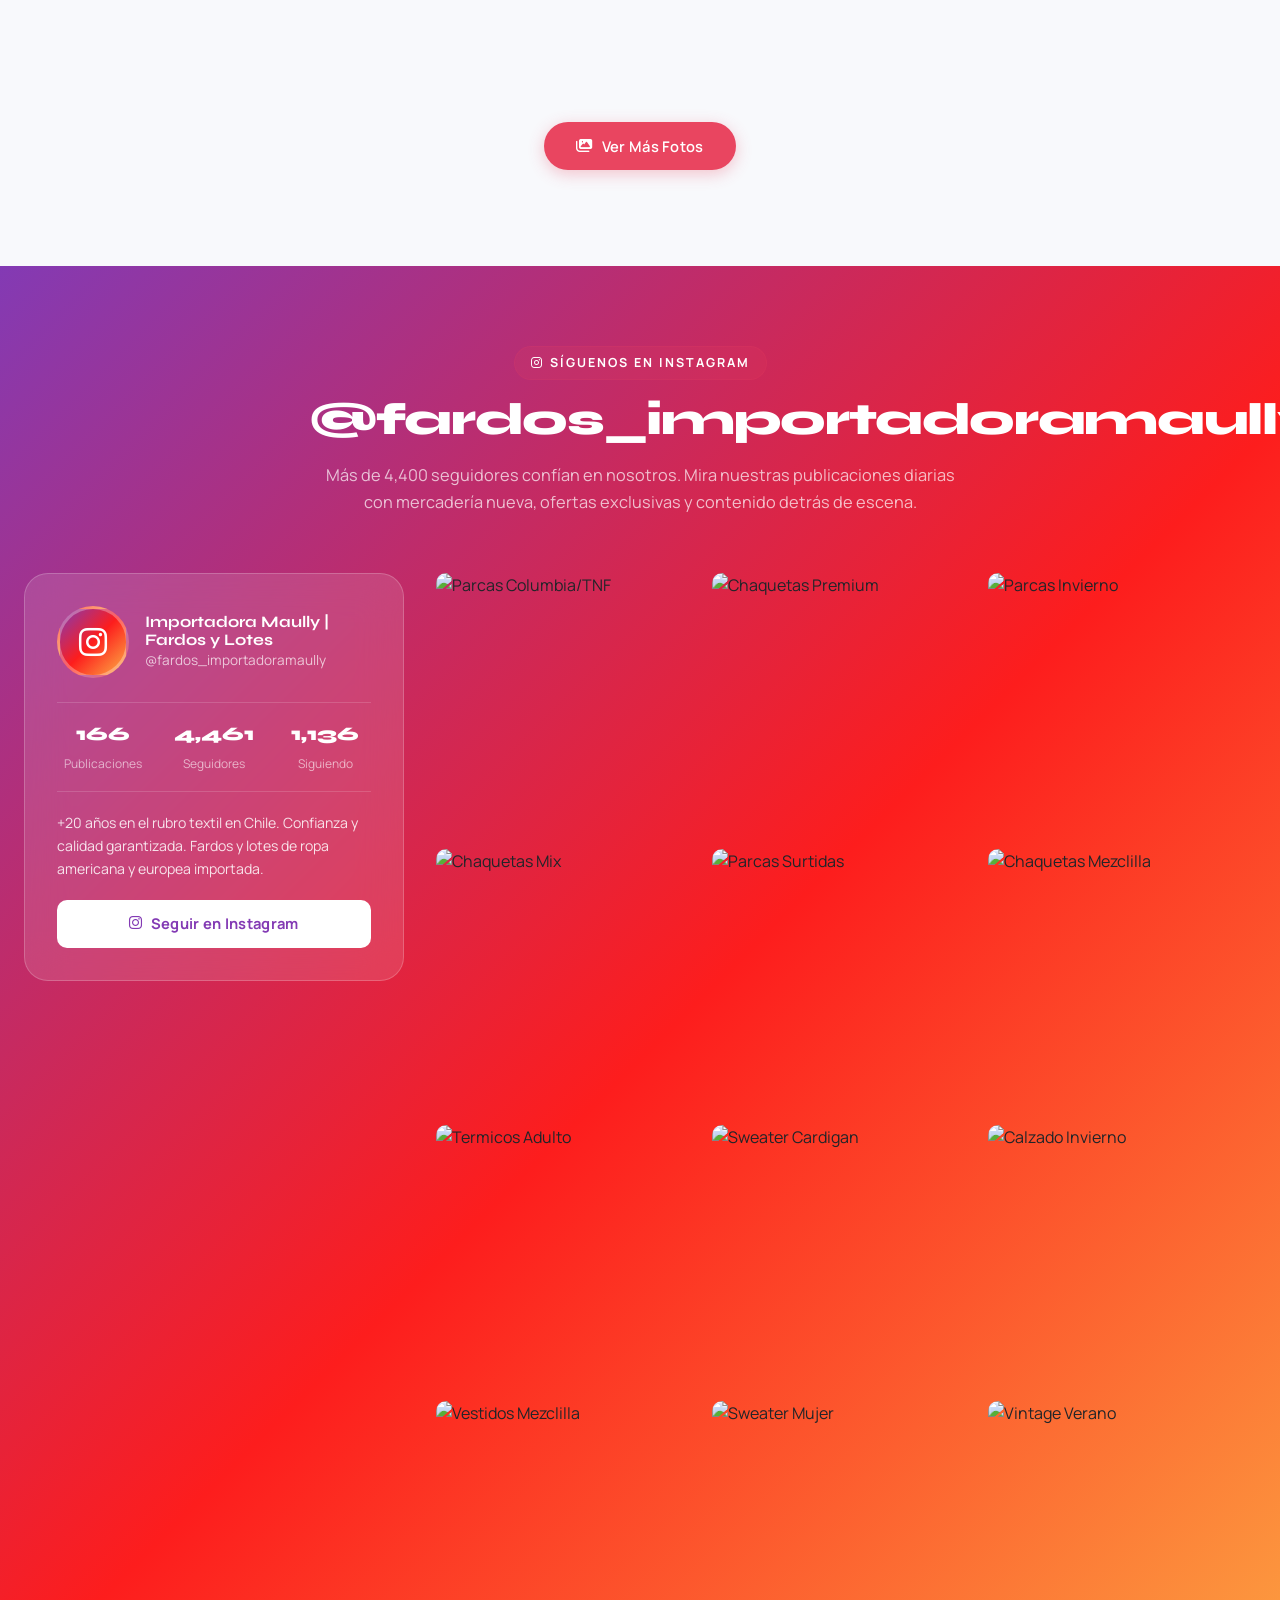
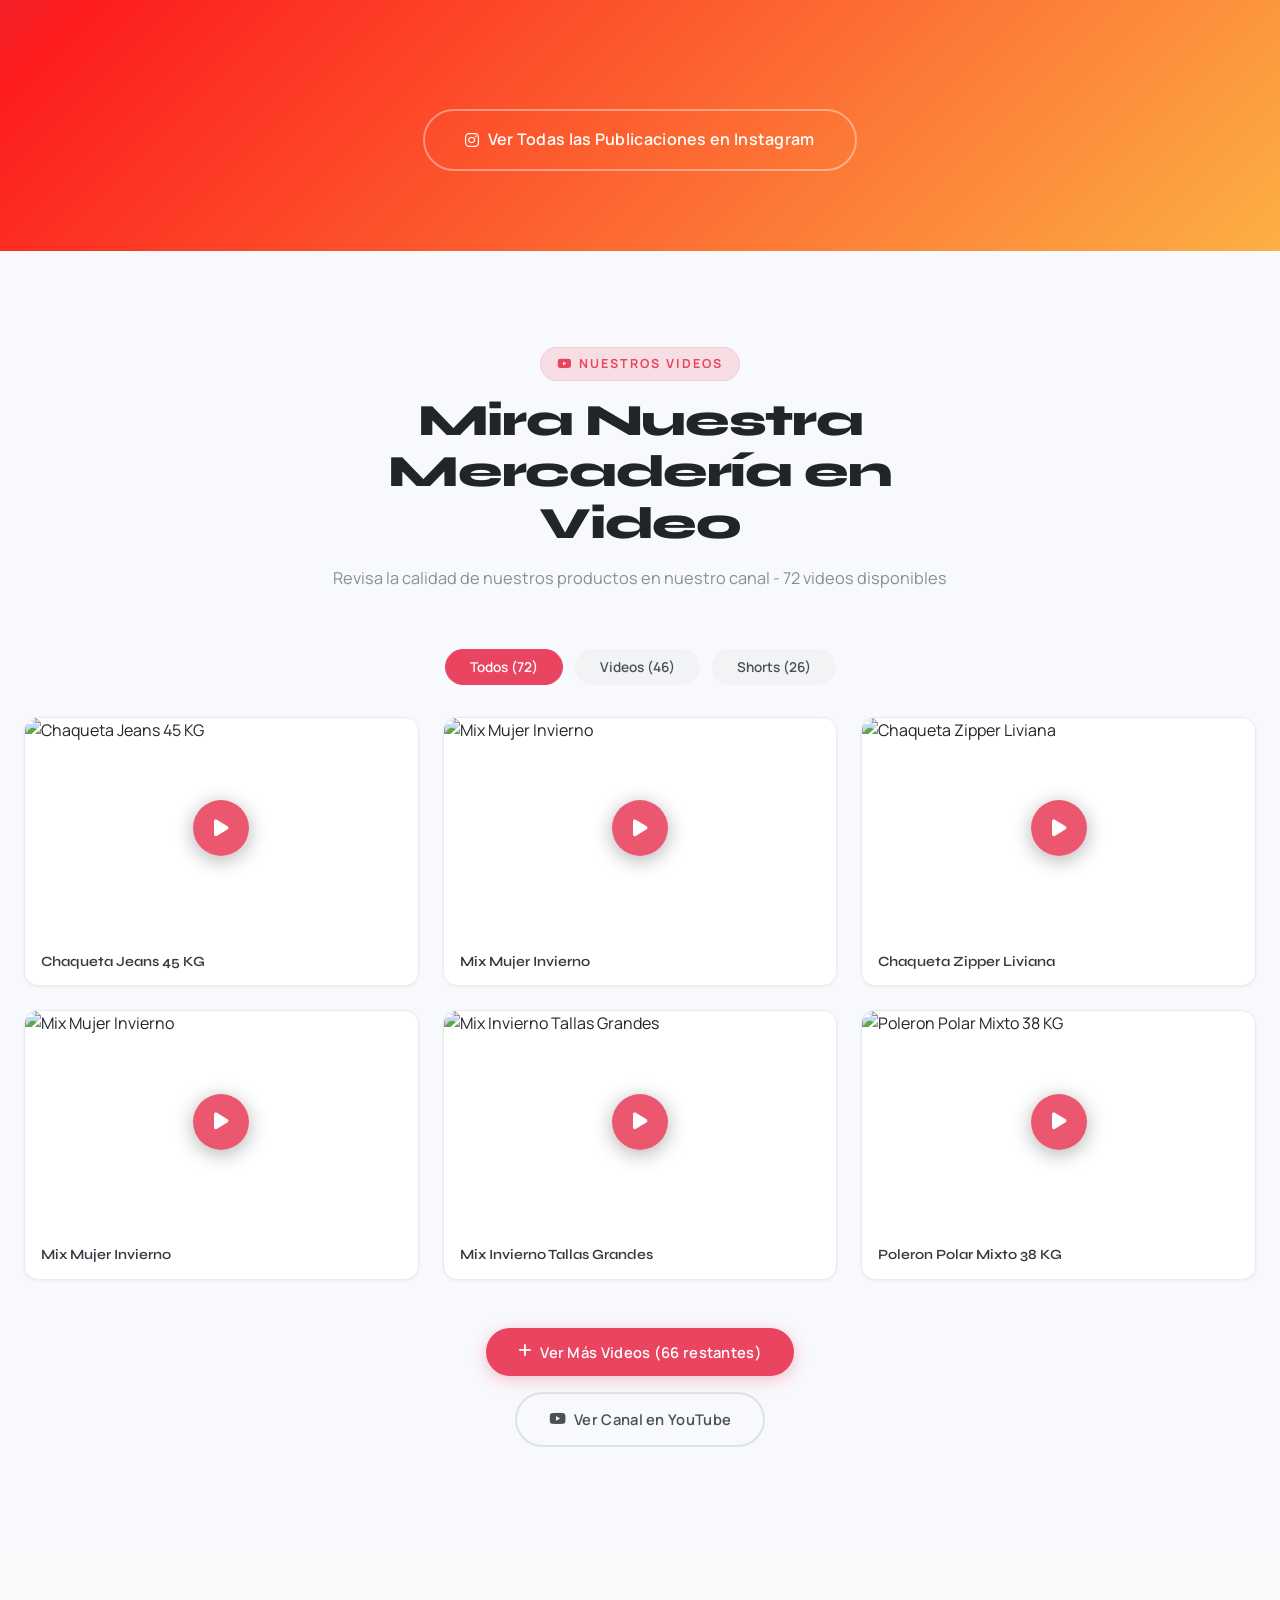
==== commit af40a0a6: "Unificar a 1 burbuja (tipo puntoski) + capturar emails de la ruleta al CRM WEB: - Eliminada la wa-fl" ====
--- a/index.html
+++ b/index.html
@@ -1171,21 +1171,10 @@
 </div>
 </div>
 
-<!-- WHATSAPP FLOTANTE -->
-<div class="wa-float-tooltip">¡Hola! Soy <b>Bea</b> 👋 Te asesoro por WhatsApp con los mejores fardos.</div>
-<a href="https://wa.me/56975155745?text=Hola!%20Quiero%20informaci%C3%B3n%20sobre%20fardos%20de%20ropa" target="_blank" rel="noopener noreferrer" class="wa-float" aria-label="WhatsApp Bea">
-<i class="fab fa-whatsapp"></i>
-<span class="wa-float-label">WhatsApp Bea</span>
-</a>
+<!-- WHATSAPP FLOTANTE: removido. Ahora unificado en bot-maully.js (única burbuja como puntoski.com) -->
 <style>
-.wa-float{position:fixed;bottom:24px;left:24px;z-index:9998;display:flex;align-items:center;gap:10px;background:#25d366;color:#fff;padding:14px 22px;border-radius:50px;text-decoration:none;font-weight:700;font-size:1rem;box-shadow:0 4px 20px rgba(37,211,102,.4);transition:all .3s}
-.wa-float:hover{transform:scale(1.05);box-shadow:0 6px 28px rgba(37,211,102,.5)}
-.wa-float i{font-size:1.5rem}
-.wa-float-label{white-space:nowrap}
-.wa-float-tooltip{position:fixed;bottom:88px;left:24px;z-index:9997;background:#fff;color:#0f0f23;padding:10px 16px;border-radius:14px;box-shadow:0 6px 18px rgba(0,0,0,.15);font-size:13px;font-weight:500;max-width:240px;animation:waTipIn .5s ease 1.2s both;pointer-events:none}
-.wa-float-tooltip::after{content:"";position:absolute;bottom:-6px;left:30px;width:12px;height:12px;background:#fff;transform:rotate(45deg)}
-@keyframes waTipIn{from{opacity:0;transform:translateY(8px)}to{opacity:1;transform:translateY(0)}}
-@media(max-width:480px){.wa-float{padding:12px 18px;font-size:.9rem;bottom:16px;left:16px}.wa-float i{font-size:1.3rem}.wa-float-label{display:none}.wa-float-tooltip{display:none}}
+/* Asegurar que cualquier .wa-float legacy quede oculto */
+.wa-float, .wa-float-tooltip, .wa-float-label, #my-wa, #my-tt { display: none !important; }
 </style>
 
 <!-- BACK TO TOP -->
@@ -1324,7 +1313,7 @@
 @media(max-width:600px){.gbm-content{max-height:95vh}.gbm-header{padding:18px}.gbm-body{padding:18px}}
 </style>
 
-<script src="script.js?v=ganchos2"></script>
-<script src="bot-maully.js?v=lote10" defer></script>
+<script src="script.js?v=lead1"></script>
+<script src="bot-maully.js?v=unified1" defer></script>
 </body>
 </html>
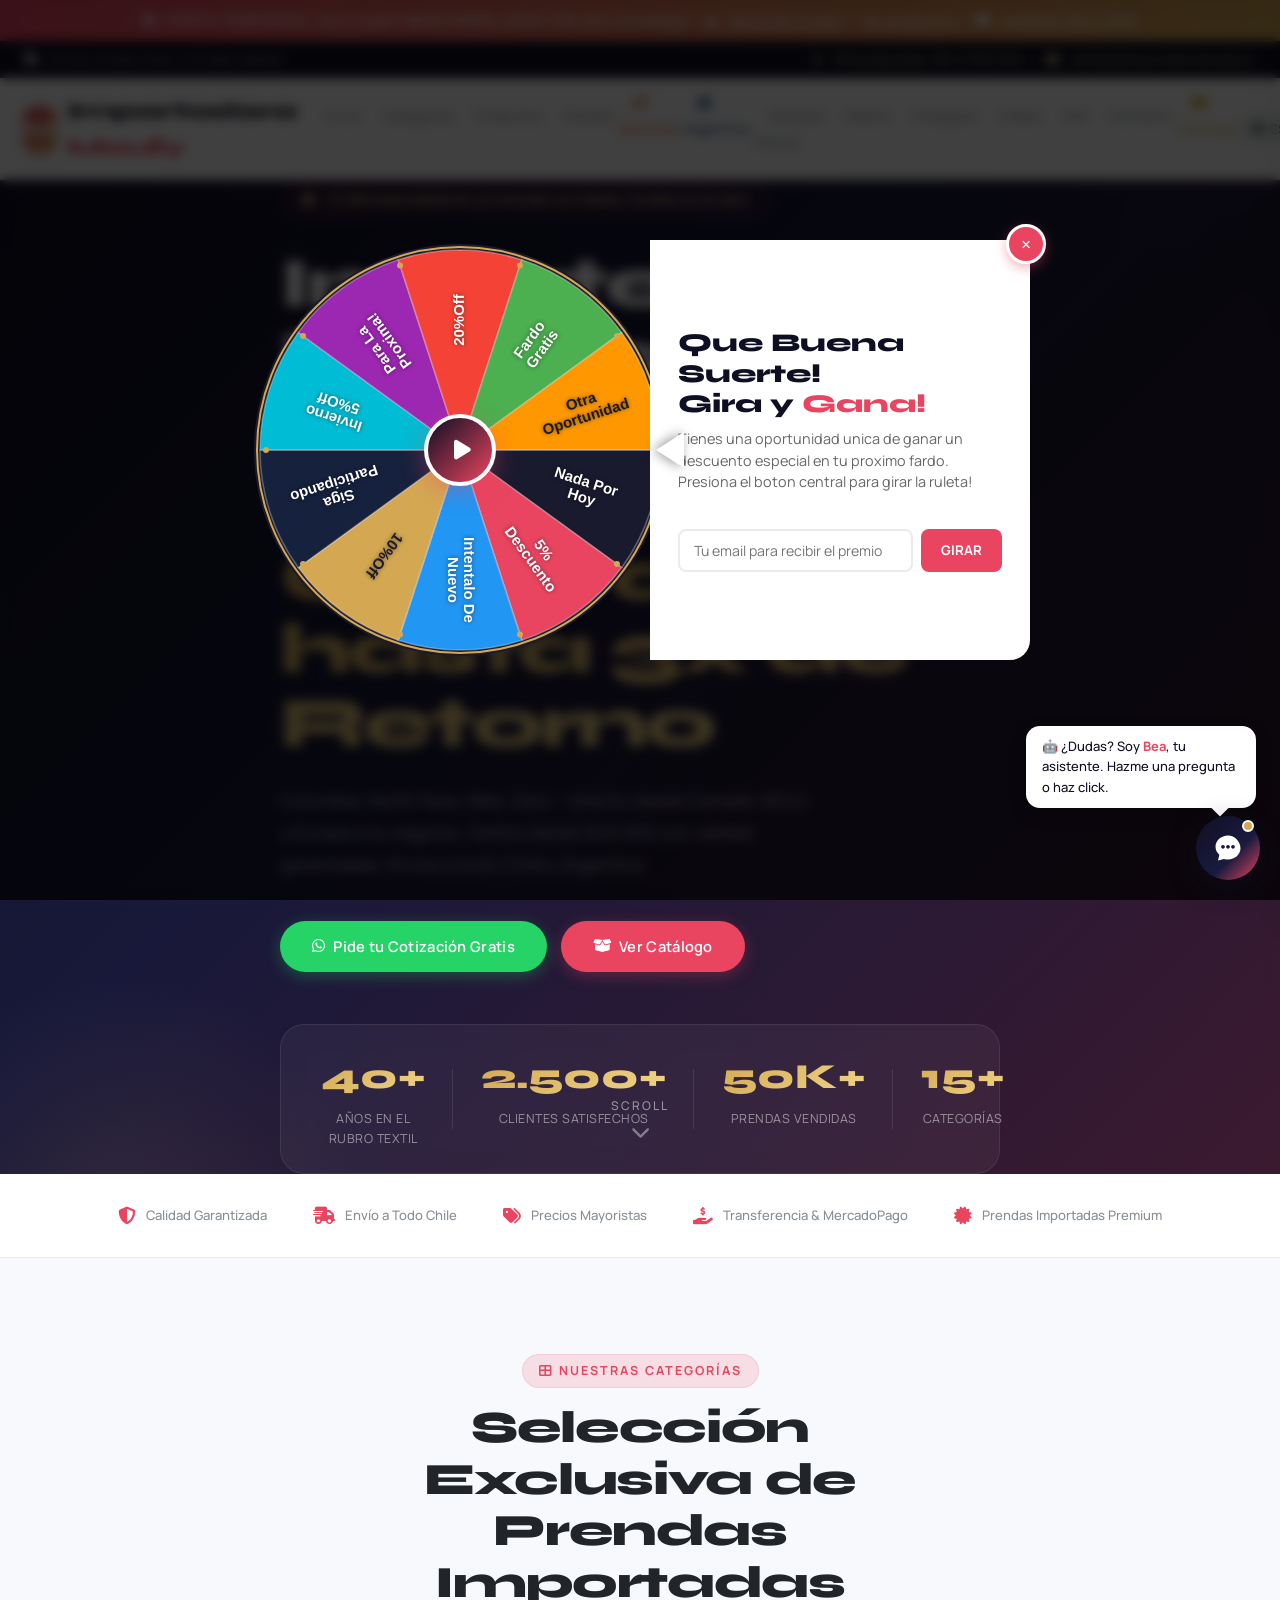
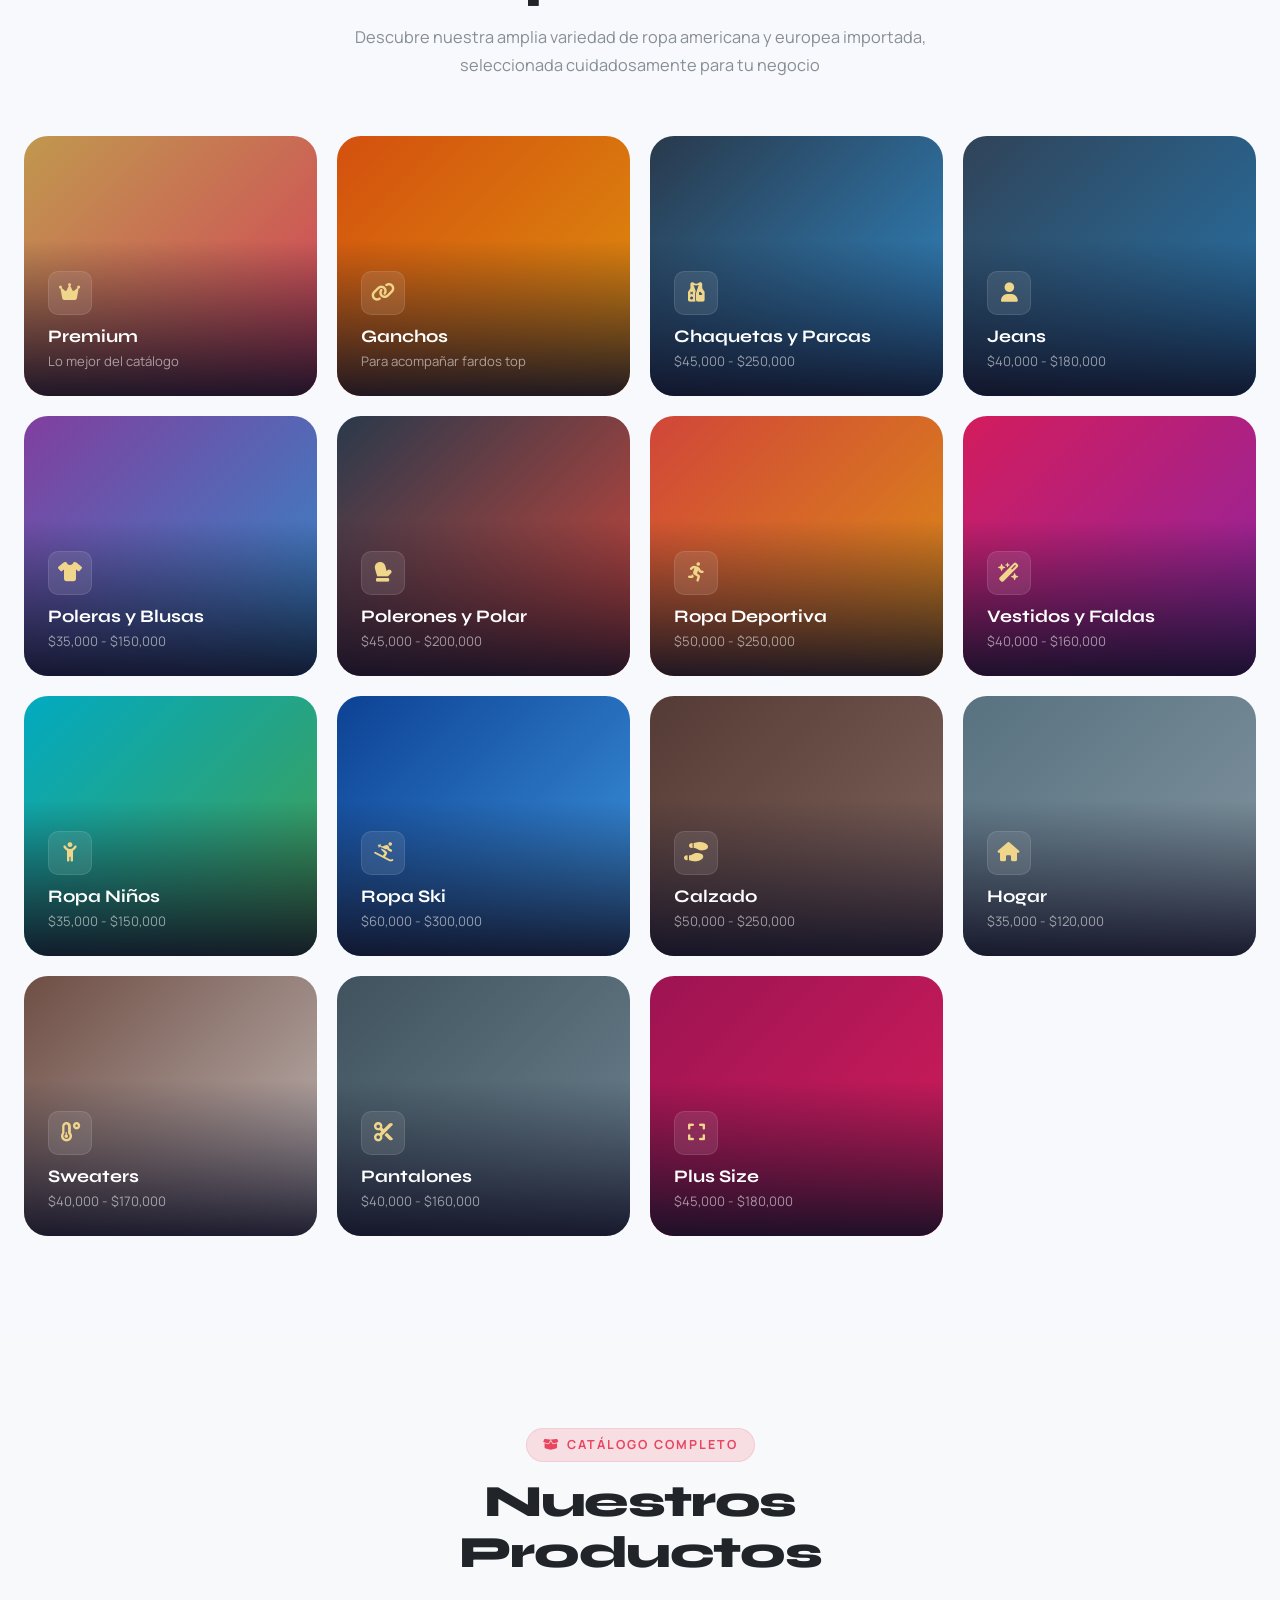
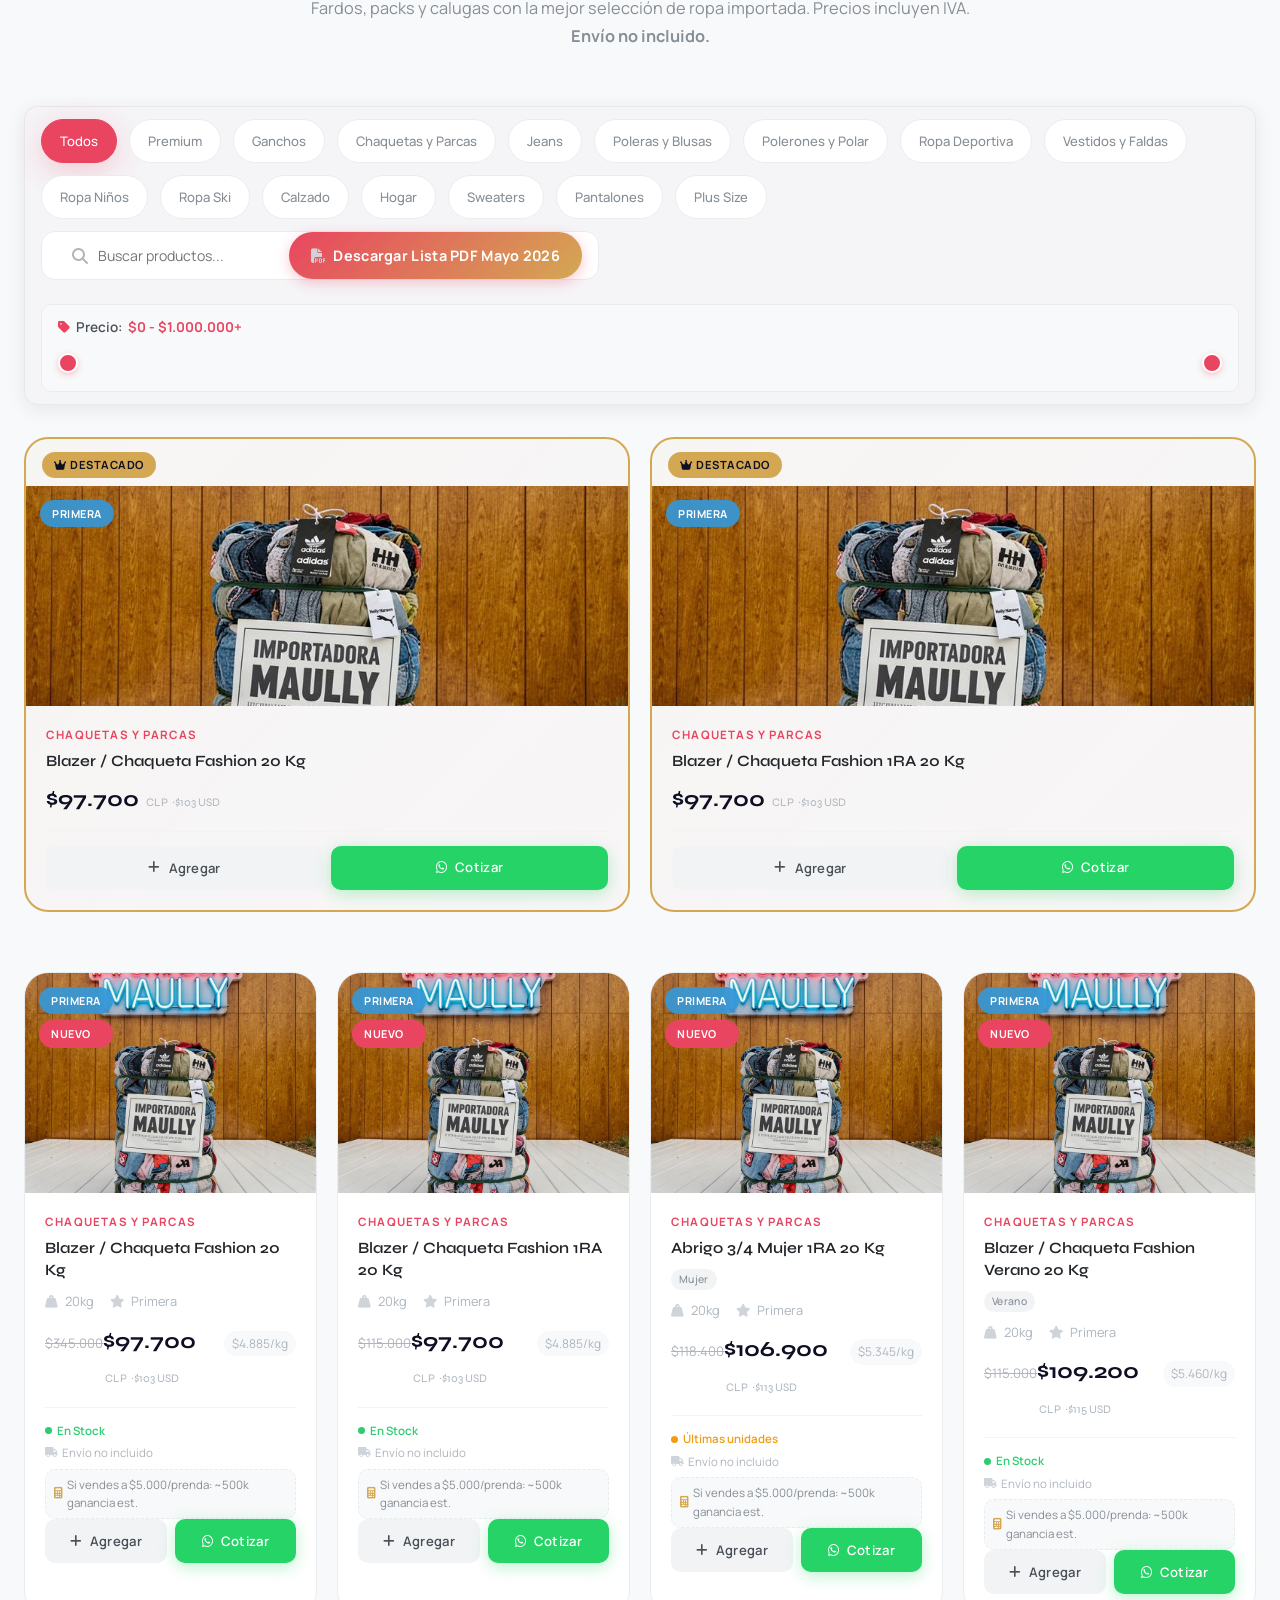
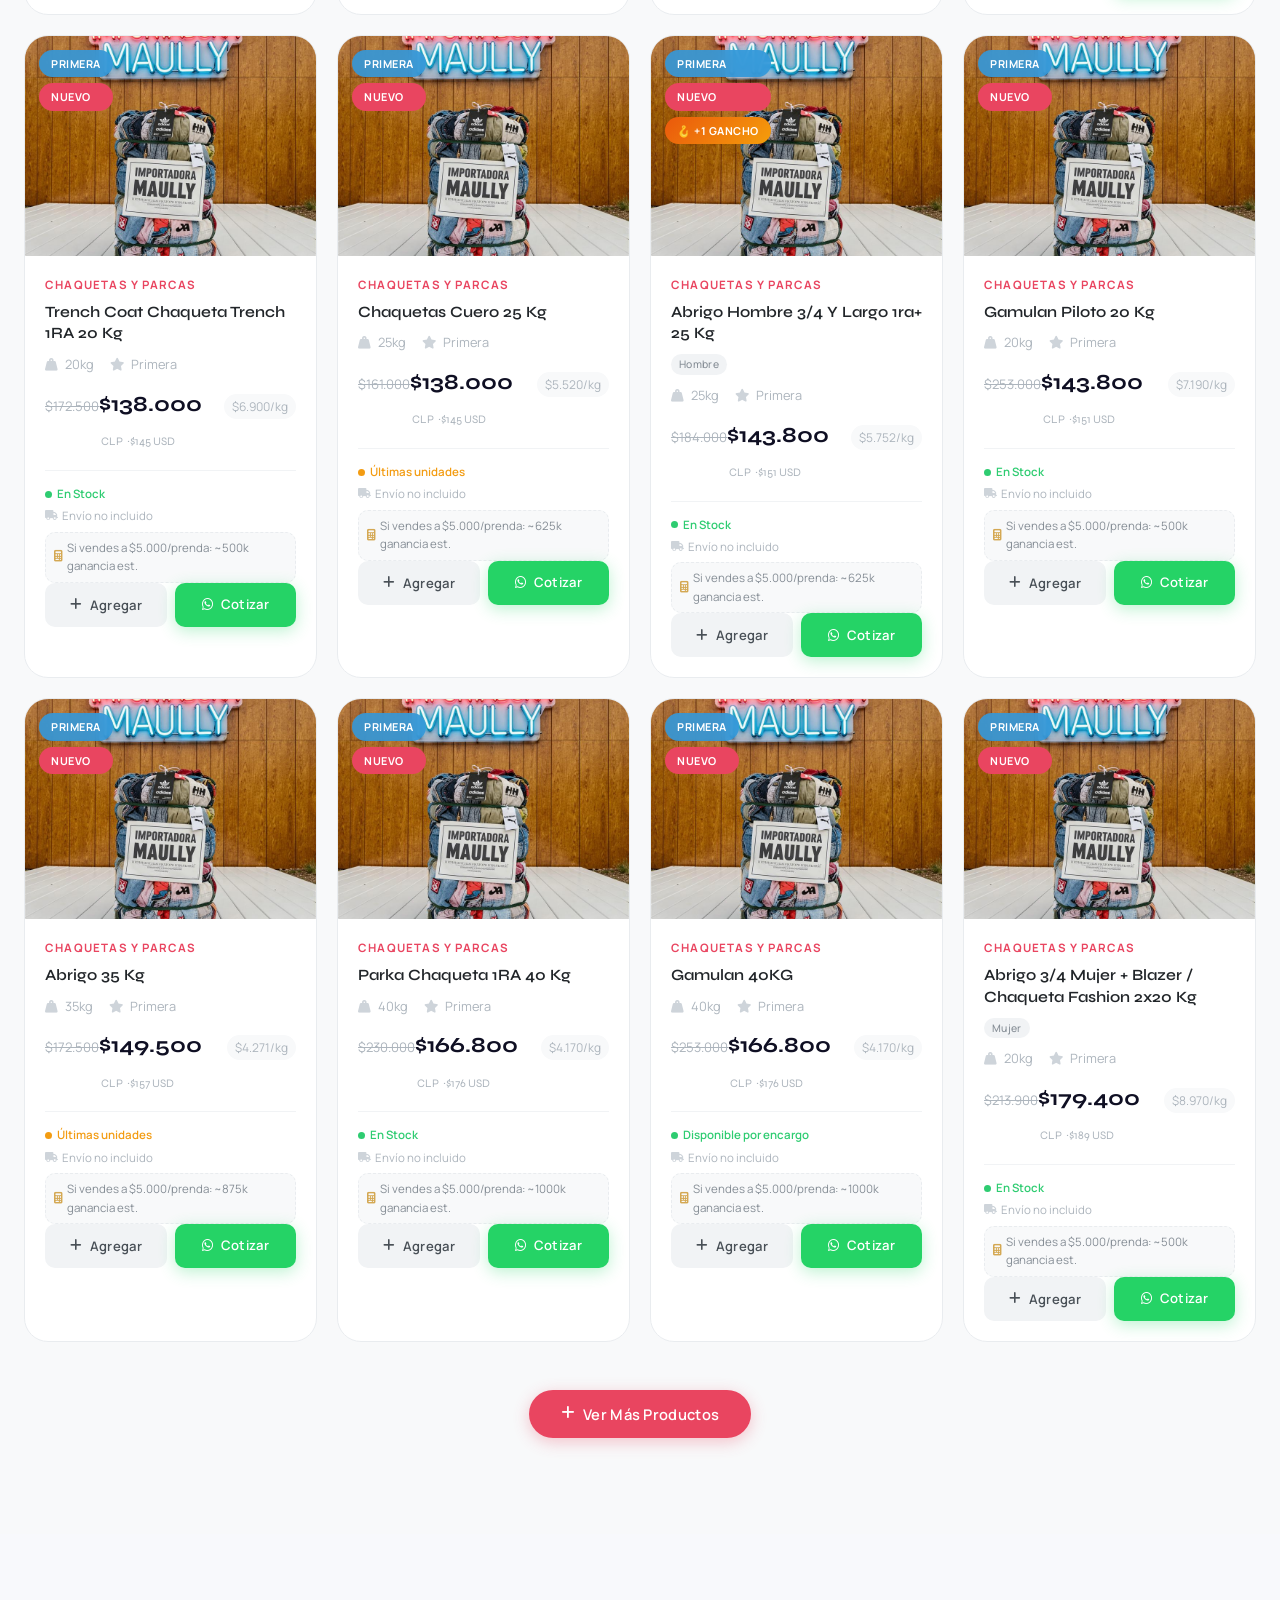
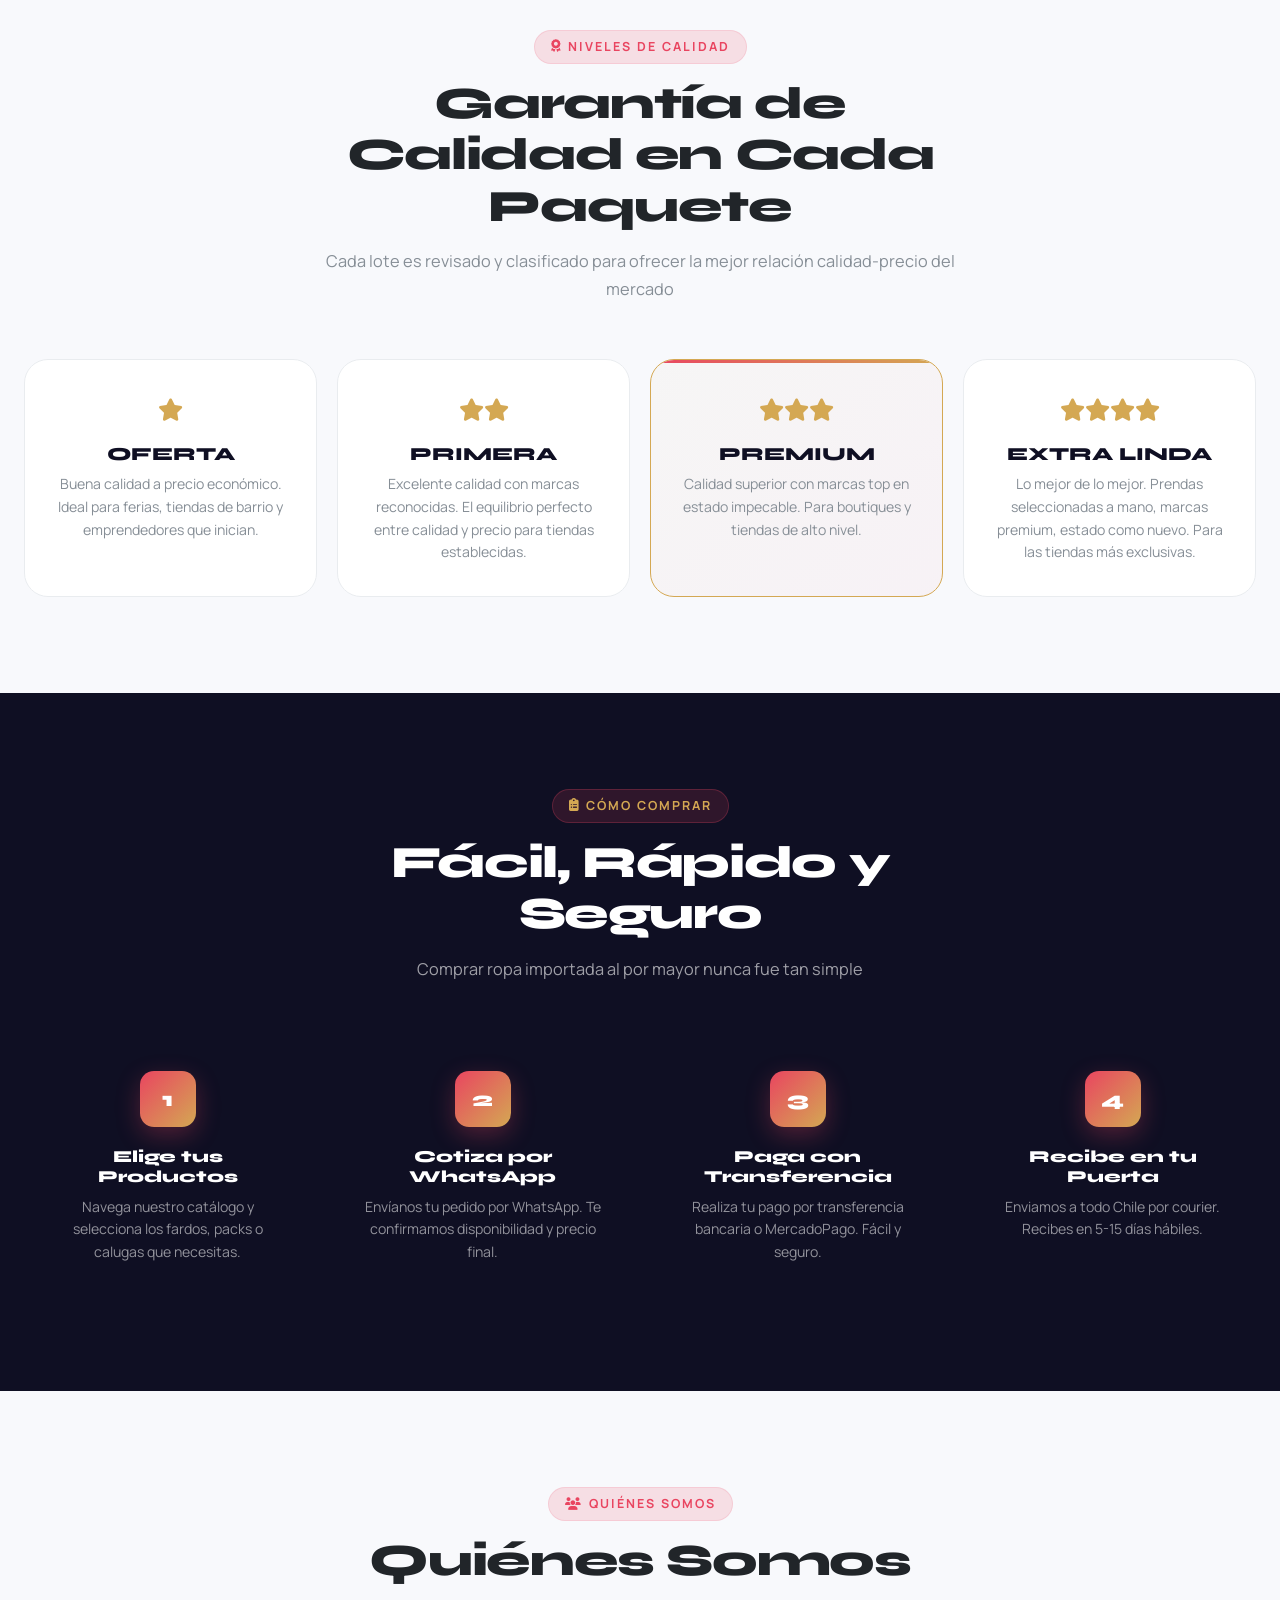
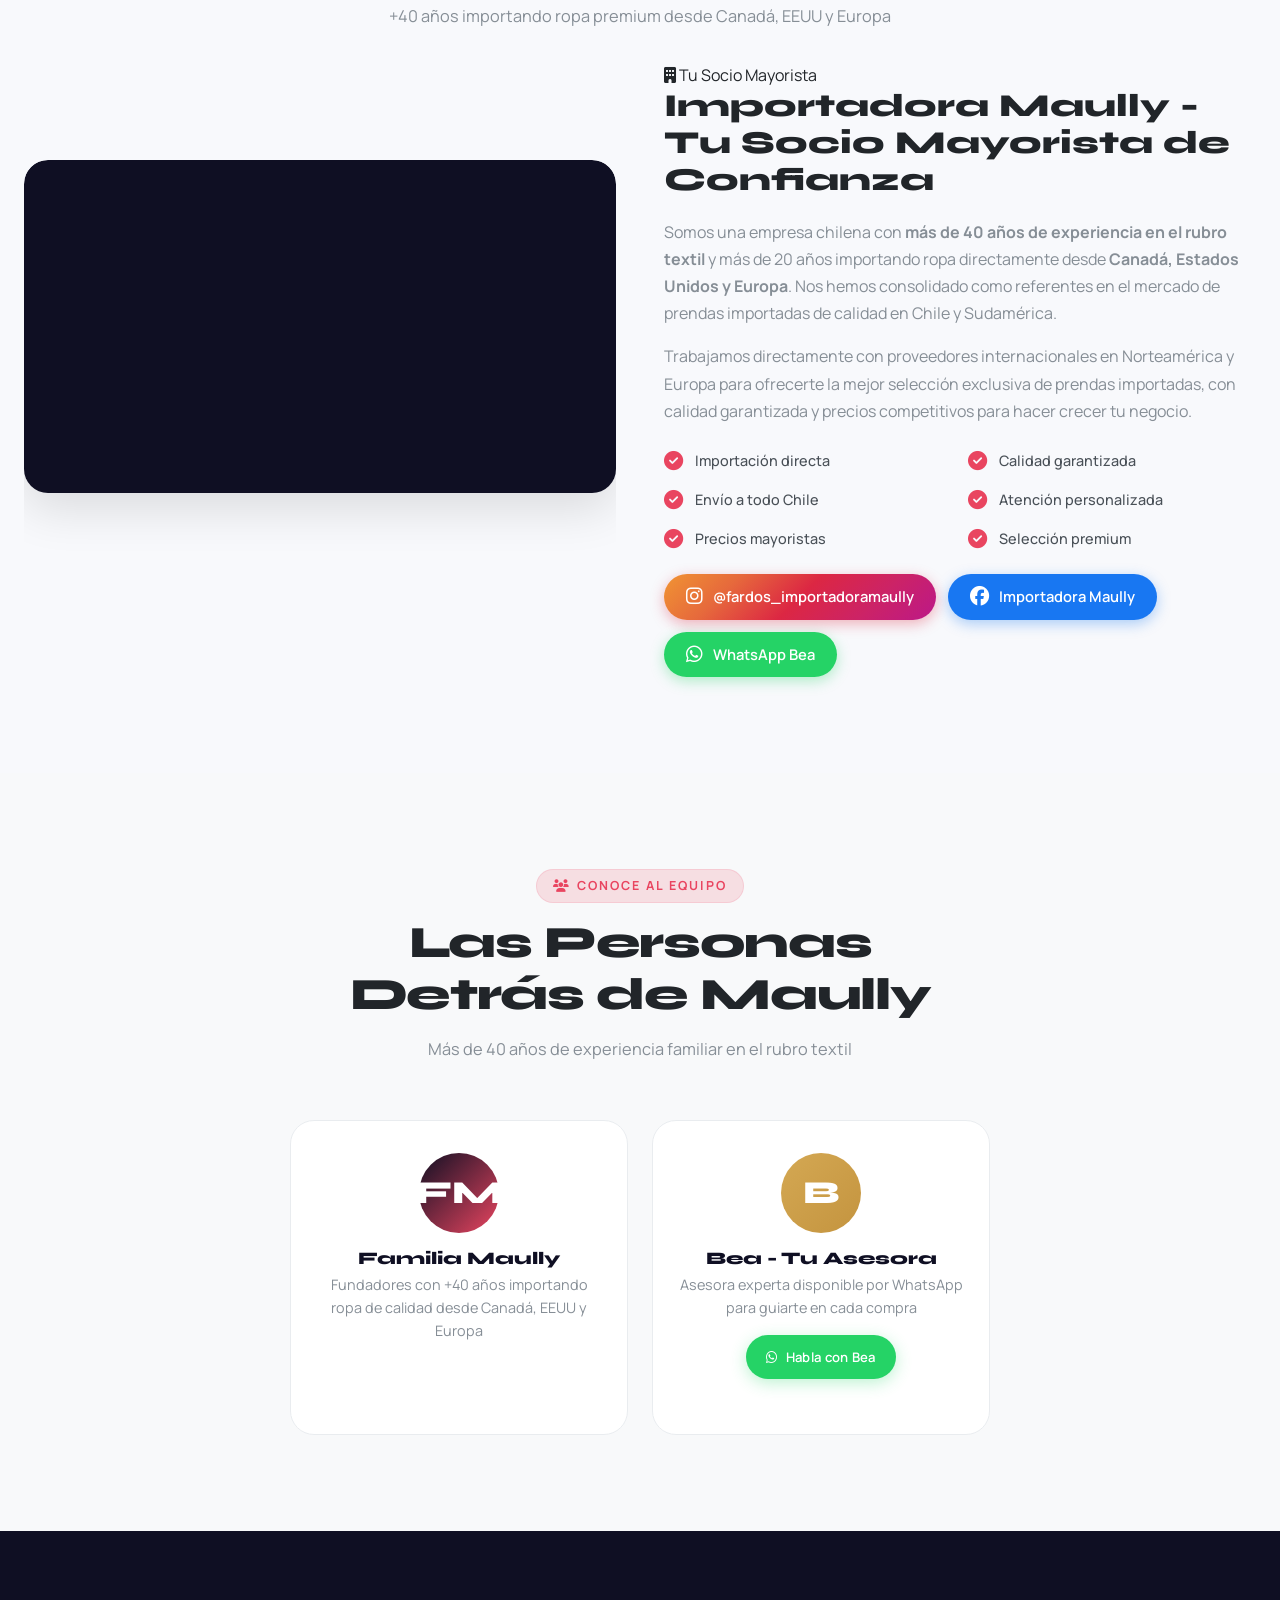
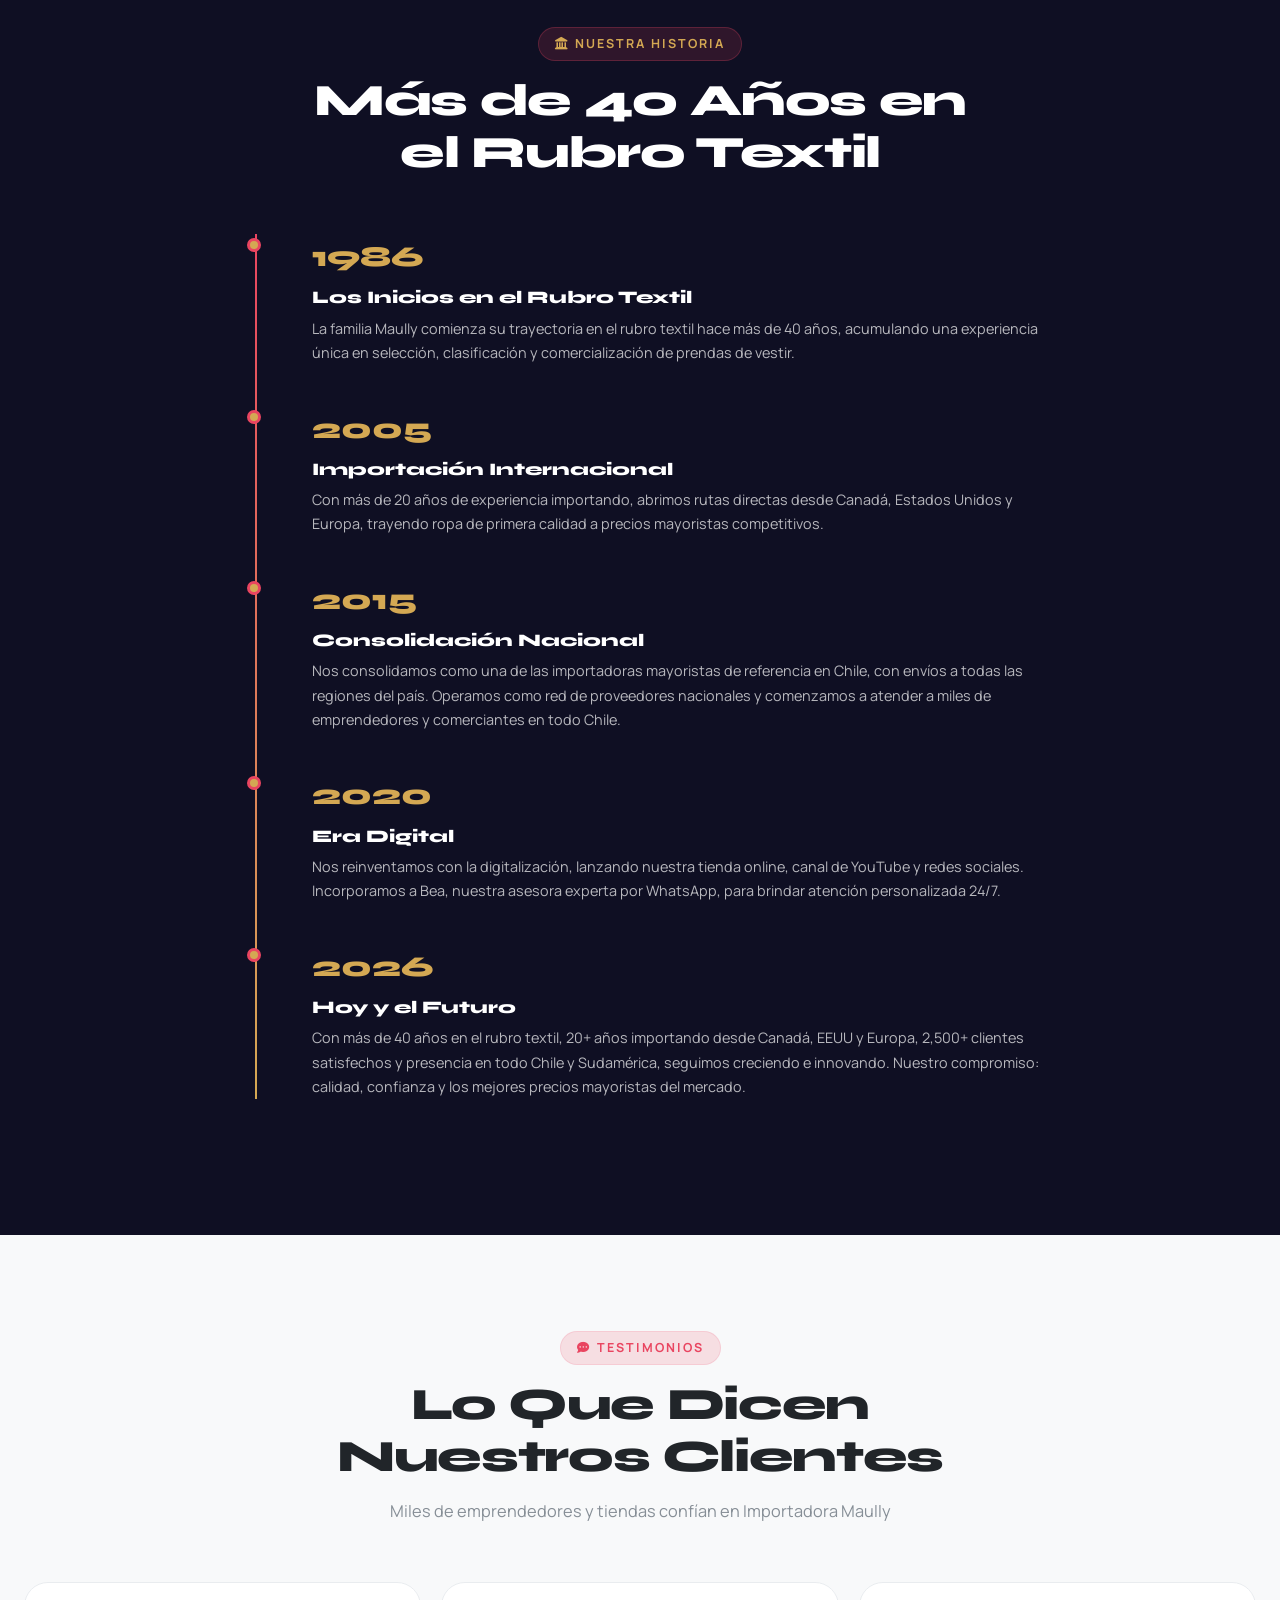
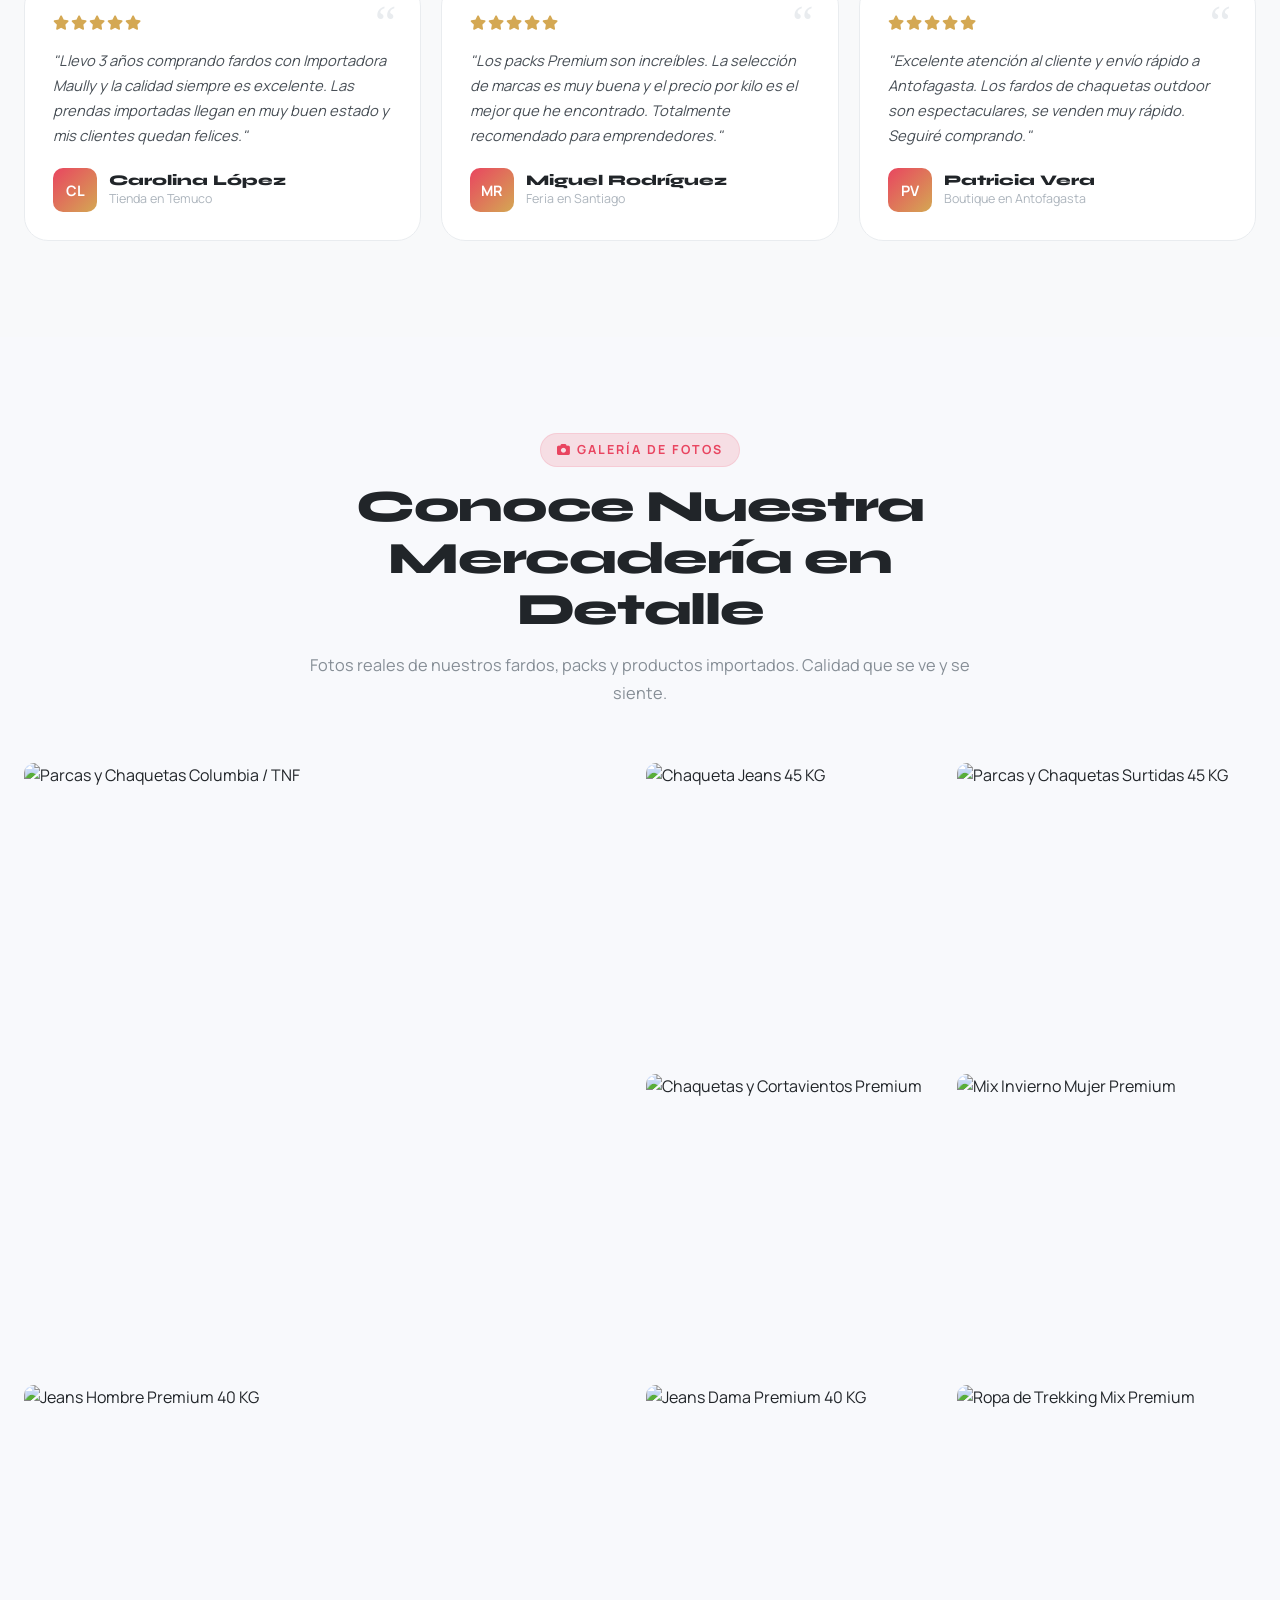
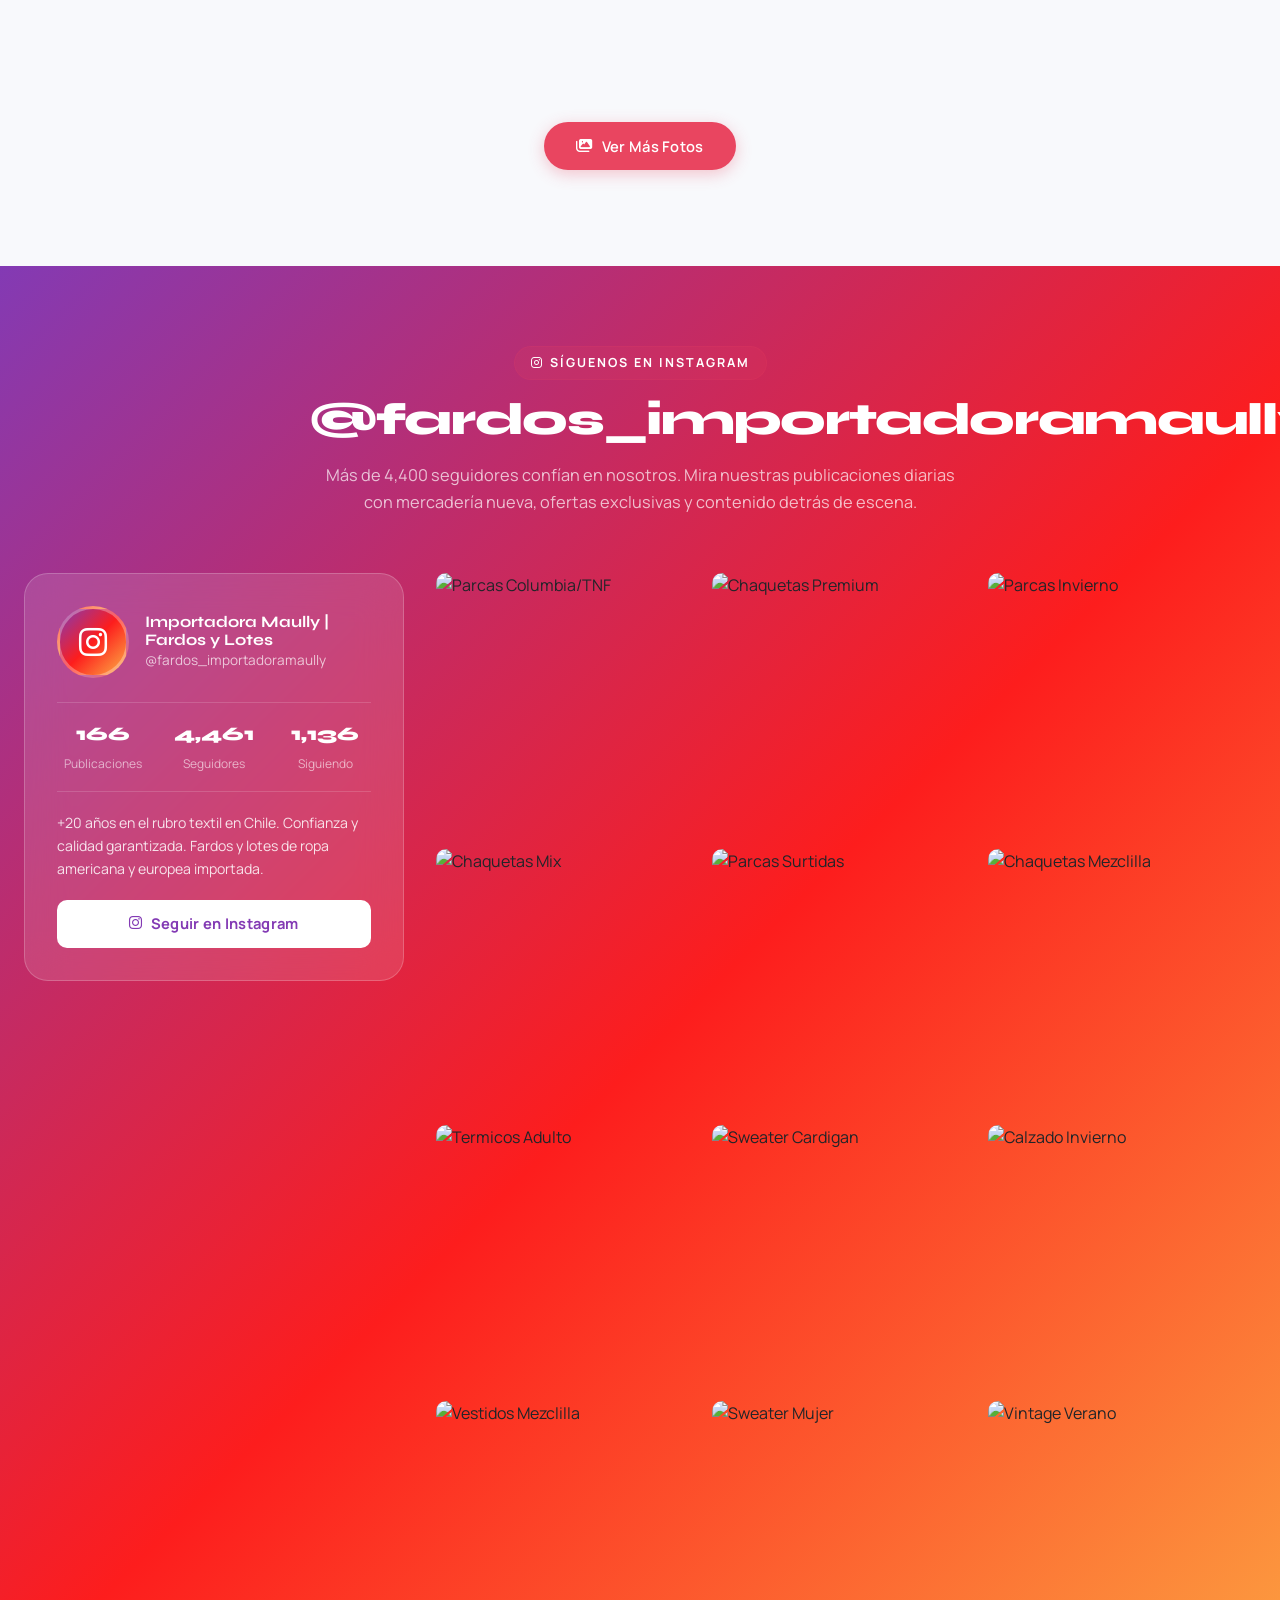
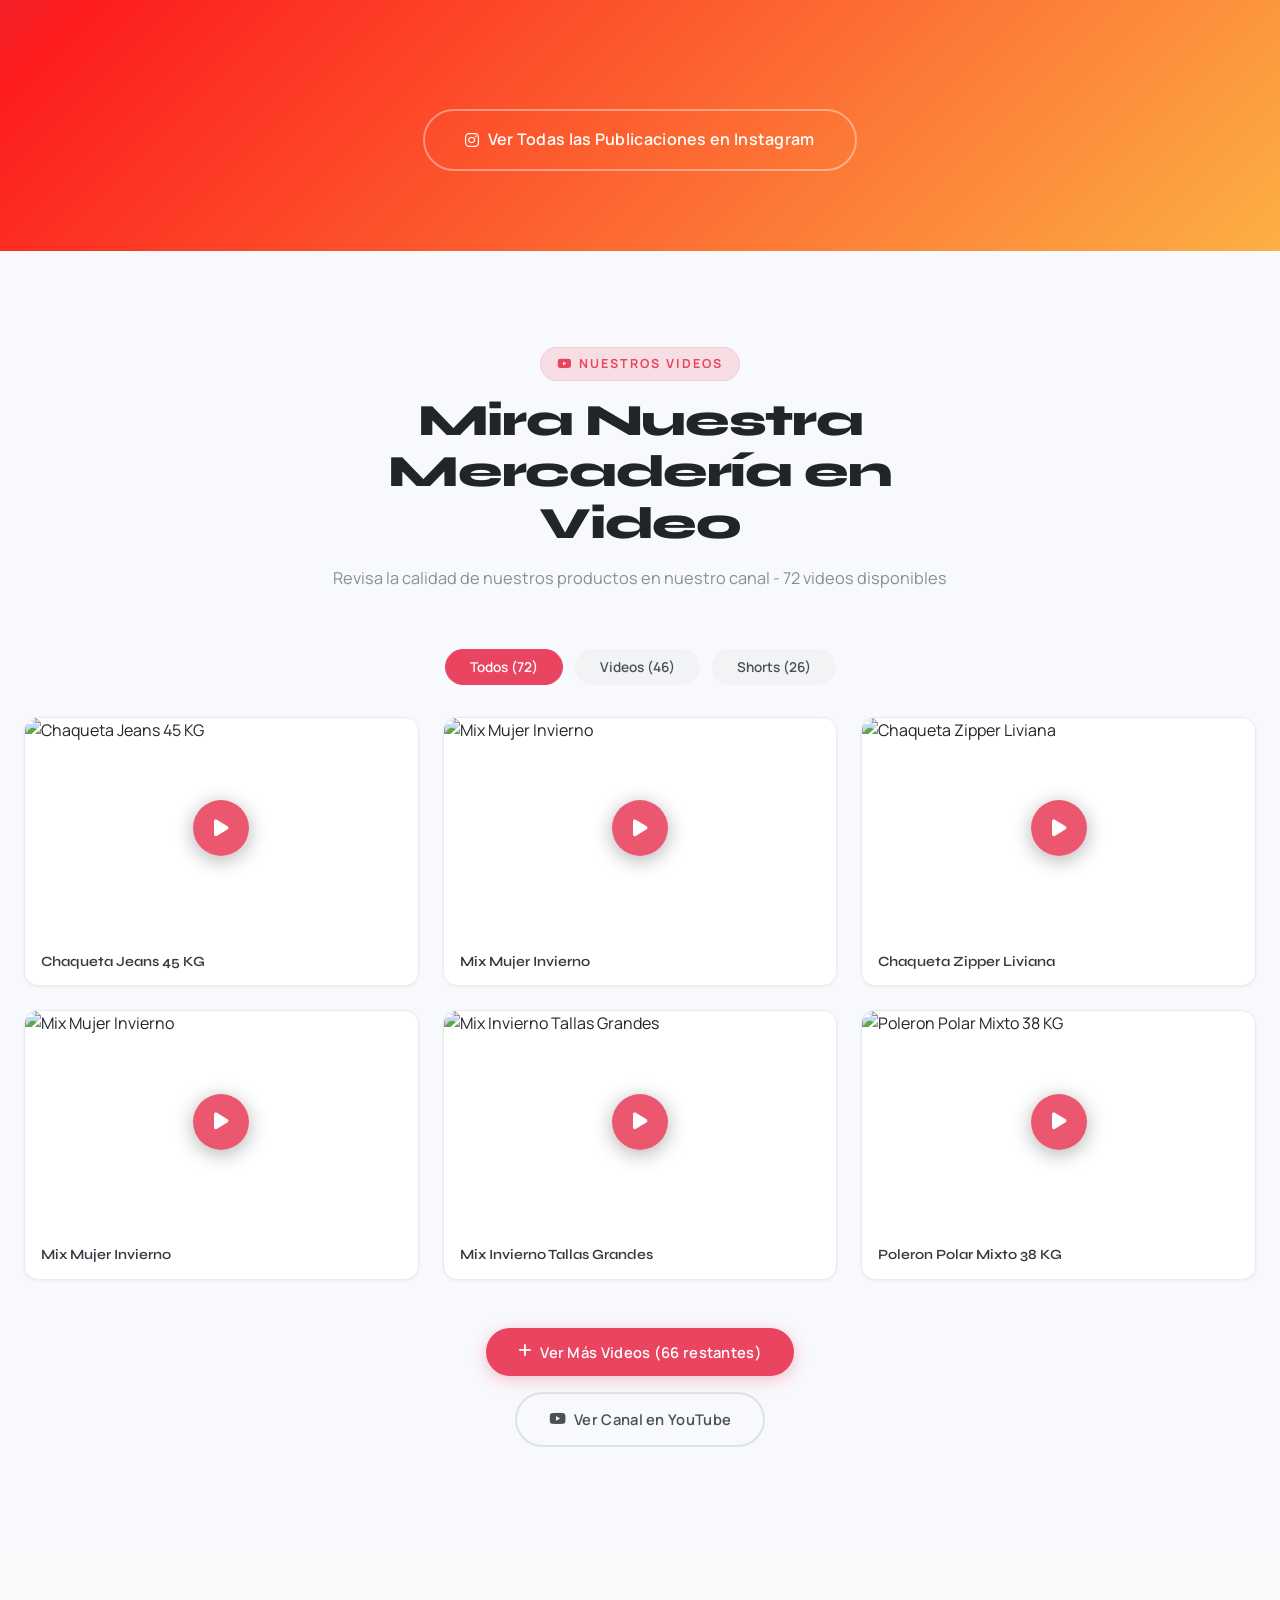
==== commit 1e393f85: "Bot dual + endpoint track-web + scrape PuntoSki via products-schema - brain.py: regla palabra ganado" ====
--- a/index.html
+++ b/index.html
@@ -1314,6 +1314,6 @@
 </style>
 
 <script src="script.js?v=lead1"></script>
-<script src="bot-maully.js?v=unified1" defer></script>
+<script src="bot-maully.js?v=stable2" defer></script>
 </body>
 </html>
